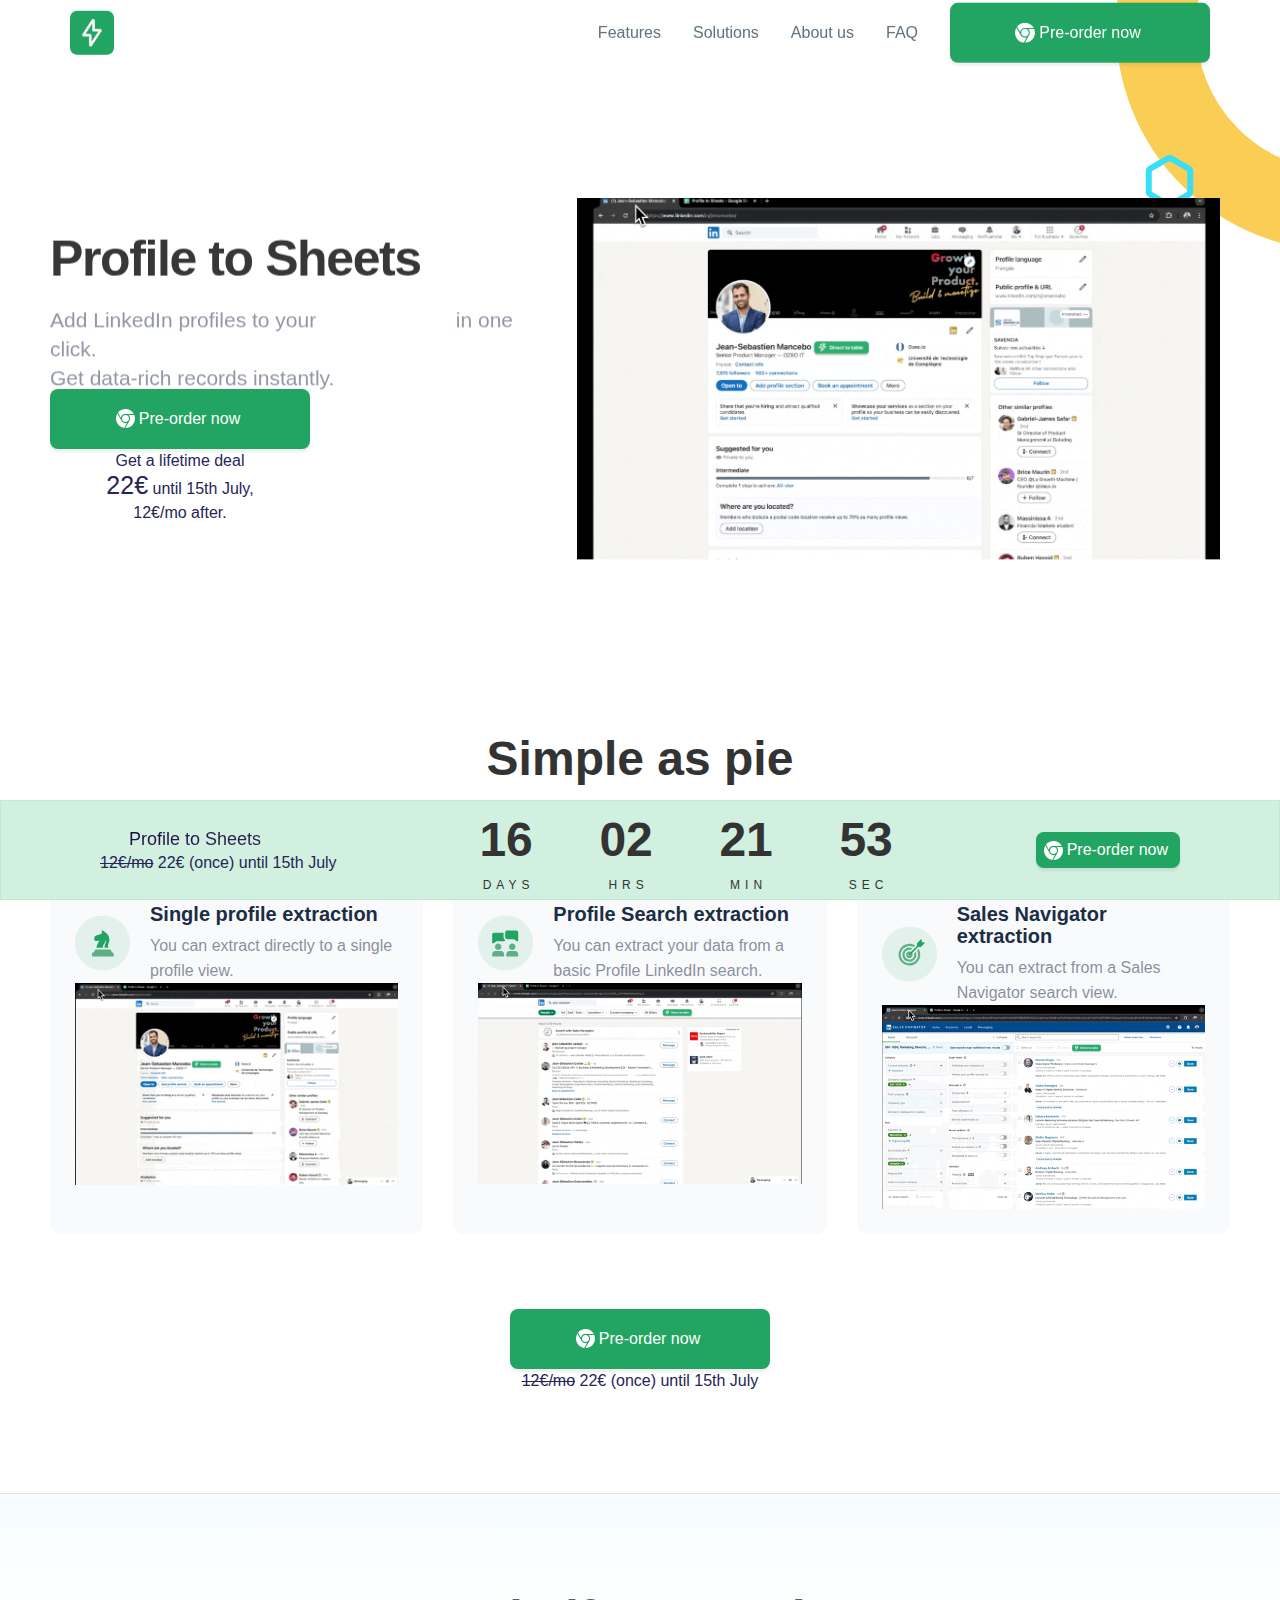
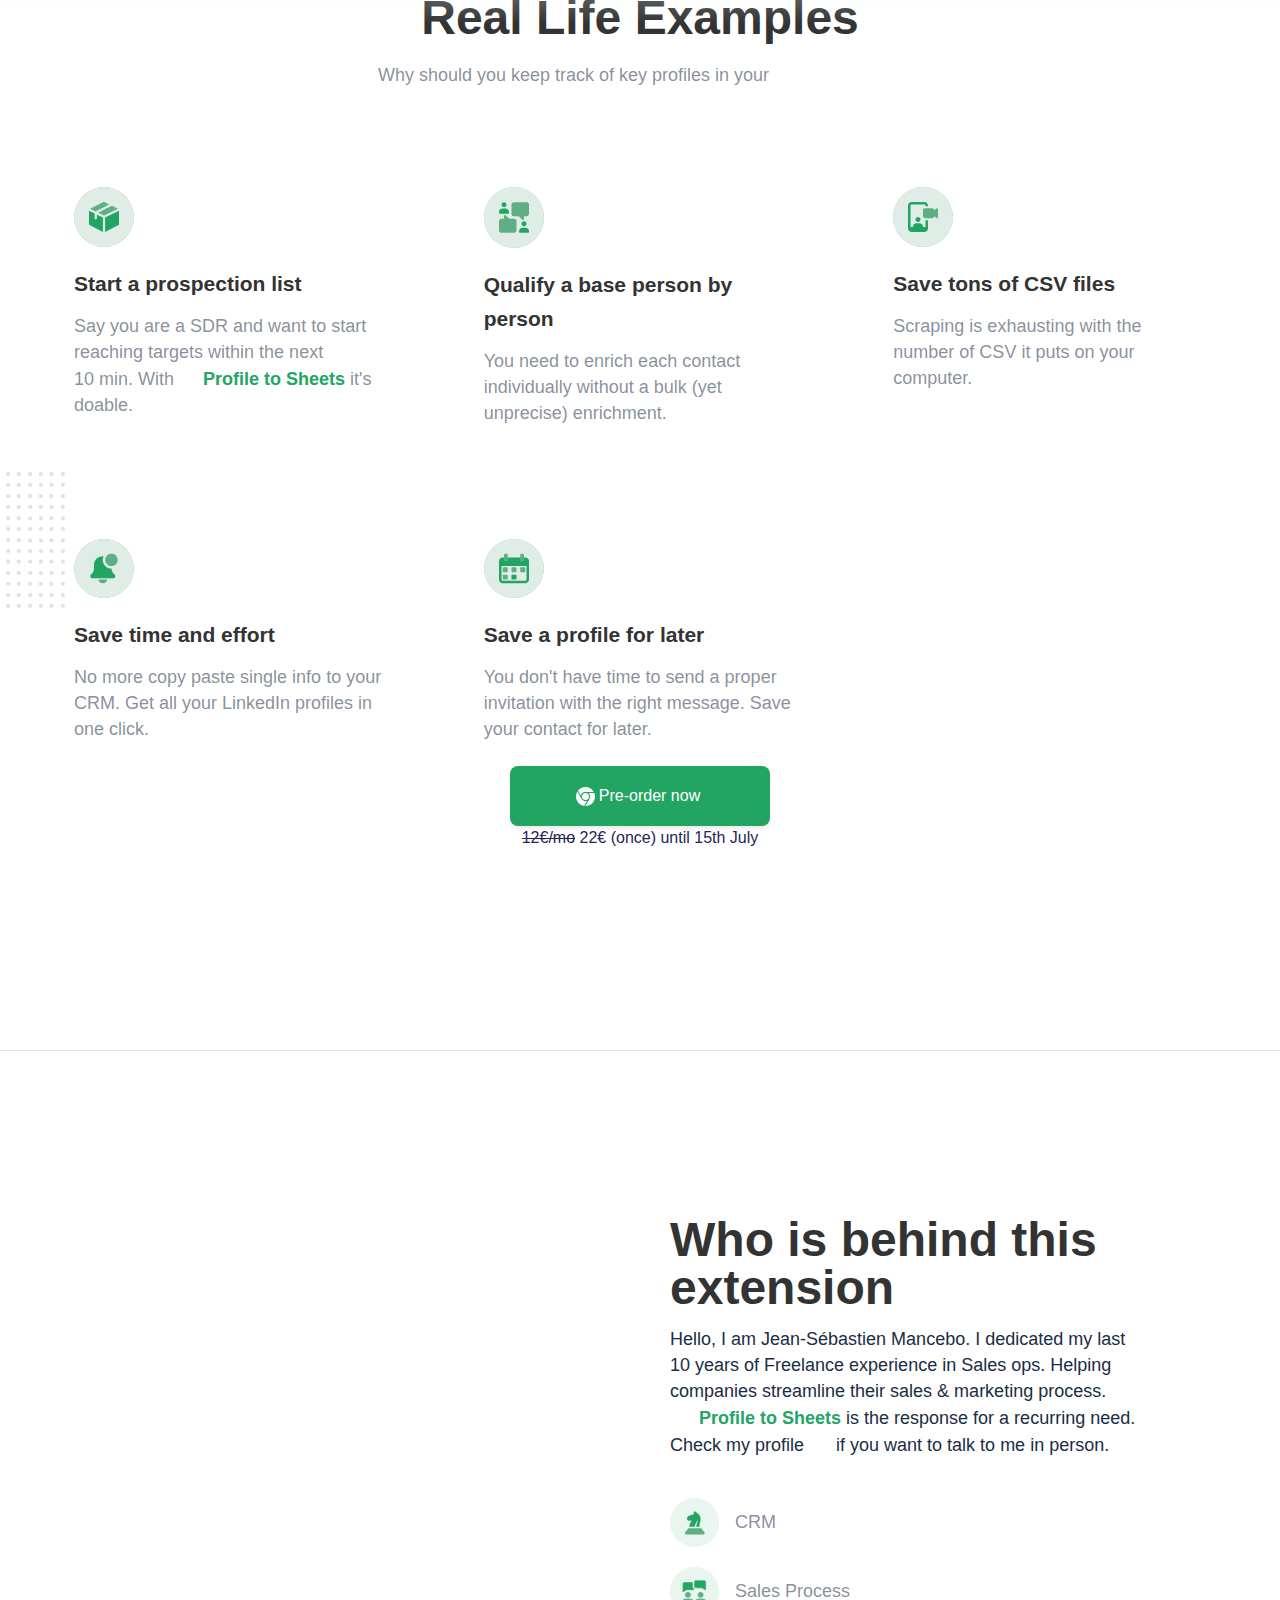
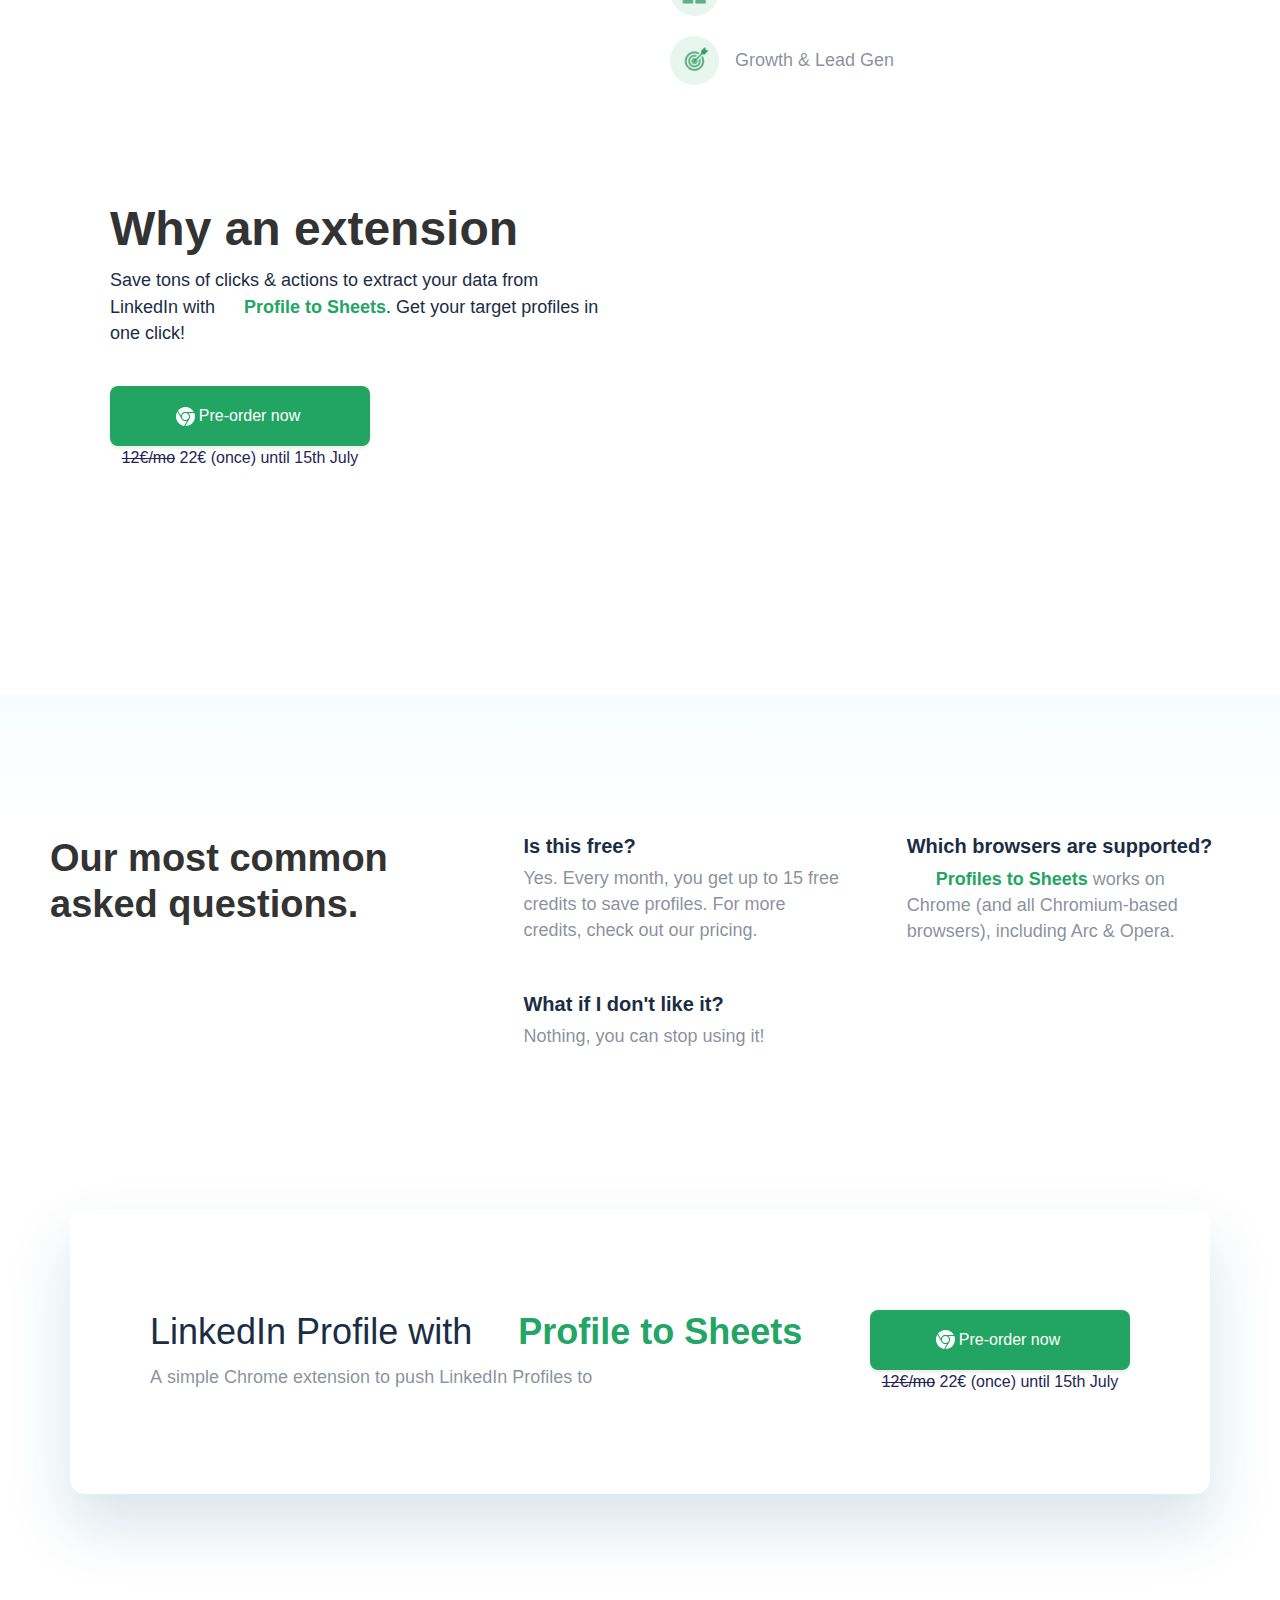
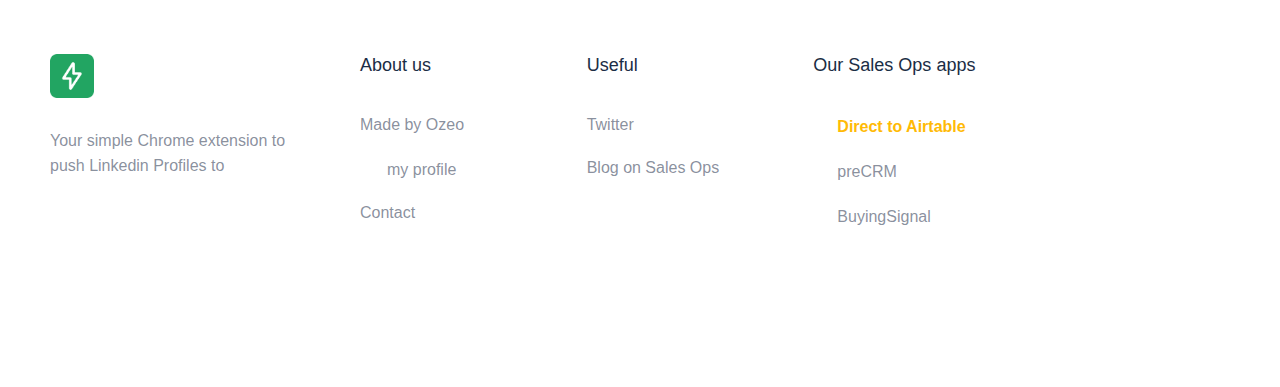
==== index.html @ b981e5f6 "Add files via upload" ====
<!DOCTYPE html>
<!-- saved from url=(0059)https://profile-to-sheets.com/ -->
<html data-wf-domain="profile-to-sheets.com" data-wf-page="6673d73413e19f8843991514" data-wf-site="6673d73413e19f884399151a" data-tag-assistant-present="" class=" w-mod-js w-mod-ix" data-lt-installed="true"><head><meta http-equiv="Content-Type" content="text/html; charset=UTF-8"><style>.wf-force-outline-none[tabindex="-1"]:focus{outline:none;}</style><title>Extract LinkedIn Profiles to Sheets</title><meta content="Add LinkedIn Profiles to Google Sheets in one click. Get data-rich records instantly. With our simple Chrome Extension." name="description"><meta content="Extract LinkedIn Profiles to Sheets" property="og:title"><meta content="Add LinkedIn Profiles to Google Sheets in one click. Get data-rich records instantly. With our simple Chrome Extension." property="og:description"><meta content="https://cdn.prod.website-files.com/666b4ca7bf951d8fb7a2afd6/666bf58a042ed1fea2cda086_screenshot%20(1).png" property="og:image"><meta content="Extract LinkedIn Profiles to Sheets" property="twitter:title"><meta content="Add LinkedIn Profiles to Google Sheets in one click. Get data-rich records instantly. With our simple Chrome Extension." property="twitter:description"><meta content="https://cdn.prod.website-files.com/666b4ca7bf951d8fb7a2afd6/666bf58a042ed1fea2cda086_screenshot%20(1).png" property="twitter:image"><meta property="og:type" content="website"><meta content="summary_large_image" name="twitter:card"><meta content="width=device-width, initial-scale=1" name="viewport"><meta content="Webflow" name="generator"><link href="./Extract LinkedIn Profiles to Sheets_files/chrome-extension-prop2-5a8d8b718d18f7bd.webflow.7ec76bd92.css" rel="stylesheet" type="text/css"><script type="text/javascript" async="" src="./Extract LinkedIn Profiles to Sheets_files/destination"></script><script async="" src="./Extract LinkedIn Profiles to Sheets_files/gtm.js"></script><script type="text/javascript">!function(o,c){var n=c.documentElement,t=" w-mod-";n.className+=t+"js",("ontouchstart"in o||o.DocumentTouch&&c instanceof DocumentTouch)&&(n.className+=t+"touch")}(window,document);</script><link href="https://cdn.prod.website-files.com/6673d73413e19f884399151a/66742d38466372b1e6b20ac6_linkedin%20profile%20to%20sheets%2032.png" rel="shortcut icon" type="image/x-icon"><link href="./Extract LinkedIn Profiles to Sheets_files/66742d3a8a43ccf897a19aab_linkedin profile to sheets 256.png" rel="apple-touch-icon"><!-- Google Tag Manager -->
<script>(function(w,d,s,l,i){w[l]=w[l]||[];w[l].push({'gtm.start':
new Date().getTime(),event:'gtm.js'});var f=d.getElementsByTagName(s)[0],
j=d.createElement(s),dl=l!='dataLayer'?'&l='+l:'';j.async=true;j.src=
'https://www.googletagmanager.com/gtm.js?id='+i+dl;f.parentNode.insertBefore(j,f);
})(window,document,'script','dataLayer','GTM-T9735ZNX');</script>
<!-- End Google Tag Manager --><script defer="" data-domain="profile-to-sheets.com" src="./Extract LinkedIn Profiles to Sheets_files/script.js"></script><meta http-equiv="origin-trial" content="A4oIpR6f5aUXFRMbL6t6qaMk4lrHWxcV3DcrzORsA9sEsIk1FBRMFzzhfMNLuUpokZH40FV8s7iiXtt/729v8A4AAACFeyJvcmlnaW4iOiJodHRwczovL3d3dy5nb29nbGV0YWdtYW5hZ2VyLmNvbTo0NDMiLCJmZWF0dXJlIjoiQXR0cmlidXRpb25SZXBvcnRpbmdDcm9zc0FwcFdlYiIsImV4cGlyeSI6MTcxNDUyMTU5OSwiaXNUaGlyZFBhcnR5Ijp0cnVlfQ=="><script attributionsrc="" type="text/javascript" async="" src="./Extract LinkedIn Profiles to Sheets_files/f.txt"></script></head><body><img src="./Extract LinkedIn Profiles to Sheets_files/6673d73413e19f8843991535_Hero Shape.svg" alt="" class="hero-graphic-right"><div class="navigation-wrap"><div data-collapse="medium" data-animation="default" data-duration="400" data-w-id="1910c175-2264-fd01-5982-c38f0c2b7bb7" data-easing="ease" data-easing2="ease" role="banner" class="navigation w-nav" style="transform: translate3d(0px, 0px, 0px) scale3d(1, 1, 1) rotateX(0deg) rotateY(0deg) rotateZ(0deg) skew(0deg, 0deg); transform-style: preserve-3d;"><div class="navigation-container"><div class="navigation-left"><a href="https://profile-to-sheets.com/#" class="brand w-nav-brand"><img src="./Extract LinkedIn Profiles to Sheets_files/66742d3a8a43ccf897a19aab_linkedin profile to sheets 256.png" alt="" class="image-2"></a></div><div class="navigation-right"><nav role="navigation" class="nav-menu-2 w-nav-menu"><a href="https://profile-to-sheets.com/#features" class="nav-link w-nav-link">Features</a><a href="https://profile-to-sheets.com/#solutions" class="nav-link w-nav-link">Solutions</a><a href="https://profile-to-sheets.com/#aboutus" class="nav-link w-nav-link">About us</a><a href="https://profile-to-sheets.com/#faq" class="nav-link w-nav-link">FAQ</a></nav><a href="https://buy.stripe.com/fZeeWLeNr7Hp9mUdQY" class="primary-cta w-inline-block"><img src="./Extract LinkedIn Profiles to Sheets_files/6673de66fac20de352afa1fb_chrome.svg" loading="lazy" alt="" class="image-4"><div class="nav-link dark-blue">Pre-order now</div></a></div></div><div class="w-nav-overlay" data-wf-ignore="" id="w-nav-overlay-0"></div></div><div data-collapse="medium" data-animation="default" data-duration="400" data-easing="ease-out" data-easing2="ease-out" role="banner" class="navigation-mob w-nav"><div class="navigation-container-mob"><a href="https://profile-to-sheets.com/#" class="w-nav-brand"><img src="./Extract LinkedIn Profiles to Sheets_files/66742d3a8a43ccf897a19aab_linkedin profile to sheets 256.png" alt="" class="nav-logo"></a><nav role="navigation" class="mobile-nav w-nav-menu"><a href="https://profile-to-sheets.com/#features" class="mobile-nav-link w-nav-link">Features</a><a href="https://profile-to-sheets.com/#solutions" class="mobile-nav-link w-nav-link">Solutions</a><a href="https://profile-to-sheets.com/#aboutus" class="mobile-nav-link w-nav-link">About us</a><a href="https://profile-to-sheets.com/#faq" class="mobile-nav-link w-nav-link">FAQ</a></nav><div class="menu-mob w-nav-button" style="-webkit-user-select: text;" aria-label="menu" role="button" tabindex="0" aria-controls="w-nav-overlay-1" aria-haspopup="menu" aria-expanded="false"><div class="w-icon-nav-menu"></div></div></div><div class="w-nav-overlay" data-wf-ignore="" id="w-nav-overlay-1"></div></div></div><div class="hero-section"><div class="flex-container"><div class="w-layout-grid hero-grid-wrapper"><div id="w-node-_96611e63-f868-bab7-b4e8-a00ebf768a65-43991514" class="hero-text-block"><h1 style="transform: translate3d(0px, 0px, 0px) scale3d(1, 1, 1) rotateX(0deg) rotateY(0deg) rotateZ(0deg) skew(0deg, 0deg); opacity: 1; transform-style: preserve-3d;" class="hero-h1">Profile to Sheets</h1><p style="transform: translate3d(0px, 0px, 0px) scale3d(1, 1, 1) rotateX(0deg) rotateY(0deg) rotateZ(0deg) skew(0deg, 0deg); opacity: 1; transform-style: preserve-3d;" class="hero-paragraph">Add LinkedIn profiles to your <span class="logo small"> </span> in one click.<br>Get data-rich records instantly.</p><div class="button-with-pricing"><a id="CTA" href="https://buy.stripe.com/fZeeWLeNr7Hp9mUdQY" class="secondary-cta w-inline-block"><img src="./Extract LinkedIn Profiles to Sheets_files/6673de66fac20de352afa1fb_chrome.svg" loading="lazy" alt="" class="image-3"><div class="nav-link dark-blue">Pre-order now</div></a><p class="global-paragraph">Get a lifetime deal</p><p class="global-paragraph"><span class="high">22€</span> until 15th July, </p><p class="global-paragraph">12€/mo after.</p></div></div><div class="hero-image-block"><img src="./Extract LinkedIn Profiles to Sheets_files/6675f9628b302c3d26b0a8ff_profile to sheets.gif" style="transform: translate3d(0px, 0px, 0px) scale3d(1, 1, 1) rotateX(0deg) rotateY(0deg) rotateZ(0deg) skew(0deg, 0deg); opacity: 1; transform-style: preserve-3d;" alt="" class="hero-image"></div></div></div></div><div id="features" class="service-section"><div class="flex-container"><h2 class="h2 h2-centre">Simple as pie</h2><p class="standard-paragraph center">In one click, export to Google Sheets what you see</p><div class="w-layout-grid service-grid"><a href="https://profile-to-sheets.com/#" class="grid-block w-inline-block"><div class="div-block-772"><img src="./Extract LinkedIn Profiles to Sheets_files/6673e074609b48a573b2d01c_green-horse.svg" alt="" class="grid-icon"><div class="profile-details"><div class="faq-title">Single profile extraction</div><p class="paragraph-basic">You can extract directly to a single profile view.</p></div></div><img src="./Extract LinkedIn Profiles to Sheets_files/6675f21248876d15a9ed2ebb_single-linkedin-2.gif" alt=""></a><a href="https://profile-to-sheets.com/#" class="grid-block w-inline-block"><div class="div-block-773"><img src="./Extract LinkedIn Profiles to Sheets_files/66757fd69732c8f66a059236_people 1.svg" alt="" class="grid-icon"><div class="profile-details"><div class="faq-title">Profile Search extraction</div><p class="paragraph-basic">You can extract your data from a basic Profile LinkedIn search.</p></div></div><img src="./Extract LinkedIn Profiles to Sheets_files/6675f6289c6684a091bc6e23_basicsearch-video.gif" alt=""></a><a href="https://profile-to-sheets.com/#" class="grid-block w-inline-block"><div class="div-block-774"><img src="./Extract LinkedIn Profiles to Sheets_files/66757fe460d798024cb5e973_target 1.svg" alt="" class="grid-icon"><div class="profile-details"><div class="faq-title">Sales&nbsp;Navigator extraction</div><p class="paragraph-basic">You can extract from a Sales Navigator search view.</p></div></div><img src="./Extract LinkedIn Profiles to Sheets_files/6675f432ddb23ba92c968d71_salesnav-search-video.gif" alt=""></a></div><div class="button-with-pricing"><a id="CTA" href="https://buy.stripe.com/fZeeWLeNr7Hp9mUdQY" class="secondary-cta w-inline-block"><img src="./Extract LinkedIn Profiles to Sheets_files/6673de66fac20de352afa1fb_chrome.svg" loading="lazy" alt="" class="image-3"><div class="nav-link dark-blue">Pre-order now</div></a><p class="global-paragraph"><span class="strike">12€/mo</span> 22€ (once) until 15th July </p></div></div></div><div id="solutions" class="feature-section"><img src="./Extract LinkedIn Profiles to Sheets_files/6673d73413e19f8843991529_dots.svg" alt="" class="halftone-pattern"><div class="gradient-div"></div><div class="flex-container"><h2 class="h2 h2-centre">Real Life Examples</h2><p class="standard-paragraph center">Why should you&nbsp;keep track of key profiles in your&nbsp;<span class="logo small"> </span></p><div class="w-layout-grid grid-wrapper-2"><div class="feature-grid-block"><img src="./Extract LinkedIn Profiles to Sheets_files/667582e8ea684d99b2cbf7dd_package.svg" alt="" class="icon-image"><div class="feature-header">Start a prospection list</div><div class="standard-paragraph">Say you are a SDR and want to start reaching targets within the next 10&nbsp;min. With<span class="lightning"> </span><span class="green"><strong>Profile to Sheets</strong></span> it's doable.</div></div><div class="feature-grid-block"><img src="./Extract LinkedIn Profiles to Sheets_files/667582e82a2c10d0ae41a22f_conversation.svg" alt="" class="icon-image"><div class="feature-header">Qualify a base person by person</div><div class="standard-paragraph">You need to enrich each contact individually without a bulk (yet unprecise) enrichment.</div></div><div class="feature-grid-block"><img src="./Extract LinkedIn Profiles to Sheets_files/667582e84f77f90ec5ef7177_facetime.svg" alt="" class="icon-image"><div class="feature-header">Save tons of CSV&nbsp;files</div><div class="standard-paragraph">Scraping is exhausting with the number of CSV&nbsp;it puts on your computer.</div></div><div class="feature-grid-block"><img src="./Extract LinkedIn Profiles to Sheets_files/667582e8efd95853eb64cce7_notification.svg" alt="" class="icon-image"><div class="feature-header">Save time and effort</div><div class="standard-paragraph">No more copy paste single info to your CRM.&nbsp;Get all your LinkedIn profiles in one click.</div></div><div class="feature-grid-block"><img src="./Extract LinkedIn Profiles to Sheets_files/667582e8dc4bbbad71b3c8b3_calendar.svg" alt="" class="icon-image"><div class="feature-header">Save a profile for later</div><div class="standard-paragraph">You don't have time to send a proper invitation with the right message.&nbsp;Save your contact for later.</div></div></div><div class="button-with-pricing"><a id="CTA" href="https://buy.stripe.com/fZeeWLeNr7Hp9mUdQY" class="secondary-cta w-inline-block"><img src="./Extract LinkedIn Profiles to Sheets_files/6673de66fac20de352afa1fb_chrome.svg" loading="lazy" alt="" class="image-3"><div class="nav-link dark-blue">Pre-order now</div></a><p class="global-paragraph"><span class="strike">12€/mo</span> 22€ (once) until 15th July </p></div></div></div><div id="aboutus" class="content-section"><div class="flex-container"><div class="w-layout-grid features-grid-wrapper"><div class="feature-image-block"><img src="./Extract LinkedIn Profiles to Sheets_files/66744f9a051bb080dd4ce59f_PRESENTATION DE JEAN-SEBASTIEN (2).png" sizes="(max-width: 767px) 94vw, 540px" srcset="https://cdn.prod.website-files.com/6673d73413e19f884399151a/66744f9a051bb080dd4ce59f_PRESENTATION%20DE%20JEAN-SEBASTIEN%20(2)-p-500.png 500w, https://cdn.prod.website-files.com/6673d73413e19f884399151a/66744f9a051bb080dd4ce59f_PRESENTATION%20DE%20JEAN-SEBASTIEN%20(2).png 600w" alt="" class="feature-image-1"></div><div class="feature-text-block"><h2 class="h2">Who is behind this extension</h2><p class="standard-paragraph _40-bottom-margin">Hello, I am Jean-Sébastien Mancebo.&nbsp;I&nbsp;dedicated my last 10&nbsp;years of Freelance experience in Sales ops.&nbsp;Helping companies streamline their sales &amp; marketing process. <br>‍<span class="lightning"> </span><span class="green"><strong>Profile to Sheets</strong></span> is the response for a recurring need.<br>Check my profile <a href="https://www.linkedin.com/in/jsmancebo" target="_blank"><span class="linkedin"> </span></a>if you want to talk to me in person.</p><div class="small-blocks"><img src="./Extract LinkedIn Profiles to Sheets_files/6673e074609b48a573b2d01c_green-horse.svg" alt="" class="feature-icon"><div class="feature-text">CRM</div></div><div class="small-blocks"><img src="./Extract LinkedIn Profiles to Sheets_files/6673e495b5de0ab303863ded_people 1.png" alt="" class="feature-icon"><div class="feature-text">Sales Process</div></div><div class="small-blocks"><img src="./Extract LinkedIn Profiles to Sheets_files/6673e4a19c3837d3e2c29d7f_target 1.png" alt="" class="feature-icon"><div class="feature-text">Growth &amp; Lead Gen</div></div></div><div id="w-node-_81897d98-5728-bd56-d865-56baff40e11e-43991514" class="feature-text-block-2"><h2 class="h2">Why an extension</h2><p class="standard-paragraph _40-bottom-margin">Save tons of clicks &amp; actions to extract your data from LinkedIn with<span class="lightning"> </span><span class="green"><strong>Profile to Sheets</strong></span>.&nbsp;Get your target profiles in one click!</p><div class="button-with-pricing"><a id="CTA" href="https://buy.stripe.com/fZeeWLeNr7Hp9mUdQY" class="secondary-cta w-inline-block"><img src="./Extract LinkedIn Profiles to Sheets_files/6673de66fac20de352afa1fb_chrome.svg" loading="lazy" alt="" class="image-3"><div class="nav-link dark-blue">Pre-order now</div></a><p class="global-paragraph"><span class="strike">12€/mo</span> 22€ (once) until 15th July </p></div></div><div id="w-node-a39fd47a-3a83-c060-10b6-94a4efe98bb3-43991514" class="feature-image-block"><img src="./Extract LinkedIn Profiles to Sheets_files/6673e68bdbd2454bcfa01bdf_PRESENTATION DE JEAN-SEBASTIEN (1).png" sizes="(max-width: 767px) 94vw, 540px" srcset="https://cdn.prod.website-files.com/6673d73413e19f884399151a/6673e68bdbd2454bcfa01bdf_PRESENTATION%20DE%20JEAN-SEBASTIEN%20(1)-p-500.png 500w, https://cdn.prod.website-files.com/6673d73413e19f884399151a/6673e68bdbd2454bcfa01bdf_PRESENTATION%20DE%20JEAN-SEBASTIEN%20(1)-p-800.png 800w, https://cdn.prod.website-files.com/6673d73413e19f884399151a/6673e68bdbd2454bcfa01bdf_PRESENTATION%20DE%20JEAN-SEBASTIEN%20(1)-p-1080.png 1080w, https://cdn.prod.website-files.com/6673d73413e19f884399151a/6673e68bdbd2454bcfa01bdf_PRESENTATION%20DE%20JEAN-SEBASTIEN%20(1).png 1200w" alt="" class="feature-image-1"></div></div></div></div><div class="testimonial-section hide"><img src="./Extract LinkedIn Profiles to Sheets_files/6673d73413e19f884399153e_Hero Shape CTA.svg" alt="" class="hero-graphic-right"><h2 class="h2 white">Our Clients Know Best</h2><p class="standard-paragraph center white">Far far away, behind the word mountains, far from the countries Vokalia and Consonantia, there live the blind text</p><div data-delay="4000" data-animation="slide" class="slider w-slider" data-autoplay="false" data-easing="ease" data-hide-arrows="false" data-disable-swipe="false" data-autoplay-limit="0" data-nav-spacing="3" data-duration="500" data-infinite="true" role="region" aria-label="carousel"><div class="mask w-slider-mask" id="w-slider-mask-0"><div class="slide w-slide" style="opacity: 1; transform: translateX(0px);" aria-label="1 of 3" role="group"><div class="slide-wrap"><img src="./Extract LinkedIn Profiles to Sheets_files/6673d73413e19f884399152b_icn.svg" alt="" class="quotes-icon" style="transform: translate3d(0px, 0px, 0px) scale3d(1, 1, 1) rotateX(0deg) rotateY(0deg) rotateZ(0deg) skew(0deg, 0deg); transform-style: preserve-3d;"><div class="standard-paragraph">Separated they live in Bookmarksgrove right at the coast of the Semantics, a large language ocean. A small river named Duden flows by their place and supplies it with the necessary regelialia.</div><div class="profile-block"><img src="./Extract LinkedIn Profiles to Sheets_files/6673d73413e19f884399154b_team05.jpg" width="60" alt="" class="profile-image"><div class="profile-details"><div class="faq-title">Sarah Smith</div><div class="paragraph-basic">Lead Developer, Flowbase</div></div></div></div></div><div class="slide w-slide" style="opacity: 0.5; transform: translateX(0px);" aria-label="2 of 3" role="group" aria-hidden="true"><div class="slide-wrap" aria-hidden="true"><img src="./Extract LinkedIn Profiles to Sheets_files/6673d73413e19f884399152b_icn.svg" alt="" class="quotes-icon" style="transform: translate3d(0px, 0px, 0px) scale3d(0, 0, 1) rotateX(0deg) rotateY(0deg) rotateZ(0deg) skew(0deg, 0deg); transform-style: preserve-3d;" aria-hidden="true"><div class="standard-paragraph" aria-hidden="true">Separated they live in Bookmarksgrove right at the coast of the Semantics, a large language ocean. A small river named Duden flows by their place and supplies it with the necessary regelialia.</div><div class="profile-block" aria-hidden="true"><img src="./Extract LinkedIn Profiles to Sheets_files/6673d73413e19f8843991540_team06.jpg" width="60" alt="" class="profile-image" aria-hidden="true"><div class="profile-details" aria-hidden="true"><div class="faq-title" aria-hidden="true">Craig Sams</div><div class="paragraph-basic" aria-hidden="true">Lead Developer, Flowbase</div></div></div></div></div><div class="slide w-slide" style="opacity: 0.5; transform: translateX(0px);" aria-label="3 of 3" role="group" aria-hidden="true"><div class="slide-wrap" aria-hidden="true"><img src="./Extract LinkedIn Profiles to Sheets_files/6673d73413e19f884399152b_icn.svg" alt="" class="quotes-icon" style="transform: translate3d(0px, 0px, 0px) scale3d(0, 0, 1) rotateX(0deg) rotateY(0deg) rotateZ(0deg) skew(0deg, 0deg); transform-style: preserve-3d;" aria-hidden="true"><div class="standard-paragraph" aria-hidden="true">Separated they live in Bookmarksgrove right at the coast of the Semantics, a large language ocean. A small river named Duden flows by their place and supplies it with the necessary regelialia.</div><div class="profile-block" aria-hidden="true"><img src="./Extract LinkedIn Profiles to Sheets_files/6673d73413e19f8843991543_team02.jpg" width="60" alt="" class="profile-image" aria-hidden="true"><div class="profile-details" aria-hidden="true"><div class="faq-title" aria-hidden="true">Simon Lee</div><div class="paragraph-basic" aria-hidden="true">Lead Developer, Flowbase</div></div></div></div></div><div aria-live="off" aria-atomic="true" class="w-slider-aria-label" data-wf-ignore=""></div></div><div class="arrow-left w-slider-arrow-left" role="button" tabindex="0" aria-controls="w-slider-mask-0" aria-label="previous slide"><div class="icon w-icon-slider-left"></div></div><div class="arrow-right w-slider-arrow-right" role="button" tabindex="0" aria-controls="w-slider-mask-0" aria-label="next slide"><div class="icon w-icon-slider-right"></div></div><div class="slide-nav w-slider-nav w-round"><div class="w-slider-dot w-active" data-wf-ignore="" aria-label="Show slide 1 of 3" aria-pressed="true" role="button" tabindex="0" style="margin-left: 3px; margin-right: 3px;"></div><div class="w-slider-dot" data-wf-ignore="" aria-label="Show slide 2 of 3" aria-pressed="false" role="button" tabindex="-1" style="margin-left: 3px; margin-right: 3px;"></div><div class="w-slider-dot" data-wf-ignore="" aria-label="Show slide 3 of 3" aria-pressed="false" role="button" tabindex="-1" style="margin-left: 3px; margin-right: 3px;"></div></div></div><img src="./Extract LinkedIn Profiles to Sheets_files/6673d73413e19f8843991529_dots.svg" alt="" class="halftone-pattern-2"></div><div class="blog-section hide"><div class="flex-container"><h2 class="h2">News &amp; Articles</h2><p class="standard-paragraph center">One day, after a troubling visit from the giant Catherine Clifford, Chloe leaves her house and sets out in search of three cosy sausages.</p><div class="w-layout-grid news-grid"><a href="https://profile-to-sheets.com/#" class="articles-block w-inline-block"><img src="./Extract LinkedIn Profiles to Sheets_files/6673d73413e19f8843991551_blog-img.png" alt="" class="article-thumbnail"><div class="blog-category">Business</div><div class="blog-title">Waves flung themselves at the blue evening</div><div class="article-profile-block"><img src="./Extract LinkedIn Profiles to Sheets_files/6673d73413e19f8843991540_team06.jpg" width="46" alt="" class="article-profile-image"><div class="profile-details"><div class="author-title">Steven Smith</div><div class="date">20 December 2019</div></div></div></a><a href="https://profile-to-sheets.com/#" class="articles-block w-inline-block"><img src="./Extract LinkedIn Profiles to Sheets_files/6673d73413e19f8843991551_blog-img.png" alt="" class="article-thumbnail"><div class="blog-category">Marketing</div><div class="blog-title">A red flare silhouetted the jagged edge of a wing</div><div class="article-profile-block"><img src="./Extract LinkedIn Profiles to Sheets_files/6673d73413e19f884399154b_team05.jpg" width="46" alt="" class="article-profile-image"><div class="profile-details"><div class="author-title">Tatiana Gagelman</div><div class="date">20 December 2019</div></div></div></a><a href="https://profile-to-sheets.com/#" class="articles-block w-inline-block"><img src="./Extract LinkedIn Profiles to Sheets_files/6673d73413e19f8843991551_blog-img.png" alt="" class="article-thumbnail"><div class="blog-category">Business</div><div class="blog-title">Almost before we knew it, we had left the ground</div><div class="article-profile-block"><img src="./Extract LinkedIn Profiles to Sheets_files/6673d73413e19f884399153d_team03.jpg" width="46" alt="" class="article-profile-image"><div class="profile-details"><div class="author-title">Torsten Paulsson</div><div class="date">20 December 2019</div></div></div></a></div></div></div><div id="faq" class="bottom-section"><div class="flex-container horizontal"><h3 class="h3">Our most common asked questions.</h3><div class="w-layout-grid grid-faq"><div class="questions-block"><div class="faq-title">Is this free?</div><p class="standard-paragraph">Yes.&nbsp;Every month, you get up to 15&nbsp;free credits to save profiles.&nbsp;For more credits, check out our pricing.</p></div><div class="questions-block"><div class="faq-title">Which browsers are supported?</div><p class="standard-paragraph"><span class="lightning"> </span><span class="green"><strong>Profiles to Sheets</strong></span> works on Chrome (and all Chromium-based browsers), including Arc &amp; Opera.</p></div><div class="questions-block"><div class="faq-title">What if I&nbsp;don't like it?</div><p class="standard-paragraph">Nothing, you can stop using it!</p></div></div></div><div class="gradient-div"></div><div class="banner"><div class="banner-text-wrapper"><div class="cta-header">LinkedIn Profile with <span class="lightning big"> </span><span class="green"><strong>Profile to Sheets</strong></span></div><div class="standard-paragraph">A&nbsp;simple Chrome extension to push LinkedIn Profiles to<span class="logo small"> </span></div></div><div class="button-with-pricing"><a id="CTA" href="https://buy.stripe.com/fZeeWLeNr7Hp9mUdQY" class="secondary-cta w-inline-block"><img src="./Extract LinkedIn Profiles to Sheets_files/6673de66fac20de352afa1fb_chrome.svg" loading="lazy" alt="" class="image-3"><div class="nav-link dark-blue">Pre-order now</div></a><p class="global-paragraph"><span class="strike">12€/mo</span> 22€ (once) until 15th July </p></div></div><div class="flex-container"><div class="w-layout-grid footer-grid"><div class="footer-block"><img src="./Extract LinkedIn Profiles to Sheets_files/66742d3a8a43ccf897a19aab_linkedin profile to sheets 256.png" alt="" class="footer-logo"><div class="paragraph-basic">Your simple Chrome extension to push Linkedin&nbsp;Profiles to<span class="logo small"> </span></div></div><div class="footer-block"><div class="footer-title">About us</div><a href="https://ozeo.io/" target="_blank" class="paragraph-basic _40-bottom-padding">Made by Ozeo</a><a href="https://linkedin.com/in/jsmancebo" target="_blank" class="paragraph-basic _40-bottom-padding"><span class="linkedin"> </span>my profile</a><a href="https://ozeo.io/#calendly" target="_blank" class="paragraph-basic _40-bottom-padding">Contact</a></div><div class="footer-block"><div class="footer-title">Useful</div><a href="https://x.com/jsmancebo" target="_blank" class="paragraph-basic _40-bottom-padding">Twitter</a><a href="https://ozeo.io/blog" target="_blank" class="paragraph-basic _40-bottom-padding">Blog on Sales Ops</a></div><div id="w-node-_05ee3c1c-3ac2-52c1-75bc-f2d885f68de2-43991514" class="footer-block"><div class="footer-title">Our Sales Ops apps</div><a href="http://directoairtable.precrm.fr/" target="_blank" class="paragraph-basic _40-bottom-padding"><span class="lightning-yellow"> </span><span class="yellow">Direct to Airtable</span></a><a href="https://precrm.fr/" target="_blank" class="paragraph-basic _40-bottom-padding"><span class="logo-precrm"> </span>preCRM</a><a href="https://buyingsignal.io/" target="_blank" class="paragraph-basic _40-bottom-padding"><span class="buyingsignal-logo"> </span>BuyingSignal</a></div></div></div></div><section class="global-fixed"><div class="global-canner-container"><div class="div-block-771"><div class="global-fixed-banner-text"><div><h3 class="global-banner-title"><span class="lightning"> </span><span class="green">Profile to Sheets</span></h3><p class="global-paragraph"><span class="strike">12€/mo</span> 22€ (once) until 15th July </p></div></div></div><div id="js-clock" class="js-clock mobile-hide"><div class="box"><div id="js-clock-days" class="clock-number">16</div><div class="clock-label">Days</div></div><div class="box"><div id="js-clock-hours" class="clock-number">02</div><div class="clock-label">Hrs</div></div><div class="box"><div id="js-clock-minutes" class="clock-number">21</div><div class="clock-label">Min</div></div><div class="box"><div id="js-clock-seconds" class="clock-number">53</div><div class="clock-label">Sec</div></div></div><a href="https://buy.stripe.com/fZeeWLeNr7Hp9mUdQY" class="third-cta w-inline-block"><img src="./Extract LinkedIn Profiles to Sheets_files/6673de66fac20de352afa1fb_chrome.svg" loading="lazy" alt="" class="image-3"><div class="nav-link dark-blue">Pre-order now</div></a></div></section><script src="./Extract LinkedIn Profiles to Sheets_files/jquery-3.5.1.min.dc5e7f18c8.js" type="text/javascript" integrity="sha256-9/aliU8dGd2tb6OSsuzixeV4y/faTqgFtohetphbbj0=" crossorigin="anonymous"></script><script src="./Extract LinkedIn Profiles to Sheets_files/webflow.386a3b95b.js" type="text/javascript"></script><!-- Google Tag Manager (noscript) -->
<noscript><iframe src="https://www.googletagmanager.com/ns.html?id=GTM-T9735ZNX"
height="0" width="0" style="display:none;visibility:hidden"></iframe></noscript>
<!-- End Google Tag Manager (noscript) --><script> 
(function () {

    var deadline = '2024/07/15 12:00';

    function pad(num, size) {
        var s = "0" + num;
        return s.substr(s.length - size);
    }

    // fixes "Date.parse(date)" on safari
    function parseDate(date) {
        const parsed = Date.parse(date);
        if (!isNaN(parsed)) return parsed
        return Date.parse(date.replace(/-/g, '/').replace(/[a-z]+/gi, ' '));
    }

    function getTimeRemaining(endtime) {
        let total = parseDate(endtime) - Date.parse(new Date())
        let seconds = Math.floor((total / 1000) % 60)
        let minutes = Math.floor((total / 1000 / 60) % 60)
        let hours = Math.floor((total / (1000 * 60 * 60)) % 24)
        let days = Math.floor(total / (1000 * 60 * 60 * 24))

        return { total, days, hours, minutes, seconds };
    }

    function clock(id, endtime) {
        let days = document.getElementById(id + '-days')
        let hours = document.getElementById(id + '-hours')
        let minutes = document.getElementById(id + '-minutes')
        let seconds = document.getElementById(id + '-seconds')

        var timeinterval = setInterval(function () {
            var time = getTimeRemaining(endtime);

            if (time.total <= 0) {
                clearInterval(timeinterval);
            } else {
                days.innerHTML = pad(time.days, 2);
                hours.innerHTML = pad(time.hours, 2);
                minutes.innerHTML = pad(time.minutes, 2);
                seconds.innerHTML = pad(time.seconds, 2);
            }
        }, 1000);
    }

    clock('js-clock', deadline);
})();
</script>

<script>
      // JavaScript code
    // Function to fetch user's IP address
    function fetchUserIP() {
        return fetch('https://api.ipify.org?format=json')
            .then(response => response.json())
            .then(data => data.ip)
            .catch(error => {
                console.error('Error fetching IP address:', error);
                return null;  // Return null if there is an error
            });
    }

    // Function to be called on button click
    async function handleClick() {
        // The URL of the API endpoint
        const url = 'https://plausible.io/api/event';
        
        // The data to be sent in the request body
        const data = {
            name: 'CTA',
            url: 'https://profile-to-sheets.com',
            domain: 'profile-to-sheets.com'
        };

        // Fetch the user's IP address
        const userIP = await fetchUserIP();

        // The headers for the request
        const headers = {
            'User-Agent': navigator.userAgent,  // Dynamically set the User-Agent header
            'X-Forwarded-For': userIP || '127.0.0.1',  // Use the fetched IP or fallback to a default
            'Content-Type': 'application/json'
        };

        // Making the POST request using fetch
        fetch(url, {
            method: 'POST',
            headers: headers,
            body: JSON.stringify(data)
        })
        .then(response => response.json())
        .then(data => {
            console.log('Success:', data);
        })
        .catch((error) => {
            console.error('Error:', error);
        });
    }

      document.querySelector('.primary-cta').addEventListener('click', handleClick);
      document.querySelector('.secondary-cta').addEventListener('click', handleClick);
      document.querySelector('.third-cta').addEventListener('click', handleClick);
</script></body></html>
---- Extract LinkedIn Profiles to Sheets_files/chrome-extension-prop2-5a8d8b718d18f7bd.webflow.7ec76bd92.css ----
html {
  -webkit-text-size-adjust: 100%;
  -ms-text-size-adjust: 100%;
  font-family: sans-serif;
}

body {
  margin: 0;
}

article, aside, details, figcaption, figure, footer, header, hgroup, main, menu, nav, section, summary {
  display: block;
}

audio, canvas, progress, video {
  vertical-align: baseline;
  display: inline-block;
}

audio:not([controls]) {
  height: 0;
  display: none;
}

[hidden], template {
  display: none;
}

a {
  background-color: rgba(0, 0, 0, 0);
}

a:active, a:hover {
  outline: 0;
}

abbr[title] {
  border-bottom: 1px dotted;
}

b, strong {
  font-weight: bold;
}

dfn {
  font-style: italic;
}

h1 {
  margin: .67em 0;
  font-size: 2em;
}

mark {
  color: #000;
  background: #ff0;
}

small {
  font-size: 80%;
}

sub, sup {
  vertical-align: baseline;
  font-size: 75%;
  line-height: 0;
  position: relative;
}

sup {
  top: -.5em;
}

sub {
  bottom: -.25em;
}

img {
  border: 0;
}

svg:not(:root) {
  overflow: hidden;
}

hr {
  box-sizing: content-box;
  height: 0;
}

pre {
  overflow: auto;
}

code, kbd, pre, samp {
  font-family: monospace;
  font-size: 1em;
}

button, input, optgroup, select, textarea {
  color: inherit;
  font: inherit;
  margin: 0;
}

button {
  overflow: visible;
}

button, select {
  text-transform: none;
}

button, html input[type="button"], input[type="reset"] {
  -webkit-appearance: button;
  cursor: pointer;
}

button[disabled], html input[disabled] {
  cursor: default;
}

button::-moz-focus-inner, input::-moz-focus-inner {
  border: 0;
  padding: 0;
}

input {
  line-height: normal;
}

input[type="checkbox"], input[type="radio"] {
  box-sizing: border-box;
  padding: 0;
}

input[type="number"]::-webkit-inner-spin-button, input[type="number"]::-webkit-outer-spin-button {
  height: auto;
}

input[type="search"] {
  -webkit-appearance: none;
}

input[type="search"]::-webkit-search-cancel-button, input[type="search"]::-webkit-search-decoration {
  -webkit-appearance: none;
}

legend {
  border: 0;
  padding: 0;
}

textarea {
  overflow: auto;
}

optgroup {
  font-weight: bold;
}

table {
  border-collapse: collapse;
  border-spacing: 0;
}

td, th {
  padding: 0;
}

@font-face {
  font-family: webflow-icons;
  src: url("[data-uri]") format("truetype");
  font-weight: normal;
  font-style: normal;
}

[class^="w-icon-"], [class*=" w-icon-"] {
  speak: none;
  font-variant: normal;
  text-transform: none;
  -webkit-font-smoothing: antialiased;
  -moz-osx-font-smoothing: grayscale;
  font-style: normal;
  font-weight: normal;
  line-height: 1;
  font-family: webflow-icons !important;
}

.w-icon-slider-right:before {
  content: "";
}

.w-icon-slider-left:before {
  content: "";
}

.w-icon-nav-menu:before {
  content: "";
}

.w-icon-arrow-down:before, .w-icon-dropdown-toggle:before {
  content: "";
}

.w-icon-file-upload-remove:before {
  content: "";
}

.w-icon-file-upload-icon:before {
  content: "";
}

* {
  box-sizing: border-box;
}

html {
  height: 100%;
}

body {
  color: #333;
  background-color: #fff;
  min-height: 100%;
  margin: 0;
  font-family: Arial, sans-serif;
  font-size: 14px;
  line-height: 20px;
}

img {
  vertical-align: middle;
  max-width: 100%;
  display: inline-block;
}

html.w-mod-touch * {
  background-attachment: scroll !important;
}

.w-block {
  display: block;
}

.w-inline-block {
  max-width: 100%;
  display: inline-block;
}

.w-clearfix:before, .w-clearfix:after {
  content: " ";
  grid-area: 1 / 1 / 2 / 2;
  display: table;
}

.w-clearfix:after {
  clear: both;
}

.w-hidden {
  display: none;
}

.w-button {
  color: #fff;
  line-height: inherit;
  cursor: pointer;
  background-color: #3898ec;
  border: 0;
  border-radius: 0;
  padding: 9px 15px;
  text-decoration: none;
  display: inline-block;
}

input.w-button {
  -webkit-appearance: button;
}

html[data-w-dynpage] [data-w-cloak] {
  color: rgba(0, 0, 0, 0) !important;
}

.w-code-block {
  margin: unset;
}

pre.w-code-block code {
  all: inherit;
}

.w-webflow-badge, .w-webflow-badge * {
  z-index: auto;
  visibility: visible;
  box-sizing: border-box;
  float: none;
  clear: none;
  box-shadow: none;
  opacity: 1;
  direction: ltr;
  font-family: inherit;
  font-weight: inherit;
  color: inherit;
  font-size: inherit;
  line-height: inherit;
  font-style: inherit;
  font-variant: inherit;
  text-align: inherit;
  letter-spacing: inherit;
  -webkit-text-decoration: inherit;
  text-decoration: inherit;
  text-indent: 0;
  text-transform: inherit;
  text-shadow: none;
  font-smoothing: auto;
  vertical-align: baseline;
  cursor: inherit;
  white-space: inherit;
  word-break: normal;
  word-spacing: normal;
  word-wrap: normal;
  background: none;
  border: 0 rgba(0, 0, 0, 0);
  border-radius: 0;
  width: auto;
  min-width: 0;
  max-width: none;
  height: auto;
  min-height: 0;
  max-height: none;
  margin: 0;
  padding: 0;
  list-style-type: disc;
  transition: none;
  display: block;
  position: static;
  top: auto;
  bottom: auto;
  left: auto;
  right: auto;
  overflow: visible;
  transform: none;
}

.w-webflow-badge {
  white-space: nowrap;
  cursor: pointer;
  box-shadow: 0 0 0 1px rgba(0, 0, 0, .1), 0 1px 3px rgba(0, 0, 0, .1);
  visibility: visible !important;
  z-index: 2147483647 !important;
  color: #aaadb0 !important;
  opacity: 1 !important;
  background-color: #fff !important;
  border-radius: 3px !important;
  width: auto !important;
  height: auto !important;
  margin: 0 !important;
  padding: 6px !important;
  font-size: 12px !important;
  line-height: 14px !important;
  text-decoration: none !important;
  display: inline-block !important;
  position: fixed !important;
  top: auto !important;
  bottom: 12px !important;
  left: auto !important;
  right: 12px !important;
  overflow: visible !important;
  transform: none !important;
}

.w-webflow-badge > img {
  visibility: visible !important;
  opacity: 1 !important;
  vertical-align: middle !important;
  display: inline-block !important;
}

h1, h2, h3, h4, h5, h6 {
  margin-bottom: 10px;
  font-weight: bold;
}

h1 {
  margin-top: 20px;
  font-size: 38px;
  line-height: 44px;
}

h2 {
  margin-top: 20px;
  font-size: 32px;
  line-height: 36px;
}

h3 {
  margin-top: 20px;
  font-size: 24px;
  line-height: 30px;
}

h4 {
  margin-top: 10px;
  font-size: 18px;
  line-height: 24px;
}

h5 {
  margin-top: 10px;
  font-size: 14px;
  line-height: 20px;
}

h6 {
  margin-top: 10px;
  font-size: 12px;
  line-height: 18px;
}

p {
  margin-top: 0;
  margin-bottom: 10px;
}

blockquote {
  border-left: 5px solid #e2e2e2;
  margin: 0 0 10px;
  padding: 10px 20px;
  font-size: 18px;
  line-height: 22px;
}

figure {
  margin: 0 0 10px;
}

figcaption {
  text-align: center;
  margin-top: 5px;
}

ul, ol {
  margin-top: 0;
  margin-bottom: 10px;
  padding-left: 40px;
}

.w-list-unstyled {
  padding-left: 0;
  list-style: none;
}

.w-embed:before, .w-embed:after {
  content: " ";
  grid-area: 1 / 1 / 2 / 2;
  display: table;
}

.w-embed:after {
  clear: both;
}

.w-video {
  width: 100%;
  padding: 0;
  position: relative;
}

.w-video iframe, .w-video object, .w-video embed {
  border: none;
  width: 100%;
  height: 100%;
  position: absolute;
  top: 0;
  left: 0;
}

fieldset {
  border: 0;
  margin: 0;
  padding: 0;
}

button, [type="button"], [type="reset"] {
  cursor: pointer;
  -webkit-appearance: button;
  border: 0;
}

.w-form {
  margin: 0 0 15px;
}

.w-form-done {
  text-align: center;
  background-color: #ddd;
  padding: 20px;
  display: none;
}

.w-form-fail {
  background-color: #ffdede;
  margin-top: 10px;
  padding: 10px;
  display: none;
}

label {
  margin-bottom: 5px;
  font-weight: bold;
  display: block;
}

.w-input, .w-select {
  color: #333;
  vertical-align: middle;
  background-color: #fff;
  border: 1px solid #ccc;
  width: 100%;
  height: 38px;
  margin-bottom: 10px;
  padding: 8px 12px;
  font-size: 14px;
  line-height: 1.42857;
  display: block;
}

.w-input:-moz-placeholder, .w-select:-moz-placeholder {
  color: #999;
}

.w-input::-moz-placeholder, .w-select::-moz-placeholder {
  color: #999;
  opacity: 1;
}

.w-input::-webkit-input-placeholder, .w-select::-webkit-input-placeholder {
  color: #999;
}

.w-input:focus, .w-select:focus {
  border-color: #3898ec;
  outline: 0;
}

.w-input[disabled], .w-select[disabled], .w-input[readonly], .w-select[readonly], fieldset[disabled] .w-input, fieldset[disabled] .w-select {
  cursor: not-allowed;
}

.w-input[disabled]:not(.w-input-disabled), .w-select[disabled]:not(.w-input-disabled), .w-input[readonly], .w-select[readonly], fieldset[disabled]:not(.w-input-disabled) .w-input, fieldset[disabled]:not(.w-input-disabled) .w-select {
  background-color: #eee;
}

textarea.w-input, textarea.w-select {
  height: auto;
}

.w-select {
  background-color: #f3f3f3;
}

.w-select[multiple] {
  height: auto;
}

.w-form-label {
  cursor: pointer;
  margin-bottom: 0;
  font-weight: normal;
  display: inline-block;
}

.w-radio {
  margin-bottom: 5px;
  padding-left: 20px;
  display: block;
}

.w-radio:before, .w-radio:after {
  content: " ";
  grid-area: 1 / 1 / 2 / 2;
  display: table;
}

.w-radio:after {
  clear: both;
}

.w-radio-input {
  float: left;
  margin: 3px 0 0 -20px;
  line-height: normal;
}

.w-file-upload {
  margin-bottom: 10px;
  display: block;
}

.w-file-upload-input {
  opacity: 0;
  z-index: -100;
  width: .1px;
  height: .1px;
  position: absolute;
  overflow: hidden;
}

.w-file-upload-default, .w-file-upload-uploading, .w-file-upload-success {
  color: #333;
  display: inline-block;
}

.w-file-upload-error {
  margin-top: 10px;
  display: block;
}

.w-file-upload-default.w-hidden, .w-file-upload-uploading.w-hidden, .w-file-upload-error.w-hidden, .w-file-upload-success.w-hidden {
  display: none;
}

.w-file-upload-uploading-btn {
  cursor: pointer;
  background-color: #fafafa;
  border: 1px solid #ccc;
  margin: 0;
  padding: 8px 12px;
  font-size: 14px;
  font-weight: normal;
  display: flex;
}

.w-file-upload-file {
  background-color: #fafafa;
  border: 1px solid #ccc;
  flex-grow: 1;
  justify-content: space-between;
  margin: 0;
  padding: 8px 9px 8px 11px;
  display: flex;
}

.w-file-upload-file-name {
  font-size: 14px;
  font-weight: normal;
  display: block;
}

.w-file-remove-link {
  cursor: pointer;
  width: auto;
  height: auto;
  margin-top: 3px;
  margin-left: 10px;
  padding: 3px;
  display: block;
}

.w-icon-file-upload-remove {
  margin: auto;
  font-size: 10px;
}

.w-file-upload-error-msg {
  color: #ea384c;
  padding: 2px 0;
  display: inline-block;
}

.w-file-upload-info {
  padding: 0 12px;
  line-height: 38px;
  display: inline-block;
}

.w-file-upload-label {
  cursor: pointer;
  background-color: #fafafa;
  border: 1px solid #ccc;
  margin: 0;
  padding: 8px 12px;
  font-size: 14px;
  font-weight: normal;
  display: inline-block;
}

.w-icon-file-upload-icon, .w-icon-file-upload-uploading {
  width: 20px;
  margin-right: 8px;
  display: inline-block;
}

.w-icon-file-upload-uploading {
  height: 20px;
}

.w-container {
  max-width: 940px;
  margin-left: auto;
  margin-right: auto;
}

.w-container:before, .w-container:after {
  content: " ";
  grid-area: 1 / 1 / 2 / 2;
  display: table;
}

.w-container:after {
  clear: both;
}

.w-container .w-row {
  margin-left: -10px;
  margin-right: -10px;
}

.w-row:before, .w-row:after {
  content: " ";
  grid-area: 1 / 1 / 2 / 2;
  display: table;
}

.w-row:after {
  clear: both;
}

.w-row .w-row {
  margin-left: 0;
  margin-right: 0;
}

.w-col {
  float: left;
  width: 100%;
  min-height: 1px;
  padding-left: 10px;
  padding-right: 10px;
  position: relative;
}

.w-col .w-col {
  padding-left: 0;
  padding-right: 0;
}

.w-col-1 {
  width: 8.33333%;
}

.w-col-2 {
  width: 16.6667%;
}

.w-col-3 {
  width: 25%;
}

.w-col-4 {
  width: 33.3333%;
}

.w-col-5 {
  width: 41.6667%;
}

.w-col-6 {
  width: 50%;
}

.w-col-7 {
  width: 58.3333%;
}

.w-col-8 {
  width: 66.6667%;
}

.w-col-9 {
  width: 75%;
}

.w-col-10 {
  width: 83.3333%;
}

.w-col-11 {
  width: 91.6667%;
}

.w-col-12 {
  width: 100%;
}

.w-hidden-main {
  display: none !important;
}

@media screen and (max-width: 991px) {
  .w-container {
    max-width: 728px;
  }

  .w-hidden-main {
    display: inherit !important;
  }

  .w-hidden-medium {
    display: none !important;
  }

  .w-col-medium-1 {
    width: 8.33333%;
  }

  .w-col-medium-2 {
    width: 16.6667%;
  }

  .w-col-medium-3 {
    width: 25%;
  }

  .w-col-medium-4 {
    width: 33.3333%;
  }

  .w-col-medium-5 {
    width: 41.6667%;
  }

  .w-col-medium-6 {
    width: 50%;
  }

  .w-col-medium-7 {
    width: 58.3333%;
  }

  .w-col-medium-8 {
    width: 66.6667%;
  }

  .w-col-medium-9 {
    width: 75%;
  }

  .w-col-medium-10 {
    width: 83.3333%;
  }

  .w-col-medium-11 {
    width: 91.6667%;
  }

  .w-col-medium-12 {
    width: 100%;
  }

  .w-col-stack {
    width: 100%;
    left: auto;
    right: auto;
  }
}

@media screen and (max-width: 767px) {
  .w-hidden-main, .w-hidden-medium {
    display: inherit !important;
  }

  .w-hidden-small {
    display: none !important;
  }

  .w-row, .w-container .w-row {
    margin-left: 0;
    margin-right: 0;
  }

  .w-col {
    width: 100%;
    left: auto;
    right: auto;
  }

  .w-col-small-1 {
    width: 8.33333%;
  }

  .w-col-small-2 {
    width: 16.6667%;
  }

  .w-col-small-3 {
    width: 25%;
  }

  .w-col-small-4 {
    width: 33.3333%;
  }

  .w-col-small-5 {
    width: 41.6667%;
  }

  .w-col-small-6 {
    width: 50%;
  }

  .w-col-small-7 {
    width: 58.3333%;
  }

  .w-col-small-8 {
    width: 66.6667%;
  }

  .w-col-small-9 {
    width: 75%;
  }

  .w-col-small-10 {
    width: 83.3333%;
  }

  .w-col-small-11 {
    width: 91.6667%;
  }

  .w-col-small-12 {
    width: 100%;
  }
}

@media screen and (max-width: 479px) {
  .w-container {
    max-width: none;
  }

  .w-hidden-main, .w-hidden-medium, .w-hidden-small {
    display: inherit !important;
  }

  .w-hidden-tiny {
    display: none !important;
  }

  .w-col {
    width: 100%;
  }

  .w-col-tiny-1 {
    width: 8.33333%;
  }

  .w-col-tiny-2 {
    width: 16.6667%;
  }

  .w-col-tiny-3 {
    width: 25%;
  }

  .w-col-tiny-4 {
    width: 33.3333%;
  }

  .w-col-tiny-5 {
    width: 41.6667%;
  }

  .w-col-tiny-6 {
    width: 50%;
  }

  .w-col-tiny-7 {
    width: 58.3333%;
  }

  .w-col-tiny-8 {
    width: 66.6667%;
  }

  .w-col-tiny-9 {
    width: 75%;
  }

  .w-col-tiny-10 {
    width: 83.3333%;
  }

  .w-col-tiny-11 {
    width: 91.6667%;
  }

  .w-col-tiny-12 {
    width: 100%;
  }
}

.w-widget {
  position: relative;
}

.w-widget-map {
  width: 100%;
  height: 400px;
}

.w-widget-map label {
  width: auto;
  display: inline;
}

.w-widget-map img {
  max-width: inherit;
}

.w-widget-map .gm-style-iw {
  text-align: center;
}

.w-widget-map .gm-style-iw > button {
  display: none !important;
}

.w-widget-twitter {
  overflow: hidden;
}

.w-widget-twitter-count-shim {
  vertical-align: top;
  text-align: center;
  background: #fff;
  border: 1px solid #758696;
  border-radius: 3px;
  width: 28px;
  height: 20px;
  display: inline-block;
  position: relative;
}

.w-widget-twitter-count-shim * {
  pointer-events: none;
  -webkit-user-select: none;
  -ms-user-select: none;
  user-select: none;
}

.w-widget-twitter-count-shim .w-widget-twitter-count-inner {
  text-align: center;
  color: #999;
  font-family: serif;
  font-size: 15px;
  line-height: 12px;
  position: relative;
}

.w-widget-twitter-count-shim .w-widget-twitter-count-clear {
  display: block;
  position: relative;
}

.w-widget-twitter-count-shim.w--large {
  width: 36px;
  height: 28px;
}

.w-widget-twitter-count-shim.w--large .w-widget-twitter-count-inner {
  font-size: 18px;
  line-height: 18px;
}

.w-widget-twitter-count-shim:not(.w--vertical) {
  margin-left: 5px;
  margin-right: 8px;
}

.w-widget-twitter-count-shim:not(.w--vertical).w--large {
  margin-left: 6px;
}

.w-widget-twitter-count-shim:not(.w--vertical):before, .w-widget-twitter-count-shim:not(.w--vertical):after {
  content: " ";
  pointer-events: none;
  border: solid rgba(0, 0, 0, 0);
  width: 0;
  height: 0;
  position: absolute;
  top: 50%;
  left: 0;
}

.w-widget-twitter-count-shim:not(.w--vertical):before {
  border-width: 4px;
  border-color: rgba(117, 134, 150, 0) #5d6c7b rgba(117, 134, 150, 0) rgba(117, 134, 150, 0);
  margin-top: -4px;
  margin-left: -9px;
}

.w-widget-twitter-count-shim:not(.w--vertical).w--large:before {
  border-width: 5px;
  margin-top: -5px;
  margin-left: -10px;
}

.w-widget-twitter-count-shim:not(.w--vertical):after {
  border-width: 4px;
  border-color: rgba(255, 255, 255, 0) #fff rgba(255, 255, 255, 0) rgba(255, 255, 255, 0);
  margin-top: -4px;
  margin-left: -8px;
}

.w-widget-twitter-count-shim:not(.w--vertical).w--large:after {
  border-width: 5px;
  margin-top: -5px;
  margin-left: -9px;
}

.w-widget-twitter-count-shim.w--vertical {
  width: 61px;
  height: 33px;
  margin-bottom: 8px;
}

.w-widget-twitter-count-shim.w--vertical:before, .w-widget-twitter-count-shim.w--vertical:after {
  content: " ";
  pointer-events: none;
  border: solid rgba(0, 0, 0, 0);
  width: 0;
  height: 0;
  position: absolute;
  top: 100%;
  left: 50%;
}

.w-widget-twitter-count-shim.w--vertical:before {
  border-width: 5px;
  border-color: #5d6c7b rgba(117, 134, 150, 0) rgba(117, 134, 150, 0);
  margin-left: -5px;
}

.w-widget-twitter-count-shim.w--vertical:after {
  border-width: 4px;
  border-color: #fff rgba(255, 255, 255, 0) rgba(255, 255, 255, 0);
  margin-left: -4px;
}

.w-widget-twitter-count-shim.w--vertical .w-widget-twitter-count-inner {
  font-size: 18px;
  line-height: 22px;
}

.w-widget-twitter-count-shim.w--vertical.w--large {
  width: 76px;
}

.w-background-video {
  color: #fff;
  height: 500px;
  position: relative;
  overflow: hidden;
}

.w-background-video > video {
  object-fit: cover;
  z-index: -100;
  background-position: 50%;
  background-size: cover;
  width: 100%;
  height: 100%;
  margin: auto;
  position: absolute;
  top: -100%;
  bottom: -100%;
  left: -100%;
  right: -100%;
}

.w-background-video > video::-webkit-media-controls-start-playback-button {
  -webkit-appearance: none;
  display: none !important;
}

.w-background-video--control {
  background-color: rgba(0, 0, 0, 0);
  padding: 0;
  position: absolute;
  bottom: 1em;
  right: 1em;
}

.w-background-video--control > [hidden] {
  display: none !important;
}

.w-slider {
  text-align: center;
  clear: both;
  -webkit-tap-highlight-color: rgba(0, 0, 0, 0);
  tap-highlight-color: rgba(0, 0, 0, 0);
  background: #ddd;
  height: 300px;
  position: relative;
}

.w-slider-mask {
  z-index: 1;
  white-space: nowrap;
  height: 100%;
  display: block;
  position: relative;
  left: 0;
  right: 0;
  overflow: hidden;
}

.w-slide {
  vertical-align: top;
  white-space: normal;
  text-align: left;
  width: 100%;
  height: 100%;
  display: inline-block;
  position: relative;
}

.w-slider-nav {
  z-index: 2;
  text-align: center;
  -webkit-tap-highlight-color: rgba(0, 0, 0, 0);
  tap-highlight-color: rgba(0, 0, 0, 0);
  height: 40px;
  margin: auto;
  padding-top: 10px;
  position: absolute;
  top: auto;
  bottom: 0;
  left: 0;
  right: 0;
}

.w-slider-nav.w-round > div {
  border-radius: 100%;
}

.w-slider-nav.w-num > div {
  font-size: inherit;
  line-height: inherit;
  width: auto;
  height: auto;
  padding: .2em .5em;
}

.w-slider-nav.w-shadow > div {
  box-shadow: 0 0 3px rgba(51, 51, 51, .4);
}

.w-slider-nav-invert {
  color: #fff;
}

.w-slider-nav-invert > div {
  background-color: rgba(34, 34, 34, .4);
}

.w-slider-nav-invert > div.w-active {
  background-color: #222;
}

.w-slider-dot {
  cursor: pointer;
  background-color: rgba(255, 255, 255, .4);
  width: 1em;
  height: 1em;
  margin: 0 3px .5em;
  transition: background-color .1s, color .1s;
  display: inline-block;
  position: relative;
}

.w-slider-dot.w-active {
  background-color: #fff;
}

.w-slider-dot:focus {
  outline: none;
  box-shadow: 0 0 0 2px #fff;
}

.w-slider-dot:focus.w-active {
  box-shadow: none;
}

.w-slider-arrow-left, .w-slider-arrow-right {
  cursor: pointer;
  color: #fff;
  -webkit-tap-highlight-color: rgba(0, 0, 0, 0);
  tap-highlight-color: rgba(0, 0, 0, 0);
  -webkit-user-select: none;
  -ms-user-select: none;
  user-select: none;
  width: 80px;
  margin: auto;
  font-size: 40px;
  position: absolute;
  top: 0;
  bottom: 0;
  left: 0;
  right: 0;
  overflow: hidden;
}

.w-slider-arrow-left [class^="w-icon-"], .w-slider-arrow-right [class^="w-icon-"], .w-slider-arrow-left [class*=" w-icon-"], .w-slider-arrow-right [class*=" w-icon-"] {
  position: absolute;
}

.w-slider-arrow-left:focus, .w-slider-arrow-right:focus {
  outline: 0;
}

.w-slider-arrow-left {
  z-index: 3;
  right: auto;
}

.w-slider-arrow-right {
  z-index: 4;
  left: auto;
}

.w-icon-slider-left, .w-icon-slider-right {
  width: 1em;
  height: 1em;
  margin: auto;
  top: 0;
  bottom: 0;
  left: 0;
  right: 0;
}

.w-slider-aria-label {
  clip: rect(0 0 0 0);
  border: 0;
  width: 1px;
  height: 1px;
  margin: -1px;
  padding: 0;
  position: absolute;
  overflow: hidden;
}

.w-slider-force-show {
  display: block !important;
}

.w-dropdown {
  text-align: left;
  z-index: 900;
  margin-left: auto;
  margin-right: auto;
  display: inline-block;
  position: relative;
}

.w-dropdown-btn, .w-dropdown-toggle, .w-dropdown-link {
  vertical-align: top;
  color: #222;
  text-align: left;
  white-space: nowrap;
  margin-left: auto;
  margin-right: auto;
  padding: 20px;
  text-decoration: none;
  position: relative;
}

.w-dropdown-toggle {
  -webkit-user-select: none;
  -ms-user-select: none;
  user-select: none;
  cursor: pointer;
  padding-right: 40px;
  display: inline-block;
}

.w-dropdown-toggle:focus {
  outline: 0;
}

.w-icon-dropdown-toggle {
  width: 1em;
  height: 1em;
  margin: auto 20px auto auto;
  position: absolute;
  top: 0;
  bottom: 0;
  right: 0;
}

.w-dropdown-list {
  background: #ddd;
  min-width: 100%;
  display: none;
  position: absolute;
}

.w-dropdown-list.w--open {
  display: block;
}

.w-dropdown-link {
  color: #222;
  padding: 10px 20px;
  display: block;
}

.w-dropdown-link.w--current {
  color: #0082f3;
}

.w-dropdown-link:focus {
  outline: 0;
}

@media screen and (max-width: 767px) {
  .w-nav-brand {
    padding-left: 10px;
  }
}

.w-lightbox-backdrop {
  cursor: auto;
  letter-spacing: normal;
  text-indent: 0;
  text-shadow: none;
  text-transform: none;
  visibility: visible;
  white-space: normal;
  word-break: normal;
  word-spacing: normal;
  word-wrap: normal;
  color: #fff;
  text-align: center;
  z-index: 2000;
  opacity: 0;
  -webkit-user-select: none;
  -moz-user-select: none;
  -webkit-tap-highlight-color: transparent;
  background: rgba(0, 0, 0, .9);
  outline: 0;
  font-family: Helvetica Neue, Helvetica, Ubuntu, Segoe UI, Verdana, sans-serif;
  font-size: 17px;
  font-style: normal;
  font-weight: 300;
  line-height: 1.2;
  list-style: disc;
  position: fixed;
  top: 0;
  bottom: 0;
  left: 0;
  right: 0;
  -webkit-transform: translate(0);
}

.w-lightbox-backdrop, .w-lightbox-container {
  -webkit-overflow-scrolling: touch;
  height: 100%;
  overflow: auto;
}

.w-lightbox-content {
  height: 100vh;
  position: relative;
  overflow: hidden;
}

.w-lightbox-view {
  opacity: 0;
  width: 100vw;
  height: 100vh;
  position: absolute;
}

.w-lightbox-view:before {
  content: "";
  height: 100vh;
}

.w-lightbox-group, .w-lightbox-group .w-lightbox-view, .w-lightbox-group .w-lightbox-view:before {
  height: 86vh;
}

.w-lightbox-frame, .w-lightbox-view:before {
  vertical-align: middle;
  display: inline-block;
}

.w-lightbox-figure {
  margin: 0;
  position: relative;
}

.w-lightbox-group .w-lightbox-figure {
  cursor: pointer;
}

.w-lightbox-img {
  width: auto;
  max-width: none;
  height: auto;
}

.w-lightbox-image {
  float: none;
  max-width: 100vw;
  max-height: 100vh;
  display: block;
}

.w-lightbox-group .w-lightbox-image {
  max-height: 86vh;
}

.w-lightbox-caption {
  text-align: left;
  text-overflow: ellipsis;
  white-space: nowrap;
  background: rgba(0, 0, 0, .4);
  padding: .5em 1em;
  position: absolute;
  bottom: 0;
  left: 0;
  right: 0;
  overflow: hidden;
}

.w-lightbox-embed {
  width: 100%;
  height: 100%;
  position: absolute;
  top: 0;
  bottom: 0;
  left: 0;
  right: 0;
}

.w-lightbox-control {
  cursor: pointer;
  background-position: center;
  background-repeat: no-repeat;
  background-size: 24px;
  width: 4em;
  transition: all .3s;
  position: absolute;
  top: 0;
}

.w-lightbox-left {
  background-image: url("[data-uri]");
  display: none;
  bottom: 0;
  left: 0;
}

.w-lightbox-right {
  background-image: url("[data-uri]");
  display: none;
  bottom: 0;
  right: 0;
}

.w-lightbox-close {
  background-image: url("[data-uri]");
  background-size: 18px;
  height: 2.6em;
  right: 0;
}

.w-lightbox-strip {
  white-space: nowrap;
  padding: 0 1vh;
  line-height: 0;
  position: absolute;
  bottom: 0;
  left: 0;
  right: 0;
  overflow-x: auto;
  overflow-y: hidden;
}

.w-lightbox-item {
  box-sizing: content-box;
  cursor: pointer;
  width: 10vh;
  padding: 2vh 1vh;
  display: inline-block;
  -webkit-transform: translate3d(0, 0, 0);
}

.w-lightbox-active {
  opacity: .3;
}

.w-lightbox-thumbnail {
  background: #222;
  height: 10vh;
  position: relative;
  overflow: hidden;
}

.w-lightbox-thumbnail-image {
  position: absolute;
  top: 0;
  left: 0;
}

.w-lightbox-thumbnail .w-lightbox-tall {
  width: 100%;
  top: 50%;
  transform: translate(0, -50%);
}

.w-lightbox-thumbnail .w-lightbox-wide {
  height: 100%;
  left: 50%;
  transform: translate(-50%);
}

.w-lightbox-spinner {
  box-sizing: border-box;
  border: 5px solid rgba(0, 0, 0, .4);
  border-radius: 50%;
  width: 40px;
  height: 40px;
  margin-top: -20px;
  margin-left: -20px;
  animation: .8s linear infinite spin;
  position: absolute;
  top: 50%;
  left: 50%;
}

.w-lightbox-spinner:after {
  content: "";
  border: 3px solid rgba(0, 0, 0, 0);
  border-bottom-color: #fff;
  border-radius: 50%;
  position: absolute;
  top: -4px;
  bottom: -4px;
  left: -4px;
  right: -4px;
}

.w-lightbox-hide {
  display: none;
}

.w-lightbox-noscroll {
  overflow: hidden;
}

@media (min-width: 768px) {
  .w-lightbox-content {
    height: 96vh;
    margin-top: 2vh;
  }

  .w-lightbox-view, .w-lightbox-view:before {
    height: 96vh;
  }

  .w-lightbox-group, .w-lightbox-group .w-lightbox-view, .w-lightbox-group .w-lightbox-view:before {
    height: 84vh;
  }

  .w-lightbox-image {
    max-width: 96vw;
    max-height: 96vh;
  }

  .w-lightbox-group .w-lightbox-image {
    max-width: 82.3vw;
    max-height: 84vh;
  }

  .w-lightbox-left, .w-lightbox-right {
    opacity: .5;
    display: block;
  }

  .w-lightbox-close {
    opacity: .8;
  }

  .w-lightbox-control:hover {
    opacity: 1;
  }
}

.w-lightbox-inactive, .w-lightbox-inactive:hover {
  opacity: 0;
}

.w-richtext:before, .w-richtext:after {
  content: " ";
  grid-area: 1 / 1 / 2 / 2;
  display: table;
}

.w-richtext:after {
  clear: both;
}

.w-richtext[contenteditable="true"]:before, .w-richtext[contenteditable="true"]:after {
  white-space: initial;
}

.w-richtext ol, .w-richtext ul {
  overflow: hidden;
}

.w-richtext .w-richtext-figure-selected.w-richtext-figure-type-video div:after, .w-richtext .w-richtext-figure-selected[data-rt-type="video"] div:after, .w-richtext .w-richtext-figure-selected.w-richtext-figure-type-image div, .w-richtext .w-richtext-figure-selected[data-rt-type="image"] div {
  outline: 2px solid #2895f7;
}

.w-richtext figure.w-richtext-figure-type-video > div:after, .w-richtext figure[data-rt-type="video"] > div:after {
  content: "";
  display: none;
  position: absolute;
  top: 0;
  bottom: 0;
  left: 0;
  right: 0;
}

.w-richtext figure {
  max-width: 60%;
  position: relative;
}

.w-richtext figure > div:before {
  cursor: default !important;
}

.w-richtext figure img {
  width: 100%;
}

.w-richtext figure figcaption.w-richtext-figcaption-placeholder {
  opacity: .6;
}

.w-richtext figure div {
  color: rgba(0, 0, 0, 0);
  font-size: 0;
}

.w-richtext figure.w-richtext-figure-type-image, .w-richtext figure[data-rt-type="image"] {
  display: table;
}

.w-richtext figure.w-richtext-figure-type-image > div, .w-richtext figure[data-rt-type="image"] > div {
  display: inline-block;
}

.w-richtext figure.w-richtext-figure-type-image > figcaption, .w-richtext figure[data-rt-type="image"] > figcaption {
  caption-side: bottom;
  display: table-caption;
}

.w-richtext figure.w-richtext-figure-type-video, .w-richtext figure[data-rt-type="video"] {
  width: 60%;
  height: 0;
}

.w-richtext figure.w-richtext-figure-type-video iframe, .w-richtext figure[data-rt-type="video"] iframe {
  width: 100%;
  height: 100%;
  position: absolute;
  top: 0;
  left: 0;
}

.w-richtext figure.w-richtext-figure-type-video > div, .w-richtext figure[data-rt-type="video"] > div {
  width: 100%;
}

.w-richtext figure.w-richtext-align-center {
  clear: both;
  margin-left: auto;
  margin-right: auto;
}

.w-richtext figure.w-richtext-align-center.w-richtext-figure-type-image > div, .w-richtext figure.w-richtext-align-center[data-rt-type="image"] > div {
  max-width: 100%;
}

.w-richtext figure.w-richtext-align-normal {
  clear: both;
}

.w-richtext figure.w-richtext-align-fullwidth {
  text-align: center;
  clear: both;
  width: 100%;
  max-width: 100%;
  margin-left: auto;
  margin-right: auto;
  display: block;
}

.w-richtext figure.w-richtext-align-fullwidth > div {
  padding-bottom: inherit;
  display: inline-block;
}

.w-richtext figure.w-richtext-align-fullwidth > figcaption {
  display: block;
}

.w-richtext figure.w-richtext-align-floatleft {
  float: left;
  clear: none;
  margin-right: 15px;
}

.w-richtext figure.w-richtext-align-floatright {
  float: right;
  clear: none;
  margin-left: 15px;
}

.w-nav {
  z-index: 1000;
  background: #ddd;
  position: relative;
}

.w-nav:before, .w-nav:after {
  content: " ";
  grid-area: 1 / 1 / 2 / 2;
  display: table;
}

.w-nav:after {
  clear: both;
}

.w-nav-brand {
  float: left;
  color: #333;
  text-decoration: none;
  position: relative;
}

.w-nav-link {
  vertical-align: top;
  color: #222;
  text-align: left;
  margin-left: auto;
  margin-right: auto;
  padding: 20px;
  text-decoration: none;
  display: inline-block;
  position: relative;
}

.w-nav-link.w--current {
  color: #0082f3;
}

.w-nav-menu {
  float: right;
  position: relative;
}

[data-nav-menu-open] {
  text-align: center;
  background: #c8c8c8;
  min-width: 200px;
  position: absolute;
  top: 100%;
  left: 0;
  right: 0;
  overflow: visible;
  display: block !important;
}

.w--nav-link-open {
  display: block;
  position: relative;
}

.w-nav-overlay {
  width: 100%;
  display: none;
  position: absolute;
  top: 100%;
  left: 0;
  right: 0;
  overflow: hidden;
}

.w-nav-overlay [data-nav-menu-open] {
  top: 0;
}

.w-nav[data-animation="over-left"] .w-nav-overlay {
  width: auto;
}

.w-nav[data-animation="over-left"] .w-nav-overlay, .w-nav[data-animation="over-left"] [data-nav-menu-open] {
  z-index: 1;
  top: 0;
  right: auto;
}

.w-nav[data-animation="over-right"] .w-nav-overlay {
  width: auto;
}

.w-nav[data-animation="over-right"] .w-nav-overlay, .w-nav[data-animation="over-right"] [data-nav-menu-open] {
  z-index: 1;
  top: 0;
  left: auto;
}

.w-nav-button {
  float: right;
  cursor: pointer;
  -webkit-tap-highlight-color: rgba(0, 0, 0, 0);
  tap-highlight-color: rgba(0, 0, 0, 0);
  -webkit-user-select: none;
  -ms-user-select: none;
  user-select: none;
  padding: 18px;
  font-size: 24px;
  display: none;
  position: relative;
}

.w-nav-button:focus {
  outline: 0;
}

.w-nav-button.w--open {
  color: #fff;
  background-color: #c8c8c8;
}

.w-nav[data-collapse="all"] .w-nav-menu {
  display: none;
}

.w-nav[data-collapse="all"] .w-nav-button, .w--nav-dropdown-open, .w--nav-dropdown-toggle-open {
  display: block;
}

.w--nav-dropdown-list-open {
  position: static;
}

@media screen and (max-width: 991px) {
  .w-nav[data-collapse="medium"] .w-nav-menu {
    display: none;
  }

  .w-nav[data-collapse="medium"] .w-nav-button {
    display: block;
  }
}

@media screen and (max-width: 767px) {
  .w-nav[data-collapse="small"] .w-nav-menu {
    display: none;
  }

  .w-nav[data-collapse="small"] .w-nav-button {
    display: block;
  }

  .w-nav-brand {
    padding-left: 10px;
  }
}

@media screen and (max-width: 479px) {
  .w-nav[data-collapse="tiny"] .w-nav-menu {
    display: none;
  }

  .w-nav[data-collapse="tiny"] .w-nav-button {
    display: block;
  }
}

.w-tabs {
  position: relative;
}

.w-tabs:before, .w-tabs:after {
  content: " ";
  grid-area: 1 / 1 / 2 / 2;
  display: table;
}

.w-tabs:after {
  clear: both;
}

.w-tab-menu {
  position: relative;
}

.w-tab-link {
  vertical-align: top;
  text-align: left;
  cursor: pointer;
  color: #222;
  background-color: #ddd;
  padding: 9px 30px;
  text-decoration: none;
  display: inline-block;
  position: relative;
}

.w-tab-link.w--current {
  background-color: #c8c8c8;
}

.w-tab-link:focus {
  outline: 0;
}

.w-tab-content {
  display: block;
  position: relative;
  overflow: hidden;
}

.w-tab-pane {
  display: none;
  position: relative;
}

.w--tab-active {
  display: block;
}

@media screen and (max-width: 479px) {
  .w-tab-link {
    display: block;
  }
}

.w-ix-emptyfix:after {
  content: "";
}

@keyframes spin {
  0% {
    transform: rotate(0);
  }

  100% {
    transform: rotate(360deg);
  }
}

.w-dyn-empty {
  background-color: #ddd;
  padding: 10px;
}

.w-dyn-hide, .w-dyn-bind-empty, .w-condition-invisible {
  display: none !important;
}

.wf-layout-layout {
  display: grid;
}

.w-code-component > * {
  width: 100%;
  height: 100%;
  position: absolute;
  top: 0;
  left: 0;
}

:root {
  --anthracit: #333;
  --slate-grey: #5e727d;
  --midnight-blue: #1b2d45;
  --white: white;
  --dark-turquoise: #22a565;
  --gainsboro: #e2e4e8;
  --gold: #ffba06;
  --dim-grey: rgba(86, 96, 115, .7);
  --green-sheets: var(--dark-turquoise);
  --yellow: white;
}

.w-layout-grid {
  grid-row-gap: 16px;
  grid-column-gap: 16px;
  grid-template-rows: auto auto;
  grid-template-columns: 1fr 1fr;
  grid-auto-columns: 1fr;
  display: grid;
}

body {
  color: #333;
  font-family: Circularstd, sans-serif;
  font-size: 14px;
  line-height: 20px;
}

h1 {
  color: var(--anthracit);
  margin-top: 0;
  margin-bottom: 0;
  font-family: Circularstd, sans-serif;
  font-size: 70px;
  font-weight: 700;
  line-height: 1;
}

h2 {
  color: var(--anthracit);
  margin-top: 20px;
  margin-bottom: 10px;
  font-family: Circularstd, sans-serif;
  font-size: 48px;
  font-weight: 700;
  line-height: 1;
  position: static;
}

h3 {
  color: var(--anthracit);
  margin-top: 20px;
  margin-bottom: 10px;
  font-family: Circularstd, sans-serif;
  font-size: 38px;
  font-weight: 700;
  line-height: 46px;
}

.flex-container {
  flex-direction: column;
  justify-content: center;
  align-items: center;
  width: 100%;
  max-width: 1180px;
  margin-left: auto;
  margin-right: auto;
  display: flex;
}

.flex-container.horizontal {
  grid-column-gap: 16px;
  grid-row-gap: 16px;
  flex-direction: row;
  grid-template-rows: auto auto;
  grid-template-columns: 1fr 1fr;
  grid-auto-columns: 1fr;
  justify-content: space-between;
  align-items: flex-start;
  display: flex;
}

.nav-link {
  color: var(--slate-grey);
  padding-left: 16px;
  padding-right: 16px;
  font-family: Circularstd book, sans-serif;
  font-size: 16px;
  font-weight: 400;
  text-decoration: none;
}

.nav-link:hover {
  color: var(--midnight-blue);
}

.nav-link.dark-blue {
  color: var(--white);
  white-space: nowrap;
  margin-right: 0;
  padding-left: 4px;
  padding-right: 4px;
  font-family: Circularstd, sans-serif;
  font-weight: 500;
}

.hero-graphic-right {
  z-index: -1;
  display: block;
  position: absolute;
  top: 0%;
  bottom: auto;
  left: auto;
  right: 0%;
}

.primary-cta {
  background-color: #22a562;
  border-radius: 8px;
  justify-content: center;
  align-items: center;
  width: 260px;
  margin-left: 16px;
  padding: 20px 26px;
  font-weight: 700;
  text-decoration: none;
  display: flex;
  box-shadow: 0 3px 3px rgba(0, 0, 0, .07);
}

.primary-cta.button-hero {
  border-radius: 7px;
  width: 280px;
}

.hero-section {
  padding: 100px 3%;
}

.hero-grid-wrapper {
  grid-column-gap: 19px;
  flex: 1;
  grid-template-rows: auto;
  grid-template-columns: .75fr 1fr;
}

.button {
  background-color: var(--dark-turquoise);
  border-radius: 100px;
  margin-top: 40px;
  padding: 18px 32px;
  font-family: Circularstd, sans-serif;
  font-size: 16px;
  font-weight: 500;
  line-height: 23px;
  transition: all .3s;
}

.button:hover {
  background-color: #30cde3;
}

.button.dark-blue {
  background-color: var(--midnight-blue);
}

.button.dark-blue:hover {
  background-color: #132134;
}

.button._0-top-margin {
  margin-top: 0;
}

.service-section {
  border-bottom: 1px solid var(--gainsboro);
  padding: 50px 3% 100px;
}

.service-grid {
  grid-column-gap: 30px;
  grid-template-rows: auto;
  grid-template-columns: 1fr 1fr 1fr;
  margin-top: 55px;
  margin-bottom: 75px;
}

.grid-block {
  background-color: #f9fafb;
  border: 1.4px solid rgba(0, 0, 0, 0);
  border-radius: 10px;
  flex-flow: column;
  justify-content: flex-start;
  align-items: flex-start;
  width: 100%;
  padding: 24px;
  text-decoration: none;
  transition: all .2s;
  display: flex;
}

.grid-block:hover {
  border-color: var(--gold);
}

.profile-details {
  flex-direction: column;
  align-items: flex-start;
  display: flex;
}

.grid-icon {
  margin-right: 20px;
}

.faq-title {
  color: var(--midnight-blue);
  margin-bottom: 8px;
  font-family: Circularstd, sans-serif;
  font-size: 20px;
  font-weight: 700;
  line-height: 22px;
  display: inline-block;
}

.paragraph-basic {
  color: var(--dim-grey);
  letter-spacing: 0;
  margin-bottom: 0;
  font-family: Circularstd book, sans-serif;
  font-size: 16px;
  font-weight: 400;
  line-height: 25px;
  text-decoration: none;
}

.paragraph-basic._40-bottom-padding {
  margin-bottom: 18px;
}

.content-section {
  padding: 120px 3% 200px;
}

.features-grid-wrapper {
  grid-column-gap: 60px;
  grid-row-gap: 30px;
  align-self: stretch;
}

.feature-image-1 {
  width: 100%;
  max-width: 540px;
  display: block;
}

.h2 {
  margin-bottom: 14px;
}

.h2.white {
  color: #fff;
}

.standard-paragraph {
  color: var(--dim-grey);
  letter-spacing: 0;
  margin-bottom: 0;
  font-family: Circularstd book, sans-serif;
  font-size: 18px;
  font-weight: 400;
  line-height: 26px;
}

.standard-paragraph.center {
  text-align: center;
  max-width: 650px;
  display: block;
}

.standard-paragraph.center.white {
  color: var(--white);
}

.standard-paragraph._40-bottom-margin {
  color: var(--midnight-blue);
  margin-bottom: 40px;
  margin-right: 6px;
}

.feature-text-block {
  padding-top: 25px;
  padding-bottom: 25px;
  padding-right: 60px;
}

.small-blocks {
  align-items: center;
  margin-bottom: 20px;
  display: flex;
}

.feature-icon {
  width: 49px;
  margin-right: 16px;
}

.feature-text {
  color: var(--dim-grey);
  letter-spacing: 0;
  margin-bottom: 0;
  font-family: Circularstd book, sans-serif;
  font-size: 18px;
  font-weight: 400;
  line-height: 25px;
}

.feature-text-block-2 {
  padding: 25px 0 25px 60px;
}

.feature-section {
  border-bottom: 1px solid var(--gainsboro);
  padding: 80px 3% 200px;
  position: relative;
}

.gradient-div {
  background-image: linear-gradient(#f7f7f7, #f6fcff 0%, #f6fcff 0%, rgba(246, 252, 255, 0));
  height: 130px;
  display: block;
  position: absolute;
  top: 0%;
  bottom: auto;
  left: 0%;
  right: 0%;
}

.halftone-pattern {
  z-index: -1;
  position: absolute;
  top: 50%;
  bottom: 0%;
  left: -60px;
  right: auto;
}

.grid-wrapper-2 {
  grid-column-gap: 49px;
  grid-row-gap: 65px;
  grid-template-columns: 1fr 1fr 1fr;
  align-self: stretch;
  margin-top: 75px;
}

.feature-grid-block {
  padding: 24px;
}

.feature-header {
  margin-bottom: 12px;
  font-family: Circularstd, sans-serif;
  font-size: 21px;
  font-weight: 700;
  line-height: 34px;
}

.testimonial-section {
  background-color: var(--green-sheets);
  flex-direction: column;
  justify-content: center;
  align-items: center;
  padding: 75px 3% 170px;
  display: flex;
  position: relative;
  overflow: hidden;
}

.testimonial-section.hide {
  display: none;
}

.slider {
  background-color: rgba(221, 221, 221, 0);
  width: 100%;
  max-width: 750px;
  height: 100%;
  margin-top: 90px;
}

.slide {
  background-color: #fff;
  border: 1px rgba(70, 137, 215, .2);
  border-radius: 10px;
  margin-right: 50px;
  padding: 0;
}

.mask {
  background-color: rgba(0, 0, 0, 0);
  overflow: visible;
  box-shadow: 0 20px 50px rgba(70, 137, 215, .2);
}

.quotes-icon {
  margin-left: auto;
  margin-right: auto;
  position: absolute;
  top: -40px;
  bottom: auto;
  left: 0;
  right: 0;
}

.profile-block {
  align-items: center;
  margin-top: 40px;
  display: flex;
}

.profile-image {
  border-radius: 100px;
  margin-right: 25px;
}

.slide-nav {
  display: none;
}

.slide-wrap {
  flex-direction: column;
  justify-content: space-between;
  min-height: 350px;
  padding: 90px 60px 50px;
  display: flex;
}

.arrow-right {
  background-color: #fff;
  border-radius: 100px;
  width: 55px;
  height: 55px;
  top: 0%;
  bottom: 0%;
  left: auto;
  right: -25px;
  box-shadow: 0 5px 10px rgba(27, 45, 69, .1);
}

.icon {
  color: var(--midnight-blue);
  font-size: 15px;
}

.arrow-left {
  background-color: #fff;
  border-radius: 100px;
  width: 55px;
  height: 55px;
  top: 0%;
  bottom: 0%;
  left: -25px;
  right: auto;
  box-shadow: 0 5px 10px rgba(27, 45, 69, .1);
}

.halftone-pattern-2 {
  position: absolute;
  top: auto;
  bottom: -70px;
  left: 4%;
  right: 0%;
}

.blog-section {
  padding: 140px 3%;
}

.blog-section.hide {
  display: none;
}

.news-grid {
  grid-column-gap: 40px;
  grid-template-rows: auto;
  grid-template-columns: 1fr 1fr 1fr;
  align-self: auto;
  margin-top: 56px;
}

.articles-block {
  flex-direction: column;
  align-items: flex-start;
  text-decoration: none;
  display: flex;
}

.article-thumbnail {
  border-radius: 10px;
  margin-bottom: 24px;
}

.article-profile-block {
  align-items: center;
  margin-top: 12px;
  display: flex;
}

.author-title {
  color: var(--midnight-blue);
  margin-bottom: 8px;
  font-family: Circularstd, sans-serif;
  font-size: 15px;
  font-weight: 700;
  line-height: 100%;
}

.date {
  color: var(--dim-grey);
  letter-spacing: 0;
  margin-bottom: 0;
  font-family: Circularstd book, sans-serif;
  font-size: 13px;
  font-weight: 400;
  line-height: 100%;
}

.article-profile-image {
  border-radius: 100px;
  margin-right: 12px;
}

.bottom-section {
  padding: 140px 3%;
  position: relative;
}

.h3 {
  flex: 0 auto;
  margin-top: 0;
  margin-bottom: 0;
}

.grid-faq {
  grid-column-gap: 60px;
  grid-row-gap: 49px;
  flex: 0 auto;
  grid-template-rows: auto auto;
  grid-template-columns: 1fr 1fr;
  align-self: auto;
  justify-items: stretch;
  width: 110%;
  margin-top: 0;
  margin-left: 100px;
}

.banner {
  background-color: #fff;
  background-image: url("https://cdn.prod.website-files.com/6673d73413e19f884399151a/6673d73413e19f8843991549_CTA%20Shapes%402x.png");
  background-position: 50%;
  background-repeat: no-repeat;
  background-size: cover;
  border-radius: 15px;
  justify-content: space-between;
  align-items: center;
  width: 100%;
  max-width: 1140px;
  min-height: 285px;
  margin: 160px auto;
  padding-left: 80px;
  padding-right: 80px;
  display: flex;
  position: relative;
  box-shadow: 0 32px 64px rgba(14, 86, 124, .16);
}

.cta-header {
  color: var(--midnight-blue);
  margin-bottom: 8px;
  font-family: Circularstd, sans-serif;
  font-size: 36px;
  font-weight: 500;
  line-height: 1;
  display: inline-block;
}

.banner-text-wrapper {
  z-index: 20;
  position: relative;
}

.banner-button {
  background-color: var(--dark-turquoise);
  border-radius: 500px;
  padding: 20px;
  font-family: Circularstd, sans-serif;
  font-size: 16px;
  font-weight: 500;
  position: relative;
}

.footer-grid {
  grid-column-gap: 60px;
  grid-template-rows: auto;
  grid-template-columns: .6fr .4fr .4fr 1fr;
}

.footer-block {
  flex-direction: column;
  align-items: flex-start;
  display: flex;
}

.footer-logo {
  width: 44px;
  margin-bottom: 30px;
}

.footer-title {
  color: var(--midnight-blue);
  margin-bottom: 36px;
  font-family: Circularstd, sans-serif;
  font-size: 18px;
  font-weight: 500;
  line-height: 22px;
  display: inline-block;
}

.input-field {
  background-image: url("https://cdn.prod.website-files.com/6673d73413e19f884399151a/6673d73413e19f884399152c_mail-icon.svg");
  background-position: 10%;
  background-repeat: no-repeat;
  background-size: 20px;
  border: 0 #000;
  padding-top: 28px;
  padding-bottom: 28px;
  padding-left: 80px;
  font-family: Circularstd book, sans-serif;
  font-size: 16px;
  box-shadow: 0 33px 84px rgba(14, 86, 124, .16);
}

.submit-button {
  background-color: var(--dark-turquoise);
  border-radius: 5px;
  width: 100%;
  margin-top: 12px;
  padding-top: 20px;
  padding-bottom: 20px;
  font-family: Circularstd, sans-serif;
  font-size: 16px;
  font-weight: 500;
  display: inline-block;
}

.arrow {
  width: 15px;
}

.nav-content-wrap {
  flex-direction: column;
  justify-content: center;
  align-items: flex-start;
  width: 100%;
  padding-left: 12px;
  display: flex;
}

.dropdown-toggle {
  color: var(--slate-grey);
  padding-left: 16px;
  padding-right: 16px;
  transition: all .2s;
}

.dropdown-toggle:hover {
  color: var(--midnight-blue);
}

.nav-blog-item {
  flex-direction: column;
  justify-content: center;
  align-items: flex-start;
  width: 100%;
  padding-top: 4px;
  padding-bottom: 4px;
  text-decoration: none;
  display: flex;
}

.dropdown-pointer {
  position: relative;
}

.nav-link-details {
  color: rgba(40, 51, 56, .6);
  white-space: normal;
  font-size: 14px;
}

.navigation-container-mob {
  align-items: center;
  width: 100%;
  max-width: 1300px;
  height: 100%;
  margin-left: auto;
  margin-right: auto;
  display: flex;
}

.brand {
  margin-right: 44px;
}

.navigation-mob {
  background-color: rgba(0, 0, 0, 0);
  flex-direction: column;
  align-items: center;
  display: none;
  position: relative;
  top: 0%;
  bottom: auto;
  left: 0%;
  right: 0%;
}

.navigation-container {
  justify-content: space-between;
  align-items: center;
  width: 100%;
  max-width: 1140px;
  height: 100%;
  margin-left: auto;
  margin-right: auto;
  display: flex;
}

.navigation-dropdown {
  min-width: 140px;
}

.navigation-dropdown.w--open {
  background-color: rgba(0, 0, 0, 0);
  min-width: 320px;
  max-height: 100vh;
  padding-top: 10px;
  left: -100px;
}

.navigation-left {
  align-items: center;
  display: flex;
}

.dropdown-block {
  z-index: 25;
  color: #283338;
  background-color: #fafafa;
  border-top: 1px solid rgba(0, 0, 0, .08);
  align-items: center;
  width: 100%;
  padding: 20px;
  font-size: 16px;
  text-decoration: none;
  position: relative;
}

.dropdown-title {
  margin-bottom: 2px;
  font-size: 15px;
}

.navigation-right {
  justify-content: flex-end;
  align-items: center;
  font-size: 16px;
  display: flex;
}

.dropdown-wrapper {
  background-color: #fff;
  border-radius: 10px;
  min-width: 140px;
  overflow: hidden;
  box-shadow: 4px -19px 35px rgba(32, 53, 90, .08), 11px 11px 30px -10px rgba(32, 53, 90, .15);
}

.dropdown-wrapper.w--open {
  background-color: #fff;
  border-radius: 15px;
  min-width: 300px;
  max-height: 100vh;
  left: -97px;
  box-shadow: 0 50px 25px -50px rgba(32, 53, 90, .15), 8px 18px 60px 4px rgba(0, 0, 0, .13);
}

.nav-menu-2 {
  color: #283338;
  align-items: center;
  font-size: 15px;
  font-weight: 500;
  display: flex;
  position: static;
}

.nav-logo {
  width: 54px;
}

.icon-wrap {
  flex: none;
  justify-content: center;
  align-items: center;
  width: 40px;
  height: 40px;
  display: flex;
}

.dropdown-icon {
  width: 100%;
}

.pointer {
  z-index: 20;
  background-color: #fff;
  border-radius: 2px;
  width: 20px;
  height: 20px;
  margin-left: auto;
  margin-right: auto;
  position: absolute;
  top: -3%;
  bottom: auto;
  left: 0%;
  right: 4%;
  transform: rotate(45deg);
}

.nav-link-blog {
  color: var(--gold);
  white-space: normal;
  font-size: 14px;
}

.navigation {
  background-color: rgba(0, 0, 0, 0);
  flex-direction: column;
  align-items: center;
  padding: 16px 3%;
  display: flex;
  position: relative;
  top: 0%;
  bottom: auto;
  left: 0%;
  right: 0%;
}

.dropdown {
  color: #5e727d;
  font-family: Circularstd book, sans-serif;
  font-size: 16px;
}

.dropdown-link {
  z-index: 25;
  color: #283338;
  align-items: center;
  padding: 20px;
  font-size: 16px;
  text-decoration: none;
  transition: all .2s;
  display: flex;
  position: relative;
}

.dropdown-link:hover {
  color: var(--midnight-blue);
  background-color: rgba(250, 250, 250, .8);
}

.hero-paragraph {
  color: var(--dim-grey);
  letter-spacing: 0;
  margin-bottom: 0;
  font-family: Circularstd book, sans-serif;
  font-size: 21px;
  font-weight: 400;
  line-height: 29px;
}

.blog-title {
  color: var(--midnight-blue);
  margin-bottom: 8px;
  font-family: Circularstd, sans-serif;
  font-size: 20px;
  font-weight: 700;
  line-height: 22px;
  display: inline-block;
}

.blog-category {
  color: var(--gold);
  margin-bottom: 12px;
  font-family: Circularstd, sans-serif;
  font-size: 19px;
  font-weight: 500;
  line-height: 22px;
  display: inline-block;
}

.hero-image {
  width: 100%;
}

.icon-image {
  width: 60px;
  margin-bottom: 20px;
}

.footer {
  padding: 20px 3% 140px;
  position: relative;
}

.button-hero {
  background-color: var(--green-sheets);
  -webkit-text-fill-color: inherit;
  background-clip: border-box;
  border-radius: 100px;
  margin-top: 40px;
  padding: 18px 32px;
  font-family: Circularstd, sans-serif;
  font-size: 16px;
  font-weight: 500;
  line-height: 23px;
  transition: all .3s;
}

.button-hero:hover {
  background-color: #30cde3;
}

.hero-h1 {
  color: var(--anthracit);
  letter-spacing: -1.4px;
  margin-bottom: 16px;
  font-size: 50px;
}

.flowbase-close-card {
  opacity: .43;
  cursor: pointer;
  justify-content: center;
  align-items: center;
  padding: 10px 13px 10px 10px;
  transition: all .2s ease-out;
  display: flex;
  position: absolute;
  top: 0;
  bottom: 0;
  right: 0;
}

.flowbase-close-card:hover {
  opacity: 1;
}

.flowbase-logo {
  position: absolute;
  top: 0;
  bottom: 0;
  left: 0;
  right: 0;
}

.flowbase-title {
  color: #5b3acc;
  margin-bottom: 4px;
  font-size: 17px;
  font-weight: 700;
}

.flowbase-author {
  color: #9b9eb8;
  font-size: 14px;
  font-weight: 500;
  text-decoration: none;
  display: inline-block;
}

.flowbase-left-wrap {
  display: flex;
}

.flowbase-title-wrap {
  flex-direction: column;
  justify-content: center;
  align-items: flex-start;
  min-height: 40px;
  margin-right: 25px;
  display: flex;
}

.notice-wrapper {
  justify-content: space-between;
  align-items: center;
  min-height: 40px;
  padding: 15px 20px;
  display: flex;
  position: relative;
}

.button-card {
  color: #fff;
  letter-spacing: 1px;
  text-transform: uppercase;
  background-color: #8c54ff;
  background-image: linear-gradient(159deg, #8c54ff, #7b41f1);
  border-radius: 50px;
  justify-content: center;
  align-items: center;
  min-width: 150px;
  min-height: 50px;
  margin-right: 15px;
  padding-left: 20px;
  padding-right: 20px;
  font-size: 13px;
  text-decoration: none;
  transition: all .4s ease-out;
  display: flex;
  box-shadow: inset -1px -1px 3px rgba(32, 27, 61, .6), inset 1px 1px 3px rgba(238, 230, 255, .44), 1px 1px 2px #5b3acc;
}

.button-card:hover {
  box-shadow: inset 1px 1px 3px rgba(32, 27, 61, .22), inset -1px -1px 3px rgba(238, 230, 255, 0), 1px 1px 2px #5b3acc;
}

.highlight-text {
  color: #5b3acc;
}

.notice-delete {
  z-index: 99999;
  background-color: #fff;
  border-radius: 200px;
  min-width: 520px;
  margin-bottom: 30px;
  margin-left: 30px;
  position: fixed;
  bottom: 0;
  left: 0;
  box-shadow: 8px 1px 20px rgba(128, 124, 142, .15);
}

.flowbase-underline {
  text-decoration: underline;
}

.flowbase-icon-wrap {
  background-color: #5b3acc;
  border-radius: 200px;
  justify-content: center;
  align-items: center;
  width: 60px;
  height: 60px;
  margin-right: 25px;
  display: flex;
  position: relative;
}

.flowbase-banner {
  height: 64px;
}

.global-component-banner {
  height: 50px;
  display: flex;
}

.global-fixed {
  z-index: 9999;
  grid-column-gap: 32px;
  grid-row-gap: 32px;
  text-align: center;
  background-color: #d1f0e0;
  border: 1px solid rgba(34, 165, 98, .09);
  flex-direction: column;
  justify-content: center;
  align-items: center;
  height: 100px;
  padding: 16px 3%;
  display: flex;
  position: fixed;
  top: auto;
  bottom: 0%;
  left: 0%;
  right: 0%;
}

.global-canner-container {
  justify-content: space-between;
  align-items: center;
  width: 100%;
  max-width: 1080px;
  display: flex;
}

.div-block-771 {
  grid-column-gap: 8px;
  grid-row-gap: 8px;
  text-align: left;
  flex-direction: column;
  justify-content: flex-start;
  align-items: flex-start;
  max-width: 510px;
  display: flex;
}

.global-fixed-banner-text {
  grid-column-gap: 8px;
  grid-row-gap: 8px;
  align-items: center;
  display: flex;
}

.global-fixed-logo {
  width: 44px;
}

.global-banner-title {
  color: #11023b;
  -webkit-text-fill-color: transparent;
  background-image: linear-gradient(167deg, #11023b, rgba(17, 2, 59, .86) 60%, #311572);
  -webkit-background-clip: text;
  background-clip: text;
  margin-top: 0;
  margin-bottom: 0;
  font-size: 18px;
  font-weight: 600;
  line-height: 24px;
}

.global-paragraph {
  color: #262556;
  margin-bottom: 0;
  font-size: 16px;
  line-height: 24px;
  text-decoration: none;
}

.global-button-primary {
  grid-column-gap: 6px;
  grid-row-gap: 6px;
  color: #fff;
  white-space: nowrap;
  background-color: #6f5cff;
  border-radius: 8px;
  justify-content: center;
  align-items: center;
  height: 32px;
  padding: 6px 12px;
  font-size: 14px;
  font-weight: 500;
  line-height: 20px;
  text-decoration: none;
  transition: color .3s ease-out, background-color .3s ease-out;
  display: flex;
  position: relative;
  overflow: hidden;
  box-shadow: inset 0 4px 12px rgba(155, 142, 255, .3), inset 0 1px rgba(155, 142, 255, .6), 0 -1px 1px rgba(91, 41, 255, .8), 0 0 0 1px #6e5bff;
}

.global-button-primary:hover {
  background-color: #7f6fff;
}

.global-button-primary:active {
  background-color: #705cfa;
}

.global-component-footer {
  border-top: 1px solid rgba(18, 43, 105, .08);
  display: flex;
}

.green {
  color: var(--green-sheets);
  font-family: Circularstd, sans-serif;
  font-weight: 500;
}

.strike {
  text-decoration: line-through;
}

.logo {
  text-align: center;
  -webkit-text-fill-color: inherit;
  vertical-align: baseline;
  background-image: url("https://cdn.prod.website-files.com/6673d73413e19f884399151a/6673d7d363d79366ad2caca4_google-sheets-full-logo-1.svg");
  background-position: 0%;
  background-size: cover;
  background-clip: border-box;
  width: 240px;
  height: 50px;
  margin-left: 4px;
  margin-right: 10px;
  display: inline-block;
  position: relative;
  top: 7px;
}

.logo.small {
  width: 120px;
  height: 25px;
  margin-left: 4px;
  margin-right: 4px;
  top: 3px;
}

.image {
  width: 260px;
}

.lightning {
  background-image: url("https://cdn.prod.website-files.com/6673d73413e19f884399151a/66742d38466372b1e6b20ac6_linkedin%20profile%20to%20sheets%2032.png");
  background-position: 0 0;
  background-size: cover;
  width: 20px;
  height: 20px;
  margin-left: 7px;
  margin-right: 2px;
  display: inline-block;
  position: relative;
  top: 2px;
}

.lightning.big {
  background-image: url("https://cdn.prod.website-files.com/6673d73413e19f884399151a/66742d38466372b1e6b20ac6_linkedin%20profile%20to%20sheets%2032.png");
  width: 27px;
  height: 27px;
  top: 2px;
}

.div-block-772, .div-block-773, .div-block-774 {
  display: flex;
}

.image-2 {
  width: 44px;
}

.image-3 {
  border: 1px #cf9c9c;
  width: 19px;
}

.image-4 {
  width: 20px;
}

.secondary-cta {
  background-color: #22a562;
  border-radius: 8px;
  justify-content: center;
  align-items: center;
  width: 260px;
  margin-left: 0;
  padding: 20px 26px;
  font-weight: 700;
  text-decoration: none;
  display: flex;
  box-shadow: 0 3px 3px rgba(0, 0, 0, .07);
}

.secondary-cta.button-hero {
  border-radius: 7px;
  width: 280px;
}

.third-cta {
  background-color: #22a562;
  border-radius: 8px;
  justify-content: center;
  align-items: center;
  width: auto;
  margin-left: 0;
  padding: 8px;
  font-weight: 700;
  text-decoration: none;
  display: flex;
  box-shadow: 0 3px 3px rgba(0, 0, 0, .07);
}

.third-cta.button-hero {
  border-radius: 7px;
  width: 280px;
}

.js-clock {
  flex: 0 auto;
  justify-content: center;
  align-items: center;
  display: flex;
}

.js-clock.desktop-hide {
  display: none;
}

.js-clock.mobile-hide {
  display: flex;
}

.box {
  flex-direction: column;
  justify-content: center;
  align-items: center;
  width: 120px;
  height: 120px;
  margin-left: 0;
  margin-right: 0;
  padding: 10px;
  font-size: 12px;
  line-height: 20px;
  display: flex;
}

.box.small {
  width: 60px;
  height: 40px;
  padding: 0;
}

.clock-number {
  font-size: 3rem;
  font-weight: 600;
  line-height: 70px;
}

.clock-number.small {
  font-size: 20px;
  line-height: 20px;
}

.clock-label {
  letter-spacing: 5px;
  text-transform: uppercase;
  margin-top: 0;
  margin-right: -5px;
}

.button-with-pricing {
  grid-column-gap: 16px;
  grid-row-gap: 16px;
  text-align: center;
  flex-flow: column;
  grid-template-rows: auto auto;
  grid-template-columns: 1fr 1fr;
  grid-auto-columns: 1fr;
  display: inline-block;
}

.high {
  font-size: 25px;
}

.linkedin {
  background-image: url("https://cdn.prod.website-files.com/6673d73413e19f884399151a/6675fbfcb933dff3972f3c3d_linkedin-logo.png");
  background-position: 0 0;
  background-size: cover;
  width: 20px;
  height: 20px;
  margin-left: 0;
  margin-right: 7px;
  display: inline-block;
  position: relative;
  top: 2px;
}

.linkedin.big {
  background-image: url("https://cdn.prod.website-files.com/6673d73413e19f884399151a/66742d38466372b1e6b20ac6_linkedin%20profile%20to%20sheets%2032.png");
  width: 27px;
  height: 27px;
  top: 2px;
}

.lightning-yellow {
  background-image: url("https://cdn.prod.website-files.com/6673d73413e19f884399151a/6673d73413e19f884399156e_favicon-extension-256.png");
  background-position: 0 0;
  background-size: cover;
  width: 20px;
  height: 20px;
  margin-left: 0;
  margin-right: 4px;
  display: inline-block;
  position: relative;
  top: 2px;
}

.lightning-yellow.big {
  background-image: url("https://cdn.prod.website-files.com/6673d73413e19f884399151a/66742d38466372b1e6b20ac6_linkedin%20profile%20to%20sheets%2032.png");
  width: 27px;
  height: 27px;
  top: 2px;
}

.logo-precrm {
  background-image: url("https://cdn.prod.website-files.com/6673d73413e19f884399151a/667601b8b735cd9a2f85f5f8_icon%20(1).svg");
  background-position: 0 0;
  background-size: cover;
  width: 20px;
  height: 20px;
  margin-left: 0;
  margin-right: 4px;
  display: inline-block;
  position: relative;
  top: 2px;
}

.logo-precrm.big {
  background-image: url("https://cdn.prod.website-files.com/6673d73413e19f884399151a/66742d38466372b1e6b20ac6_linkedin%20profile%20to%20sheets%2032.png");
  width: 27px;
  height: 27px;
  top: 2px;
}

.buyingsignal-logo {
  background-image: url("https://cdn.prod.website-files.com/6673d73413e19f884399151a/6675ffed4c4059d817007302_favicon-buyingsignal.svg");
  background-position: 0 0;
  background-size: cover;
  width: 20px;
  height: 20px;
  margin-left: 0;
  margin-right: 4px;
  display: inline-block;
  position: relative;
  top: 2px;
}

.buyingsignal-logo.big {
  background-image: url("https://cdn.prod.website-files.com/6673d73413e19f884399151a/66742d38466372b1e6b20ac6_linkedin%20profile%20to%20sheets%2032.png");
  width: 27px;
  height: 27px;
  top: 2px;
}

.yellow {
  color: var(--gold);
  font-family: Circularstd, sans-serif;
  font-weight: 700;
}

@media screen and (max-width: 991px) {
  .hero-grid-wrapper {
    grid-column-gap: 25px;
    grid-template-columns: 1fr;
  }

  .hero-text-block {
    flex-direction: column;
    justify-content: center;
    align-items: center;
    display: flex;
  }

  .hero-image-block {
    margin-top: 80px;
  }

  .service-grid {
    grid-template-columns: 1fr;
    justify-content: center;
    justify-items: center;
    width: 100%;
    max-width: 630px;
  }

  .grid-block {
    padding-top: 50px;
    padding-bottom: 50px;
  }

  .content-section {
    padding-bottom: 140px;
  }

  .features-grid-wrapper {
    grid-column-gap: 40px;
  }

  .feature-image-block {
    justify-content: center;
    align-items: center;
    display: flex;
  }

  .h2 {
    font-size: 42px;
  }

  .h2.white, .h2.h2-centre {
    text-align: center;
  }

  .small-blocks {
    margin-bottom: 12px;
  }

  .feature-icon {
    width: 45px;
  }

  .feature-text-block-2 {
    padding-left: 0;
  }

  .grid-wrapper-2 {
    grid-column-gap: 14px;
    grid-row-gap: 17px;
  }

  .feature-grid-block {
    padding: 12px;
  }

  .arrow-right {
    right: -10px;
  }

  .arrow-left {
    left: -10px;
  }

  .grid-faq {
    grid-column-gap: 27px;
    margin-left: 25px;
  }

  .banner {
    background-position: 0 0;
    background-size: cover;
    padding-left: 42px;
    padding-right: 42px;
  }

  .banner-button {
    white-space: nowrap;
  }

  .mobile-nav-link {
    width: 100%;
  }

  .navigation-container-mob {
    justify-content: space-between;
  }

  .navigation-mob {
    border-bottom: 1px solid rgba(68, 85, 103, .11);
    flex-direction: row;
    justify-content: center;
    height: 85px;
    padding-left: 3%;
    padding-right: 3%;
    display: flex;
  }

  .menu-mob {
    color: #000;
    background-color: #fafafa;
    border-radius: 100px;
    font-size: 22px;
  }

  .menu-mob.w--open {
    background-color: var(--dark-turquoise);
  }

  .navigation-left {
    display: flex;
  }

  .nav-menu-2 {
    display: none;
  }

  .mobile-nav {
    background-color: #fff;
    padding-top: 15px;
    box-shadow: 42px 42px 55px rgba(32, 53, 90, .09);
  }

  .nav-logo {
    width: 40px;
  }

  .navigation {
    display: none;
  }

  .hero-paragraph {
    text-align: center;
    max-width: 500px;
  }

  .hero-image {
    max-width: 560px;
  }

  .hero-h1 {
    text-align: center;
    max-width: 500px;
    font-size: 55px;
  }

  .notice-delete {
    min-width: auto;
    max-width: 610px;
    margin-right: 15px;
    display: block;
  }
}

@media screen and (max-width: 767px) {
  .flex-container.horizontal {
    flex-wrap: wrap;
  }

  .hero-grid-wrapper {
    grid-template-columns: 1fr;
  }

  .hero-text-block {
    flex-direction: column;
    justify-content: center;
    align-items: center;
    margin-bottom: 15px;
    display: flex;
  }

  .button {
    margin-left: auto;
    margin-right: auto;
  }

  .features-grid-wrapper {
    grid-template-columns: 1fr;
  }

  .feature-image-block {
    margin-bottom: 55px;
  }

  .feature-text-block-2 {
    padding-left: 0;
  }

  .grid-wrapper-2 {
    grid-template-columns: 1fr 1fr;
  }

  .slide-wrap {
    padding: 90px 50px;
  }

  .news-grid {
    grid-template-columns: 1fr;
  }

  .articles-block, .h3 {
    margin-bottom: 35px;
  }

  .grid-faq {
    grid-column-gap: 41px;
    margin-left: 0;
  }

  .banner {
    flex-wrap: wrap;
  }

  .footer-grid {
    grid-column-gap: 45px;
    grid-template-columns: .5fr 1fr;
  }

  .hero-paragraph {
    text-align: center;
  }

  .button-hero {
    margin-left: auto;
    margin-right: auto;
  }

  .hero-h1 {
    text-align: center;
  }

  .notice-wrapper {
    display: none;
  }

  .notice-delete {
    min-width: auto;
    margin-left: 15px;
  }
}

@media screen and (max-width: 479px) {
  .hero-section {
    padding-bottom: 50px;
  }

  .grid-block {
    flex-wrap: wrap;
  }

  .grid-icon {
    margin-bottom: 15px;
  }

  .grid-wrapper-2 {
    grid-template-columns: 1fr;
  }

  .profile-block {
    flex-wrap: wrap;
  }

  .profile-image {
    margin-bottom: 15px;
  }

  .grid-faq {
    grid-row-gap: 54px;
    grid-template-columns: 1fr;
  }

  .banner {
    padding: 55px 28px;
  }

  .banner-button {
    margin-top: 35px;
  }

  .footer-grid {
    grid-template-columns: 1fr;
  }

  .nav-logo {
    width: 52px;
  }

  .flowbase-close-card {
    top: 0;
    bottom: auto;
    right: 0;
  }

  .flowbase-title-wrap {
    width: 100%;
    padding-left: 4px;
  }

  .notice-wrapper {
    flex-direction: column;
    align-items: flex-start;
    padding-left: 10px;
    padding-right: 10px;
  }

  .notice-delete {
    min-width: auto;
    margin-left: 5px;
    margin-right: 5px;
  }

  .flowbase-icon-wrap {
    min-width: 60px;
  }

  .flowbase-banner {
    display: none;
  }

  .flowbase-footer {
    background-image: none;
    background-position: 50% 0;
    background-repeat: repeat-x;
    background-size: cover;
  }

  .global-component-banner {
    display: none;
  }

  .js-clock {
    flex-wrap: wrap;
  }

  .js-clock.desktop-hide {
    flex: 0 auto;
    display: flex;
  }

  .js-clock.mobile-hide {
    flex: 0 auto;
    display: none;
  }

  .box {
    margin-bottom: 10px;
  }
}

#w-node-_96611e63-f868-bab7-b4e8-a00ebf768a65-43991514 {
  align-self: center;
  justify-self: auto;
}

#w-node-a39fd47a-3a83-c060-10b6-94a4efe98bb3-43991514 {
  justify-self: auto;
}

@media screen and (max-width: 767px) {
  #w-node-_81897d98-5728-bd56-d865-56baff40e11e-43991514 {
    order: 9999;
  }
}

@font-face {
  font-family: 'Circularstd';
  src: url('https://uploads-ssl.webflow.com/6673d73413e19f884399151a/6673d73413e19f8843991530_CircularStd-Medium.woff') format('woff');
  font-weight: 500;
  font-style: normal;
  font-display: auto;
}
@font-face {
  font-family: 'Circularstd';
  src: url('https://uploads-ssl.webflow.com/6673d73413e19f884399151a/6673d73413e19f884399152a_CircularStd-Bold.woff') format('woff');
  font-weight: 700;
  font-style: normal;
  font-display: auto;
}
@font-face {
  font-family: 'Circularstd book';
  src: url('https://uploads-ssl.webflow.com/6673d73413e19f884399151a/6673d73413e19f884399152e_CircularStd-Book.woff') format('woff');
  font-weight: 400;
  font-style: normal;
  font-display: auto;
}
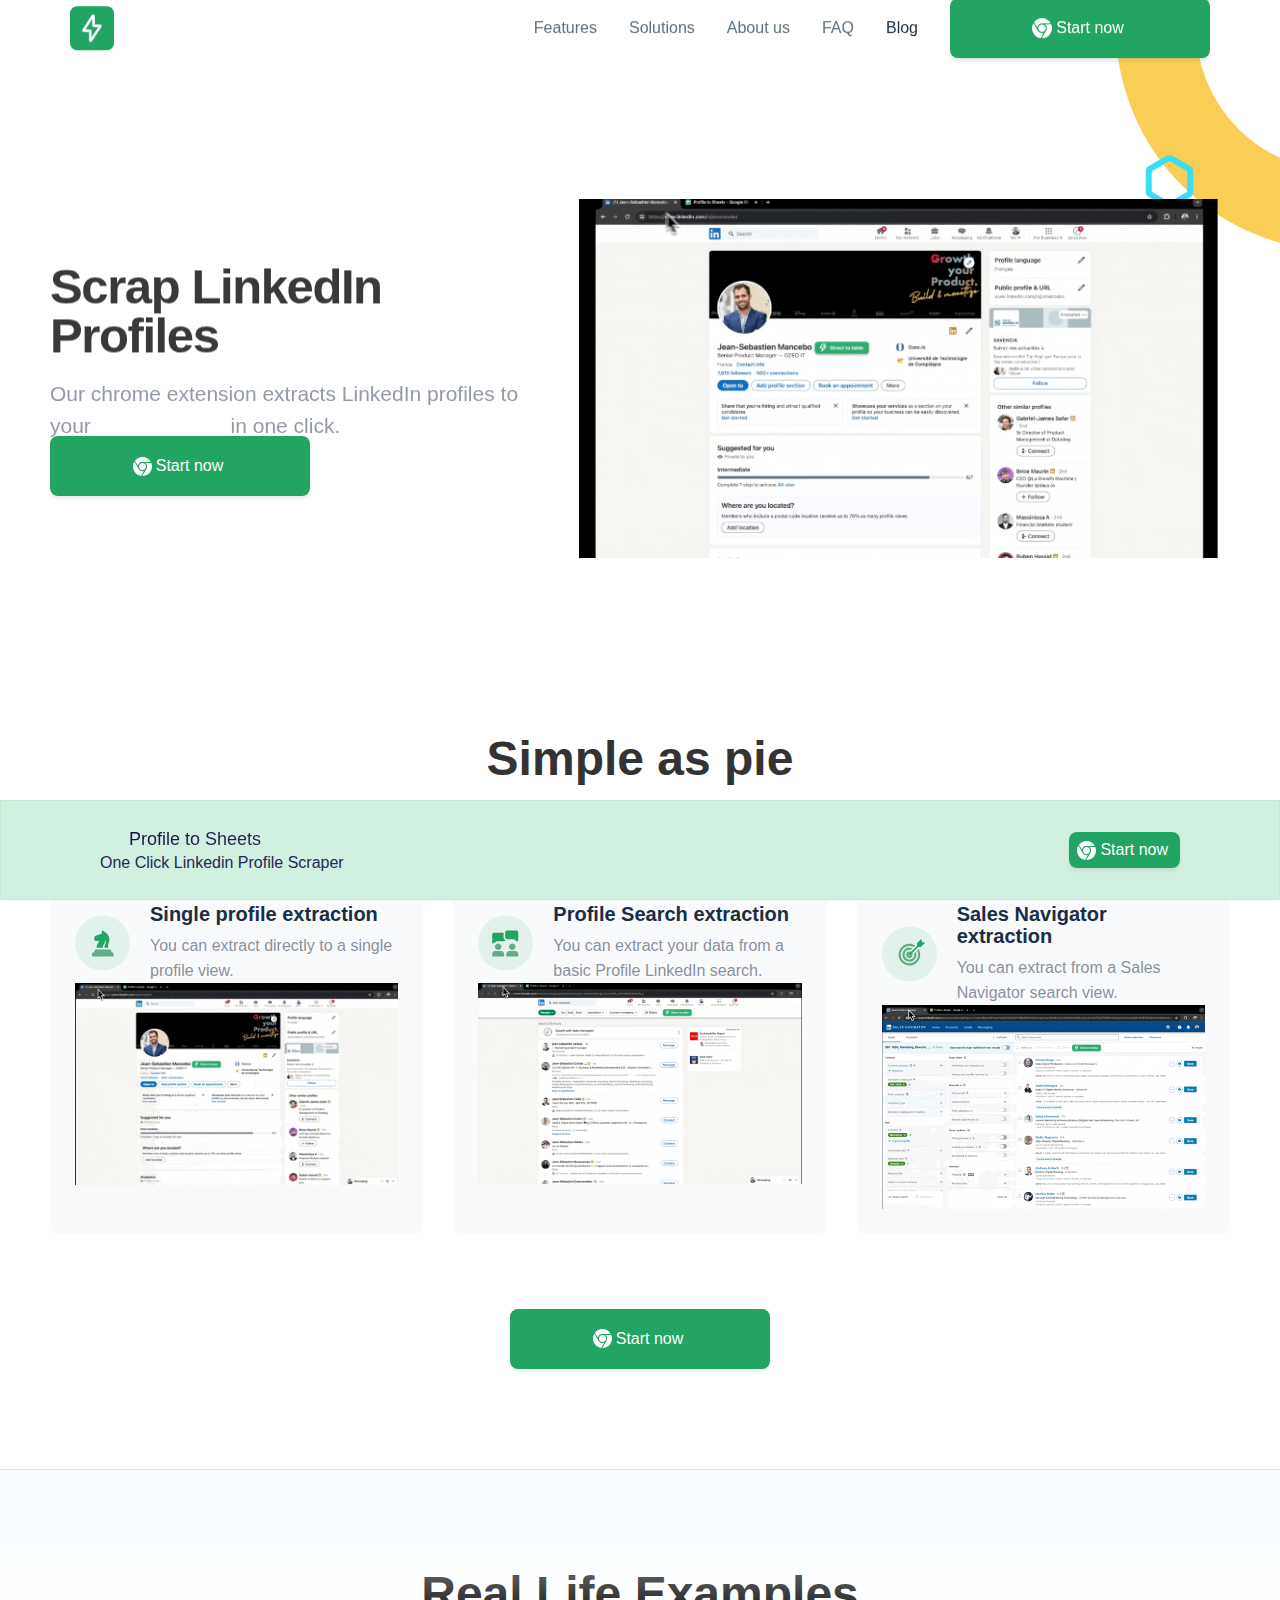
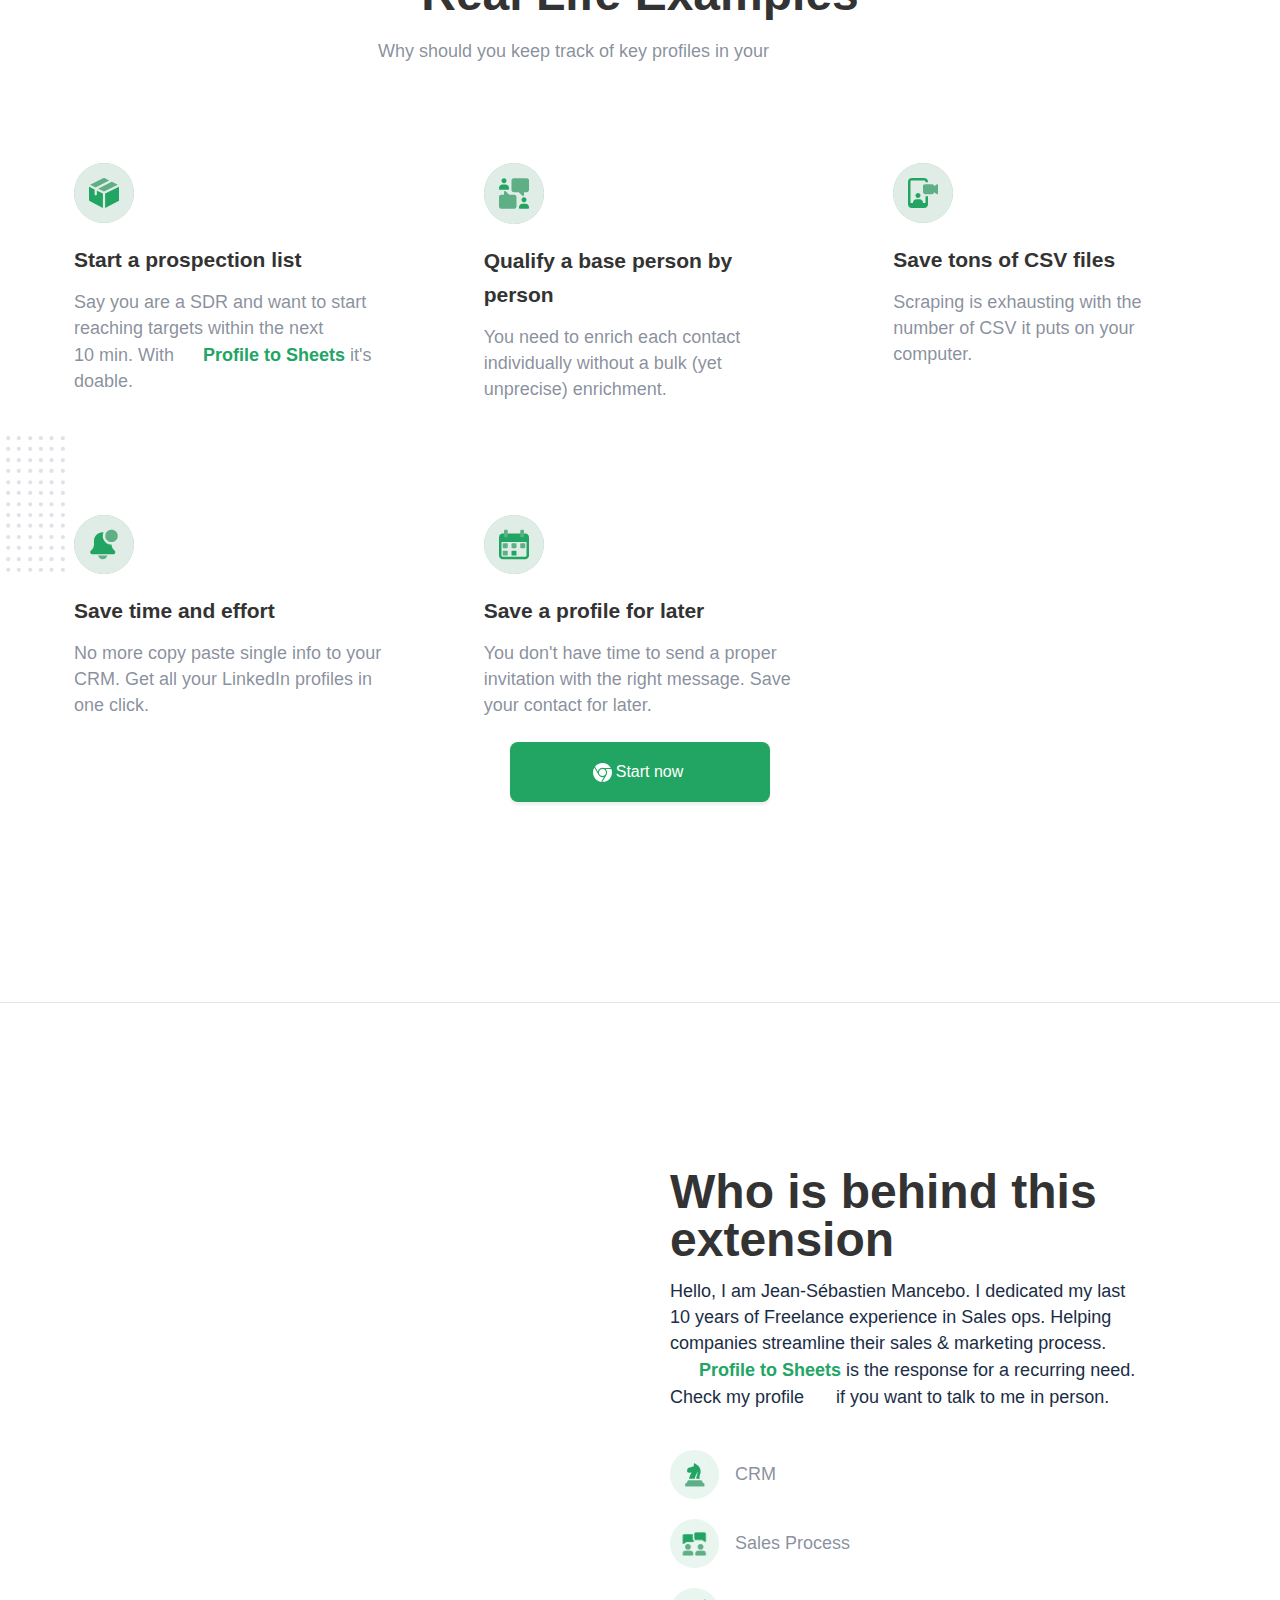
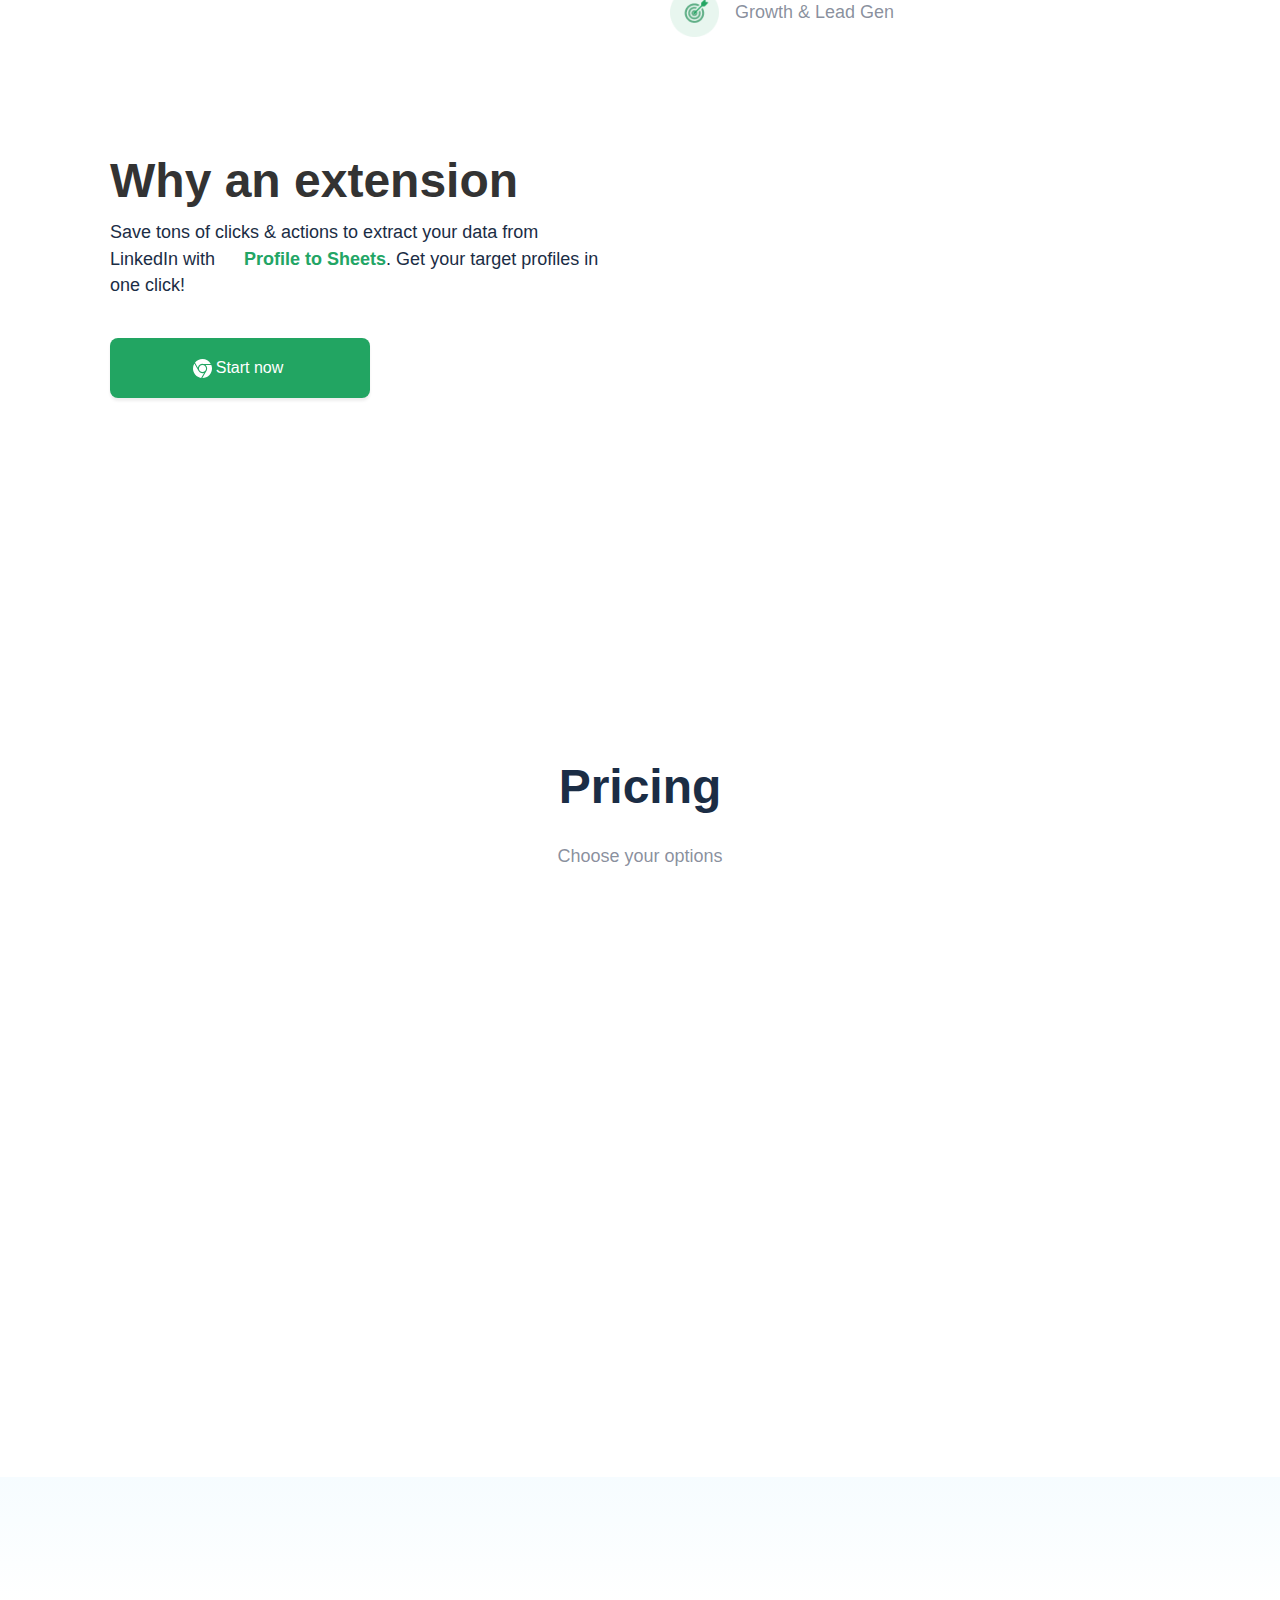
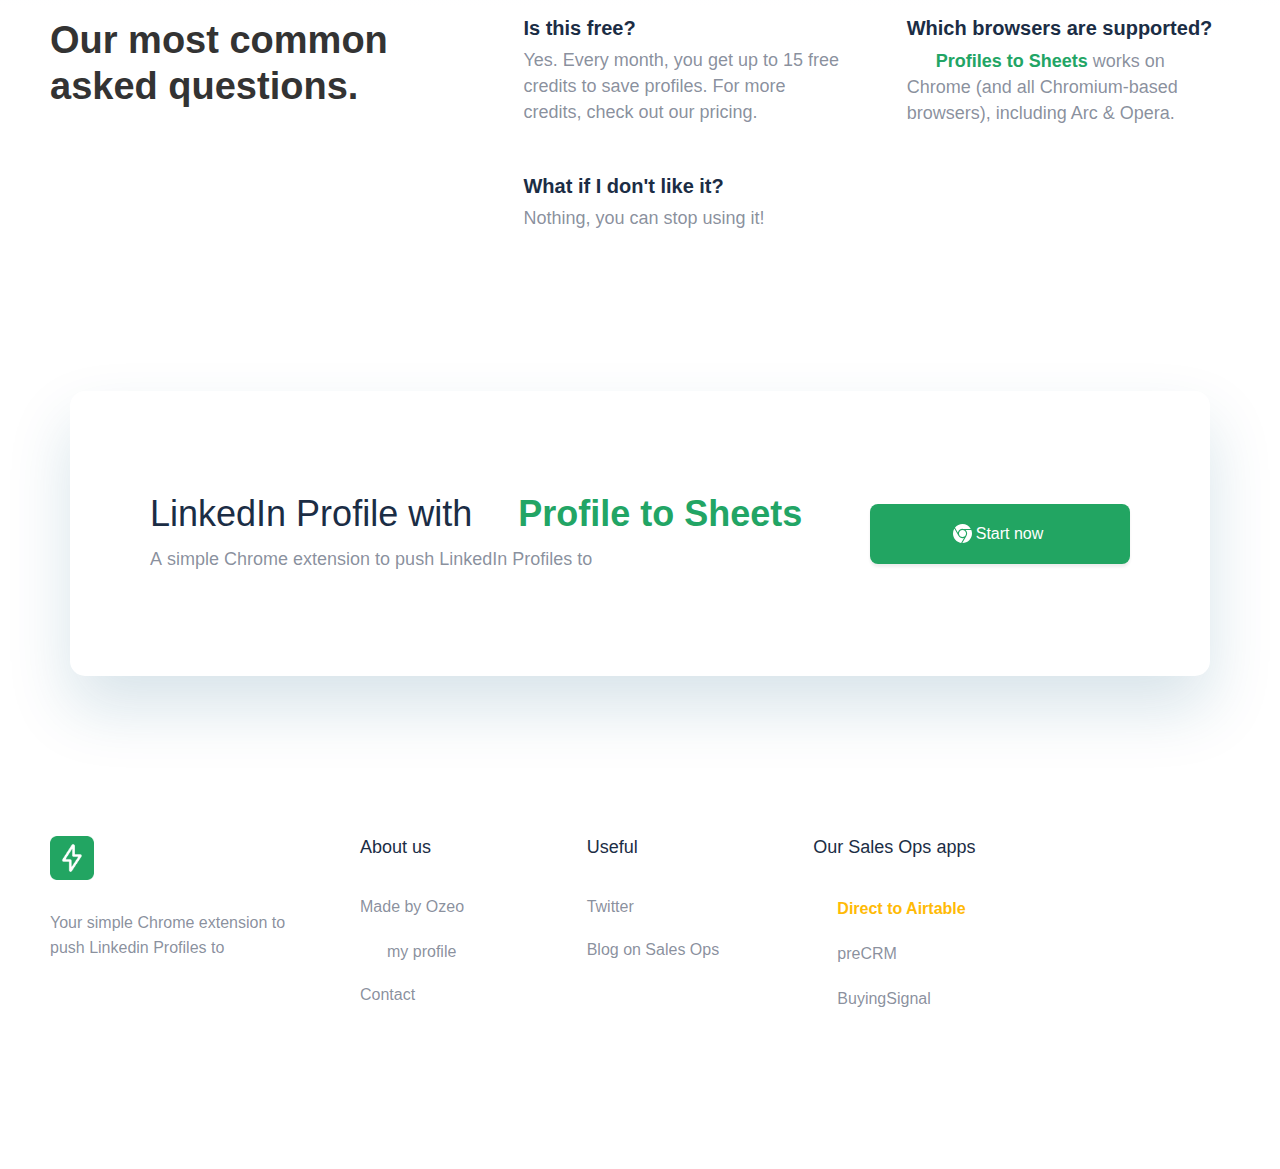
==== commit def3b1ce: "Add files via upload" ====
--- a/index.html
+++ b/index.html
@@ -1,116 +1,14 @@
 <!DOCTYPE html>
-<!-- saved from url=(0059)https://profile-to-sheets.com/ -->
-<html data-wf-domain="profile-to-sheets.com" data-wf-page="6673d73413e19f8843991514" data-wf-site="6673d73413e19f884399151a" data-tag-assistant-present="" class=" w-mod-js w-mod-ix" data-lt-installed="true"><head><meta http-equiv="Content-Type" content="text/html; charset=UTF-8"><style>.wf-force-outline-none[tabindex="-1"]:focus{outline:none;}</style><title>Extract LinkedIn Profiles to Sheets</title><meta content="Add LinkedIn Profiles to Google Sheets in one click. Get data-rich records instantly. With our simple Chrome Extension." name="description"><meta content="Extract LinkedIn Profiles to Sheets" property="og:title"><meta content="Add LinkedIn Profiles to Google Sheets in one click. Get data-rich records instantly. With our simple Chrome Extension." property="og:description"><meta content="https://cdn.prod.website-files.com/666b4ca7bf951d8fb7a2afd6/666bf58a042ed1fea2cda086_screenshot%20(1).png" property="og:image"><meta content="Extract LinkedIn Profiles to Sheets" property="twitter:title"><meta content="Add LinkedIn Profiles to Google Sheets in one click. Get data-rich records instantly. With our simple Chrome Extension." property="twitter:description"><meta content="https://cdn.prod.website-files.com/666b4ca7bf951d8fb7a2afd6/666bf58a042ed1fea2cda086_screenshot%20(1).png" property="twitter:image"><meta property="og:type" content="website"><meta content="summary_large_image" name="twitter:card"><meta content="width=device-width, initial-scale=1" name="viewport"><meta content="Webflow" name="generator"><link href="./Extract LinkedIn Profiles to Sheets_files/chrome-extension-prop2-5a8d8b718d18f7bd.webflow.7ec76bd92.css" rel="stylesheet" type="text/css"><script type="text/javascript" async="" src="./Extract LinkedIn Profiles to Sheets_files/destination"></script><script async="" src="./Extract LinkedIn Profiles to Sheets_files/gtm.js"></script><script type="text/javascript">!function(o,c){var n=c.documentElement,t=" w-mod-";n.className+=t+"js",("ontouchstart"in o||o.DocumentTouch&&c instanceof DocumentTouch)&&(n.className+=t+"touch")}(window,document);</script><link href="https://cdn.prod.website-files.com/6673d73413e19f884399151a/66742d38466372b1e6b20ac6_linkedin%20profile%20to%20sheets%2032.png" rel="shortcut icon" type="image/x-icon"><link href="./Extract LinkedIn Profiles to Sheets_files/66742d3a8a43ccf897a19aab_linkedin profile to sheets 256.png" rel="apple-touch-icon"><!-- Google Tag Manager -->
+<!-- saved from url=(0067)https://profile-to-sheets.com/ -->
+<html data-wf-domain="profile-to-sheets.com" data-wf-page="6673d73413e19f8843991514" data-wf-site="6673d73413e19f884399151a" class=" w-mod-js w-mod-ix" data-lt-installed="true"><head><meta http-equiv="Content-Type" content="text/html; charset=UTF-8"><style>.wf-force-outline-none[tabindex="-1"]:focus{outline:none;}</style><title>LinkedIn Profile Scraper</title><meta content="Extract LinkedIn Profiles to Google Sheets in one click. Download our free Chrome Extension and start right away, no credit card asked." name="description"><meta content="LinkedIn Profile Scraper" property="og:title"><meta content="Extract LinkedIn Profiles to Google Sheets in one click. Download our free Chrome Extension and start right away, no credit card asked." property="og:description"><meta content="https://cdn.prod.website-files.com/666b4ca7bf951d8fb7a2afd6/666bf58a042ed1fea2cda086_screenshot%20(1).png" property="og:image"><meta content="LinkedIn Profile Scraper" property="twitter:title"><meta content="Extract LinkedIn Profiles to Google Sheets in one click. Download our free Chrome Extension and start right away, no credit card asked." property="twitter:description"><meta content="https://cdn.prod.website-files.com/666b4ca7bf951d8fb7a2afd6/666bf58a042ed1fea2cda086_screenshot%20(1).png" property="twitter:image"><meta property="og:type" content="website"><meta content="summary_large_image" name="twitter:card"><meta content="width=device-width, initial-scale=1" name="viewport"><meta content="Webflow" name="generator"><link href="./LinkedIn Profile Scraper_files/chrome-extension-prop2-5a8d8b718d18f7bd.webflow.8a3246cbc.css" rel="stylesheet" type="text/css"><script type="text/javascript" async="" src="./LinkedIn Profile Scraper_files/destination"></script><script async="" src="./LinkedIn Profile Scraper_files/gtm.js"></script><script type="text/javascript">!function(o,c){var n=c.documentElement,t=" w-mod-";n.className+=t+"js",("ontouchstart"in o||o.DocumentTouch&&c instanceof DocumentTouch)&&(n.className+=t+"touch")}(window,document);</script><link href="https://cdn.prod.website-files.com/6673d73413e19f884399151a/66742d38466372b1e6b20ac6_linkedin%20profile%20to%20sheets%2032.png" rel="shortcut icon" type="image/x-icon"><link href="./LinkedIn Profile Scraper_files/66742d3a8a43ccf897a19aab_linkedin profile to sheets 256.png" rel="apple-touch-icon"><!-- Google Tag Manager -->
 <script>(function(w,d,s,l,i){w[l]=w[l]||[];w[l].push({'gtm.start':
 new Date().getTime(),event:'gtm.js'});var f=d.getElementsByTagName(s)[0],
 j=d.createElement(s),dl=l!='dataLayer'?'&l='+l:'';j.async=true;j.src=
 'https://www.googletagmanager.com/gtm.js?id='+i+dl;f.parentNode.insertBefore(j,f);
 })(window,document,'script','dataLayer','GTM-T9735ZNX');</script>
-<!-- End Google Tag Manager --><script defer="" data-domain="profile-to-sheets.com" src="./Extract LinkedIn Profiles to Sheets_files/script.js"></script><meta http-equiv="origin-trial" content="A4oIpR6f5aUXFRMbL6t6qaMk4lrHWxcV3DcrzORsA9sEsIk1FBRMFzzhfMNLuUpokZH40FV8s7iiXtt/729v8A4AAACFeyJvcmlnaW4iOiJodHRwczovL3d3dy5nb29nbGV0YWdtYW5hZ2VyLmNvbTo0NDMiLCJmZWF0dXJlIjoiQXR0cmlidXRpb25SZXBvcnRpbmdDcm9zc0FwcFdlYiIsImV4cGlyeSI6MTcxNDUyMTU5OSwiaXNUaGlyZFBhcnR5Ijp0cnVlfQ=="><script attributionsrc="" type="text/javascript" async="" src="./Extract LinkedIn Profiles to Sheets_files/f.txt"></script></head><body><img src="./Extract LinkedIn Profiles to Sheets_files/6673d73413e19f8843991535_Hero Shape.svg" alt="" class="hero-graphic-right"><div class="navigation-wrap"><div data-collapse="medium" data-animation="default" data-duration="400" data-w-id="1910c175-2264-fd01-5982-c38f0c2b7bb7" data-easing="ease" data-easing2="ease" role="banner" class="navigation w-nav" style="transform: translate3d(0px, 0px, 0px) scale3d(1, 1, 1) rotateX(0deg) rotateY(0deg) rotateZ(0deg) skew(0deg, 0deg); transform-style: preserve-3d;"><div class="navigation-container"><div class="navigation-left"><a href="https://profile-to-sheets.com/#" class="brand w-nav-brand"><img src="./Extract LinkedIn Profiles to Sheets_files/66742d3a8a43ccf897a19aab_linkedin profile to sheets 256.png" alt="" class="image-2"></a></div><div class="navigation-right"><nav role="navigation" class="nav-menu-2 w-nav-menu"><a href="https://profile-to-sheets.com/#features" class="nav-link w-nav-link">Features</a><a href="https://profile-to-sheets.com/#solutions" class="nav-link w-nav-link">Solutions</a><a href="https://profile-to-sheets.com/#aboutus" class="nav-link w-nav-link">About us</a><a href="https://profile-to-sheets.com/#faq" class="nav-link w-nav-link">FAQ</a></nav><a href="https://buy.stripe.com/fZeeWLeNr7Hp9mUdQY" class="primary-cta w-inline-block"><img src="./Extract LinkedIn Profiles to Sheets_files/6673de66fac20de352afa1fb_chrome.svg" loading="lazy" alt="" class="image-4"><div class="nav-link dark-blue">Pre-order now</div></a></div></div><div class="w-nav-overlay" data-wf-ignore="" id="w-nav-overlay-0"></div></div><div data-collapse="medium" data-animation="default" data-duration="400" data-easing="ease-out" data-easing2="ease-out" role="banner" class="navigation-mob w-nav"><div class="navigation-container-mob"><a href="https://profile-to-sheets.com/#" class="w-nav-brand"><img src="./Extract LinkedIn Profiles to Sheets_files/66742d3a8a43ccf897a19aab_linkedin profile to sheets 256.png" alt="" class="nav-logo"></a><nav role="navigation" class="mobile-nav w-nav-menu"><a href="https://profile-to-sheets.com/#features" class="mobile-nav-link w-nav-link">Features</a><a href="https://profile-to-sheets.com/#solutions" class="mobile-nav-link w-nav-link">Solutions</a><a href="https://profile-to-sheets.com/#aboutus" class="mobile-nav-link w-nav-link">About us</a><a href="https://profile-to-sheets.com/#faq" class="mobile-nav-link w-nav-link">FAQ</a></nav><div class="menu-mob w-nav-button" style="-webkit-user-select: text;" aria-label="menu" role="button" tabindex="0" aria-controls="w-nav-overlay-1" aria-haspopup="menu" aria-expanded="false"><div class="w-icon-nav-menu"></div></div></div><div class="w-nav-overlay" data-wf-ignore="" id="w-nav-overlay-1"></div></div></div><div class="hero-section"><div class="flex-container"><div class="w-layout-grid hero-grid-wrapper"><div id="w-node-_96611e63-f868-bab7-b4e8-a00ebf768a65-43991514" class="hero-text-block"><h1 style="transform: translate3d(0px, 0px, 0px) scale3d(1, 1, 1) rotateX(0deg) rotateY(0deg) rotateZ(0deg) skew(0deg, 0deg); opacity: 1; transform-style: preserve-3d;" class="hero-h1">Profile to Sheets</h1><p style="transform: translate3d(0px, 0px, 0px) scale3d(1, 1, 1) rotateX(0deg) rotateY(0deg) rotateZ(0deg) skew(0deg, 0deg); opacity: 1; transform-style: preserve-3d;" class="hero-paragraph">Add LinkedIn profiles to your <span class="logo small"> </span> in one click.<br>Get data-rich records instantly.</p><div class="button-with-pricing"><a id="CTA" href="https://buy.stripe.com/fZeeWLeNr7Hp9mUdQY" class="secondary-cta w-inline-block"><img src="./Extract LinkedIn Profiles to Sheets_files/6673de66fac20de352afa1fb_chrome.svg" loading="lazy" alt="" class="image-3"><div class="nav-link dark-blue">Pre-order now</div></a><p class="global-paragraph">Get a lifetime deal</p><p class="global-paragraph"><span class="high">22€</span> until 15th July, </p><p class="global-paragraph">12€/mo after.</p></div></div><div class="hero-image-block"><img src="./Extract LinkedIn Profiles to Sheets_files/6675f9628b302c3d26b0a8ff_profile to sheets.gif" style="transform: translate3d(0px, 0px, 0px) scale3d(1, 1, 1) rotateX(0deg) rotateY(0deg) rotateZ(0deg) skew(0deg, 0deg); opacity: 1; transform-style: preserve-3d;" alt="" class="hero-image"></div></div></div></div><div id="features" class="service-section"><div class="flex-container"><h2 class="h2 h2-centre">Simple as pie</h2><p class="standard-paragraph center">In one click, export to Google Sheets what you see</p><div class="w-layout-grid service-grid"><a href="https://profile-to-sheets.com/#" class="grid-block w-inline-block"><div class="div-block-772"><img src="./Extract LinkedIn Profiles to Sheets_files/6673e074609b48a573b2d01c_green-horse.svg" alt="" class="grid-icon"><div class="profile-details"><div class="faq-title">Single profile extraction</div><p class="paragraph-basic">You can extract directly to a single profile view.</p></div></div><img src="./Extract LinkedIn Profiles to Sheets_files/6675f21248876d15a9ed2ebb_single-linkedin-2.gif" alt=""></a><a href="https://profile-to-sheets.com/#" class="grid-block w-inline-block"><div class="div-block-773"><img src="./Extract LinkedIn Profiles to Sheets_files/66757fd69732c8f66a059236_people 1.svg" alt="" class="grid-icon"><div class="profile-details"><div class="faq-title">Profile Search extraction</div><p class="paragraph-basic">You can extract your data from a basic Profile LinkedIn search.</p></div></div><img src="./Extract LinkedIn Profiles to Sheets_files/6675f6289c6684a091bc6e23_basicsearch-video.gif" alt=""></a><a href="https://profile-to-sheets.com/#" class="grid-block w-inline-block"><div class="div-block-774"><img src="./Extract LinkedIn Profiles to Sheets_files/66757fe460d798024cb5e973_target 1.svg" alt="" class="grid-icon"><div class="profile-details"><div class="faq-title">Sales&nbsp;Navigator extraction</div><p class="paragraph-basic">You can extract from a Sales Navigator search view.</p></div></div><img src="./Extract LinkedIn Profiles to Sheets_files/6675f432ddb23ba92c968d71_salesnav-search-video.gif" alt=""></a></div><div class="button-with-pricing"><a id="CTA" href="https://buy.stripe.com/fZeeWLeNr7Hp9mUdQY" class="secondary-cta w-inline-block"><img src="./Extract LinkedIn Profiles to Sheets_files/6673de66fac20de352afa1fb_chrome.svg" loading="lazy" alt="" class="image-3"><div class="nav-link dark-blue">Pre-order now</div></a><p class="global-paragraph"><span class="strike">12€/mo</span> 22€ (once) until 15th July </p></div></div></div><div id="solutions" class="feature-section"><img src="./Extract LinkedIn Profiles to Sheets_files/6673d73413e19f8843991529_dots.svg" alt="" class="halftone-pattern"><div class="gradient-div"></div><div class="flex-container"><h2 class="h2 h2-centre">Real Life Examples</h2><p class="standard-paragraph center">Why should you&nbsp;keep track of key profiles in your&nbsp;<span class="logo small"> </span></p><div class="w-layout-grid grid-wrapper-2"><div class="feature-grid-block"><img src="./Extract LinkedIn Profiles to Sheets_files/667582e8ea684d99b2cbf7dd_package.svg" alt="" class="icon-image"><div class="feature-header">Start a prospection list</div><div class="standard-paragraph">Say you are a SDR and want to start reaching targets within the next 10&nbsp;min. With<span class="lightning"> </span><span class="green"><strong>Profile to Sheets</strong></span> it's doable.</div></div><div class="feature-grid-block"><img src="./Extract LinkedIn Profiles to Sheets_files/667582e82a2c10d0ae41a22f_conversation.svg" alt="" class="icon-image"><div class="feature-header">Qualify a base person by person</div><div class="standard-paragraph">You need to enrich each contact individually without a bulk (yet unprecise) enrichment.</div></div><div class="feature-grid-block"><img src="./Extract LinkedIn Profiles to Sheets_files/667582e84f77f90ec5ef7177_facetime.svg" alt="" class="icon-image"><div class="feature-header">Save tons of CSV&nbsp;files</div><div class="standard-paragraph">Scraping is exhausting with the number of CSV&nbsp;it puts on your computer.</div></div><div class="feature-grid-block"><img src="./Extract LinkedIn Profiles to Sheets_files/667582e8efd95853eb64cce7_notification.svg" alt="" class="icon-image"><div class="feature-header">Save time and effort</div><div class="standard-paragraph">No more copy paste single info to your CRM.&nbsp;Get all your LinkedIn profiles in one click.</div></div><div class="feature-grid-block"><img src="./Extract LinkedIn Profiles to Sheets_files/667582e8dc4bbbad71b3c8b3_calendar.svg" alt="" class="icon-image"><div class="feature-header">Save a profile for later</div><div class="standard-paragraph">You don't have time to send a proper invitation with the right message.&nbsp;Save your contact for later.</div></div></div><div class="button-with-pricing"><a id="CTA" href="https://buy.stripe.com/fZeeWLeNr7Hp9mUdQY" class="secondary-cta w-inline-block"><img src="./Extract LinkedIn Profiles to Sheets_files/6673de66fac20de352afa1fb_chrome.svg" loading="lazy" alt="" class="image-3"><div class="nav-link dark-blue">Pre-order now</div></a><p class="global-paragraph"><span class="strike">12€/mo</span> 22€ (once) until 15th July </p></div></div></div><div id="aboutus" class="content-section"><div class="flex-container"><div class="w-layout-grid features-grid-wrapper"><div class="feature-image-block"><img src="./Extract LinkedIn Profiles to Sheets_files/66744f9a051bb080dd4ce59f_PRESENTATION DE JEAN-SEBASTIEN (2).png" sizes="(max-width: 767px) 94vw, 540px" srcset="https://cdn.prod.website-files.com/6673d73413e19f884399151a/66744f9a051bb080dd4ce59f_PRESENTATION%20DE%20JEAN-SEBASTIEN%20(2)-p-500.png 500w, https://cdn.prod.website-files.com/6673d73413e19f884399151a/66744f9a051bb080dd4ce59f_PRESENTATION%20DE%20JEAN-SEBASTIEN%20(2).png 600w" alt="" class="feature-image-1"></div><div class="feature-text-block"><h2 class="h2">Who is behind this extension</h2><p class="standard-paragraph _40-bottom-margin">Hello, I am Jean-Sébastien Mancebo.&nbsp;I&nbsp;dedicated my last 10&nbsp;years of Freelance experience in Sales ops.&nbsp;Helping companies streamline their sales &amp; marketing process. <br>‍<span class="lightning"> </span><span class="green"><strong>Profile to Sheets</strong></span> is the response for a recurring need.<br>Check my profile <a href="https://www.linkedin.com/in/jsmancebo" target="_blank"><span class="linkedin"> </span></a>if you want to talk to me in person.</p><div class="small-blocks"><img src="./Extract LinkedIn Profiles to Sheets_files/6673e074609b48a573b2d01c_green-horse.svg" alt="" class="feature-icon"><div class="feature-text">CRM</div></div><div class="small-blocks"><img src="./Extract LinkedIn Profiles to Sheets_files/6673e495b5de0ab303863ded_people 1.png" alt="" class="feature-icon"><div class="feature-text">Sales Process</div></div><div class="small-blocks"><img src="./Extract LinkedIn Profiles to Sheets_files/6673e4a19c3837d3e2c29d7f_target 1.png" alt="" class="feature-icon"><div class="feature-text">Growth &amp; Lead Gen</div></div></div><div id="w-node-_81897d98-5728-bd56-d865-56baff40e11e-43991514" class="feature-text-block-2"><h2 class="h2">Why an extension</h2><p class="standard-paragraph _40-bottom-margin">Save tons of clicks &amp; actions to extract your data from LinkedIn with<span class="lightning"> </span><span class="green"><strong>Profile to Sheets</strong></span>.&nbsp;Get your target profiles in one click!</p><div class="button-with-pricing"><a id="CTA" href="https://buy.stripe.com/fZeeWLeNr7Hp9mUdQY" class="secondary-cta w-inline-block"><img src="./Extract LinkedIn Profiles to Sheets_files/6673de66fac20de352afa1fb_chrome.svg" loading="lazy" alt="" class="image-3"><div class="nav-link dark-blue">Pre-order now</div></a><p class="global-paragraph"><span class="strike">12€/mo</span> 22€ (once) until 15th July </p></div></div><div id="w-node-a39fd47a-3a83-c060-10b6-94a4efe98bb3-43991514" class="feature-image-block"><img src="./Extract LinkedIn Profiles to Sheets_files/6673e68bdbd2454bcfa01bdf_PRESENTATION DE JEAN-SEBASTIEN (1).png" sizes="(max-width: 767px) 94vw, 540px" srcset="https://cdn.prod.website-files.com/6673d73413e19f884399151a/6673e68bdbd2454bcfa01bdf_PRESENTATION%20DE%20JEAN-SEBASTIEN%20(1)-p-500.png 500w, https://cdn.prod.website-files.com/6673d73413e19f884399151a/6673e68bdbd2454bcfa01bdf_PRESENTATION%20DE%20JEAN-SEBASTIEN%20(1)-p-800.png 800w, https://cdn.prod.website-files.com/6673d73413e19f884399151a/6673e68bdbd2454bcfa01bdf_PRESENTATION%20DE%20JEAN-SEBASTIEN%20(1)-p-1080.png 1080w, https://cdn.prod.website-files.com/6673d73413e19f884399151a/6673e68bdbd2454bcfa01bdf_PRESENTATION%20DE%20JEAN-SEBASTIEN%20(1).png 1200w" alt="" class="feature-image-1"></div></div></div></div><div class="testimonial-section hide"><img src="./Extract LinkedIn Profiles to Sheets_files/6673d73413e19f884399153e_Hero Shape CTA.svg" alt="" class="hero-graphic-right"><h2 class="h2 white">Our Clients Know Best</h2><p class="standard-paragraph center white">Far far away, behind the word mountains, far from the countries Vokalia and Consonantia, there live the blind text</p><div data-delay="4000" data-animation="slide" class="slider w-slider" data-autoplay="false" data-easing="ease" data-hide-arrows="false" data-disable-swipe="false" data-autoplay-limit="0" data-nav-spacing="3" data-duration="500" data-infinite="true" role="region" aria-label="carousel"><div class="mask w-slider-mask" id="w-slider-mask-0"><div class="slide w-slide" style="opacity: 1; transform: translateX(0px);" aria-label="1 of 3" role="group"><div class="slide-wrap"><img src="./Extract LinkedIn Profiles to Sheets_files/6673d73413e19f884399152b_icn.svg" alt="" class="quotes-icon" style="transform: translate3d(0px, 0px, 0px) scale3d(1, 1, 1) rotateX(0deg) rotateY(0deg) rotateZ(0deg) skew(0deg, 0deg); transform-style: preserve-3d;"><div class="standard-paragraph">Separated they live in Bookmarksgrove right at the coast of the Semantics, a large language ocean. A small river named Duden flows by their place and supplies it with the necessary regelialia.</div><div class="profile-block"><img src="./Extract LinkedIn Profiles to Sheets_files/6673d73413e19f884399154b_team05.jpg" width="60" alt="" class="profile-image"><div class="profile-details"><div class="faq-title">Sarah Smith</div><div class="paragraph-basic">Lead Developer, Flowbase</div></div></div></div></div><div class="slide w-slide" style="opacity: 0.5; transform: translateX(0px);" aria-label="2 of 3" role="group" aria-hidden="true"><div class="slide-wrap" aria-hidden="true"><img src="./Extract LinkedIn Profiles to Sheets_files/6673d73413e19f884399152b_icn.svg" alt="" class="quotes-icon" style="transform: translate3d(0px, 0px, 0px) scale3d(0, 0, 1) rotateX(0deg) rotateY(0deg) rotateZ(0deg) skew(0deg, 0deg); transform-style: preserve-3d;" aria-hidden="true"><div class="standard-paragraph" aria-hidden="true">Separated they live in Bookmarksgrove right at the coast of the Semantics, a large language ocean. A small river named Duden flows by their place and supplies it with the necessary regelialia.</div><div class="profile-block" aria-hidden="true"><img src="./Extract LinkedIn Profiles to Sheets_files/6673d73413e19f8843991540_team06.jpg" width="60" alt="" class="profile-image" aria-hidden="true"><div class="profile-details" aria-hidden="true"><div class="faq-title" aria-hidden="true">Craig Sams</div><div class="paragraph-basic" aria-hidden="true">Lead Developer, Flowbase</div></div></div></div></div><div class="slide w-slide" style="opacity: 0.5; transform: translateX(0px);" aria-label="3 of 3" role="group" aria-hidden="true"><div class="slide-wrap" aria-hidden="true"><img src="./Extract LinkedIn Profiles to Sheets_files/6673d73413e19f884399152b_icn.svg" alt="" class="quotes-icon" style="transform: translate3d(0px, 0px, 0px) scale3d(0, 0, 1) rotateX(0deg) rotateY(0deg) rotateZ(0deg) skew(0deg, 0deg); transform-style: preserve-3d;" aria-hidden="true"><div class="standard-paragraph" aria-hidden="true">Separated they live in Bookmarksgrove right at the coast of the Semantics, a large language ocean. A small river named Duden flows by their place and supplies it with the necessary regelialia.</div><div class="profile-block" aria-hidden="true"><img src="./Extract LinkedIn Profiles to Sheets_files/6673d73413e19f8843991543_team02.jpg" width="60" alt="" class="profile-image" aria-hidden="true"><div class="profile-details" aria-hidden="true"><div class="faq-title" aria-hidden="true">Simon Lee</div><div class="paragraph-basic" aria-hidden="true">Lead Developer, Flowbase</div></div></div></div></div><div aria-live="off" aria-atomic="true" class="w-slider-aria-label" data-wf-ignore=""></div></div><div class="arrow-left w-slider-arrow-left" role="button" tabindex="0" aria-controls="w-slider-mask-0" aria-label="previous slide"><div class="icon w-icon-slider-left"></div></div><div class="arrow-right w-slider-arrow-right" role="button" tabindex="0" aria-controls="w-slider-mask-0" aria-label="next slide"><div class="icon w-icon-slider-right"></div></div><div class="slide-nav w-slider-nav w-round"><div class="w-slider-dot w-active" data-wf-ignore="" aria-label="Show slide 1 of 3" aria-pressed="true" role="button" tabindex="0" style="margin-left: 3px; margin-right: 3px;"></div><div class="w-slider-dot" data-wf-ignore="" aria-label="Show slide 2 of 3" aria-pressed="false" role="button" tabindex="-1" style="margin-left: 3px; margin-right: 3px;"></div><div class="w-slider-dot" data-wf-ignore="" aria-label="Show slide 3 of 3" aria-pressed="false" role="button" tabindex="-1" style="margin-left: 3px; margin-right: 3px;"></div></div></div><img src="./Extract LinkedIn Profiles to Sheets_files/6673d73413e19f8843991529_dots.svg" alt="" class="halftone-pattern-2"></div><div class="blog-section hide"><div class="flex-container"><h2 class="h2">News &amp; Articles</h2><p class="standard-paragraph center">One day, after a troubling visit from the giant Catherine Clifford, Chloe leaves her house and sets out in search of three cosy sausages.</p><div class="w-layout-grid news-grid"><a href="https://profile-to-sheets.com/#" class="articles-block w-inline-block"><img src="./Extract LinkedIn Profiles to Sheets_files/6673d73413e19f8843991551_blog-img.png" alt="" class="article-thumbnail"><div class="blog-category">Business</div><div class="blog-title">Waves flung themselves at the blue evening</div><div class="article-profile-block"><img src="./Extract LinkedIn Profiles to Sheets_files/6673d73413e19f8843991540_team06.jpg" width="46" alt="" class="article-profile-image"><div class="profile-details"><div class="author-title">Steven Smith</div><div class="date">20 December 2019</div></div></div></a><a href="https://profile-to-sheets.com/#" class="articles-block w-inline-block"><img src="./Extract LinkedIn Profiles to Sheets_files/6673d73413e19f8843991551_blog-img.png" alt="" class="article-thumbnail"><div class="blog-category">Marketing</div><div class="blog-title">A red flare silhouetted the jagged edge of a wing</div><div class="article-profile-block"><img src="./Extract LinkedIn Profiles to Sheets_files/6673d73413e19f884399154b_team05.jpg" width="46" alt="" class="article-profile-image"><div class="profile-details"><div class="author-title">Tatiana Gagelman</div><div class="date">20 December 2019</div></div></div></a><a href="https://profile-to-sheets.com/#" class="articles-block w-inline-block"><img src="./Extract LinkedIn Profiles to Sheets_files/6673d73413e19f8843991551_blog-img.png" alt="" class="article-thumbnail"><div class="blog-category">Business</div><div class="blog-title">Almost before we knew it, we had left the ground</div><div class="article-profile-block"><img src="./Extract LinkedIn Profiles to Sheets_files/6673d73413e19f884399153d_team03.jpg" width="46" alt="" class="article-profile-image"><div class="profile-details"><div class="author-title">Torsten Paulsson</div><div class="date">20 December 2019</div></div></div></a></div></div></div><div id="faq" class="bottom-section"><div class="flex-container horizontal"><h3 class="h3">Our most common asked questions.</h3><div class="w-layout-grid grid-faq"><div class="questions-block"><div class="faq-title">Is this free?</div><p class="standard-paragraph">Yes.&nbsp;Every month, you get up to 15&nbsp;free credits to save profiles.&nbsp;For more credits, check out our pricing.</p></div><div class="questions-block"><div class="faq-title">Which browsers are supported?</div><p class="standard-paragraph"><span class="lightning"> </span><span class="green"><strong>Profiles to Sheets</strong></span> works on Chrome (and all Chromium-based browsers), including Arc &amp; Opera.</p></div><div class="questions-block"><div class="faq-title">What if I&nbsp;don't like it?</div><p class="standard-paragraph">Nothing, you can stop using it!</p></div></div></div><div class="gradient-div"></div><div class="banner"><div class="banner-text-wrapper"><div class="cta-header">LinkedIn Profile with <span class="lightning big"> </span><span class="green"><strong>Profile to Sheets</strong></span></div><div class="standard-paragraph">A&nbsp;simple Chrome extension to push LinkedIn Profiles to<span class="logo small"> </span></div></div><div class="button-with-pricing"><a id="CTA" href="https://buy.stripe.com/fZeeWLeNr7Hp9mUdQY" class="secondary-cta w-inline-block"><img src="./Extract LinkedIn Profiles to Sheets_files/6673de66fac20de352afa1fb_chrome.svg" loading="lazy" alt="" class="image-3"><div class="nav-link dark-blue">Pre-order now</div></a><p class="global-paragraph"><span class="strike">12€/mo</span> 22€ (once) until 15th July </p></div></div><div class="flex-container"><div class="w-layout-grid footer-grid"><div class="footer-block"><img src="./Extract LinkedIn Profiles to Sheets_files/66742d3a8a43ccf897a19aab_linkedin profile to sheets 256.png" alt="" class="footer-logo"><div class="paragraph-basic">Your simple Chrome extension to push Linkedin&nbsp;Profiles to<span class="logo small"> </span></div></div><div class="footer-block"><div class="footer-title">About us</div><a href="https://ozeo.io/" target="_blank" class="paragraph-basic _40-bottom-padding">Made by Ozeo</a><a href="https://linkedin.com/in/jsmancebo" target="_blank" class="paragraph-basic _40-bottom-padding"><span class="linkedin"> </span>my profile</a><a href="https://ozeo.io/#calendly" target="_blank" class="paragraph-basic _40-bottom-padding">Contact</a></div><div class="footer-block"><div class="footer-title">Useful</div><a href="https://x.com/jsmancebo" target="_blank" class="paragraph-basic _40-bottom-padding">Twitter</a><a href="https://ozeo.io/blog" target="_blank" class="paragraph-basic _40-bottom-padding">Blog on Sales Ops</a></div><div id="w-node-_05ee3c1c-3ac2-52c1-75bc-f2d885f68de2-43991514" class="footer-block"><div class="footer-title">Our Sales Ops apps</div><a href="http://directoairtable.precrm.fr/" target="_blank" class="paragraph-basic _40-bottom-padding"><span class="lightning-yellow"> </span><span class="yellow">Direct to Airtable</span></a><a href="https://precrm.fr/" target="_blank" class="paragraph-basic _40-bottom-padding"><span class="logo-precrm"> </span>preCRM</a><a href="https://buyingsignal.io/" target="_blank" class="paragraph-basic _40-bottom-padding"><span class="buyingsignal-logo"> </span>BuyingSignal</a></div></div></div></div><section class="global-fixed"><div class="global-canner-container"><div class="div-block-771"><div class="global-fixed-banner-text"><div><h3 class="global-banner-title"><span class="lightning"> </span><span class="green">Profile to Sheets</span></h3><p class="global-paragraph"><span class="strike">12€/mo</span> 22€ (once) until 15th July </p></div></div></div><div id="js-clock" class="js-clock mobile-hide"><div class="box"><div id="js-clock-days" class="clock-number">16</div><div class="clock-label">Days</div></div><div class="box"><div id="js-clock-hours" class="clock-number">02</div><div class="clock-label">Hrs</div></div><div class="box"><div id="js-clock-minutes" class="clock-number">21</div><div class="clock-label">Min</div></div><div class="box"><div id="js-clock-seconds" class="clock-number">53</div><div class="clock-label">Sec</div></div></div><a href="https://buy.stripe.com/fZeeWLeNr7Hp9mUdQY" class="third-cta w-inline-block"><img src="./Extract LinkedIn Profiles to Sheets_files/6673de66fac20de352afa1fb_chrome.svg" loading="lazy" alt="" class="image-3"><div class="nav-link dark-blue">Pre-order now</div></a></div></section><script src="./Extract LinkedIn Profiles to Sheets_files/jquery-3.5.1.min.dc5e7f18c8.js" type="text/javascript" integrity="sha256-9/aliU8dGd2tb6OSsuzixeV4y/faTqgFtohetphbbj0=" crossorigin="anonymous"></script><script src="./Extract LinkedIn Profiles to Sheets_files/webflow.386a3b95b.js" type="text/javascript"></script><!-- Google Tag Manager (noscript) -->
+<!-- End Google Tag Manager --><script defer="" data-domain="profile-to-sheets.com" src="./LinkedIn Profile Scraper_files/script.js"></script><meta http-equiv="origin-trial" content="A4oIpR6f5aUXFRMbL6t6qaMk4lrHWxcV3DcrzORsA9sEsIk1FBRMFzzhfMNLuUpokZH40FV8s7iiXtt/729v8A4AAACFeyJvcmlnaW4iOiJodHRwczovL3d3dy5nb29nbGV0YWdtYW5hZ2VyLmNvbTo0NDMiLCJmZWF0dXJlIjoiQXR0cmlidXRpb25SZXBvcnRpbmdDcm9zc0FwcFdlYiIsImV4cGlyeSI6MTcxNDUyMTU5OSwiaXNUaGlyZFBhcnR5Ijp0cnVlfQ=="><script attributionsrc="" type="text/javascript" async="" src="./LinkedIn Profile Scraper_files/f.txt"></script></head><body><img src="./LinkedIn Profile Scraper_files/6673d73413e19f8843991535_Hero Shape.svg" alt="" class="hero-graphic-right"><div class="navigation-wrap"><div data-collapse="medium" data-animation="default" data-duration="400" data-w-id="1910c175-2264-fd01-5982-c38f0c2b7bb7" data-easing="ease" data-easing2="ease" role="banner" class="navigation w-nav" style="transform: translate3d(0px, 0px, 0px) scale3d(1, 1, 1) rotateX(0deg) rotateY(0deg) rotateZ(0deg) skew(0deg, 0deg); transform-style: preserve-3d;"><div class="navigation-container"><div class="navigation-left"><a href="https://profile-to-sheets.com/#" class="brand w-nav-brand"><img src="./LinkedIn Profile Scraper_files/66742d3a8a43ccf897a19aab_linkedin profile to sheets 256.png" alt="" class="image-2"></a></div><div class="navigation-right"><nav role="navigation" class="nav-menu-2 w-nav-menu"><a href="https://profile-to-sheets.com/#features" class="nav-link w-nav-link">Features</a><a href="https://profile-to-sheets.com/#solutions" class="nav-link w-nav-link">Solutions</a><a href="https://profile-to-sheets.com/#aboutus" class="nav-link w-nav-link">About us</a><a href="https://profile-to-sheets.com/#faq" class="nav-link w-nav-link">FAQ</a><a href="https://profile-to-sheets.com/blog" class="nav-link bold w-nav-link">Blog</a></nav><a href="https://profile-to-sheets.com/#Pricing" class="primary-cta w-inline-block w--current"><img src="./LinkedIn Profile Scraper_files/6673de66fac20de352afa1fb_chrome.svg" loading="lazy" alt="" class="image-4"><div class="nav-link dark-blue">Start now</div></a></div></div><div class="w-nav-overlay" data-wf-ignore="" id="w-nav-overlay-0"></div></div><div data-collapse="medium" data-animation="default" data-duration="400" data-easing="ease-out" data-easing2="ease-out" role="banner" class="navigation-mob w-nav"><div class="navigation-container-mob"><a href="https://profile-to-sheets.com/#" class="w-nav-brand"><img src="./LinkedIn Profile Scraper_files/66742d3a8a43ccf897a19aab_linkedin profile to sheets 256.png" alt="" class="nav-logo"></a><nav role="navigation" class="mobile-nav w-nav-menu"><a href="https://profile-to-sheets.com/#features" class="mobile-nav-link w-nav-link">Features</a><a href="https://profile-to-sheets.com/#solutions" class="mobile-nav-link w-nav-link">Solutions</a><a href="https://profile-to-sheets.com/#aboutus" class="mobile-nav-link w-nav-link">About us</a><a href="https://profile-to-sheets.com/#faq" class="mobile-nav-link w-nav-link">FAQ</a></nav><div class="menu-mob w-nav-button" style="-webkit-user-select: text;" aria-label="menu" role="button" tabindex="0" aria-controls="w-nav-overlay-1" aria-haspopup="menu" aria-expanded="false"><div class="w-icon-nav-menu"></div></div></div><div class="w-nav-overlay" data-wf-ignore="" id="w-nav-overlay-1"></div></div></div><div class="hero-section"><div class="flex-container"><div class="w-layout-grid hero-grid-wrapper"><div id="w-node-_96611e63-f868-bab7-b4e8-a00ebf768a65-43991514" class="hero-text-block"><h1 style="transform: translate3d(0px, 0px, 0px) scale3d(1, 1, 1) rotateX(0deg) rotateY(0deg) rotateZ(0deg) skew(0deg, 0deg); opacity: 1; transform-style: preserve-3d;" class="hero-h1">Scrap LinkedIn Profiles</h1><p style="transform: translate3d(0px, 0px, 0px) scale3d(1, 1, 1) rotateX(0deg) rotateY(0deg) rotateZ(0deg) skew(0deg, 0deg); opacity: 1; transform-style: preserve-3d;" class="hero-paragraph">Our chrome extension extracts LinkedIn profiles to your <span class="logo small"> </span> in one click.<br></p><div class="button-with-pricing"><a id="CTA" href="https://profile-to-sheets.com/#Pricing" class="secondary-cta w-inline-block w--current"><img src="./LinkedIn Profile Scraper_files/6673de66fac20de352afa1fb_chrome.svg" loading="lazy" alt="" class="image-3"><div class="nav-link dark-blue">Start now</div></a></div></div><div class="hero-image-block"><img src="./LinkedIn Profile Scraper_files/6675f9628b302c3d26b0a8ff_profile to sheets.gif" style="transform: translate3d(0px, 0px, 0px) scale3d(1, 1, 1) rotateX(0deg) rotateY(0deg) rotateZ(0deg) skew(0deg, 0deg); opacity: 1; transform-style: preserve-3d;" alt="" class="hero-image"></div></div></div></div><div id="features" class="service-section"><div class="flex-container"><h2 class="h2 h2-centre">Simple as pie</h2><p class="standard-paragraph center">In one click, export to Google Sheets what you see</p><div class="w-layout-grid service-grid"><a href="https://profile-to-sheets.com/#" class="grid-block w-inline-block"><div class="div-block-772"><img src="./LinkedIn Profile Scraper_files/6673e074609b48a573b2d01c_green-horse.svg" alt="" class="grid-icon"><div class="profile-details"><div class="faq-title">Single profile extraction</div><p class="paragraph-basic">You can extract directly to a single profile view.</p></div></div><img src="./LinkedIn Profile Scraper_files/6675f21248876d15a9ed2ebb_single-linkedin-2.gif" alt=""></a><a href="https://profile-to-sheets.com/#" class="grid-block w-inline-block"><div class="div-block-773"><img src="./LinkedIn Profile Scraper_files/66757fd69732c8f66a059236_people 1.svg" alt="" class="grid-icon"><div class="profile-details"><div class="faq-title">Profile Search extraction</div><p class="paragraph-basic">You can extract your data from a basic Profile LinkedIn search.</p></div></div><img src="./LinkedIn Profile Scraper_files/6675f6289c6684a091bc6e23_basicsearch-video.gif" alt=""></a><a href="https://profile-to-sheets.com/#" class="grid-block w-inline-block"><div class="div-block-774"><img src="./LinkedIn Profile Scraper_files/66757fe460d798024cb5e973_target 1.svg" alt="" class="grid-icon"><div class="profile-details"><div class="faq-title">Sales&nbsp;Navigator extraction</div><p class="paragraph-basic">You can extract from a Sales Navigator search view.</p></div></div><img src="./LinkedIn Profile Scraper_files/6675f432ddb23ba92c968d71_salesnav-search-video.gif" alt=""></a></div><div class="button-with-pricing"><a id="CTA" href="https://profile-to-sheets.com/#Pricing" class="secondary-cta w-inline-block w--current"><img src="./LinkedIn Profile Scraper_files/6673de66fac20de352afa1fb_chrome.svg" loading="lazy" alt="" class="image-3"><div class="nav-link dark-blue">Start now</div></a></div></div></div><div id="solutions" class="feature-section"><img src="./LinkedIn Profile Scraper_files/6673d73413e19f8843991529_dots.svg" alt="" class="halftone-pattern"><div class="gradient-div"></div><div class="flex-container"><h2 class="h2 h2-centre">Real Life Examples</h2><p class="standard-paragraph center">Why should you&nbsp;keep track of key profiles in your&nbsp;<span class="logo small"> </span></p><div class="w-layout-grid grid-wrapper-2"><div class="feature-grid-block"><img src="./LinkedIn Profile Scraper_files/667582e8ea684d99b2cbf7dd_package.svg" alt="" class="icon-image"><div class="feature-header">Start a prospection list</div><div class="standard-paragraph">Say you are a SDR and want to start reaching targets within the next 10&nbsp;min. With<span class="lightning"> </span><span class="green"><strong>Profile to Sheets</strong></span> it's doable.</div></div><div class="feature-grid-block"><img src="./LinkedIn Profile Scraper_files/667582e82a2c10d0ae41a22f_conversation.svg" alt="" class="icon-image"><div class="feature-header">Qualify a base person by person</div><div class="standard-paragraph">You need to enrich each contact individually without a bulk (yet unprecise) enrichment.</div></div><div class="feature-grid-block"><img src="./LinkedIn Profile Scraper_files/667582e84f77f90ec5ef7177_facetime.svg" alt="" class="icon-image"><div class="feature-header">Save tons of CSV&nbsp;files</div><div class="standard-paragraph">Scraping is exhausting with the number of CSV&nbsp;it puts on your computer.</div></div><div class="feature-grid-block"><img src="./LinkedIn Profile Scraper_files/667582e8efd95853eb64cce7_notification.svg" alt="" class="icon-image"><div class="feature-header">Save time and effort</div><div class="standard-paragraph">No more copy paste single info to your CRM.&nbsp;Get all your LinkedIn profiles in one click.</div></div><div class="feature-grid-block"><img src="./LinkedIn Profile Scraper_files/667582e8dc4bbbad71b3c8b3_calendar.svg" alt="" class="icon-image"><div class="feature-header">Save a profile for later</div><div class="standard-paragraph">You don't have time to send a proper invitation with the right message.&nbsp;Save your contact for later.</div></div></div><div class="button-with-pricing"><a id="CTA" href="https://profile-to-sheets.com/#Pricing" class="secondary-cta w-inline-block w--current"><img src="./LinkedIn Profile Scraper_files/6673de66fac20de352afa1fb_chrome.svg" loading="lazy" alt="" class="image-3"><div class="nav-link dark-blue">Start now</div></a></div></div></div><div id="aboutus" class="content-section"><div class="flex-container"><div class="w-layout-grid features-grid-wrapper"><div class="feature-image-block"><img src="./LinkedIn Profile Scraper_files/66744f9a051bb080dd4ce59f_PRESENTATION DE JEAN-SEBASTIEN (2).png" sizes="(max-width: 767px) 94vw, 540px" srcset="https://cdn.prod.website-files.com/6673d73413e19f884399151a/66744f9a051bb080dd4ce59f_PRESENTATION%20DE%20JEAN-SEBASTIEN%20(2)-p-500.png 500w, https://cdn.prod.website-files.com/6673d73413e19f884399151a/66744f9a051bb080dd4ce59f_PRESENTATION%20DE%20JEAN-SEBASTIEN%20(2).png 600w" alt="" class="feature-image-1"></div><div class="feature-text-block"><h2 class="h2">Who is behind this extension</h2><p class="standard-paragraph _40-bottom-margin">Hello, I am Jean-Sébastien Mancebo.&nbsp;I&nbsp;dedicated my last 10&nbsp;years of Freelance experience in Sales ops.&nbsp;Helping companies streamline their sales &amp; marketing process. <br>‍<span class="lightning"> </span><span class="green"><strong>Profile to Sheets</strong></span> is the response for a recurring need.<br>Check my profile <a href="https://www.linkedin.com/in/jsmancebo" target="_blank"><span class="linkedin"> </span></a>if you want to talk to me in person.</p><div class="small-blocks"><img src="./LinkedIn Profile Scraper_files/6673e074609b48a573b2d01c_green-horse.svg" alt="" class="feature-icon"><div class="feature-text">CRM</div></div><div class="small-blocks"><img src="./LinkedIn Profile Scraper_files/6673e495b5de0ab303863ded_people 1.png" alt="" class="feature-icon"><div class="feature-text">Sales Process</div></div><div class="small-blocks"><img src="./LinkedIn Profile Scraper_files/6673e4a19c3837d3e2c29d7f_target 1.png" alt="" class="feature-icon"><div class="feature-text">Growth &amp; Lead Gen</div></div></div><div id="w-node-_81897d98-5728-bd56-d865-56baff40e11e-43991514" class="feature-text-block-2"><h2 class="h2">Why an extension</h2><p class="standard-paragraph _40-bottom-margin">Save tons of clicks &amp; actions to extract your data from LinkedIn with<span class="lightning"> </span><span class="green"><strong>Profile to Sheets</strong></span>.&nbsp;Get your target profiles in one click!</p><div class="button-with-pricing"><a id="CTA" href="https://profile-to-sheets.com/#Pricing" class="secondary-cta w-inline-block w--current"><img src="./LinkedIn Profile Scraper_files/6673de66fac20de352afa1fb_chrome.svg" loading="lazy" alt="" class="image-3"><div class="nav-link dark-blue">Start now</div></a></div></div><div id="w-node-a39fd47a-3a83-c060-10b6-94a4efe98bb3-43991514" class="feature-image-block"><img src="./LinkedIn Profile Scraper_files/6673e68bdbd2454bcfa01bdf_PRESENTATION DE JEAN-SEBASTIEN (1).png" sizes="(max-width: 767px) 94vw, 540px" srcset="https://cdn.prod.website-files.com/6673d73413e19f884399151a/6673e68bdbd2454bcfa01bdf_PRESENTATION%20DE%20JEAN-SEBASTIEN%20(1)-p-500.png 500w, https://cdn.prod.website-files.com/6673d73413e19f884399151a/6673e68bdbd2454bcfa01bdf_PRESENTATION%20DE%20JEAN-SEBASTIEN%20(1)-p-800.png 800w, https://cdn.prod.website-files.com/6673d73413e19f884399151a/6673e68bdbd2454bcfa01bdf_PRESENTATION%20DE%20JEAN-SEBASTIEN%20(1)-p-1080.png 1080w, https://cdn.prod.website-files.com/6673d73413e19f884399151a/6673e68bdbd2454bcfa01bdf_PRESENTATION%20DE%20JEAN-SEBASTIEN%20(1).png 1200w" alt="" class="feature-image-1"></div></div></div></div><div id="Pricing" class="pricing"><h2 class="h2-2 h2-centre">Pricing</h2><p class="standard-paragraph-2 center">Choose your options</p><div class="container-2"><div data-current="Monthly" data-easing="ease" data-duration-in="300" data-duration-out="100" class="hide w-tabs"><div class="price-tabs-menu-2 w-tab-menu" role="tablist"><a data-w-tab="Monthly" class="price-tab-2 w-inline-block w-tab-link w--current" id="w-tabs-0-data-w-tab-0" href="https://profile-to-sheets.com/#w-tabs-0-data-w-pane-0" role="tab" aria-controls="w-tabs-0-data-w-pane-0" aria-selected="true"><div class="tab-text">MONTHLY&nbsp;BILLING</div><div class="toggle-contain w-clearfix"><div class="toggle-dot right"></div></div><div class="tab-text">YEARLY&nbsp;BILLING</div></a><a data-w-tab="Yearly" class="price-tab-2 w-inline-block w-tab-link" tabindex="-1" id="w-tabs-0-data-w-tab-1" href="https://profile-to-sheets.com/#w-tabs-0-data-w-pane-1" role="tab" aria-controls="w-tabs-0-data-w-pane-1" aria-selected="false"><div class="tab-text">MONTHLY&nbsp;BILLING</div><div class="toggle-contain"><div class="toggle-dot"></div></div><div class="tab-text">YEARLY&nbsp;BILLING</div></a></div><div class="w-tab-content"><div data-w-tab="Monthly" class="w-tab-pane w--tab-active" id="w-tabs-0-data-w-pane-0" role="tabpanel" aria-labelledby="w-tabs-0-data-w-tab-0"><div class="pricing-box-row monthly-row"><div class="pricing-box"><div>Free</div><div class="price">0€</div><div>forever</div><a href="https://profile-to-sheets.com/#" class="secondary-cta white w-inline-block"><div class="green">SIGN&nbsp;UP</div></a><div class="text-block-4">15&nbsp;profiles per month</div><div class="text-block-5">CSV&nbsp;export only</div></div><div class="pricing-box"><div>Basic</div><div class="price">15€</div><div>billed monthly</div><a href="https://profile-to-sheets.com/#" class="secondary-cta w-inline-block"><img loading="lazy" src="./LinkedIn Profile Scraper_files/6673de66fac20de352afa1fb_chrome.svg" alt="" class="image-3"><div>SIGN&nbsp;UP</div></a><div class="text-block-3">Uncapped profile exports</div><div class="text-block-6">Scrap basic search</div><div class="text-block-7">Sync with Google Sheets</div></div><div class="pricing-box"><div>Navigator</div><div class="price">29€</div><div>billed monthly</div><a href="https://profile-to-sheets.com/#" class="secondary-cta w-inline-block"><img loading="lazy" src="./LinkedIn Profile Scraper_files/6673de66fac20de352afa1fb_chrome.svg" alt="" class="image-3"><div>SIGN&nbsp;UP</div></a><div class="text-block-8">All Basic features plus:</div><div class="text-block-9">Sales Navigator scraping</div><div class="text-block-10">Sync with Zapier</div></div></div></div><div data-w-tab="Yearly" class="tab-pane-yearly w-tab-pane" id="w-tabs-0-data-w-pane-1" role="tabpanel" aria-labelledby="w-tabs-0-data-w-tab-1"><div class="pricing-box-row yearly-row"><div class="pricing-box"><div>Free</div><div class="price">0€</div><div>forever</div><div class="yearly-discount"></div><a href="https://profile-to-sheets.com/#" class="secondary-cta white w-inline-block"><div class="green">SIGN&nbsp;UP</div></a><div class="text-block-11">15&nbsp;single profiles per month</div><div class="text-block-12">CSV&nbsp;export only</div></div><div class="pricing-box"><div>Basic</div><div class="price">9€</div><div>per month billed yearly</div><div class="yearly-discount">Save 72€ per year</div><a href="https://profile-to-sheets.com/#" class="secondary-cta w-inline-block"><img loading="lazy" src="./LinkedIn Profile Scraper_files/6673de66fac20de352afa1fb_chrome.svg" alt="" class="image-3"><div>SIGN&nbsp;UP</div></a><div class="text-block-13">Uncaped profile export</div><div class="text-block-14">Scrape basic search</div><div class="text-block-15">Sync with Google Sheets</div></div><div class="pricing-box"><div>Navigator</div><div class="price">19€</div><div>per month billed yearly</div><div class="yearly-discount">Save 120€ per year</div><a href="https://profile-to-sheets.com/#" class="secondary-cta w-inline-block"><img loading="lazy" src="./LinkedIn Profile Scraper_files/6673de66fac20de352afa1fb_chrome.svg" alt="" class="image-3"><div>SIGN&nbsp;UP</div></a><div class="text-block-16">All Basic features plus:</div><div class="text-block-17">Sales Navigator scraping</div><div class="text-block-18">Sync with Zapier</div></div></div></div></div></div><div class="w-embed w-script"><script async="" src="./LinkedIn Profile Scraper_files/pricing-table.js"></script>
+<stripe-pricing-table pricing-table-id="prctbl_1PXjYfFA2LF6N9HrFA64GZFx" publishable-key="pk_live_jNqdb9zQgZwHMTwPzL1FDcL300NWps2AZQ"><template shadowrootmode="open"><iframe scrolling="no" src="https://js.stripe.com/v3/pricing-table-app-97cb06c5c7647b0ca32be59e5de0bee45fd7ee93.html?prctbl_id=prctbl_1PXjYfFA2LF6N9HrFA64GZFx&amp;pk=pk_live_jNqdb9zQgZwHMTwPzL1FDcL300NWps2AZQ&amp;uuid=42fdd4f427263&amp;lo=undefined&amp;customerEmail=undefined" style="display: block !important; margin: 0px !important; padding: 0px !important; border: none !important; width: 100% !important; height: 630px !important; transition: height 0.01s linear 0s !important;"></iframe></template>
+</stripe-pricing-table></div></div></div><div class="testimonial-section hide"><img src="./LinkedIn Profile Scraper_files/6673d73413e19f884399153e_Hero Shape CTA.svg" alt="" class="hero-graphic-right"><h2 class="h2 white">Our Clients Know Best</h2><p class="standard-paragraph center white">Far far away, behind the word mountains, far from the countries Vokalia and Consonantia, there live the blind text</p><div data-delay="4000" data-animation="slide" class="slider w-slider" data-autoplay="false" data-easing="ease" data-hide-arrows="false" data-disable-swipe="false" data-autoplay-limit="0" data-nav-spacing="3" data-duration="500" data-infinite="true" role="region" aria-label="carousel"><div class="mask w-slider-mask" id="w-slider-mask-0"><div class="slide w-slide" style="opacity: 1; transform: translateX(0px);" aria-label="1 of 3" role="group"><div class="slide-wrap"><img src="./LinkedIn Profile Scraper_files/6673d73413e19f884399152b_icn.svg" alt="" class="quotes-icon" style="transform: translate3d(0px, 0px, 0px) scale3d(1, 1, 1) rotateX(0deg) rotateY(0deg) rotateZ(0deg) skew(0deg, 0deg); transform-style: preserve-3d;"><div class="standard-paragraph">Separated they live in Bookmarksgrove right at the coast of the Semantics, a large language ocean. A small river named Duden flows by their place and supplies it with the necessary regelialia.</div><div class="profile-block"><img src="./LinkedIn Profile Scraper_files/6673d73413e19f884399154b_team05.jpg" width="60" alt="" class="profile-image"><div class="profile-details"><div class="faq-title">Sarah Smith</div><div class="paragraph-basic">Lead Developer, Flowbase</div></div></div></div></div><div class="slide w-slide" style="opacity: 0.5; transform: translateX(0px);" aria-label="2 of 3" role="group" aria-hidden="true"><div class="slide-wrap" aria-hidden="true"><img src="./LinkedIn Profile Scraper_files/6673d73413e19f884399152b_icn.svg" alt="" class="quotes-icon" style="transform: translate3d(0px, 0px, 0px) scale3d(0, 0, 1) rotateX(0deg) rotateY(0deg) rotateZ(0deg) skew(0deg, 0deg); transform-style: preserve-3d;" aria-hidden="true"><div class="standard-paragraph" aria-hidden="true">Separated they live in Bookmarksgrove right at the coast of the Semantics, a large language ocean. A small river named Duden flows by their place and supplies it with the necessary regelialia.</div><div class="profile-block" aria-hidden="true"><img src="./LinkedIn Profile Scraper_files/6673d73413e19f8843991540_team06.jpg" width="60" alt="" class="profile-image" aria-hidden="true"><div class="profile-details" aria-hidden="true"><div class="faq-title" aria-hidden="true">Craig Sams</div><div class="paragraph-basic" aria-hidden="true">Lead Developer, Flowbase</div></div></div></div></div><div class="slide w-slide" style="opacity: 0.5; transform: translateX(0px);" aria-label="3 of 3" role="group" aria-hidden="true"><div class="slide-wrap" aria-hidden="true"><img src="./LinkedIn Profile Scraper_files/6673d73413e19f884399152b_icn.svg" alt="" class="quotes-icon" style="transform: translate3d(0px, 0px, 0px) scale3d(0, 0, 1) rotateX(0deg) rotateY(0deg) rotateZ(0deg) skew(0deg, 0deg); transform-style: preserve-3d;" aria-hidden="true"><div class="standard-paragraph" aria-hidden="true">Separated they live in Bookmarksgrove right at the coast of the Semantics, a large language ocean. A small river named Duden flows by their place and supplies it with the necessary regelialia.</div><div class="profile-block" aria-hidden="true"><img src="./LinkedIn Profile Scraper_files/6673d73413e19f8843991543_team02.jpg" width="60" alt="" class="profile-image" aria-hidden="true"><div class="profile-details" aria-hidden="true"><div class="faq-title" aria-hidden="true">Simon Lee</div><div class="paragraph-basic" aria-hidden="true">Lead Developer, Flowbase</div></div></div></div></div><div aria-live="off" aria-atomic="true" class="w-slider-aria-label" data-wf-ignore=""></div></div><div class="arrow-left w-slider-arrow-left" role="button" tabindex="0" aria-controls="w-slider-mask-0" aria-label="previous slide"><div class="icon w-icon-slider-left"></div></div><div class="arrow-right w-slider-arrow-right" role="button" tabindex="0" aria-controls="w-slider-mask-0" aria-label="next slide"><div class="icon w-icon-slider-right"></div></div><div class="slide-nav w-slider-nav w-round"><div class="w-slider-dot w-active" data-wf-ignore="" aria-label="Show slide 1 of 3" aria-pressed="true" role="button" tabindex="0" style="margin-left: 3px; margin-right: 3px;"></div><div class="w-slider-dot" data-wf-ignore="" aria-label="Show slide 2 of 3" aria-pressed="false" role="button" tabindex="-1" style="margin-left: 3px; margin-right: 3px;"></div><div class="w-slider-dot" data-wf-ignore="" aria-label="Show slide 3 of 3" aria-pressed="false" role="button" tabindex="-1" style="margin-left: 3px; margin-right: 3px;"></div></div></div><img src="./LinkedIn Profile Scraper_files/6673d73413e19f8843991529_dots.svg" alt="" class="halftone-pattern-2"></div><div class="blog-section hide"><div class="flex-container"><h2 class="h2">News &amp; Articles</h2><p class="standard-paragraph center">One day, after a troubling visit from the giant Catherine Clifford, Chloe leaves her house and sets out in search of three cosy sausages.</p><div class="w-layout-grid news-grid"><a href="https://profile-to-sheets.com/#" class="articles-block w-inline-block"><img src="./LinkedIn Profile Scraper_files/6673d73413e19f8843991551_blog-img.png" alt="" class="article-thumbnail"><div class="blog-category">Business</div><div class="blog-title">Waves flung themselves at the blue evening</div><div class="article-profile-block"><img src="./LinkedIn Profile Scraper_files/6673d73413e19f8843991540_team06.jpg" width="46" alt="" class="article-profile-image"><div class="profile-details"><div class="author-title">Steven Smith</div><div class="date">20 December 2019</div></div></div></a><a href="https://profile-to-sheets.com/#" class="articles-block w-inline-block"><img src="./LinkedIn Profile Scraper_files/6673d73413e19f8843991551_blog-img.png" alt="" class="article-thumbnail"><div class="blog-category">Marketing</div><div class="blog-title">A red flare silhouetted the jagged edge of a wing</div><div class="article-profile-block"><img src="./LinkedIn Profile Scraper_files/6673d73413e19f884399154b_team05.jpg" width="46" alt="" class="article-profile-image"><div class="profile-details"><div class="author-title">Tatiana Gagelman</div><div class="date">20 December 2019</div></div></div></a><a href="https://profile-to-sheets.com/#" class="articles-block w-inline-block"><img src="./LinkedIn Profile Scraper_files/6673d73413e19f8843991551_blog-img.png" alt="" class="article-thumbnail"><div class="blog-category">Business</div><div class="blog-title">Almost before we knew it, we had left the ground</div><div class="article-profile-block"><img src="./LinkedIn Profile Scraper_files/6673d73413e19f884399153d_team03.jpg" width="46" alt="" class="article-profile-image"><div class="profile-details"><div class="author-title">Torsten Paulsson</div><div class="date">20 December 2019</div></div></div></a></div></div></div><div id="faq" class="bottom-section"><div class="flex-container horizontal"><h3 class="h3">Our most common asked questions.</h3><div class="w-layout-grid grid-faq"><div class="questions-block"><div class="faq-title">Is this free?</div><p class="standard-paragraph">Yes.&nbsp;Every month, you get up to 15&nbsp;free credits to save profiles.&nbsp;For more credits, check out our pricing.</p></div><div class="questions-block"><div class="faq-title">Which browsers are supported?</div><p class="standard-paragraph"><span class="lightning"> </span><span class="green"><strong>Profiles to Sheets</strong></span> works on Chrome (and all Chromium-based browsers), including Arc &amp; Opera.</p></div><div class="questions-block"><div class="faq-title">What if I&nbsp;don't like it?</div><p class="standard-paragraph">Nothing, you can stop using it!</p></div></div></div><div class="gradient-div"></div><div class="banner"><div class="banner-text-wrapper"><div class="cta-header">LinkedIn Profile with <span class="lightning big"> </span><span class="green"><strong>Profile to Sheets</strong></span></div><div class="standard-paragraph">A&nbsp;simple Chrome extension to push LinkedIn Profiles to<span class="logo small"> </span></div></div><div class="button-with-pricing"><a id="CTA" href="https://profile-to-sheets.com/#Pricing" class="secondary-cta w-inline-block w--current"><img src="./LinkedIn Profile Scraper_files/6673de66fac20de352afa1fb_chrome.svg" loading="lazy" alt="" class="image-3"><div class="nav-link dark-blue">Start now</div></a></div></div><div class="flex-container"><div class="w-layout-grid footer-grid"><div class="footer-block"><img src="./LinkedIn Profile Scraper_files/66742d3a8a43ccf897a19aab_linkedin profile to sheets 256.png" alt="" class="footer-logo"><div class="paragraph-basic">Your simple Chrome extension to push Linkedin&nbsp;Profiles to<span class="logo small"> </span></div></div><div class="footer-block"><div class="footer-title">About us</div><a href="https://ozeo.io/" target="_blank" class="paragraph-basic _40-bottom-padding">Made by Ozeo</a><a href="https://linkedin.com/in/jsmancebo" target="_blank" class="paragraph-basic _40-bottom-padding"><span class="linkedin"> </span>my profile</a><a href="https://ozeo.io/#calendly" target="_blank" class="paragraph-basic _40-bottom-padding">Contact</a></div><div class="footer-block"><div class="footer-title">Useful</div><a href="https://x.com/jsmancebo" target="_blank" class="paragraph-basic _40-bottom-padding">Twitter</a><a href="https://ozeo.io/blog" target="_blank" class="paragraph-basic _40-bottom-padding">Blog on Sales Ops</a></div><div id="w-node-_05ee3c1c-3ac2-52c1-75bc-f2d885f68de2-43991514" class="footer-block"><div class="footer-title">Our Sales Ops apps</div><a href="http://directoairtable.precrm.fr/" target="_blank" class="paragraph-basic _40-bottom-padding"><span class="lightning-yellow"> </span><span class="yellow">Direct to Airtable</span></a><a href="https://precrm.fr/" target="_blank" class="paragraph-basic _40-bottom-padding"><span class="logo-precrm"> </span>preCRM</a><a href="https://buyingsignal.io/" target="_blank" class="paragraph-basic _40-bottom-padding"><span class="buyingsignal-logo"> </span>BuyingSignal</a></div></div></div></div><section class="global-fixed"><div class="global-canner-container"><div class="div-block-771"><div class="global-fixed-banner-text"><div><h3 class="global-banner-title"><span class="lightning"> </span><span class="green">Profile to Sheets</span></h3><p class="global-paragraph">One Click Linkedin Profile Scraper</p></div></div></div><a href="https://profile-to-sheets.com/#Pricing" class="third-cta w-inline-block w--current"><img src="./LinkedIn Profile Scraper_files/6673de66fac20de352afa1fb_chrome.svg" loading="lazy" alt="" class="image-3"><div class="nav-link dark-blue">Start now</div></a></div></section><script src="./LinkedIn Profile Scraper_files/jquery-3.5.1.min.dc5e7f18c8.js" type="text/javascript" integrity="sha256-9/aliU8dGd2tb6OSsuzixeV4y/faTqgFtohetphbbj0=" crossorigin="anonymous"></script><script src="./LinkedIn Profile Scraper_files/webflow.dd5636f61.js" type="text/javascript"></script><!-- Google Tag Manager (noscript) -->
 <noscript><iframe src="https://www.googletagmanager.com/ns.html?id=GTM-T9735ZNX"
 height="0" width="0" style="display:none;visibility:hidden"></iframe></noscript>
-<!-- End Google Tag Manager (noscript) --><script> 
-(function () {
-
-    var deadline = '2024/07/15 12:00';
-
-    function pad(num, size) {
-        var s = "0" + num;
-        return s.substr(s.length - size);
-    }
-
-    // fixes "Date.parse(date)" on safari
-    function parseDate(date) {
-        const parsed = Date.parse(date);
-        if (!isNaN(parsed)) return parsed
-        return Date.parse(date.replace(/-/g, '/').replace(/[a-z]+/gi, ' '));
-    }
-
-    function getTimeRemaining(endtime) {
-        let total = parseDate(endtime) - Date.parse(new Date())
-        let seconds = Math.floor((total / 1000) % 60)
-        let minutes = Math.floor((total / 1000 / 60) % 60)
-        let hours = Math.floor((total / (1000 * 60 * 60)) % 24)
-        let days = Math.floor(total / (1000 * 60 * 60 * 24))
-
-        return { total, days, hours, minutes, seconds };
-    }
-
-    function clock(id, endtime) {
-        let days = document.getElementById(id + '-days')
-        let hours = document.getElementById(id + '-hours')
-        let minutes = document.getElementById(id + '-minutes')
-        let seconds = document.getElementById(id + '-seconds')
-
-        var timeinterval = setInterval(function () {
-            var time = getTimeRemaining(endtime);
-
-            if (time.total <= 0) {
-                clearInterval(timeinterval);
-            } else {
-                days.innerHTML = pad(time.days, 2);
-                hours.innerHTML = pad(time.hours, 2);
-                minutes.innerHTML = pad(time.minutes, 2);
-                seconds.innerHTML = pad(time.seconds, 2);
-            }
-        }, 1000);
-    }
-
-    clock('js-clock', deadline);
-})();
-</script>
-
-<script>
-      // JavaScript code
-    // Function to fetch user's IP address
-    function fetchUserIP() {
-        return fetch('https://api.ipify.org?format=json')
-            .then(response => response.json())
-            .then(data => data.ip)
-            .catch(error => {
-                console.error('Error fetching IP address:', error);
-                return null;  // Return null if there is an error
-            });
-    }
-
-    // Function to be called on button click
-    async function handleClick() {
-        // The URL of the API endpoint
-        const url = 'https://plausible.io/api/event';
-        
-        // The data to be sent in the request body
-        const data = {
-            name: 'CTA',
-            url: 'https://profile-to-sheets.com',
-            domain: 'profile-to-sheets.com'
-        };
-
-        // Fetch the user's IP address
-        const userIP = await fetchUserIP();
-
-        // The headers for the request
-        const headers = {
-            'User-Agent': navigator.userAgent,  // Dynamically set the User-Agent header
-            'X-Forwarded-For': userIP || '127.0.0.1',  // Use the fetched IP or fallback to a default
-            'Content-Type': 'application/json'
-        };
-
-        // Making the POST request using fetch
-        fetch(url, {
-            method: 'POST',
-            headers: headers,
-            body: JSON.stringify(data)
-        })
-        .then(response => response.json())
-        .then(data => {
-            console.log('Success:', data);
-        })
-        .catch((error) => {
-            console.error('Error:', error);
-        });
-    }
-
-      document.querySelector('.primary-cta').addEventListener('click', handleClick);
-      document.querySelector('.secondary-cta').addEventListener('click', handleClick);
-      document.querySelector('.third-cta').addEventListener('click', handleClick);
-</script></body></html>+<!-- End Google Tag Manager (noscript) --></body></html>--- a/LinkedIn Profile Scraper_files/chrome-extension-prop2-5a8d8b718d18f7bd.webflow.8a3246cbc.css
+++ b/LinkedIn Profile Scraper_files/chrome-extension-prop2-5a8d8b718d18f7bd.webflow.8a3246cbc.css
@@ -0,0 +1,5109 @@
+html {
+  -webkit-text-size-adjust: 100%;
+  -ms-text-size-adjust: 100%;
+  font-family: sans-serif;
+}
+
+body {
+  margin: 0;
+}
+
+article, aside, details, figcaption, figure, footer, header, hgroup, main, menu, nav, section, summary {
+  display: block;
+}
+
+audio, canvas, progress, video {
+  vertical-align: baseline;
+  display: inline-block;
+}
+
+audio:not([controls]) {
+  height: 0;
+  display: none;
+}
+
+[hidden], template {
+  display: none;
+}
+
+a {
+  background-color: rgba(0, 0, 0, 0);
+}
+
+a:active, a:hover {
+  outline: 0;
+}
+
+abbr[title] {
+  border-bottom: 1px dotted;
+}
+
+b, strong {
+  font-weight: bold;
+}
+
+dfn {
+  font-style: italic;
+}
+
+h1 {
+  margin: .67em 0;
+  font-size: 2em;
+}
+
+mark {
+  color: #000;
+  background: #ff0;
+}
+
+small {
+  font-size: 80%;
+}
+
+sub, sup {
+  vertical-align: baseline;
+  font-size: 75%;
+  line-height: 0;
+  position: relative;
+}
+
+sup {
+  top: -.5em;
+}
+
+sub {
+  bottom: -.25em;
+}
+
+img {
+  border: 0;
+}
+
+svg:not(:root) {
+  overflow: hidden;
+}
+
+hr {
+  box-sizing: content-box;
+  height: 0;
+}
+
+pre {
+  overflow: auto;
+}
+
+code, kbd, pre, samp {
+  font-family: monospace;
+  font-size: 1em;
+}
+
+button, input, optgroup, select, textarea {
+  color: inherit;
+  font: inherit;
+  margin: 0;
+}
+
+button {
+  overflow: visible;
+}
+
+button, select {
+  text-transform: none;
+}
+
+button, html input[type="button"], input[type="reset"] {
+  -webkit-appearance: button;
+  cursor: pointer;
+}
+
+button[disabled], html input[disabled] {
+  cursor: default;
+}
+
+button::-moz-focus-inner, input::-moz-focus-inner {
+  border: 0;
+  padding: 0;
+}
+
+input {
+  line-height: normal;
+}
+
+input[type="checkbox"], input[type="radio"] {
+  box-sizing: border-box;
+  padding: 0;
+}
+
+input[type="number"]::-webkit-inner-spin-button, input[type="number"]::-webkit-outer-spin-button {
+  height: auto;
+}
+
+input[type="search"] {
+  -webkit-appearance: none;
+}
+
+input[type="search"]::-webkit-search-cancel-button, input[type="search"]::-webkit-search-decoration {
+  -webkit-appearance: none;
+}
+
+legend {
+  border: 0;
+  padding: 0;
+}
+
+textarea {
+  overflow: auto;
+}
+
+optgroup {
+  font-weight: bold;
+}
+
+table {
+  border-collapse: collapse;
+  border-spacing: 0;
+}
+
+td, th {
+  padding: 0;
+}
+
+@font-face {
+  font-family: webflow-icons;
+  src: url("[data-uri]") format("truetype");
+  font-weight: normal;
+  font-style: normal;
+}
+
+[class^="w-icon-"], [class*=" w-icon-"] {
+  speak: none;
+  font-variant: normal;
+  text-transform: none;
+  -webkit-font-smoothing: antialiased;
+  -moz-osx-font-smoothing: grayscale;
+  font-style: normal;
+  font-weight: normal;
+  line-height: 1;
+  font-family: webflow-icons !important;
+}
+
+.w-icon-slider-right:before {
+  content: "";
+}
+
+.w-icon-slider-left:before {
+  content: "";
+}
+
+.w-icon-nav-menu:before {
+  content: "";
+}
+
+.w-icon-arrow-down:before, .w-icon-dropdown-toggle:before {
+  content: "";
+}
+
+.w-icon-file-upload-remove:before {
+  content: "";
+}
+
+.w-icon-file-upload-icon:before {
+  content: "";
+}
+
+* {
+  box-sizing: border-box;
+}
+
+html {
+  height: 100%;
+}
+
+body {
+  color: #333;
+  background-color: #fff;
+  min-height: 100%;
+  margin: 0;
+  font-family: Arial, sans-serif;
+  font-size: 14px;
+  line-height: 20px;
+}
+
+img {
+  vertical-align: middle;
+  max-width: 100%;
+  display: inline-block;
+}
+
+html.w-mod-touch * {
+  background-attachment: scroll !important;
+}
+
+.w-block {
+  display: block;
+}
+
+.w-inline-block {
+  max-width: 100%;
+  display: inline-block;
+}
+
+.w-clearfix:before, .w-clearfix:after {
+  content: " ";
+  grid-area: 1 / 1 / 2 / 2;
+  display: table;
+}
+
+.w-clearfix:after {
+  clear: both;
+}
+
+.w-hidden {
+  display: none;
+}
+
+.w-button {
+  color: #fff;
+  line-height: inherit;
+  cursor: pointer;
+  background-color: #3898ec;
+  border: 0;
+  border-radius: 0;
+  padding: 9px 15px;
+  text-decoration: none;
+  display: inline-block;
+}
+
+input.w-button {
+  -webkit-appearance: button;
+}
+
+html[data-w-dynpage] [data-w-cloak] {
+  color: rgba(0, 0, 0, 0) !important;
+}
+
+.w-code-block {
+  margin: unset;
+}
+
+pre.w-code-block code {
+  all: inherit;
+}
+
+.w-webflow-badge, .w-webflow-badge * {
+  z-index: auto;
+  visibility: visible;
+  box-sizing: border-box;
+  float: none;
+  clear: none;
+  box-shadow: none;
+  opacity: 1;
+  direction: ltr;
+  font-family: inherit;
+  font-weight: inherit;
+  color: inherit;
+  font-size: inherit;
+  line-height: inherit;
+  font-style: inherit;
+  font-variant: inherit;
+  text-align: inherit;
+  letter-spacing: inherit;
+  -webkit-text-decoration: inherit;
+  text-decoration: inherit;
+  text-indent: 0;
+  text-transform: inherit;
+  text-shadow: none;
+  font-smoothing: auto;
+  vertical-align: baseline;
+  cursor: inherit;
+  white-space: inherit;
+  word-break: normal;
+  word-spacing: normal;
+  word-wrap: normal;
+  background: none;
+  border: 0 rgba(0, 0, 0, 0);
+  border-radius: 0;
+  width: auto;
+  min-width: 0;
+  max-width: none;
+  height: auto;
+  min-height: 0;
+  max-height: none;
+  margin: 0;
+  padding: 0;
+  list-style-type: disc;
+  transition: none;
+  display: block;
+  position: static;
+  top: auto;
+  bottom: auto;
+  left: auto;
+  right: auto;
+  overflow: visible;
+  transform: none;
+}
+
+.w-webflow-badge {
+  white-space: nowrap;
+  cursor: pointer;
+  box-shadow: 0 0 0 1px rgba(0, 0, 0, .1), 0 1px 3px rgba(0, 0, 0, .1);
+  visibility: visible !important;
+  z-index: 2147483647 !important;
+  color: #aaadb0 !important;
+  opacity: 1 !important;
+  background-color: #fff !important;
+  border-radius: 3px !important;
+  width: auto !important;
+  height: auto !important;
+  margin: 0 !important;
+  padding: 6px !important;
+  font-size: 12px !important;
+  line-height: 14px !important;
+  text-decoration: none !important;
+  display: inline-block !important;
+  position: fixed !important;
+  top: auto !important;
+  bottom: 12px !important;
+  left: auto !important;
+  right: 12px !important;
+  overflow: visible !important;
+  transform: none !important;
+}
+
+.w-webflow-badge > img {
+  visibility: visible !important;
+  opacity: 1 !important;
+  vertical-align: middle !important;
+  display: inline-block !important;
+}
+
+h1, h2, h3, h4, h5, h6 {
+  margin-bottom: 10px;
+  font-weight: bold;
+}
+
+h1 {
+  margin-top: 20px;
+  font-size: 38px;
+  line-height: 44px;
+}
+
+h2 {
+  margin-top: 20px;
+  font-size: 32px;
+  line-height: 36px;
+}
+
+h3 {
+  margin-top: 20px;
+  font-size: 24px;
+  line-height: 30px;
+}
+
+h4 {
+  margin-top: 10px;
+  font-size: 18px;
+  line-height: 24px;
+}
+
+h5 {
+  margin-top: 10px;
+  font-size: 14px;
+  line-height: 20px;
+}
+
+h6 {
+  margin-top: 10px;
+  font-size: 12px;
+  line-height: 18px;
+}
+
+p {
+  margin-top: 0;
+  margin-bottom: 10px;
+}
+
+blockquote {
+  border-left: 5px solid #e2e2e2;
+  margin: 0 0 10px;
+  padding: 10px 20px;
+  font-size: 18px;
+  line-height: 22px;
+}
+
+figure {
+  margin: 0 0 10px;
+}
+
+figcaption {
+  text-align: center;
+  margin-top: 5px;
+}
+
+ul, ol {
+  margin-top: 0;
+  margin-bottom: 10px;
+  padding-left: 40px;
+}
+
+.w-list-unstyled {
+  padding-left: 0;
+  list-style: none;
+}
+
+.w-embed:before, .w-embed:after {
+  content: " ";
+  grid-area: 1 / 1 / 2 / 2;
+  display: table;
+}
+
+.w-embed:after {
+  clear: both;
+}
+
+.w-video {
+  width: 100%;
+  padding: 0;
+  position: relative;
+}
+
+.w-video iframe, .w-video object, .w-video embed {
+  border: none;
+  width: 100%;
+  height: 100%;
+  position: absolute;
+  top: 0;
+  left: 0;
+}
+
+fieldset {
+  border: 0;
+  margin: 0;
+  padding: 0;
+}
+
+button, [type="button"], [type="reset"] {
+  cursor: pointer;
+  -webkit-appearance: button;
+  border: 0;
+}
+
+.w-form {
+  margin: 0 0 15px;
+}
+
+.w-form-done {
+  text-align: center;
+  background-color: #ddd;
+  padding: 20px;
+  display: none;
+}
+
+.w-form-fail {
+  background-color: #ffdede;
+  margin-top: 10px;
+  padding: 10px;
+  display: none;
+}
+
+label {
+  margin-bottom: 5px;
+  font-weight: bold;
+  display: block;
+}
+
+.w-input, .w-select {
+  color: #333;
+  vertical-align: middle;
+  background-color: #fff;
+  border: 1px solid #ccc;
+  width: 100%;
+  height: 38px;
+  margin-bottom: 10px;
+  padding: 8px 12px;
+  font-size: 14px;
+  line-height: 1.42857;
+  display: block;
+}
+
+.w-input:-moz-placeholder, .w-select:-moz-placeholder {
+  color: #999;
+}
+
+.w-input::-moz-placeholder, .w-select::-moz-placeholder {
+  color: #999;
+  opacity: 1;
+}
+
+.w-input::-webkit-input-placeholder, .w-select::-webkit-input-placeholder {
+  color: #999;
+}
+
+.w-input:focus, .w-select:focus {
+  border-color: #3898ec;
+  outline: 0;
+}
+
+.w-input[disabled], .w-select[disabled], .w-input[readonly], .w-select[readonly], fieldset[disabled] .w-input, fieldset[disabled] .w-select {
+  cursor: not-allowed;
+}
+
+.w-input[disabled]:not(.w-input-disabled), .w-select[disabled]:not(.w-input-disabled), .w-input[readonly], .w-select[readonly], fieldset[disabled]:not(.w-input-disabled) .w-input, fieldset[disabled]:not(.w-input-disabled) .w-select {
+  background-color: #eee;
+}
+
+textarea.w-input, textarea.w-select {
+  height: auto;
+}
+
+.w-select {
+  background-color: #f3f3f3;
+}
+
+.w-select[multiple] {
+  height: auto;
+}
+
+.w-form-label {
+  cursor: pointer;
+  margin-bottom: 0;
+  font-weight: normal;
+  display: inline-block;
+}
+
+.w-radio {
+  margin-bottom: 5px;
+  padding-left: 20px;
+  display: block;
+}
+
+.w-radio:before, .w-radio:after {
+  content: " ";
+  grid-area: 1 / 1 / 2 / 2;
+  display: table;
+}
+
+.w-radio:after {
+  clear: both;
+}
+
+.w-radio-input {
+  float: left;
+  margin: 3px 0 0 -20px;
+  line-height: normal;
+}
+
+.w-file-upload {
+  margin-bottom: 10px;
+  display: block;
+}
+
+.w-file-upload-input {
+  opacity: 0;
+  z-index: -100;
+  width: .1px;
+  height: .1px;
+  position: absolute;
+  overflow: hidden;
+}
+
+.w-file-upload-default, .w-file-upload-uploading, .w-file-upload-success {
+  color: #333;
+  display: inline-block;
+}
+
+.w-file-upload-error {
+  margin-top: 10px;
+  display: block;
+}
+
+.w-file-upload-default.w-hidden, .w-file-upload-uploading.w-hidden, .w-file-upload-error.w-hidden, .w-file-upload-success.w-hidden {
+  display: none;
+}
+
+.w-file-upload-uploading-btn {
+  cursor: pointer;
+  background-color: #fafafa;
+  border: 1px solid #ccc;
+  margin: 0;
+  padding: 8px 12px;
+  font-size: 14px;
+  font-weight: normal;
+  display: flex;
+}
+
+.w-file-upload-file {
+  background-color: #fafafa;
+  border: 1px solid #ccc;
+  flex-grow: 1;
+  justify-content: space-between;
+  margin: 0;
+  padding: 8px 9px 8px 11px;
+  display: flex;
+}
+
+.w-file-upload-file-name {
+  font-size: 14px;
+  font-weight: normal;
+  display: block;
+}
+
+.w-file-remove-link {
+  cursor: pointer;
+  width: auto;
+  height: auto;
+  margin-top: 3px;
+  margin-left: 10px;
+  padding: 3px;
+  display: block;
+}
+
+.w-icon-file-upload-remove {
+  margin: auto;
+  font-size: 10px;
+}
+
+.w-file-upload-error-msg {
+  color: #ea384c;
+  padding: 2px 0;
+  display: inline-block;
+}
+
+.w-file-upload-info {
+  padding: 0 12px;
+  line-height: 38px;
+  display: inline-block;
+}
+
+.w-file-upload-label {
+  cursor: pointer;
+  background-color: #fafafa;
+  border: 1px solid #ccc;
+  margin: 0;
+  padding: 8px 12px;
+  font-size: 14px;
+  font-weight: normal;
+  display: inline-block;
+}
+
+.w-icon-file-upload-icon, .w-icon-file-upload-uploading {
+  width: 20px;
+  margin-right: 8px;
+  display: inline-block;
+}
+
+.w-icon-file-upload-uploading {
+  height: 20px;
+}
+
+.w-container {
+  max-width: 940px;
+  margin-left: auto;
+  margin-right: auto;
+}
+
+.w-container:before, .w-container:after {
+  content: " ";
+  grid-area: 1 / 1 / 2 / 2;
+  display: table;
+}
+
+.w-container:after {
+  clear: both;
+}
+
+.w-container .w-row {
+  margin-left: -10px;
+  margin-right: -10px;
+}
+
+.w-row:before, .w-row:after {
+  content: " ";
+  grid-area: 1 / 1 / 2 / 2;
+  display: table;
+}
+
+.w-row:after {
+  clear: both;
+}
+
+.w-row .w-row {
+  margin-left: 0;
+  margin-right: 0;
+}
+
+.w-col {
+  float: left;
+  width: 100%;
+  min-height: 1px;
+  padding-left: 10px;
+  padding-right: 10px;
+  position: relative;
+}
+
+.w-col .w-col {
+  padding-left: 0;
+  padding-right: 0;
+}
+
+.w-col-1 {
+  width: 8.33333%;
+}
+
+.w-col-2 {
+  width: 16.6667%;
+}
+
+.w-col-3 {
+  width: 25%;
+}
+
+.w-col-4 {
+  width: 33.3333%;
+}
+
+.w-col-5 {
+  width: 41.6667%;
+}
+
+.w-col-6 {
+  width: 50%;
+}
+
+.w-col-7 {
+  width: 58.3333%;
+}
+
+.w-col-8 {
+  width: 66.6667%;
+}
+
+.w-col-9 {
+  width: 75%;
+}
+
+.w-col-10 {
+  width: 83.3333%;
+}
+
+.w-col-11 {
+  width: 91.6667%;
+}
+
+.w-col-12 {
+  width: 100%;
+}
+
+.w-hidden-main {
+  display: none !important;
+}
+
+@media screen and (max-width: 991px) {
+  .w-container {
+    max-width: 728px;
+  }
+
+  .w-hidden-main {
+    display: inherit !important;
+  }
+
+  .w-hidden-medium {
+    display: none !important;
+  }
+
+  .w-col-medium-1 {
+    width: 8.33333%;
+  }
+
+  .w-col-medium-2 {
+    width: 16.6667%;
+  }
+
+  .w-col-medium-3 {
+    width: 25%;
+  }
+
+  .w-col-medium-4 {
+    width: 33.3333%;
+  }
+
+  .w-col-medium-5 {
+    width: 41.6667%;
+  }
+
+  .w-col-medium-6 {
+    width: 50%;
+  }
+
+  .w-col-medium-7 {
+    width: 58.3333%;
+  }
+
+  .w-col-medium-8 {
+    width: 66.6667%;
+  }
+
+  .w-col-medium-9 {
+    width: 75%;
+  }
+
+  .w-col-medium-10 {
+    width: 83.3333%;
+  }
+
+  .w-col-medium-11 {
+    width: 91.6667%;
+  }
+
+  .w-col-medium-12 {
+    width: 100%;
+  }
+
+  .w-col-stack {
+    width: 100%;
+    left: auto;
+    right: auto;
+  }
+}
+
+@media screen and (max-width: 767px) {
+  .w-hidden-main, .w-hidden-medium {
+    display: inherit !important;
+  }
+
+  .w-hidden-small {
+    display: none !important;
+  }
+
+  .w-row, .w-container .w-row {
+    margin-left: 0;
+    margin-right: 0;
+  }
+
+  .w-col {
+    width: 100%;
+    left: auto;
+    right: auto;
+  }
+
+  .w-col-small-1 {
+    width: 8.33333%;
+  }
+
+  .w-col-small-2 {
+    width: 16.6667%;
+  }
+
+  .w-col-small-3 {
+    width: 25%;
+  }
+
+  .w-col-small-4 {
+    width: 33.3333%;
+  }
+
+  .w-col-small-5 {
+    width: 41.6667%;
+  }
+
+  .w-col-small-6 {
+    width: 50%;
+  }
+
+  .w-col-small-7 {
+    width: 58.3333%;
+  }
+
+  .w-col-small-8 {
+    width: 66.6667%;
+  }
+
+  .w-col-small-9 {
+    width: 75%;
+  }
+
+  .w-col-small-10 {
+    width: 83.3333%;
+  }
+
+  .w-col-small-11 {
+    width: 91.6667%;
+  }
+
+  .w-col-small-12 {
+    width: 100%;
+  }
+}
+
+@media screen and (max-width: 479px) {
+  .w-container {
+    max-width: none;
+  }
+
+  .w-hidden-main, .w-hidden-medium, .w-hidden-small {
+    display: inherit !important;
+  }
+
+  .w-hidden-tiny {
+    display: none !important;
+  }
+
+  .w-col {
+    width: 100%;
+  }
+
+  .w-col-tiny-1 {
+    width: 8.33333%;
+  }
+
+  .w-col-tiny-2 {
+    width: 16.6667%;
+  }
+
+  .w-col-tiny-3 {
+    width: 25%;
+  }
+
+  .w-col-tiny-4 {
+    width: 33.3333%;
+  }
+
+  .w-col-tiny-5 {
+    width: 41.6667%;
+  }
+
+  .w-col-tiny-6 {
+    width: 50%;
+  }
+
+  .w-col-tiny-7 {
+    width: 58.3333%;
+  }
+
+  .w-col-tiny-8 {
+    width: 66.6667%;
+  }
+
+  .w-col-tiny-9 {
+    width: 75%;
+  }
+
+  .w-col-tiny-10 {
+    width: 83.3333%;
+  }
+
+  .w-col-tiny-11 {
+    width: 91.6667%;
+  }
+
+  .w-col-tiny-12 {
+    width: 100%;
+  }
+}
+
+.w-widget {
+  position: relative;
+}
+
+.w-widget-map {
+  width: 100%;
+  height: 400px;
+}
+
+.w-widget-map label {
+  width: auto;
+  display: inline;
+}
+
+.w-widget-map img {
+  max-width: inherit;
+}
+
+.w-widget-map .gm-style-iw {
+  text-align: center;
+}
+
+.w-widget-map .gm-style-iw > button {
+  display: none !important;
+}
+
+.w-widget-twitter {
+  overflow: hidden;
+}
+
+.w-widget-twitter-count-shim {
+  vertical-align: top;
+  text-align: center;
+  background: #fff;
+  border: 1px solid #758696;
+  border-radius: 3px;
+  width: 28px;
+  height: 20px;
+  display: inline-block;
+  position: relative;
+}
+
+.w-widget-twitter-count-shim * {
+  pointer-events: none;
+  -webkit-user-select: none;
+  -ms-user-select: none;
+  user-select: none;
+}
+
+.w-widget-twitter-count-shim .w-widget-twitter-count-inner {
+  text-align: center;
+  color: #999;
+  font-family: serif;
+  font-size: 15px;
+  line-height: 12px;
+  position: relative;
+}
+
+.w-widget-twitter-count-shim .w-widget-twitter-count-clear {
+  display: block;
+  position: relative;
+}
+
+.w-widget-twitter-count-shim.w--large {
+  width: 36px;
+  height: 28px;
+}
+
+.w-widget-twitter-count-shim.w--large .w-widget-twitter-count-inner {
+  font-size: 18px;
+  line-height: 18px;
+}
+
+.w-widget-twitter-count-shim:not(.w--vertical) {
+  margin-left: 5px;
+  margin-right: 8px;
+}
+
+.w-widget-twitter-count-shim:not(.w--vertical).w--large {
+  margin-left: 6px;
+}
+
+.w-widget-twitter-count-shim:not(.w--vertical):before, .w-widget-twitter-count-shim:not(.w--vertical):after {
+  content: " ";
+  pointer-events: none;
+  border: solid rgba(0, 0, 0, 0);
+  width: 0;
+  height: 0;
+  position: absolute;
+  top: 50%;
+  left: 0;
+}
+
+.w-widget-twitter-count-shim:not(.w--vertical):before {
+  border-width: 4px;
+  border-color: rgba(117, 134, 150, 0) #5d6c7b rgba(117, 134, 150, 0) rgba(117, 134, 150, 0);
+  margin-top: -4px;
+  margin-left: -9px;
+}
+
+.w-widget-twitter-count-shim:not(.w--vertical).w--large:before {
+  border-width: 5px;
+  margin-top: -5px;
+  margin-left: -10px;
+}
+
+.w-widget-twitter-count-shim:not(.w--vertical):after {
+  border-width: 4px;
+  border-color: rgba(255, 255, 255, 0) #fff rgba(255, 255, 255, 0) rgba(255, 255, 255, 0);
+  margin-top: -4px;
+  margin-left: -8px;
+}
+
+.w-widget-twitter-count-shim:not(.w--vertical).w--large:after {
+  border-width: 5px;
+  margin-top: -5px;
+  margin-left: -9px;
+}
+
+.w-widget-twitter-count-shim.w--vertical {
+  width: 61px;
+  height: 33px;
+  margin-bottom: 8px;
+}
+
+.w-widget-twitter-count-shim.w--vertical:before, .w-widget-twitter-count-shim.w--vertical:after {
+  content: " ";
+  pointer-events: none;
+  border: solid rgba(0, 0, 0, 0);
+  width: 0;
+  height: 0;
+  position: absolute;
+  top: 100%;
+  left: 50%;
+}
+
+.w-widget-twitter-count-shim.w--vertical:before {
+  border-width: 5px;
+  border-color: #5d6c7b rgba(117, 134, 150, 0) rgba(117, 134, 150, 0);
+  margin-left: -5px;
+}
+
+.w-widget-twitter-count-shim.w--vertical:after {
+  border-width: 4px;
+  border-color: #fff rgba(255, 255, 255, 0) rgba(255, 255, 255, 0);
+  margin-left: -4px;
+}
+
+.w-widget-twitter-count-shim.w--vertical .w-widget-twitter-count-inner {
+  font-size: 18px;
+  line-height: 22px;
+}
+
+.w-widget-twitter-count-shim.w--vertical.w--large {
+  width: 76px;
+}
+
+.w-background-video {
+  color: #fff;
+  height: 500px;
+  position: relative;
+  overflow: hidden;
+}
+
+.w-background-video > video {
+  object-fit: cover;
+  z-index: -100;
+  background-position: 50%;
+  background-size: cover;
+  width: 100%;
+  height: 100%;
+  margin: auto;
+  position: absolute;
+  top: -100%;
+  bottom: -100%;
+  left: -100%;
+  right: -100%;
+}
+
+.w-background-video > video::-webkit-media-controls-start-playback-button {
+  -webkit-appearance: none;
+  display: none !important;
+}
+
+.w-background-video--control {
+  background-color: rgba(0, 0, 0, 0);
+  padding: 0;
+  position: absolute;
+  bottom: 1em;
+  right: 1em;
+}
+
+.w-background-video--control > [hidden] {
+  display: none !important;
+}
+
+.w-slider {
+  text-align: center;
+  clear: both;
+  -webkit-tap-highlight-color: rgba(0, 0, 0, 0);
+  tap-highlight-color: rgba(0, 0, 0, 0);
+  background: #ddd;
+  height: 300px;
+  position: relative;
+}
+
+.w-slider-mask {
+  z-index: 1;
+  white-space: nowrap;
+  height: 100%;
+  display: block;
+  position: relative;
+  left: 0;
+  right: 0;
+  overflow: hidden;
+}
+
+.w-slide {
+  vertical-align: top;
+  white-space: normal;
+  text-align: left;
+  width: 100%;
+  height: 100%;
+  display: inline-block;
+  position: relative;
+}
+
+.w-slider-nav {
+  z-index: 2;
+  text-align: center;
+  -webkit-tap-highlight-color: rgba(0, 0, 0, 0);
+  tap-highlight-color: rgba(0, 0, 0, 0);
+  height: 40px;
+  margin: auto;
+  padding-top: 10px;
+  position: absolute;
+  top: auto;
+  bottom: 0;
+  left: 0;
+  right: 0;
+}
+
+.w-slider-nav.w-round > div {
+  border-radius: 100%;
+}
+
+.w-slider-nav.w-num > div {
+  font-size: inherit;
+  line-height: inherit;
+  width: auto;
+  height: auto;
+  padding: .2em .5em;
+}
+
+.w-slider-nav.w-shadow > div {
+  box-shadow: 0 0 3px rgba(51, 51, 51, .4);
+}
+
+.w-slider-nav-invert {
+  color: #fff;
+}
+
+.w-slider-nav-invert > div {
+  background-color: rgba(34, 34, 34, .4);
+}
+
+.w-slider-nav-invert > div.w-active {
+  background-color: #222;
+}
+
+.w-slider-dot {
+  cursor: pointer;
+  background-color: rgba(255, 255, 255, .4);
+  width: 1em;
+  height: 1em;
+  margin: 0 3px .5em;
+  transition: background-color .1s, color .1s;
+  display: inline-block;
+  position: relative;
+}
+
+.w-slider-dot.w-active {
+  background-color: #fff;
+}
+
+.w-slider-dot:focus {
+  outline: none;
+  box-shadow: 0 0 0 2px #fff;
+}
+
+.w-slider-dot:focus.w-active {
+  box-shadow: none;
+}
+
+.w-slider-arrow-left, .w-slider-arrow-right {
+  cursor: pointer;
+  color: #fff;
+  -webkit-tap-highlight-color: rgba(0, 0, 0, 0);
+  tap-highlight-color: rgba(0, 0, 0, 0);
+  -webkit-user-select: none;
+  -ms-user-select: none;
+  user-select: none;
+  width: 80px;
+  margin: auto;
+  font-size: 40px;
+  position: absolute;
+  top: 0;
+  bottom: 0;
+  left: 0;
+  right: 0;
+  overflow: hidden;
+}
+
+.w-slider-arrow-left [class^="w-icon-"], .w-slider-arrow-right [class^="w-icon-"], .w-slider-arrow-left [class*=" w-icon-"], .w-slider-arrow-right [class*=" w-icon-"] {
+  position: absolute;
+}
+
+.w-slider-arrow-left:focus, .w-slider-arrow-right:focus {
+  outline: 0;
+}
+
+.w-slider-arrow-left {
+  z-index: 3;
+  right: auto;
+}
+
+.w-slider-arrow-right {
+  z-index: 4;
+  left: auto;
+}
+
+.w-icon-slider-left, .w-icon-slider-right {
+  width: 1em;
+  height: 1em;
+  margin: auto;
+  top: 0;
+  bottom: 0;
+  left: 0;
+  right: 0;
+}
+
+.w-slider-aria-label {
+  clip: rect(0 0 0 0);
+  border: 0;
+  width: 1px;
+  height: 1px;
+  margin: -1px;
+  padding: 0;
+  position: absolute;
+  overflow: hidden;
+}
+
+.w-slider-force-show {
+  display: block !important;
+}
+
+.w-dropdown {
+  text-align: left;
+  z-index: 900;
+  margin-left: auto;
+  margin-right: auto;
+  display: inline-block;
+  position: relative;
+}
+
+.w-dropdown-btn, .w-dropdown-toggle, .w-dropdown-link {
+  vertical-align: top;
+  color: #222;
+  text-align: left;
+  white-space: nowrap;
+  margin-left: auto;
+  margin-right: auto;
+  padding: 20px;
+  text-decoration: none;
+  position: relative;
+}
+
+.w-dropdown-toggle {
+  -webkit-user-select: none;
+  -ms-user-select: none;
+  user-select: none;
+  cursor: pointer;
+  padding-right: 40px;
+  display: inline-block;
+}
+
+.w-dropdown-toggle:focus {
+  outline: 0;
+}
+
+.w-icon-dropdown-toggle {
+  width: 1em;
+  height: 1em;
+  margin: auto 20px auto auto;
+  position: absolute;
+  top: 0;
+  bottom: 0;
+  right: 0;
+}
+
+.w-dropdown-list {
+  background: #ddd;
+  min-width: 100%;
+  display: none;
+  position: absolute;
+}
+
+.w-dropdown-list.w--open {
+  display: block;
+}
+
+.w-dropdown-link {
+  color: #222;
+  padding: 10px 20px;
+  display: block;
+}
+
+.w-dropdown-link.w--current {
+  color: #0082f3;
+}
+
+.w-dropdown-link:focus {
+  outline: 0;
+}
+
+@media screen and (max-width: 767px) {
+  .w-nav-brand {
+    padding-left: 10px;
+  }
+}
+
+.w-lightbox-backdrop {
+  cursor: auto;
+  letter-spacing: normal;
+  text-indent: 0;
+  text-shadow: none;
+  text-transform: none;
+  visibility: visible;
+  white-space: normal;
+  word-break: normal;
+  word-spacing: normal;
+  word-wrap: normal;
+  color: #fff;
+  text-align: center;
+  z-index: 2000;
+  opacity: 0;
+  -webkit-user-select: none;
+  -moz-user-select: none;
+  -webkit-tap-highlight-color: transparent;
+  background: rgba(0, 0, 0, .9);
+  outline: 0;
+  font-family: Helvetica Neue, Helvetica, Ubuntu, Segoe UI, Verdana, sans-serif;
+  font-size: 17px;
+  font-style: normal;
+  font-weight: 300;
+  line-height: 1.2;
+  list-style: disc;
+  position: fixed;
+  top: 0;
+  bottom: 0;
+  left: 0;
+  right: 0;
+  -webkit-transform: translate(0);
+}
+
+.w-lightbox-backdrop, .w-lightbox-container {
+  -webkit-overflow-scrolling: touch;
+  height: 100%;
+  overflow: auto;
+}
+
+.w-lightbox-content {
+  height: 100vh;
+  position: relative;
+  overflow: hidden;
+}
+
+.w-lightbox-view {
+  opacity: 0;
+  width: 100vw;
+  height: 100vh;
+  position: absolute;
+}
+
+.w-lightbox-view:before {
+  content: "";
+  height: 100vh;
+}
+
+.w-lightbox-group, .w-lightbox-group .w-lightbox-view, .w-lightbox-group .w-lightbox-view:before {
+  height: 86vh;
+}
+
+.w-lightbox-frame, .w-lightbox-view:before {
+  vertical-align: middle;
+  display: inline-block;
+}
+
+.w-lightbox-figure {
+  margin: 0;
+  position: relative;
+}
+
+.w-lightbox-group .w-lightbox-figure {
+  cursor: pointer;
+}
+
+.w-lightbox-img {
+  width: auto;
+  max-width: none;
+  height: auto;
+}
+
+.w-lightbox-image {
+  float: none;
+  max-width: 100vw;
+  max-height: 100vh;
+  display: block;
+}
+
+.w-lightbox-group .w-lightbox-image {
+  max-height: 86vh;
+}
+
+.w-lightbox-caption {
+  text-align: left;
+  text-overflow: ellipsis;
+  white-space: nowrap;
+  background: rgba(0, 0, 0, .4);
+  padding: .5em 1em;
+  position: absolute;
+  bottom: 0;
+  left: 0;
+  right: 0;
+  overflow: hidden;
+}
+
+.w-lightbox-embed {
+  width: 100%;
+  height: 100%;
+  position: absolute;
+  top: 0;
+  bottom: 0;
+  left: 0;
+  right: 0;
+}
+
+.w-lightbox-control {
+  cursor: pointer;
+  background-position: center;
+  background-repeat: no-repeat;
+  background-size: 24px;
+  width: 4em;
+  transition: all .3s;
+  position: absolute;
+  top: 0;
+}
+
+.w-lightbox-left {
+  background-image: url("[data-uri]");
+  display: none;
+  bottom: 0;
+  left: 0;
+}
+
+.w-lightbox-right {
+  background-image: url("[data-uri]");
+  display: none;
+  bottom: 0;
+  right: 0;
+}
+
+.w-lightbox-close {
+  background-image: url("[data-uri]");
+  background-size: 18px;
+  height: 2.6em;
+  right: 0;
+}
+
+.w-lightbox-strip {
+  white-space: nowrap;
+  padding: 0 1vh;
+  line-height: 0;
+  position: absolute;
+  bottom: 0;
+  left: 0;
+  right: 0;
+  overflow-x: auto;
+  overflow-y: hidden;
+}
+
+.w-lightbox-item {
+  box-sizing: content-box;
+  cursor: pointer;
+  width: 10vh;
+  padding: 2vh 1vh;
+  display: inline-block;
+  -webkit-transform: translate3d(0, 0, 0);
+}
+
+.w-lightbox-active {
+  opacity: .3;
+}
+
+.w-lightbox-thumbnail {
+  background: #222;
+  height: 10vh;
+  position: relative;
+  overflow: hidden;
+}
+
+.w-lightbox-thumbnail-image {
+  position: absolute;
+  top: 0;
+  left: 0;
+}
+
+.w-lightbox-thumbnail .w-lightbox-tall {
+  width: 100%;
+  top: 50%;
+  transform: translate(0, -50%);
+}
+
+.w-lightbox-thumbnail .w-lightbox-wide {
+  height: 100%;
+  left: 50%;
+  transform: translate(-50%);
+}
+
+.w-lightbox-spinner {
+  box-sizing: border-box;
+  border: 5px solid rgba(0, 0, 0, .4);
+  border-radius: 50%;
+  width: 40px;
+  height: 40px;
+  margin-top: -20px;
+  margin-left: -20px;
+  animation: .8s linear infinite spin;
+  position: absolute;
+  top: 50%;
+  left: 50%;
+}
+
+.w-lightbox-spinner:after {
+  content: "";
+  border: 3px solid rgba(0, 0, 0, 0);
+  border-bottom-color: #fff;
+  border-radius: 50%;
+  position: absolute;
+  top: -4px;
+  bottom: -4px;
+  left: -4px;
+  right: -4px;
+}
+
+.w-lightbox-hide {
+  display: none;
+}
+
+.w-lightbox-noscroll {
+  overflow: hidden;
+}
+
+@media (min-width: 768px) {
+  .w-lightbox-content {
+    height: 96vh;
+    margin-top: 2vh;
+  }
+
+  .w-lightbox-view, .w-lightbox-view:before {
+    height: 96vh;
+  }
+
+  .w-lightbox-group, .w-lightbox-group .w-lightbox-view, .w-lightbox-group .w-lightbox-view:before {
+    height: 84vh;
+  }
+
+  .w-lightbox-image {
+    max-width: 96vw;
+    max-height: 96vh;
+  }
+
+  .w-lightbox-group .w-lightbox-image {
+    max-width: 82.3vw;
+    max-height: 84vh;
+  }
+
+  .w-lightbox-left, .w-lightbox-right {
+    opacity: .5;
+    display: block;
+  }
+
+  .w-lightbox-close {
+    opacity: .8;
+  }
+
+  .w-lightbox-control:hover {
+    opacity: 1;
+  }
+}
+
+.w-lightbox-inactive, .w-lightbox-inactive:hover {
+  opacity: 0;
+}
+
+.w-richtext:before, .w-richtext:after {
+  content: " ";
+  grid-area: 1 / 1 / 2 / 2;
+  display: table;
+}
+
+.w-richtext:after {
+  clear: both;
+}
+
+.w-richtext[contenteditable="true"]:before, .w-richtext[contenteditable="true"]:after {
+  white-space: initial;
+}
+
+.w-richtext ol, .w-richtext ul {
+  overflow: hidden;
+}
+
+.w-richtext .w-richtext-figure-selected.w-richtext-figure-type-video div:after, .w-richtext .w-richtext-figure-selected[data-rt-type="video"] div:after, .w-richtext .w-richtext-figure-selected.w-richtext-figure-type-image div, .w-richtext .w-richtext-figure-selected[data-rt-type="image"] div {
+  outline: 2px solid #2895f7;
+}
+
+.w-richtext figure.w-richtext-figure-type-video > div:after, .w-richtext figure[data-rt-type="video"] > div:after {
+  content: "";
+  display: none;
+  position: absolute;
+  top: 0;
+  bottom: 0;
+  left: 0;
+  right: 0;
+}
+
+.w-richtext figure {
+  max-width: 60%;
+  position: relative;
+}
+
+.w-richtext figure > div:before {
+  cursor: default !important;
+}
+
+.w-richtext figure img {
+  width: 100%;
+}
+
+.w-richtext figure figcaption.w-richtext-figcaption-placeholder {
+  opacity: .6;
+}
+
+.w-richtext figure div {
+  color: rgba(0, 0, 0, 0);
+  font-size: 0;
+}
+
+.w-richtext figure.w-richtext-figure-type-image, .w-richtext figure[data-rt-type="image"] {
+  display: table;
+}
+
+.w-richtext figure.w-richtext-figure-type-image > div, .w-richtext figure[data-rt-type="image"] > div {
+  display: inline-block;
+}
+
+.w-richtext figure.w-richtext-figure-type-image > figcaption, .w-richtext figure[data-rt-type="image"] > figcaption {
+  caption-side: bottom;
+  display: table-caption;
+}
+
+.w-richtext figure.w-richtext-figure-type-video, .w-richtext figure[data-rt-type="video"] {
+  width: 60%;
+  height: 0;
+}
+
+.w-richtext figure.w-richtext-figure-type-video iframe, .w-richtext figure[data-rt-type="video"] iframe {
+  width: 100%;
+  height: 100%;
+  position: absolute;
+  top: 0;
+  left: 0;
+}
+
+.w-richtext figure.w-richtext-figure-type-video > div, .w-richtext figure[data-rt-type="video"] > div {
+  width: 100%;
+}
+
+.w-richtext figure.w-richtext-align-center {
+  clear: both;
+  margin-left: auto;
+  margin-right: auto;
+}
+
+.w-richtext figure.w-richtext-align-center.w-richtext-figure-type-image > div, .w-richtext figure.w-richtext-align-center[data-rt-type="image"] > div {
+  max-width: 100%;
+}
+
+.w-richtext figure.w-richtext-align-normal {
+  clear: both;
+}
+
+.w-richtext figure.w-richtext-align-fullwidth {
+  text-align: center;
+  clear: both;
+  width: 100%;
+  max-width: 100%;
+  margin-left: auto;
+  margin-right: auto;
+  display: block;
+}
+
+.w-richtext figure.w-richtext-align-fullwidth > div {
+  padding-bottom: inherit;
+  display: inline-block;
+}
+
+.w-richtext figure.w-richtext-align-fullwidth > figcaption {
+  display: block;
+}
+
+.w-richtext figure.w-richtext-align-floatleft {
+  float: left;
+  clear: none;
+  margin-right: 15px;
+}
+
+.w-richtext figure.w-richtext-align-floatright {
+  float: right;
+  clear: none;
+  margin-left: 15px;
+}
+
+.w-nav {
+  z-index: 1000;
+  background: #ddd;
+  position: relative;
+}
+
+.w-nav:before, .w-nav:after {
+  content: " ";
+  grid-area: 1 / 1 / 2 / 2;
+  display: table;
+}
+
+.w-nav:after {
+  clear: both;
+}
+
+.w-nav-brand {
+  float: left;
+  color: #333;
+  text-decoration: none;
+  position: relative;
+}
+
+.w-nav-link {
+  vertical-align: top;
+  color: #222;
+  text-align: left;
+  margin-left: auto;
+  margin-right: auto;
+  padding: 20px;
+  text-decoration: none;
+  display: inline-block;
+  position: relative;
+}
+
+.w-nav-link.w--current {
+  color: #0082f3;
+}
+
+.w-nav-menu {
+  float: right;
+  position: relative;
+}
+
+[data-nav-menu-open] {
+  text-align: center;
+  background: #c8c8c8;
+  min-width: 200px;
+  position: absolute;
+  top: 100%;
+  left: 0;
+  right: 0;
+  overflow: visible;
+  display: block !important;
+}
+
+.w--nav-link-open {
+  display: block;
+  position: relative;
+}
+
+.w-nav-overlay {
+  width: 100%;
+  display: none;
+  position: absolute;
+  top: 100%;
+  left: 0;
+  right: 0;
+  overflow: hidden;
+}
+
+.w-nav-overlay [data-nav-menu-open] {
+  top: 0;
+}
+
+.w-nav[data-animation="over-left"] .w-nav-overlay {
+  width: auto;
+}
+
+.w-nav[data-animation="over-left"] .w-nav-overlay, .w-nav[data-animation="over-left"] [data-nav-menu-open] {
+  z-index: 1;
+  top: 0;
+  right: auto;
+}
+
+.w-nav[data-animation="over-right"] .w-nav-overlay {
+  width: auto;
+}
+
+.w-nav[data-animation="over-right"] .w-nav-overlay, .w-nav[data-animation="over-right"] [data-nav-menu-open] {
+  z-index: 1;
+  top: 0;
+  left: auto;
+}
+
+.w-nav-button {
+  float: right;
+  cursor: pointer;
+  -webkit-tap-highlight-color: rgba(0, 0, 0, 0);
+  tap-highlight-color: rgba(0, 0, 0, 0);
+  -webkit-user-select: none;
+  -ms-user-select: none;
+  user-select: none;
+  padding: 18px;
+  font-size: 24px;
+  display: none;
+  position: relative;
+}
+
+.w-nav-button:focus {
+  outline: 0;
+}
+
+.w-nav-button.w--open {
+  color: #fff;
+  background-color: #c8c8c8;
+}
+
+.w-nav[data-collapse="all"] .w-nav-menu {
+  display: none;
+}
+
+.w-nav[data-collapse="all"] .w-nav-button, .w--nav-dropdown-open, .w--nav-dropdown-toggle-open {
+  display: block;
+}
+
+.w--nav-dropdown-list-open {
+  position: static;
+}
+
+@media screen and (max-width: 991px) {
+  .w-nav[data-collapse="medium"] .w-nav-menu {
+    display: none;
+  }
+
+  .w-nav[data-collapse="medium"] .w-nav-button {
+    display: block;
+  }
+}
+
+@media screen and (max-width: 767px) {
+  .w-nav[data-collapse="small"] .w-nav-menu {
+    display: none;
+  }
+
+  .w-nav[data-collapse="small"] .w-nav-button {
+    display: block;
+  }
+
+  .w-nav-brand {
+    padding-left: 10px;
+  }
+}
+
+@media screen and (max-width: 479px) {
+  .w-nav[data-collapse="tiny"] .w-nav-menu {
+    display: none;
+  }
+
+  .w-nav[data-collapse="tiny"] .w-nav-button {
+    display: block;
+  }
+}
+
+.w-tabs {
+  position: relative;
+}
+
+.w-tabs:before, .w-tabs:after {
+  content: " ";
+  grid-area: 1 / 1 / 2 / 2;
+  display: table;
+}
+
+.w-tabs:after {
+  clear: both;
+}
+
+.w-tab-menu {
+  position: relative;
+}
+
+.w-tab-link {
+  vertical-align: top;
+  text-align: left;
+  cursor: pointer;
+  color: #222;
+  background-color: #ddd;
+  padding: 9px 30px;
+  text-decoration: none;
+  display: inline-block;
+  position: relative;
+}
+
+.w-tab-link.w--current {
+  background-color: #c8c8c8;
+}
+
+.w-tab-link:focus {
+  outline: 0;
+}
+
+.w-tab-content {
+  display: block;
+  position: relative;
+  overflow: hidden;
+}
+
+.w-tab-pane {
+  display: none;
+  position: relative;
+}
+
+.w--tab-active {
+  display: block;
+}
+
+@media screen and (max-width: 479px) {
+  .w-tab-link {
+    display: block;
+  }
+}
+
+.w-ix-emptyfix:after {
+  content: "";
+}
+
+@keyframes spin {
+  0% {
+    transform: rotate(0);
+  }
+
+  100% {
+    transform: rotate(360deg);
+  }
+}
+
+.w-dyn-empty {
+  background-color: #ddd;
+  padding: 10px;
+}
+
+.w-dyn-hide, .w-dyn-bind-empty, .w-condition-invisible {
+  display: none !important;
+}
+
+.wf-layout-layout {
+  display: grid;
+}
+
+.w-code-component > * {
+  width: 100%;
+  height: 100%;
+  position: absolute;
+  top: 0;
+  left: 0;
+}
+
+:root {
+  --anthracit: #333;
+  --slate-grey: #5e727d;
+  --midnight-blue: #1b2d45;
+  --white: white;
+  --dark-turquoise: #22a565;
+  --gainsboro: #e2e4e8;
+  --green-sheets: var(--dark-turquoise);
+  --dim-grey: rgba(86, 96, 115, .7);
+  --gold: #ffba06;
+  --yellow: white;
+}
+
+.w-layout-grid {
+  grid-row-gap: 16px;
+  grid-column-gap: 16px;
+  grid-template-rows: auto auto;
+  grid-template-columns: 1fr 1fr;
+  grid-auto-columns: 1fr;
+  display: grid;
+}
+
+body {
+  color: #333;
+  font-family: Circularstd, sans-serif;
+  font-size: 14px;
+  line-height: 20px;
+}
+
+h1 {
+  color: var(--anthracit);
+  margin-top: 0;
+  margin-bottom: 0;
+  font-family: Circularstd, sans-serif;
+  font-size: 70px;
+  font-weight: 700;
+  line-height: 1;
+}
+
+h2 {
+  color: var(--anthracit);
+  margin-top: 20px;
+  margin-bottom: 10px;
+  font-family: Circularstd, sans-serif;
+  font-size: 48px;
+  font-weight: 700;
+  line-height: 1;
+  position: static;
+}
+
+h3 {
+  color: var(--anthracit);
+  margin-top: 20px;
+  margin-bottom: 10px;
+  font-family: Circularstd, sans-serif;
+  font-size: 38px;
+  font-weight: 700;
+  line-height: 46px;
+}
+
+.flex-container {
+  flex-direction: column;
+  justify-content: center;
+  align-items: center;
+  width: 100%;
+  max-width: 1180px;
+  margin-left: auto;
+  margin-right: auto;
+  display: flex;
+}
+
+.flex-container.horizontal {
+  grid-column-gap: 16px;
+  grid-row-gap: 16px;
+  flex-direction: row;
+  grid-template-rows: auto auto;
+  grid-template-columns: 1fr 1fr;
+  grid-auto-columns: 1fr;
+  justify-content: space-between;
+  align-items: flex-start;
+  display: flex;
+}
+
+.nav-link {
+  color: var(--slate-grey);
+  padding-left: 16px;
+  padding-right: 16px;
+  font-family: Circularstd book, sans-serif;
+  font-size: 16px;
+  font-weight: 400;
+  text-decoration: none;
+}
+
+.nav-link:hover {
+  color: var(--midnight-blue);
+}
+
+.nav-link.dark-blue {
+  color: var(--white);
+  white-space: nowrap;
+  margin-right: 0;
+  padding-left: 4px;
+  padding-right: 4px;
+  font-family: Circularstd, sans-serif;
+  font-weight: 500;
+}
+
+.nav-link.bold {
+  color: var(--midnight-blue);
+  font-family: Circularstd, sans-serif;
+  font-weight: 500;
+}
+
+.hero-graphic-right {
+  z-index: -1;
+  display: block;
+  position: absolute;
+  top: 0%;
+  bottom: auto;
+  left: auto;
+  right: 0%;
+}
+
+.primary-cta {
+  background-color: #22a562;
+  border-radius: 8px;
+  justify-content: center;
+  align-items: center;
+  width: 260px;
+  margin-left: 16px;
+  padding: 20px 26px;
+  font-weight: 700;
+  text-decoration: none;
+  display: flex;
+  box-shadow: 0 3px 3px rgba(0, 0, 0, .07);
+}
+
+.primary-cta.button-hero {
+  border-radius: 7px;
+  width: 280px;
+}
+
+.hero-section {
+  padding: 100px 3%;
+}
+
+.hero-grid-wrapper {
+  grid-column-gap: 19px;
+  flex: 1;
+  grid-template-rows: auto;
+  grid-template-columns: .75fr 1fr;
+}
+
+.button {
+  background-color: var(--dark-turquoise);
+  border-radius: 100px;
+  margin-top: 40px;
+  padding: 18px 32px;
+  font-family: Circularstd, sans-serif;
+  font-size: 16px;
+  font-weight: 500;
+  line-height: 23px;
+  transition: all .3s;
+}
+
+.button:hover {
+  background-color: #30cde3;
+}
+
+.button.dark-blue {
+  background-color: var(--midnight-blue);
+}
+
+.button.dark-blue:hover {
+  background-color: #132134;
+}
+
+.button._0-top-margin {
+  margin-top: 0;
+}
+
+.service-section {
+  border-bottom: 1px solid var(--gainsboro);
+  padding: 50px 3% 100px;
+}
+
+.service-grid {
+  grid-column-gap: 30px;
+  grid-template-rows: auto;
+  grid-template-columns: 1fr 1fr 1fr;
+  margin-top: 55px;
+  margin-bottom: 75px;
+}
+
+.grid-block {
+  background-color: #f9fafb;
+  border: 1.4px solid rgba(0, 0, 0, 0);
+  border-radius: 10px;
+  flex-flow: column;
+  justify-content: flex-start;
+  align-items: flex-start;
+  width: 100%;
+  padding: 24px;
+  text-decoration: none;
+  transition: all .2s;
+  display: flex;
+}
+
+.grid-block:hover {
+  border-color: var(--green-sheets);
+}
+
+.profile-details {
+  flex-direction: column;
+  align-items: flex-start;
+  display: flex;
+}
+
+.grid-icon {
+  margin-right: 20px;
+}
+
+.faq-title {
+  color: var(--midnight-blue);
+  margin-bottom: 8px;
+  font-family: Circularstd, sans-serif;
+  font-size: 20px;
+  font-weight: 700;
+  line-height: 22px;
+  display: inline-block;
+}
+
+.paragraph-basic {
+  color: var(--dim-grey);
+  letter-spacing: 0;
+  margin-bottom: 0;
+  font-family: Circularstd book, sans-serif;
+  font-size: 16px;
+  font-weight: 400;
+  line-height: 25px;
+  text-decoration: none;
+}
+
+.paragraph-basic._40-bottom-padding {
+  margin-bottom: 18px;
+}
+
+.content-section {
+  padding: 120px 3% 200px;
+}
+
+.features-grid-wrapper {
+  grid-column-gap: 60px;
+  grid-row-gap: 30px;
+  align-self: stretch;
+}
+
+.feature-image-1 {
+  width: 100%;
+  max-width: 540px;
+  display: block;
+}
+
+.h2 {
+  margin-bottom: 14px;
+}
+
+.h2.white {
+  color: #fff;
+}
+
+.standard-paragraph {
+  color: var(--dim-grey);
+  letter-spacing: 0;
+  margin-bottom: 0;
+  font-family: Circularstd book, sans-serif;
+  font-size: 18px;
+  font-weight: 400;
+  line-height: 26px;
+}
+
+.standard-paragraph.center {
+  text-align: center;
+  max-width: 650px;
+  display: block;
+}
+
+.standard-paragraph.center.white {
+  color: var(--white);
+}
+
+.standard-paragraph._40-bottom-margin {
+  color: var(--midnight-blue);
+  margin-bottom: 40px;
+  margin-right: 6px;
+}
+
+.feature-text-block {
+  padding-top: 25px;
+  padding-bottom: 25px;
+  padding-right: 60px;
+}
+
+.small-blocks {
+  align-items: center;
+  margin-bottom: 20px;
+  display: flex;
+}
+
+.feature-icon {
+  width: 49px;
+  margin-right: 16px;
+}
+
+.feature-text {
+  color: var(--dim-grey);
+  letter-spacing: 0;
+  margin-bottom: 0;
+  font-family: Circularstd book, sans-serif;
+  font-size: 18px;
+  font-weight: 400;
+  line-height: 25px;
+}
+
+.feature-text-block-2 {
+  padding: 25px 0 25px 60px;
+}
+
+.feature-section {
+  border-bottom: 1px solid var(--gainsboro);
+  padding: 80px 3% 200px;
+  position: relative;
+}
+
+.gradient-div {
+  background-image: linear-gradient(#f7f7f7, #f6fcff 0%, #f6fcff 0%, rgba(246, 252, 255, 0));
+  height: 130px;
+  display: block;
+  position: absolute;
+  top: 0%;
+  bottom: auto;
+  left: 0%;
+  right: 0%;
+}
+
+.halftone-pattern {
+  z-index: -1;
+  position: absolute;
+  top: 50%;
+  bottom: 0%;
+  left: -60px;
+  right: auto;
+}
+
+.grid-wrapper-2 {
+  grid-column-gap: 49px;
+  grid-row-gap: 65px;
+  grid-template-columns: 1fr 1fr 1fr;
+  align-self: stretch;
+  margin-top: 75px;
+}
+
+.feature-grid-block {
+  padding: 24px;
+}
+
+.feature-header {
+  margin-bottom: 12px;
+  font-family: Circularstd, sans-serif;
+  font-size: 21px;
+  font-weight: 700;
+  line-height: 34px;
+}
+
+.testimonial-section {
+  background-color: var(--green-sheets);
+  flex-direction: column;
+  justify-content: center;
+  align-items: center;
+  padding: 75px 3% 170px;
+  display: flex;
+  position: relative;
+  overflow: hidden;
+}
+
+.testimonial-section.hide {
+  display: none;
+}
+
+.slider {
+  background-color: rgba(221, 221, 221, 0);
+  width: 100%;
+  max-width: 750px;
+  height: 100%;
+  margin-top: 90px;
+}
+
+.slide {
+  background-color: #fff;
+  border: 1px rgba(70, 137, 215, .2);
+  border-radius: 10px;
+  margin-right: 50px;
+  padding: 0;
+}
+
+.mask {
+  background-color: rgba(0, 0, 0, 0);
+  overflow: visible;
+  box-shadow: 0 20px 50px rgba(70, 137, 215, .2);
+}
+
+.quotes-icon {
+  margin-left: auto;
+  margin-right: auto;
+  position: absolute;
+  top: -40px;
+  bottom: auto;
+  left: 0;
+  right: 0;
+}
+
+.profile-block {
+  align-items: center;
+  margin-top: 40px;
+  display: flex;
+}
+
+.profile-image {
+  border-radius: 100px;
+  margin-right: 25px;
+}
+
+.slide-nav {
+  display: none;
+}
+
+.slide-wrap {
+  flex-direction: column;
+  justify-content: space-between;
+  min-height: 350px;
+  padding: 90px 60px 50px;
+  display: flex;
+}
+
+.arrow-right {
+  background-color: #fff;
+  border-radius: 100px;
+  width: 55px;
+  height: 55px;
+  top: 0%;
+  bottom: 0%;
+  left: auto;
+  right: -25px;
+  box-shadow: 0 5px 10px rgba(27, 45, 69, .1);
+}
+
+.icon {
+  color: var(--midnight-blue);
+  font-size: 15px;
+}
+
+.arrow-left {
+  background-color: #fff;
+  border-radius: 100px;
+  width: 55px;
+  height: 55px;
+  top: 0%;
+  bottom: 0%;
+  left: -25px;
+  right: auto;
+  box-shadow: 0 5px 10px rgba(27, 45, 69, .1);
+}
+
+.halftone-pattern-2 {
+  position: absolute;
+  top: auto;
+  bottom: -70px;
+  left: 4%;
+  right: 0%;
+}
+
+.blog-section {
+  padding: 140px 3%;
+}
+
+.blog-section.hide {
+  display: none;
+}
+
+.news-grid {
+  grid-column-gap: 40px;
+  grid-template-rows: auto;
+  grid-template-columns: 1fr 1fr 1fr;
+  align-self: auto;
+  margin-top: 56px;
+}
+
+.articles-block {
+  flex-direction: column;
+  align-items: flex-start;
+  text-decoration: none;
+  display: flex;
+}
+
+.article-thumbnail {
+  border-radius: 10px;
+  margin-bottom: 24px;
+}
+
+.article-profile-block {
+  align-items: center;
+  margin-top: 12px;
+  display: flex;
+}
+
+.author-title {
+  color: var(--midnight-blue);
+  margin-bottom: 8px;
+  font-family: Circularstd, sans-serif;
+  font-size: 15px;
+  font-weight: 700;
+  line-height: 100%;
+}
+
+.date {
+  color: var(--dim-grey);
+  letter-spacing: 0;
+  margin-bottom: 0;
+  font-family: Circularstd book, sans-serif;
+  font-size: 13px;
+  font-weight: 400;
+  line-height: 100%;
+}
+
+.article-profile-image {
+  border-radius: 100px;
+  margin-right: 12px;
+}
+
+.bottom-section {
+  padding: 140px 3%;
+  position: relative;
+}
+
+.h3 {
+  flex: 0 auto;
+  margin-top: 0;
+  margin-bottom: 0;
+}
+
+.grid-faq {
+  grid-column-gap: 60px;
+  grid-row-gap: 49px;
+  flex: 0 auto;
+  grid-template-rows: auto auto;
+  grid-template-columns: 1fr 1fr;
+  align-self: auto;
+  justify-items: stretch;
+  width: 110%;
+  margin-top: 0;
+  margin-left: 100px;
+}
+
+.banner {
+  background-color: #fff;
+  background-image: url("https://cdn.prod.website-files.com/6673d73413e19f884399151a/6673d73413e19f8843991549_CTA%20Shapes%402x.png");
+  background-position: 50%;
+  background-repeat: no-repeat;
+  background-size: cover;
+  border-radius: 15px;
+  justify-content: space-between;
+  align-items: center;
+  width: 100%;
+  max-width: 1140px;
+  min-height: 285px;
+  margin: 160px auto;
+  padding-left: 80px;
+  padding-right: 80px;
+  display: flex;
+  position: relative;
+  box-shadow: 0 32px 64px rgba(14, 86, 124, .16);
+}
+
+.cta-header {
+  color: var(--midnight-blue);
+  margin-bottom: 8px;
+  font-family: Circularstd, sans-serif;
+  font-size: 36px;
+  font-weight: 500;
+  line-height: 1;
+  display: inline-block;
+}
+
+.banner-text-wrapper {
+  z-index: 20;
+  position: relative;
+}
+
+.banner-button {
+  background-color: var(--dark-turquoise);
+  border-radius: 500px;
+  padding: 20px;
+  font-family: Circularstd, sans-serif;
+  font-size: 16px;
+  font-weight: 500;
+  position: relative;
+}
+
+.footer-grid {
+  grid-column-gap: 60px;
+  grid-template-rows: auto;
+  grid-template-columns: .6fr .4fr .4fr 1fr;
+}
+
+.footer-block {
+  flex-direction: column;
+  align-items: flex-start;
+  display: flex;
+}
+
+.footer-logo {
+  width: 44px;
+  margin-bottom: 30px;
+}
+
+.footer-title {
+  color: var(--midnight-blue);
+  margin-bottom: 36px;
+  font-family: Circularstd, sans-serif;
+  font-size: 18px;
+  font-weight: 500;
+  line-height: 22px;
+  display: inline-block;
+}
+
+.input-field {
+  background-image: url("https://cdn.prod.website-files.com/6673d73413e19f884399151a/6673d73413e19f884399152c_mail-icon.svg");
+  background-position: 10%;
+  background-repeat: no-repeat;
+  background-size: 20px;
+  border: 0 #000;
+  padding-top: 28px;
+  padding-bottom: 28px;
+  padding-left: 80px;
+  font-family: Circularstd book, sans-serif;
+  font-size: 16px;
+  box-shadow: 0 33px 84px rgba(14, 86, 124, .16);
+}
+
+.submit-button {
+  background-color: var(--dark-turquoise);
+  border-radius: 5px;
+  width: 100%;
+  margin-top: 12px;
+  padding-top: 20px;
+  padding-bottom: 20px;
+  font-family: Circularstd, sans-serif;
+  font-size: 16px;
+  font-weight: 500;
+  display: inline-block;
+}
+
+.arrow {
+  width: 15px;
+}
+
+.nav-content-wrap {
+  flex-direction: column;
+  justify-content: center;
+  align-items: flex-start;
+  width: 100%;
+  padding-left: 12px;
+  display: flex;
+}
+
+.dropdown-toggle {
+  color: var(--slate-grey);
+  padding-left: 16px;
+  padding-right: 16px;
+  transition: all .2s;
+}
+
+.dropdown-toggle:hover {
+  color: var(--midnight-blue);
+}
+
+.nav-blog-item {
+  flex-direction: column;
+  justify-content: center;
+  align-items: flex-start;
+  width: 100%;
+  padding-top: 4px;
+  padding-bottom: 4px;
+  text-decoration: none;
+  display: flex;
+}
+
+.dropdown-pointer {
+  position: relative;
+}
+
+.nav-link-details {
+  color: rgba(40, 51, 56, .6);
+  white-space: normal;
+  font-size: 14px;
+}
+
+.navigation-container-mob {
+  align-items: center;
+  width: 100%;
+  max-width: 1300px;
+  height: 100%;
+  margin-left: auto;
+  margin-right: auto;
+  display: flex;
+}
+
+.brand {
+  margin-right: 44px;
+}
+
+.navigation-mob {
+  background-color: rgba(0, 0, 0, 0);
+  flex-direction: column;
+  align-items: center;
+  display: none;
+  position: relative;
+  top: 0%;
+  bottom: auto;
+  left: 0%;
+  right: 0%;
+}
+
+.navigation-container {
+  justify-content: space-between;
+  align-items: center;
+  width: 100%;
+  max-width: 1140px;
+  height: 100%;
+  margin-left: auto;
+  margin-right: auto;
+  display: flex;
+}
+
+.navigation-dropdown {
+  min-width: 140px;
+}
+
+.navigation-dropdown.w--open {
+  background-color: rgba(0, 0, 0, 0);
+  min-width: 320px;
+  max-height: 100vh;
+  padding-top: 10px;
+  left: -100px;
+}
+
+.navigation-left {
+  align-items: center;
+  display: flex;
+}
+
+.dropdown-block {
+  z-index: 25;
+  color: #283338;
+  background-color: #fafafa;
+  border-top: 1px solid rgba(0, 0, 0, .08);
+  align-items: center;
+  width: 100%;
+  padding: 20px;
+  font-size: 16px;
+  text-decoration: none;
+  position: relative;
+}
+
+.dropdown-title {
+  margin-bottom: 2px;
+  font-size: 15px;
+}
+
+.navigation-right {
+  justify-content: flex-end;
+  align-items: center;
+  font-size: 16px;
+  display: flex;
+}
+
+.dropdown-wrapper {
+  background-color: #fff;
+  border-radius: 10px;
+  min-width: 140px;
+  overflow: hidden;
+  box-shadow: 4px -19px 35px rgba(32, 53, 90, .08), 11px 11px 30px -10px rgba(32, 53, 90, .15);
+}
+
+.dropdown-wrapper.w--open {
+  background-color: #fff;
+  border-radius: 15px;
+  min-width: 300px;
+  max-height: 100vh;
+  left: -97px;
+  box-shadow: 0 50px 25px -50px rgba(32, 53, 90, .15), 8px 18px 60px 4px rgba(0, 0, 0, .13);
+}
+
+.nav-menu-2 {
+  color: #283338;
+  align-items: center;
+  font-size: 15px;
+  font-weight: 500;
+  display: flex;
+  position: static;
+}
+
+.nav-logo {
+  width: 54px;
+}
+
+.icon-wrap {
+  flex: none;
+  justify-content: center;
+  align-items: center;
+  width: 40px;
+  height: 40px;
+  display: flex;
+}
+
+.dropdown-icon {
+  width: 100%;
+}
+
+.pointer {
+  z-index: 20;
+  background-color: #fff;
+  border-radius: 2px;
+  width: 20px;
+  height: 20px;
+  margin-left: auto;
+  margin-right: auto;
+  position: absolute;
+  top: -3%;
+  bottom: auto;
+  left: 0%;
+  right: 4%;
+  transform: rotate(45deg);
+}
+
+.nav-link-blog {
+  color: var(--gold);
+  white-space: normal;
+  font-size: 14px;
+}
+
+.navigation {
+  background-color: rgba(0, 0, 0, 0);
+  flex-direction: column;
+  align-items: center;
+  padding: 16px 3%;
+  display: flex;
+  position: relative;
+  top: 0%;
+  bottom: auto;
+  left: 0%;
+  right: 0%;
+}
+
+.dropdown {
+  color: #5e727d;
+  font-family: Circularstd book, sans-serif;
+  font-size: 16px;
+}
+
+.dropdown-link {
+  z-index: 25;
+  color: #283338;
+  align-items: center;
+  padding: 20px;
+  font-size: 16px;
+  text-decoration: none;
+  transition: all .2s;
+  display: flex;
+  position: relative;
+}
+
+.dropdown-link:hover {
+  color: var(--midnight-blue);
+  background-color: rgba(250, 250, 250, .8);
+}
+
+.hero-paragraph {
+  color: var(--dim-grey);
+  letter-spacing: 0;
+  margin-bottom: 0;
+  font-family: Circularstd book, sans-serif;
+  font-size: 21px;
+  font-weight: 400;
+  line-height: 29px;
+}
+
+.blog-title {
+  color: var(--midnight-blue);
+  margin-bottom: 8px;
+  font-family: Circularstd, sans-serif;
+  font-size: 20px;
+  font-weight: 700;
+  line-height: 22px;
+  display: inline-block;
+}
+
+.blog-category {
+  color: var(--gold);
+  margin-bottom: 12px;
+  font-family: Circularstd, sans-serif;
+  font-size: 19px;
+  font-weight: 500;
+  line-height: 22px;
+  display: inline-block;
+}
+
+.hero-image {
+  width: 100%;
+}
+
+.icon-image {
+  width: 60px;
+  margin-bottom: 20px;
+}
+
+.footer {
+  padding: 20px 3% 140px;
+  position: relative;
+}
+
+.button-hero {
+  background-color: var(--green-sheets);
+  -webkit-text-fill-color: inherit;
+  background-clip: border-box;
+  border-radius: 100px;
+  margin-top: 40px;
+  padding: 18px 32px;
+  font-family: Circularstd, sans-serif;
+  font-size: 16px;
+  font-weight: 500;
+  line-height: 23px;
+  transition: all .3s;
+}
+
+.button-hero:hover {
+  background-color: #30cde3;
+}
+
+.hero-h1 {
+  color: var(--anthracit);
+  letter-spacing: -1.4px;
+  margin-bottom: 16px;
+  font-size: 49px;
+}
+
+.flowbase-close-card {
+  opacity: .43;
+  cursor: pointer;
+  justify-content: center;
+  align-items: center;
+  padding: 10px 13px 10px 10px;
+  transition: all .2s ease-out;
+  display: flex;
+  position: absolute;
+  top: 0;
+  bottom: 0;
+  right: 0;
+}
+
+.flowbase-close-card:hover {
+  opacity: 1;
+}
+
+.flowbase-logo {
+  position: absolute;
+  top: 0;
+  bottom: 0;
+  left: 0;
+  right: 0;
+}
+
+.flowbase-title {
+  color: #5b3acc;
+  margin-bottom: 4px;
+  font-size: 17px;
+  font-weight: 700;
+}
+
+.flowbase-author {
+  color: #9b9eb8;
+  font-size: 14px;
+  font-weight: 500;
+  text-decoration: none;
+  display: inline-block;
+}
+
+.flowbase-left-wrap {
+  display: flex;
+}
+
+.flowbase-title-wrap {
+  flex-direction: column;
+  justify-content: center;
+  align-items: flex-start;
+  min-height: 40px;
+  margin-right: 25px;
+  display: flex;
+}
+
+.notice-wrapper {
+  justify-content: space-between;
+  align-items: center;
+  min-height: 40px;
+  padding: 15px 20px;
+  display: flex;
+  position: relative;
+}
+
+.button-card {
+  color: #fff;
+  letter-spacing: 1px;
+  text-transform: uppercase;
+  background-color: #8c54ff;
+  background-image: linear-gradient(159deg, #8c54ff, #7b41f1);
+  border-radius: 50px;
+  justify-content: center;
+  align-items: center;
+  min-width: 150px;
+  min-height: 50px;
+  margin-right: 15px;
+  padding-left: 20px;
+  padding-right: 20px;
+  font-size: 13px;
+  text-decoration: none;
+  transition: all .4s ease-out;
+  display: flex;
+  box-shadow: inset -1px -1px 3px rgba(32, 27, 61, .6), inset 1px 1px 3px rgba(238, 230, 255, .44), 1px 1px 2px #5b3acc;
+}
+
+.button-card:hover {
+  box-shadow: inset 1px 1px 3px rgba(32, 27, 61, .22), inset -1px -1px 3px rgba(238, 230, 255, 0), 1px 1px 2px #5b3acc;
+}
+
+.highlight-text {
+  color: #5b3acc;
+}
+
+.notice-delete {
+  z-index: 99999;
+  background-color: #fff;
+  border-radius: 200px;
+  min-width: 520px;
+  margin-bottom: 30px;
+  margin-left: 30px;
+  position: fixed;
+  bottom: 0;
+  left: 0;
+  box-shadow: 8px 1px 20px rgba(128, 124, 142, .15);
+}
+
+.flowbase-underline {
+  text-decoration: underline;
+}
+
+.flowbase-icon-wrap {
+  background-color: #5b3acc;
+  border-radius: 200px;
+  justify-content: center;
+  align-items: center;
+  width: 60px;
+  height: 60px;
+  margin-right: 25px;
+  display: flex;
+  position: relative;
+}
+
+.flowbase-banner {
+  height: 64px;
+}
+
+.global-component-banner {
+  height: 50px;
+  display: flex;
+}
+
+.global-fixed {
+  z-index: 9999;
+  grid-column-gap: 32px;
+  grid-row-gap: 32px;
+  text-align: center;
+  background-color: #d1f0e0;
+  border: 1px solid rgba(34, 165, 98, .09);
+  flex-direction: column;
+  justify-content: center;
+  align-items: center;
+  height: 100px;
+  padding: 16px 3%;
+  display: flex;
+  position: fixed;
+  top: auto;
+  bottom: 0%;
+  left: 0%;
+  right: 0%;
+}
+
+.global-canner-container {
+  justify-content: space-between;
+  align-items: center;
+  width: 100%;
+  max-width: 1080px;
+  display: flex;
+}
+
+.div-block-771 {
+  grid-column-gap: 8px;
+  grid-row-gap: 8px;
+  text-align: left;
+  flex-direction: column;
+  justify-content: flex-start;
+  align-items: flex-start;
+  max-width: 510px;
+  display: flex;
+}
+
+.global-fixed-banner-text {
+  grid-column-gap: 8px;
+  grid-row-gap: 8px;
+  align-items: center;
+  display: flex;
+}
+
+.global-fixed-logo {
+  width: 44px;
+}
+
+.global-banner-title {
+  color: #11023b;
+  -webkit-text-fill-color: transparent;
+  background-image: linear-gradient(167deg, #11023b, rgba(17, 2, 59, .86) 60%, #311572);
+  -webkit-background-clip: text;
+  background-clip: text;
+  margin-top: 0;
+  margin-bottom: 0;
+  font-size: 18px;
+  font-weight: 600;
+  line-height: 24px;
+}
+
+.global-paragraph {
+  color: #262556;
+  margin-bottom: 0;
+  font-size: 16px;
+  line-height: 24px;
+  text-decoration: none;
+}
+
+.global-button-primary {
+  grid-column-gap: 6px;
+  grid-row-gap: 6px;
+  color: #fff;
+  white-space: nowrap;
+  background-color: #6f5cff;
+  border-radius: 8px;
+  justify-content: center;
+  align-items: center;
+  height: 32px;
+  padding: 6px 12px;
+  font-size: 14px;
+  font-weight: 500;
+  line-height: 20px;
+  text-decoration: none;
+  transition: color .3s ease-out, background-color .3s ease-out;
+  display: flex;
+  position: relative;
+  overflow: hidden;
+  box-shadow: inset 0 4px 12px rgba(155, 142, 255, .3), inset 0 1px rgba(155, 142, 255, .6), 0 -1px 1px rgba(91, 41, 255, .8), 0 0 0 1px #6e5bff;
+}
+
+.global-button-primary:hover {
+  background-color: #7f6fff;
+}
+
+.global-button-primary:active {
+  background-color: #705cfa;
+}
+
+.global-component-footer {
+  border-top: 1px solid rgba(18, 43, 105, .08);
+  display: flex;
+}
+
+.green {
+  color: var(--green-sheets);
+  font-family: Circularstd, sans-serif;
+  font-weight: 500;
+}
+
+.strike {
+  text-decoration: line-through;
+}
+
+.logo {
+  text-align: center;
+  -webkit-text-fill-color: inherit;
+  vertical-align: baseline;
+  background-image: url("https://cdn.prod.website-files.com/6673d73413e19f884399151a/6673d7d363d79366ad2caca4_google-sheets-full-logo-1.svg");
+  background-position: 0%;
+  background-size: cover;
+  background-clip: border-box;
+  width: 240px;
+  height: 50px;
+  margin-left: 4px;
+  margin-right: 10px;
+  display: inline-block;
+  position: relative;
+  top: 7px;
+}
+
+.logo.small {
+  background-attachment: scroll;
+  width: 120px;
+  height: 25px;
+  margin-left: 4px;
+  margin-right: 4px;
+  top: 3px;
+}
+
+.image {
+  width: 260px;
+}
+
+.lightning {
+  background-image: url("https://cdn.prod.website-files.com/6673d73413e19f884399151a/66742d38466372b1e6b20ac6_linkedin%20profile%20to%20sheets%2032.png");
+  background-position: 0 0;
+  background-size: cover;
+  width: 20px;
+  height: 20px;
+  margin-left: 7px;
+  margin-right: 2px;
+  display: inline-block;
+  position: relative;
+  top: 2px;
+}
+
+.lightning.big {
+  background-image: url("https://cdn.prod.website-files.com/6673d73413e19f884399151a/66742d38466372b1e6b20ac6_linkedin%20profile%20to%20sheets%2032.png");
+  width: 27px;
+  height: 27px;
+  top: 2px;
+}
+
+.div-block-772, .div-block-773, .div-block-774 {
+  display: flex;
+}
+
+.image-2 {
+  width: 44px;
+}
+
+.image-3 {
+  border: 1px #cf9c9c;
+  width: 19px;
+}
+
+.image-4 {
+  width: 20px;
+}
+
+.secondary-cta {
+  color: #fff;
+  background-color: #22a562;
+  border-radius: 8px;
+  justify-content: center;
+  align-items: center;
+  width: 260px;
+  margin-left: 0;
+  padding: 20px 26px;
+  font-weight: 700;
+  text-decoration: none;
+  display: flex;
+  box-shadow: 0 3px 3px rgba(0, 0, 0, .07);
+}
+
+.secondary-cta.button-hero {
+  border-radius: 7px;
+  width: 280px;
+}
+
+.secondary-cta.white {
+  background-color: rgba(34, 165, 98, 0);
+  border: 2px solid #22a562;
+  padding: 18px 24px;
+}
+
+.third-cta {
+  background-color: #22a562;
+  border-radius: 8px;
+  justify-content: center;
+  align-items: center;
+  width: auto;
+  margin-left: 0;
+  padding: 8px;
+  font-weight: 700;
+  text-decoration: none;
+  display: flex;
+  box-shadow: 0 3px 3px rgba(0, 0, 0, .07);
+}
+
+.third-cta.button-hero {
+  border-radius: 7px;
+  width: 280px;
+}
+
+.js-clock {
+  flex: 0 auto;
+  justify-content: center;
+  align-items: center;
+  display: flex;
+}
+
+.js-clock.desktop-hide {
+  display: none;
+}
+
+.js-clock.mobile-hide {
+  display: flex;
+}
+
+.box {
+  flex-direction: column;
+  justify-content: center;
+  align-items: center;
+  width: 120px;
+  height: 120px;
+  margin-left: 0;
+  margin-right: 0;
+  padding: 10px;
+  font-size: 12px;
+  line-height: 20px;
+  display: flex;
+}
+
+.box.small {
+  width: 60px;
+  height: 40px;
+  padding: 0;
+}
+
+.clock-number {
+  font-size: 3rem;
+  font-weight: 600;
+  line-height: 70px;
+}
+
+.clock-number.small {
+  font-size: 20px;
+  line-height: 20px;
+}
+
+.clock-label {
+  letter-spacing: 5px;
+  text-transform: uppercase;
+  margin-top: 0;
+  margin-right: -5px;
+}
+
+.button-with-pricing {
+  grid-column-gap: 16px;
+  grid-row-gap: 16px;
+  text-align: center;
+  flex-flow: column;
+  grid-template-rows: auto auto;
+  grid-template-columns: 1fr 1fr;
+  grid-auto-columns: 1fr;
+  display: inline-block;
+}
+
+.high {
+  font-size: 25px;
+}
+
+.linkedin {
+  background-image: url("https://cdn.prod.website-files.com/6673d73413e19f884399151a/6675fbfcb933dff3972f3c3d_linkedin-logo.png");
+  background-position: 0 0;
+  background-size: cover;
+  width: 20px;
+  height: 20px;
+  margin-left: 0;
+  margin-right: 7px;
+  display: inline-block;
+  position: relative;
+  top: 2px;
+}
+
+.linkedin.big {
+  background-image: url("https://cdn.prod.website-files.com/6673d73413e19f884399151a/66742d38466372b1e6b20ac6_linkedin%20profile%20to%20sheets%2032.png");
+  width: 27px;
+  height: 27px;
+  top: 2px;
+}
+
+.lightning-yellow {
+  background-image: url("https://cdn.prod.website-files.com/6673d73413e19f884399151a/6673d73413e19f884399156e_favicon-extension-256.png");
+  background-position: 0 0;
+  background-size: cover;
+  width: 20px;
+  height: 20px;
+  margin-left: 0;
+  margin-right: 4px;
+  display: inline-block;
+  position: relative;
+  top: 2px;
+}
+
+.lightning-yellow.big {
+  background-image: url("https://cdn.prod.website-files.com/6673d73413e19f884399151a/66742d38466372b1e6b20ac6_linkedin%20profile%20to%20sheets%2032.png");
+  width: 27px;
+  height: 27px;
+  top: 2px;
+}
+
+.logo-precrm {
+  background-image: url("https://cdn.prod.website-files.com/6673d73413e19f884399151a/667601b8b735cd9a2f85f5f8_icon%20(1).svg");
+  background-position: 0 0;
+  background-size: cover;
+  width: 20px;
+  height: 20px;
+  margin-left: 0;
+  margin-right: 4px;
+  display: inline-block;
+  position: relative;
+  top: 2px;
+}
+
+.logo-precrm.big {
+  background-image: url("https://cdn.prod.website-files.com/6673d73413e19f884399151a/66742d38466372b1e6b20ac6_linkedin%20profile%20to%20sheets%2032.png");
+  width: 27px;
+  height: 27px;
+  top: 2px;
+}
+
+.buyingsignal-logo {
+  background-image: url("https://cdn.prod.website-files.com/6673d73413e19f884399151a/6675ffed4c4059d817007302_favicon-buyingsignal.svg");
+  background-position: 0 0;
+  background-size: cover;
+  width: 20px;
+  height: 20px;
+  margin-left: 0;
+  margin-right: 4px;
+  display: inline-block;
+  position: relative;
+  top: 2px;
+}
+
+.buyingsignal-logo.big {
+  background-image: url("https://cdn.prod.website-files.com/6673d73413e19f884399151a/66742d38466372b1e6b20ac6_linkedin%20profile%20to%20sheets%2032.png");
+  width: 27px;
+  height: 27px;
+  top: 2px;
+}
+
+.yellow {
+  color: var(--gold);
+  font-family: Circularstd, sans-serif;
+  font-weight: 700;
+}
+
+.profile-picture {
+  border-radius: 100px;
+  margin-right: 10px;
+}
+
+.blog-image {
+  width: 100%;
+}
+
+.submit-button-2 {
+  background-color: rgba(0, 0, 0, 0);
+  width: 60px;
+  height: 60px;
+}
+
+.feature-image {
+  border-radius: 15px;
+  margin-right: 20px;
+  box-shadow: 0 22px 34px rgba(0, 0, 0, .16);
+}
+
+.paragraph-detials-medium {
+  color: #9899ad;
+  margin-bottom: 24px;
+  font-size: 15px;
+  line-height: 24px;
+}
+
+.featured-item {
+  color: #202146;
+  align-items: center;
+  margin-bottom: 20px;
+  text-decoration: none;
+  transition: color .2s;
+  display: flex;
+}
+
+.featured-item:hover {
+  color: #5c4ebd;
+}
+
+.blog-grid {
+  grid-column-gap: 40px;
+  grid-template-rows: auto;
+  grid-template-columns: 1fr .4fr;
+}
+
+.featured-block {
+  margin-top: 10px;
+}
+
+.search-button-wrapper {
+  height: 100%;
+  position: absolute;
+  top: 0%;
+  bottom: auto;
+  left: auto;
+  right: 0%;
+}
+
+.title-medium {
+  color: #5c4ebd;
+  margin-bottom: 0;
+  font-size: 17px;
+  font-weight: 700;
+  line-height: 130%;
+  text-decoration: none;
+}
+
+.heading-h2 {
+  color: #202146;
+  margin-top: 0;
+  font-size: 36px;
+}
+
+.subscription {
+  background-color: #fff;
+  background-image: url("https://cdn.prod.website-files.com/6673d73413e19f884399151a/667582e8efd95853eb64cce7_notification.svg");
+  background-position: -20px -30px;
+  background-repeat: no-repeat;
+  background-size: 125px;
+  border-radius: 15px;
+  margin-bottom: 40px;
+  padding: 100px 20px 20px;
+  box-shadow: 0 12px 14px rgba(0, 0, 0, .06);
+}
+
+.blog-content {
+  flex-direction: column;
+  justify-content: space-between;
+  align-items: flex-start;
+  display: flex;
+}
+
+.blog-item {
+  grid-column-gap: 40px;
+  grid-row-gap: 16px;
+  background-color: #fff;
+  border-radius: 15px;
+  grid-template-rows: auto;
+  grid-template-columns: 1fr .8fr;
+  grid-auto-columns: 1fr;
+  margin-bottom: 40px;
+  padding: 20px;
+  text-decoration: none;
+  display: grid;
+  box-shadow: 0 22px 34px rgba(0, 0, 0, .06);
+}
+
+.stick-wrapper {
+  position: -webkit-sticky;
+  position: sticky;
+  top: 60px;
+}
+
+.categories-pill {
+  background-color: #fff;
+  border-radius: 100px;
+  margin-bottom: 20px;
+  margin-right: 20px;
+  padding: 6px 16px;
+  text-decoration: none;
+}
+
+.content-section-2 {
+  padding: 132px 3%;
+}
+
+.search-button {
+  background-color: #5c4ebd;
+  border-radius: 15px;
+  width: 60px;
+  height: 100%;
+  position: static;
+  top: 0%;
+  bottom: auto;
+  left: auto;
+  right: 0%;
+}
+
+.categories-block {
+  margin-top: 40px;
+}
+
+.profile-block-2 {
+  align-items: center;
+  display: flex;
+}
+
+.paragraph-detials-small {
+  color: #9899ad;
+  margin-bottom: 0;
+  font-size: 14px;
+  line-height: 120%;
+}
+
+.title-large {
+  color: #202146;
+  margin-bottom: 20px;
+  font-size: 20px;
+  font-weight: 700;
+  line-height: 130%;
+}
+
+.content-left {
+  grid-column-gap: 16px;
+  grid-row-gap: 40px;
+  flex-direction: column;
+  grid-template-rows: auto auto auto auto;
+  grid-template-columns: 1fr;
+  grid-auto-columns: 1fr;
+  justify-content: flex-start;
+  align-items: center;
+  display: flex;
+}
+
+.content-left.small {
+  padding-left: 209px;
+  padding-right: 209px;
+}
+
+.container {
+  width: 100%;
+  max-width: 1110px;
+  height: 100%;
+  margin-left: auto;
+  margin-right: auto;
+}
+
+.form {
+  background-color: #f2f5f8;
+  border-radius: 15px;
+  display: flex;
+}
+
+.image-5 {
+  position: absolute;
+}
+
+.title-small {
+  color: #202146;
+  margin-bottom: 4px;
+  font-weight: 700;
+}
+
+.title-small.pink {
+  color: #fb9acf;
+  margin-bottom: 0;
+}
+
+.text-field {
+  background-color: rgba(0, 0, 0, 0);
+  border: 1px #000;
+  height: 60px;
+  margin-bottom: 0;
+  padding-top: 20px;
+  padding-bottom: 20px;
+  padding-left: 20px;
+  font-size: 15px;
+}
+
+.blog-image-wrap {
+  border-radius: 10px;
+  overflow: hidden;
+}
+
+.submit-button-wrap {
+  justify-content: center;
+  align-items: center;
+  display: flex;
+  position: relative;
+}
+
+.content-right {
+  position: -webkit-sticky;
+  position: sticky;
+}
+
+.seach-bar {
+  color: #9899ad;
+  border: 1px #000;
+  border-radius: 15px;
+  height: 60px;
+  margin-bottom: 40px;
+  padding-left: 20px;
+  font-size: 15px;
+  box-shadow: 0 12px 14px rgba(0, 0, 0, .06);
+}
+
+.search-icon {
+  position: absolute;
+  top: 22px;
+  bottom: 0%;
+  left: 22px;
+  right: 0%;
+}
+
+.search {
+  position: relative;
+}
+
+.next-button {
+  background-color: #fb9acf;
+  border-radius: 15px;
+  margin-top: 20px;
+  padding: 20px 36px;
+  text-decoration: none;
+}
+
+.bar-small {
+  background-image: linear-gradient(90deg, rgba(251, 154, 193, 0), #000);
+  border-radius: 100px;
+  width: 180px;
+  height: 5px;
+}
+
+.bar-big {
+  background-color: rgba(255, 255, 255, .1);
+  border-radius: 100px;
+  width: 220px;
+  height: 5px;
+  margin-top: 32px;
+}
+
+.navigation-menu {
+  align-items: center;
+  display: flex;
+}
+
+.navigation-container-full {
+  justify-content: space-between;
+  align-items: center;
+  width: 100%;
+  max-width: 1100px;
+  margin-left: auto;
+  margin-right: auto;
+  display: flex;
+}
+
+.header {
+  background-color: #a7f1cc;
+  background-image: url("https://cdn.prod.website-files.com/6673d73413e19f884399151a/668279ceb80a6a5901ca35cd_drawing.svg"), url("https://cdn.prod.website-files.com/6673d73413e19f884399151a/66827a06edcc2d4a07e63664_lines-13-white.svg");
+  background-position: 0 0, 100% 100%;
+  background-repeat: no-repeat, no-repeat;
+  background-size: contain, auto;
+  flex-direction: column;
+  justify-content: center;
+  align-items: center;
+  min-height: 490px;
+  padding-top: 100px;
+  padding-bottom: 100px;
+  display: flex;
+  position: relative;
+}
+
+.navigation-button {
+  color: #fff;
+  background-color: #22a562;
+  border-radius: 10px;
+  margin-left: 40px;
+  padding: 18px 30px;
+  font-size: 17px;
+  font-weight: 700;
+}
+
+.title-centre {
+  flex-direction: column;
+  justify-content: center;
+  align-items: center;
+  display: flex;
+}
+
+.heading-h1 {
+  text-align: center;
+  max-width: 650px;
+  margin-top: 0;
+  margin-bottom: 0;
+  font-size: 60px;
+  font-weight: 500;
+  line-height: 1.1;
+}
+
+.navigation-2 {
+  background-color: rgba(0, 0, 0, 0);
+  justify-content: center;
+  align-items: center;
+  padding: 20px 3%;
+  position: absolute;
+  top: 0%;
+  bottom: auto;
+  left: 0%;
+  right: 0%;
+}
+
+.navigation-link {
+  color: #000;
+  padding-left: 25px;
+  padding-right: 25px;
+  font-size: 17px;
+  font-weight: 700;
+}
+
+.navigation-link.w--current {
+  color: #555353;
+}
+
+.image-6 {
+  width: 44px;
+}
+
+.footer-2 {
+  padding: 140px 3%;
+  position: relative;
+}
+
+.blog-h2 {
+  color: #202146;
+  margin-top: 40px;
+  margin-bottom: 20px;
+  font-size: 32px;
+}
+
+.feature-image-2 {
+  border-radius: 15px;
+  margin-right: 20px;
+  box-shadow: 0 22px 34px rgba(0, 0, 0, .16);
+}
+
+.content-left_blog {
+  grid-column-gap: 16px;
+  grid-row-gap: 40px;
+  flex-direction: column;
+  grid-template-rows: auto auto auto auto;
+  grid-template-columns: 1fr;
+  grid-auto-columns: 1fr;
+  justify-content: flex-start;
+  align-items: flex-start;
+  display: block;
+}
+
+.blog-section-2 {
+  margin-top: 0;
+  padding: 100px 3% 132px;
+}
+
+.subscription-2 {
+  background-color: #fff;
+  background-image: url("https://cdn.prod.website-files.com/6673d73413e19f884399151a/667582e8efd95853eb64cce7_notification.svg");
+  background-position: -20px -30px;
+  background-repeat: no-repeat;
+  background-size: 125px;
+  border-radius: 15px;
+  margin-bottom: 40px;
+  padding: 100px 20px 20px;
+  box-shadow: 0 12px 14px rgba(0, 0, 0, .06);
+}
+
+.blog-hero-image {
+  border-radius: 15px;
+  margin-top: -220px;
+  margin-bottom: 80px;
+  box-shadow: 0 22px 34px rgba(0, 0, 0, .06);
+}
+
+.image-7 {
+  position: absolute;
+}
+
+.paragraph-detials-large {
+  color: #202146;
+  margin-bottom: 40px;
+  font-size: 17px;
+  line-height: 30px;
+}
+
+.heading-h3 {
+  text-align: left;
+  margin-top: 0;
+  margin-bottom: 30px;
+  line-height: 140%;
+}
+
+.paragraph {
+  color: #202146;
+  font-size: 17px;
+}
+
+.rich-text-block {
+  font-size: 16px;
+}
+
+.text-block-2 {
+  color: #1b2d45;
+  flex: 0 auto;
+}
+
+.clock-number-2 {
+  color: #262556;
+  -webkit-text-stroke-color: #262556;
+  font-size: 3rem;
+  font-weight: 600;
+  line-height: 70px;
+}
+
+.h2-2 {
+  color: #37def5;
+  margin-bottom: 14px;
+}
+
+.h2-2.h2-centre {
+  color: #1b2d45;
+  text-align: left;
+  -webkit-text-stroke-color: #1b2d45;
+}
+
+.div-block-779-copy {
+  grid-column-gap: 8px;
+  grid-row-gap: 8px;
+  background-color: #f6f7f9;
+  border: 1px solid #edeff3;
+  border-radius: 11px;
+  justify-content: flex-start;
+  align-items: flex-start;
+  margin-bottom: 10px;
+  padding: 0 4px;
+  display: flex;
+}
+
+.paragraph-2 {
+  color: #838383;
+  letter-spacing: 1px;
+  font-family: Circularstd book, sans-serif;
+  font-size: 14px;
+}
+
+.price-tabs-menu {
+  justify-content: center;
+  margin-bottom: 0;
+  display: flex;
+}
+
+.global-paragraph-2 {
+  color: #262556;
+  letter-spacing: 0;
+  margin-bottom: 0;
+  font-size: 16px;
+  line-height: 24px;
+  text-decoration: none;
+}
+
+.global-paragraph-2.first {
+  order: -1;
+}
+
+.midnight-blue {
+  color: #1b2d45;
+  font-family: Circularstd, sans-serif;
+  font-weight: 500;
+}
+
+.div-block-785 {
+  flex-flow: column;
+  padding-bottom: 30px;
+  padding-left: 4px;
+  padding-right: 4px;
+  display: flex;
+}
+
+.div-block-778 {
+  grid-column-gap: 0px;
+  grid-row-gap: 0px;
+  flex: 1;
+  order: 0;
+  grid-template-rows: auto auto;
+  grid-template-columns: 1fr 1fr;
+  grid-auto-columns: 1fr;
+  justify-content: flex-start;
+  align-self: auto;
+  align-items: center;
+  display: flex;
+}
+
+.price {
+  margin-top: -10px;
+  margin-bottom: 3px;
+  font-size: 55px;
+  font-weight: 700;
+  line-height: 70px;
+  position: relative;
+}
+
+.standard-paragraph-2 {
+  color: rgba(86, 96, 115, .7);
+  letter-spacing: 0;
+  margin-bottom: 10px;
+  font-family: Circularstd book, sans-serif;
+  font-size: 18px;
+  font-weight: 400;
+  line-height: 26px;
+}
+
+.standard-paragraph-2.center {
+  text-align: center;
+  max-width: 650px;
+  display: block;
+}
+
+.js-clock-2 {
+  flex: 1;
+  justify-content: center;
+  align-items: center;
+  display: flex;
+}
+
+.div-block-780 {
+  flex-flow: column;
+  flex: 1;
+  display: flex;
+}
+
+.div-block-781 {
+  flex-flow: column;
+  flex: 0 auto;
+  justify-content: center;
+  align-self: center;
+  align-items: center;
+  display: flex;
+  position: relative;
+  top: 11px;
+}
+
+.yearly-discount {
+  color: #378ae8;
+  letter-spacing: .5px;
+  width: 100%;
+  height: 21px;
+  font-size: 17px;
+  font-weight: 700;
+  line-height: 21px;
+  display: inline-block;
+  position: relative;
+  top: 3px;
+}
+
+.toggle-contain-3 {
+  -webkit-text-stroke-color: #edeff3;
+  background-color: #fff;
+  border: 1px solid #edeff3;
+  border-radius: 50px;
+  flex: 0 auto;
+  width: 70px;
+  height: 34px;
+  padding-top: 5px;
+  padding-left: 5px;
+  padding-right: 5px;
+  position: relative;
+}
+
+.price-tab {
+  grid-column-gap: 8px;
+  grid-row-gap: 8px;
+  color: #fff;
+  letter-spacing: 2px;
+  background-color: rgba(0, 0, 0, 0);
+  flex: 1;
+  justify-content: flex-start;
+  align-items: flex-start;
+  width: 50%;
+  padding-left: 0;
+  padding-right: 0;
+  font-weight: 700;
+  display: flex;
+}
+
+.price-tab.w--current {
+  background-color: rgba(0, 0, 0, 0);
+  align-self: auto;
+  display: none;
+}
+
+.pricing-box {
+  text-align: center;
+  background-color: #fff;
+  border-radius: 6px;
+  width: 31.3%;
+  min-height: 420px;
+  margin-left: 1%;
+  margin-right: 1%;
+  padding-top: 30px;
+  padding-left: 40px;
+  padding-right: 40px;
+  font-size: 16px;
+  font-weight: 300;
+  line-height: 2em;
+  box-shadow: 0 10px 25px 3px rgba(38, 37, 86, .1);
+}
+
+.pricing {
+  grid-column-gap: 18px;
+  grid-row-gap: 18px;
+  flex-flow: column;
+  justify-content: center;
+  align-items: center;
+  padding: 120px 0 200px;
+  display: flex;
+}
+
+.toggle-dot-2 {
+  background-color: #1b2d45;
+  border-radius: 50%;
+  width: 24px;
+  height: 24px;
+}
+
+.toggle-dot-2.right {
+  float: right;
+  background-color: #38def5;
+  top: 0%;
+  bottom: auto;
+  left: auto;
+  right: 0%;
+}
+
+.tick {
+  width: 24px;
+}
+
+.div-block-779 {
+  grid-column-gap: 8px;
+  grid-row-gap: 8px;
+  background-color: rgba(255, 255, 255, 0);
+  justify-content: flex-start;
+  align-items: flex-start;
+  padding: 0 4px 4px;
+  display: flex;
+}
+
+.div-block-779.hide {
+  display: none;
+}
+
+.pricing-box-row {
+  flex-wrap: wrap;
+  justify-content: center;
+  margin-bottom: 50px;
+  display: flex;
+}
+
+.pricing-box-row.yearly-row {
+  margin-top: 0;
+  padding-top: 0;
+  padding-bottom: 0;
+}
+
+.pricing-box-row.monthly-row {
+  margin-top: 0;
+}
+
+.box-2 {
+  flex-direction: column;
+  flex: 1;
+  justify-content: center;
+  align-self: auto;
+  align-items: center;
+  margin-left: 0;
+  margin-right: 0;
+  padding: 0;
+  font-size: 12px;
+  line-height: 20px;
+  display: flex;
+}
+
+.div-block-777 {
+  -webkit-text-stroke-width: 0px;
+  border: 1px solid #d7dae2;
+  border-radius: 10px;
+  flex: 0 auto;
+  width: 350px;
+  height: auto;
+  padding-left: 7px;
+  padding-right: 7px;
+}
+
+.div-block-777.preorder {
+  background-color: #e2f5ff;
+}
+
+.tabs-content-2 {
+  display: none;
+}
+
+.heading-3 {
+  color: #1b2d45;
+  word-break: normal;
+  margin-bottom: 19px;
+}
+
+.global-button-primary-2 {
+  grid-column-gap: 0px;
+  grid-row-gap: 0px;
+  opacity: 1;
+  color: #fff;
+  white-space: nowrap;
+  background-color: #38def5;
+  border-radius: 8px;
+  justify-content: center;
+  align-items: center;
+  height: 32px;
+  margin-bottom: 0;
+  padding: 6px 12px;
+  font-size: 14px;
+  font-weight: 500;
+  line-height: 20px;
+  text-decoration: none;
+  transition: color .3s ease-out;
+  display: flex;
+  position: relative;
+  overflow: hidden;
+}
+
+.global-button-primary-2:hover {
+  background-color: #7f6fff;
+}
+
+.global-button-primary-2:active {
+  background-color: #705cfa;
+}
+
+.button-2 {
+  color: #fff;
+  letter-spacing: 1px;
+  background-color: #378ae8;
+  border-radius: 3px;
+  padding: 15px 25px 11px;
+  font-size: 12.5px;
+  font-weight: 700;
+  line-height: 20px;
+  transition: background-color .2s;
+}
+
+.button-2:hover {
+  background-color: #2566b0;
+}
+
+.button-2.pricing-button {
+  letter-spacing: 1.5px;
+  width: 100%;
+  margin-top: 15px;
+  margin-bottom: 25px;
+  padding-top: 20px;
+  padding-bottom: 15px;
+  font-size: 16.5px;
+}
+
+.button-2.pricing-button.outline-button {
+  color: #000;
+  background-color: rgba(0, 0, 0, 0);
+  border: 1px solid #000;
+  margin-top: 14px;
+  margin-bottom: 24px;
+  font-weight: 400;
+}
+
+.price-color {
+  grid-column-gap: 16px;
+  grid-row-gap: 16px;
+  color: #a81c1c;
+  vertical-align: baseline;
+  object-fit: fill;
+  background-color: #f6f7f9;
+  border: 1px solid #edeff3;
+  border-radius: 11px;
+  flex-flow: row;
+  grid-template-rows: auto auto;
+  grid-template-columns: 1fr 1fr;
+  grid-auto-columns: 1fr;
+  justify-content: center;
+  align-items: center;
+  margin-bottom: 16px;
+  margin-left: auto;
+  margin-right: auto;
+  padding: 0 12px;
+  display: flex;
+  position: static;
+}
+
+.div-block-784 {
+  grid-column-gap: 18px;
+  grid-row-gap: 18px;
+  display: flex;
+}
+
+.clock-label-2 {
+  letter-spacing: 5px;
+  -webkit-text-stroke-color: #262556;
+  text-transform: uppercase;
+  margin-top: 0;
+  margin-right: -5px;
+}
+
+.toggle-contain {
+  -webkit-text-stroke-width: 1px;
+  -webkit-text-stroke-color: #b4b4b4;
+  background-color: #fff;
+  border: 1px solid #1b2d45;
+  border-radius: 50px;
+  width: 70px;
+  height: 34px;
+  padding-top: 5px;
+  padding-left: 5px;
+  padding-right: 5px;
+  position: relative;
+}
+
+.tab-text {
+  color: #202146;
+  padding-left: 25px;
+  padding-right: 25px;
+}
+
+.toggle-dot {
+  background-color: #22a562;
+  border-radius: 50%;
+  width: 24px;
+  height: 24px;
+}
+
+.toggle-dot.right {
+  float: right;
+  background-color: #22a562;
+  top: 0%;
+  bottom: auto;
+  left: auto;
+  right: 0%;
+}
+
+.button-3 {
+  color: #fff;
+  letter-spacing: 1px;
+  background-color: #378ae8;
+  border-radius: 3px;
+  padding: 15px 25px 11px;
+  font-size: 12.5px;
+  font-weight: 700;
+  line-height: 20px;
+  transition: background-color .2s;
+}
+
+.button-3:hover {
+  background-color: #2566b0;
+}
+
+.button-3.pricing-button {
+  letter-spacing: 1.5px;
+  width: 100%;
+  margin-top: 15px;
+  margin-bottom: 25px;
+  padding-top: 20px;
+  padding-bottom: 15px;
+  font-size: 16.5px;
+}
+
+.button-3.pricing-button.outline-button {
+  color: #000;
+  background-color: rgba(0, 0, 0, 0);
+  border: 1px solid #000;
+  margin-top: 14px;
+  margin-bottom: 24px;
+  font-weight: 400;
+}
+
+.price-tabs-menu-2 {
+  justify-content: center;
+  margin-bottom: 40px;
+  display: flex;
+}
+
+.container-2 {
+  width: 100%;
+  max-width: 1100px;
+  margin-left: auto;
+  margin-right: auto;
+  padding-left: 0;
+  padding-right: 0;
+  display: block;
+}
+
+.price-tab-2 {
+  color: #fff;
+  letter-spacing: 2px;
+  background-color: rgba(0, 0, 0, 0);
+  align-items: center;
+  width: 50%;
+  padding-left: 0;
+  font-weight: 700;
+  display: flex;
+}
+
+.price-tab-2.w--current {
+  background-color: rgba(0, 0, 0, 0);
+  display: none;
+}
+
+.text-block-3, .text-block-4, .text-block-5, .text-block-6, .text-block-7, .text-block-8, .text-block-9, .text-block-10, .text-block-11, .text-block-12, .text-block-13, .text-block-14, .text-block-15, .text-block-16, .text-block-17, .text-block-18 {
+  text-align: left;
+}
+
+.tab-pane-yearly {
+  padding-top: 0;
+}
+
+.hide {
+  display: none;
+}
+
+@media screen and (max-width: 991px) {
+  .hero-grid-wrapper {
+    grid-column-gap: 25px;
+    grid-template-columns: 1fr;
+  }
+
+  .hero-text-block {
+    flex-direction: column;
+    justify-content: center;
+    align-items: center;
+    display: flex;
+  }
+
+  .hero-image-block {
+    margin-top: 80px;
+  }
+
+  .service-grid {
+    grid-template-columns: 1fr;
+    justify-content: center;
+    justify-items: center;
+    width: 100%;
+    max-width: 630px;
+  }
+
+  .grid-block {
+    padding-top: 50px;
+    padding-bottom: 50px;
+  }
+
+  .content-section {
+    padding-bottom: 140px;
+  }
+
+  .features-grid-wrapper {
+    grid-column-gap: 40px;
+  }
+
+  .feature-image-block {
+    justify-content: center;
+    align-items: center;
+    display: flex;
+  }
+
+  .h2 {
+    font-size: 42px;
+  }
+
+  .h2.white, .h2.h2-centre {
+    text-align: center;
+  }
+
+  .small-blocks {
+    margin-bottom: 12px;
+  }
+
+  .feature-icon {
+    width: 45px;
+  }
+
+  .feature-text-block-2 {
+    padding-left: 0;
+  }
+
+  .grid-wrapper-2 {
+    grid-column-gap: 14px;
+    grid-row-gap: 17px;
+  }
+
+  .feature-grid-block {
+    padding: 12px;
+  }
+
+  .arrow-right {
+    right: -10px;
+  }
+
+  .arrow-left {
+    left: -10px;
+  }
+
+  .grid-faq {
+    grid-column-gap: 27px;
+    margin-left: 25px;
+  }
+
+  .banner {
+    background-position: 0 0;
+    background-size: cover;
+    padding-left: 42px;
+    padding-right: 42px;
+  }
+
+  .banner-button {
+    white-space: nowrap;
+  }
+
+  .mobile-nav-link {
+    width: 100%;
+  }
+
+  .navigation-container-mob {
+    justify-content: space-between;
+  }
+
+  .navigation-mob {
+    border-bottom: 1px solid rgba(68, 85, 103, .11);
+    flex-direction: row;
+    justify-content: center;
+    height: 85px;
+    padding-left: 3%;
+    padding-right: 3%;
+    display: flex;
+  }
+
+  .menu-mob {
+    color: #000;
+    background-color: #fafafa;
+    border-radius: 100px;
+    font-size: 22px;
+  }
+
+  .menu-mob.w--open {
+    background-color: var(--dark-turquoise);
+  }
+
+  .navigation-left {
+    display: flex;
+  }
+
+  .nav-menu-2 {
+    display: none;
+  }
+
+  .mobile-nav {
+    background-color: #fff;
+    padding-top: 15px;
+    box-shadow: 42px 42px 55px rgba(32, 53, 90, .09);
+  }
+
+  .nav-logo {
+    width: 40px;
+  }
+
+  .navigation {
+    display: none;
+  }
+
+  .hero-paragraph {
+    text-align: center;
+    max-width: 500px;
+  }
+
+  .hero-image {
+    max-width: 560px;
+  }
+
+  .hero-h1 {
+    text-align: center;
+    max-width: 500px;
+    font-size: 55px;
+  }
+
+  .notice-delete {
+    min-width: auto;
+    max-width: 610px;
+    margin-right: 15px;
+    display: block;
+  }
+
+  .feature-image {
+    margin-bottom: 10px;
+  }
+
+  .featured-item {
+    flex-wrap: wrap;
+  }
+
+  .blog-grid {
+    grid-column-gap: 22px;
+    grid-template-columns: 1fr .6fr;
+  }
+
+  .blog-item {
+    grid-template-rows: auto auto;
+    grid-template-columns: 1fr;
+  }
+
+  .navigation-menu {
+    background-color: #202146;
+  }
+
+  .header {
+    background-image: url("https://cdn.prod.website-files.com/6673d73413e19f884399151a/6682781945897a6589ec001c_BG%20Shape%2001.svg");
+    background-position: 100% 100%;
+    background-repeat: no-repeat;
+    background-size: auto;
+  }
+
+  .menu-button {
+    color: #fb9acf;
+    border: 1px solid #fb9acf;
+    border-radius: 15px;
+  }
+
+  .menu-button.w--open {
+    background-color: rgba(0, 0, 0, 0);
+  }
+
+  .navigation-button {
+    margin-left: 0;
+  }
+
+  .feature-image-2 {
+    margin-bottom: 10px;
+  }
+
+  .h2-2 {
+    font-size: 42px;
+  }
+
+  .h2-2.h2-centre {
+    text-align: center;
+  }
+
+  .pricing-box {
+    width: 48%;
+    max-width: 310px;
+    margin-bottom: 2%;
+  }
+}
+
+@media screen and (max-width: 767px) {
+  .flex-container.horizontal {
+    flex-wrap: wrap;
+  }
+
+  .hero-grid-wrapper {
+    grid-template-columns: 1fr;
+  }
+
+  .hero-text-block {
+    flex-direction: column;
+    justify-content: center;
+    align-items: center;
+    margin-bottom: 15px;
+    display: flex;
+  }
+
+  .button {
+    margin-left: auto;
+    margin-right: auto;
+  }
+
+  .features-grid-wrapper {
+    grid-template-columns: 1fr;
+  }
+
+  .feature-image-block {
+    margin-bottom: 55px;
+  }
+
+  .feature-text-block-2 {
+    padding-left: 0;
+  }
+
+  .grid-wrapper-2 {
+    grid-template-columns: 1fr 1fr;
+  }
+
+  .slide-wrap {
+    padding: 90px 50px;
+  }
+
+  .news-grid {
+    grid-template-columns: 1fr;
+  }
+
+  .articles-block, .h3 {
+    margin-bottom: 35px;
+  }
+
+  .grid-faq {
+    grid-column-gap: 41px;
+    margin-left: 0;
+  }
+
+  .banner {
+    flex-wrap: wrap;
+  }
+
+  .footer-grid {
+    grid-column-gap: 45px;
+    grid-template-columns: .5fr 1fr;
+  }
+
+  .hero-paragraph {
+    text-align: center;
+  }
+
+  .button-hero {
+    margin-left: auto;
+    margin-right: auto;
+  }
+
+  .hero-h1 {
+    text-align: center;
+  }
+
+  .notice-wrapper {
+    display: none;
+  }
+
+  .notice-delete {
+    min-width: auto;
+    margin-left: 15px;
+  }
+
+  .blog-grid {
+    grid-row-gap: 62px;
+    grid-template-rows: auto auto;
+    grid-template-columns: 1fr;
+  }
+
+  .content-section-2 {
+    padding-top: 92px;
+    padding-bottom: 92px;
+  }
+
+  .header {
+    background-image: none;
+    background-position: 0 0;
+    background-repeat: repeat;
+    background-size: auto;
+  }
+
+  .heading-h1 {
+    font-size: 55px;
+  }
+
+  .blog-hero-image {
+    margin-top: -100px;
+  }
+
+  .pricing-box {
+    width: 100%;
+    min-height: auto;
+    padding-bottom: 40px;
+    padding-left: 5%;
+    padding-right: 5%;
+    font-size: 14px;
+  }
+
+  .container-2 {
+    padding-left: 3%;
+    padding-right: 3%;
+  }
+}
+
+@media screen and (max-width: 479px) {
+  .hero-section {
+    padding-bottom: 50px;
+  }
+
+  .grid-block {
+    flex-wrap: wrap;
+  }
+
+  .grid-icon {
+    margin-bottom: 15px;
+  }
+
+  .grid-wrapper-2 {
+    grid-template-columns: 1fr;
+  }
+
+  .profile-block {
+    flex-wrap: wrap;
+  }
+
+  .profile-image {
+    margin-bottom: 15px;
+  }
+
+  .grid-faq {
+    grid-row-gap: 54px;
+    grid-template-columns: 1fr;
+  }
+
+  .banner {
+    padding: 55px 28px;
+  }
+
+  .banner-button {
+    margin-top: 35px;
+  }
+
+  .footer-grid {
+    grid-template-columns: 1fr;
+  }
+
+  .nav-logo {
+    width: 52px;
+  }
+
+  .flowbase-close-card {
+    top: 0;
+    bottom: auto;
+    right: 0;
+  }
+
+  .flowbase-title-wrap {
+    width: 100%;
+    padding-left: 4px;
+  }
+
+  .notice-wrapper {
+    flex-direction: column;
+    align-items: flex-start;
+    padding-left: 10px;
+    padding-right: 10px;
+  }
+
+  .notice-delete {
+    min-width: auto;
+    margin-left: 5px;
+    margin-right: 5px;
+  }
+
+  .flowbase-icon-wrap {
+    min-width: 60px;
+  }
+
+  .flowbase-banner {
+    display: none;
+  }
+
+  .flowbase-footer {
+    background-image: none;
+    background-position: 50% 0;
+    background-repeat: repeat-x;
+    background-size: cover;
+  }
+
+  .global-component-banner {
+    display: none;
+  }
+
+  .js-clock {
+    flex-wrap: wrap;
+  }
+
+  .js-clock.desktop-hide {
+    flex: 0 auto;
+    display: flex;
+  }
+
+  .js-clock.mobile-hide {
+    flex: 0 auto;
+    display: none;
+  }
+
+  .box {
+    margin-bottom: 10px;
+  }
+
+  .content-left.small {
+    padding-left: 0;
+    padding-right: 0;
+  }
+
+  .heading-h1 {
+    font-size: 44px;
+  }
+
+  .div-block-779-copy {
+    margin-bottom: 8px;
+    padding-top: 10px;
+    padding-bottom: 0;
+  }
+
+  .global-paragraph-2 {
+    order: 0;
+  }
+
+  .global-paragraph-2.first {
+    order: -1;
+  }
+
+  .midnight-blue {
+    color: #1b2d45;
+    font-family: Circularstd, sans-serif;
+  }
+
+  .div-block-785 {
+    padding-bottom: 16px;
+  }
+
+  .js-clock-2 {
+    flex-wrap: wrap;
+    flex: 1;
+    order: 1;
+    align-self: auto;
+  }
+
+  .toggle-contain-3 {
+    margin-left: 0;
+    margin-right: 0;
+  }
+
+  .price-tab {
+    padding-top: 0;
+    padding-bottom: 0;
+  }
+
+  .box-2 {
+    margin-bottom: 10px;
+  }
+
+  .div-block-777 {
+    width: 300px;
+  }
+
+  .div-block-784 {
+    flex-flow: wrap;
+    justify-content: center;
+    align-items: center;
+  }
+
+  .toggle-contain {
+    margin-left: 15px;
+    margin-right: 15px;
+  }
+}
+
+#w-node-_96611e63-f868-bab7-b4e8-a00ebf768a65-43991514 {
+  align-self: center;
+  justify-self: auto;
+}
+
+#w-node-a39fd47a-3a83-c060-10b6-94a4efe98bb3-43991514 {
+  justify-self: auto;
+}
+
+@media screen and (max-width: 767px) {
+  #w-node-_81897d98-5728-bd56-d865-56baff40e11e-43991514 {
+    order: 9999;
+  }
+}
+
+@font-face {
+  font-family: 'Circularstd';
+  src: url('https://uploads-ssl.webflow.com/6673d73413e19f884399151a/6673d73413e19f8843991530_CircularStd-Medium.woff') format('woff');
+  font-weight: 500;
+  font-style: normal;
+  font-display: auto;
+}
+@font-face {
+  font-family: 'Circularstd';
+  src: url('https://uploads-ssl.webflow.com/6673d73413e19f884399151a/6673d73413e19f884399152a_CircularStd-Bold.woff') format('woff');
+  font-weight: 700;
+  font-style: normal;
+  font-display: auto;
+}
+@font-face {
+  font-family: 'Circularstd book';
+  src: url('https://uploads-ssl.webflow.com/6673d73413e19f884399151a/6673d73413e19f884399152e_CircularStd-Book.woff') format('woff');
+  font-weight: 400;
+  font-style: normal;
+  font-display: auto;
+}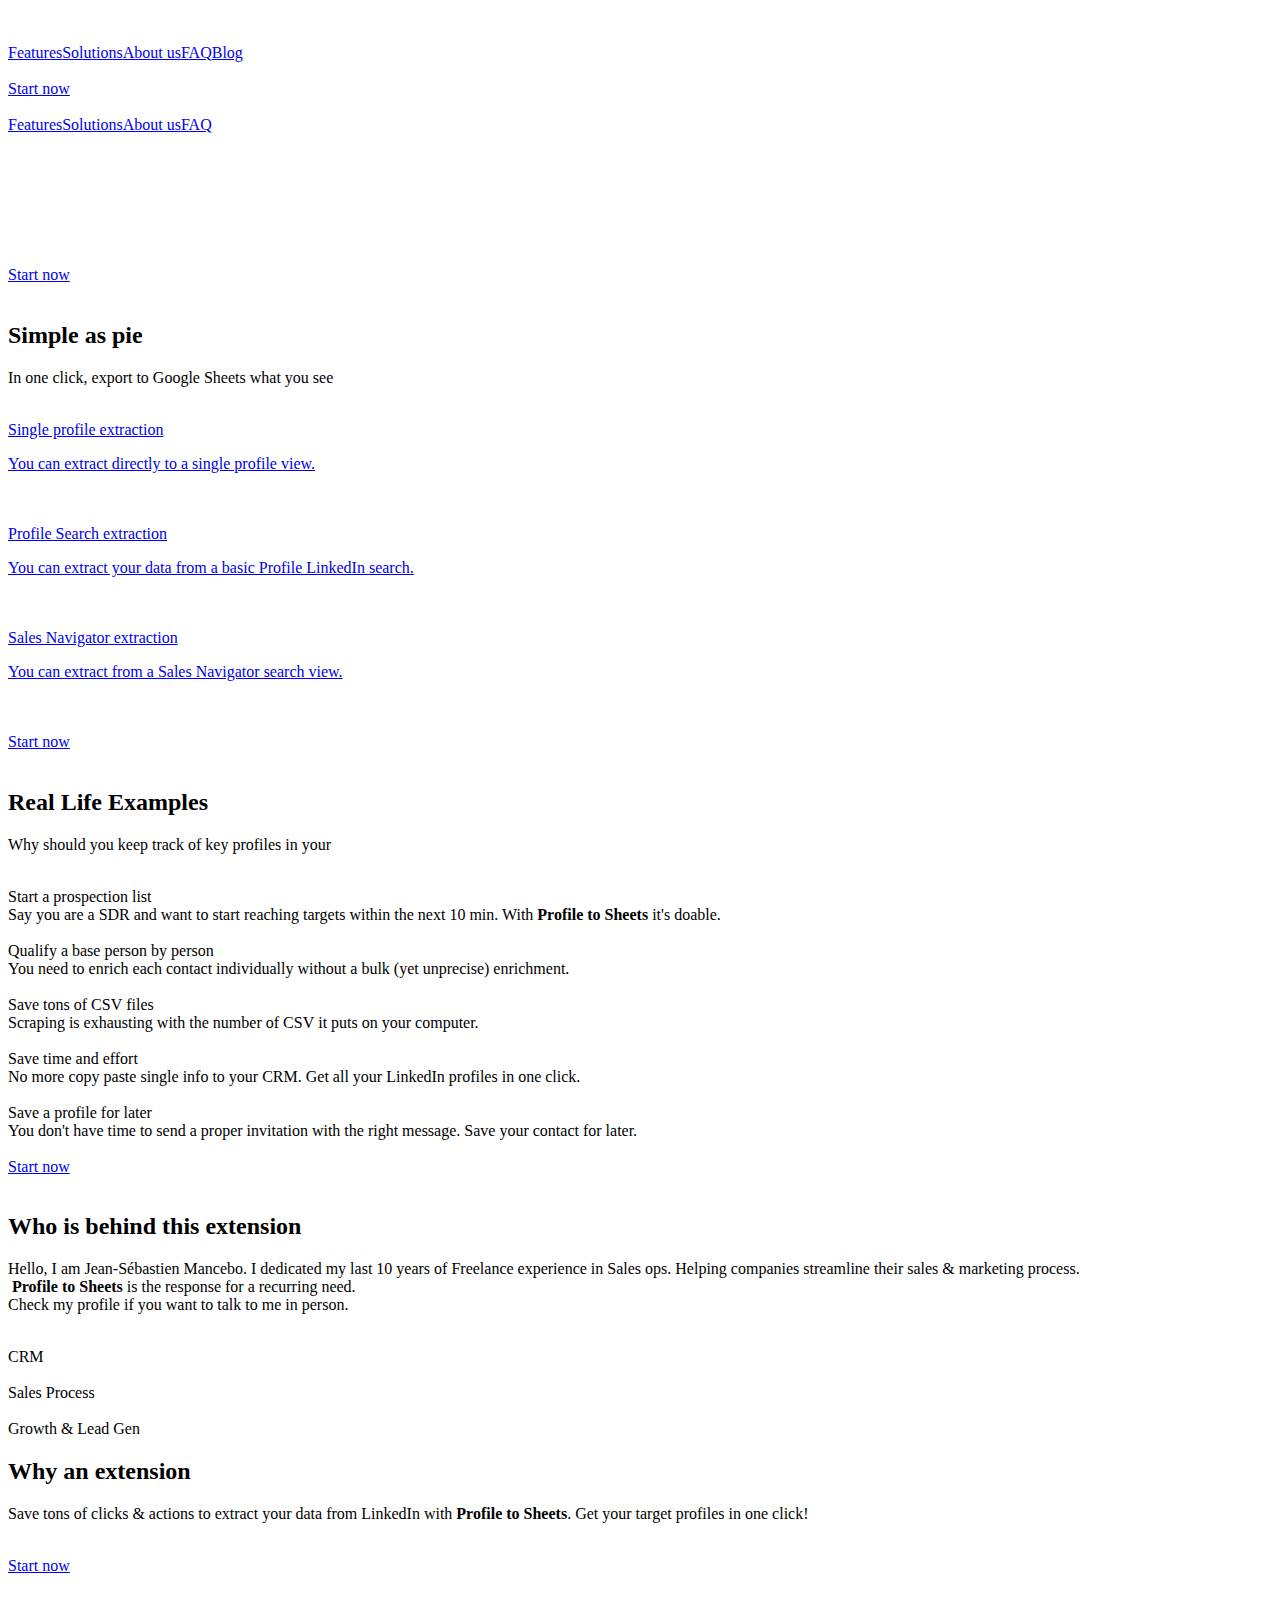
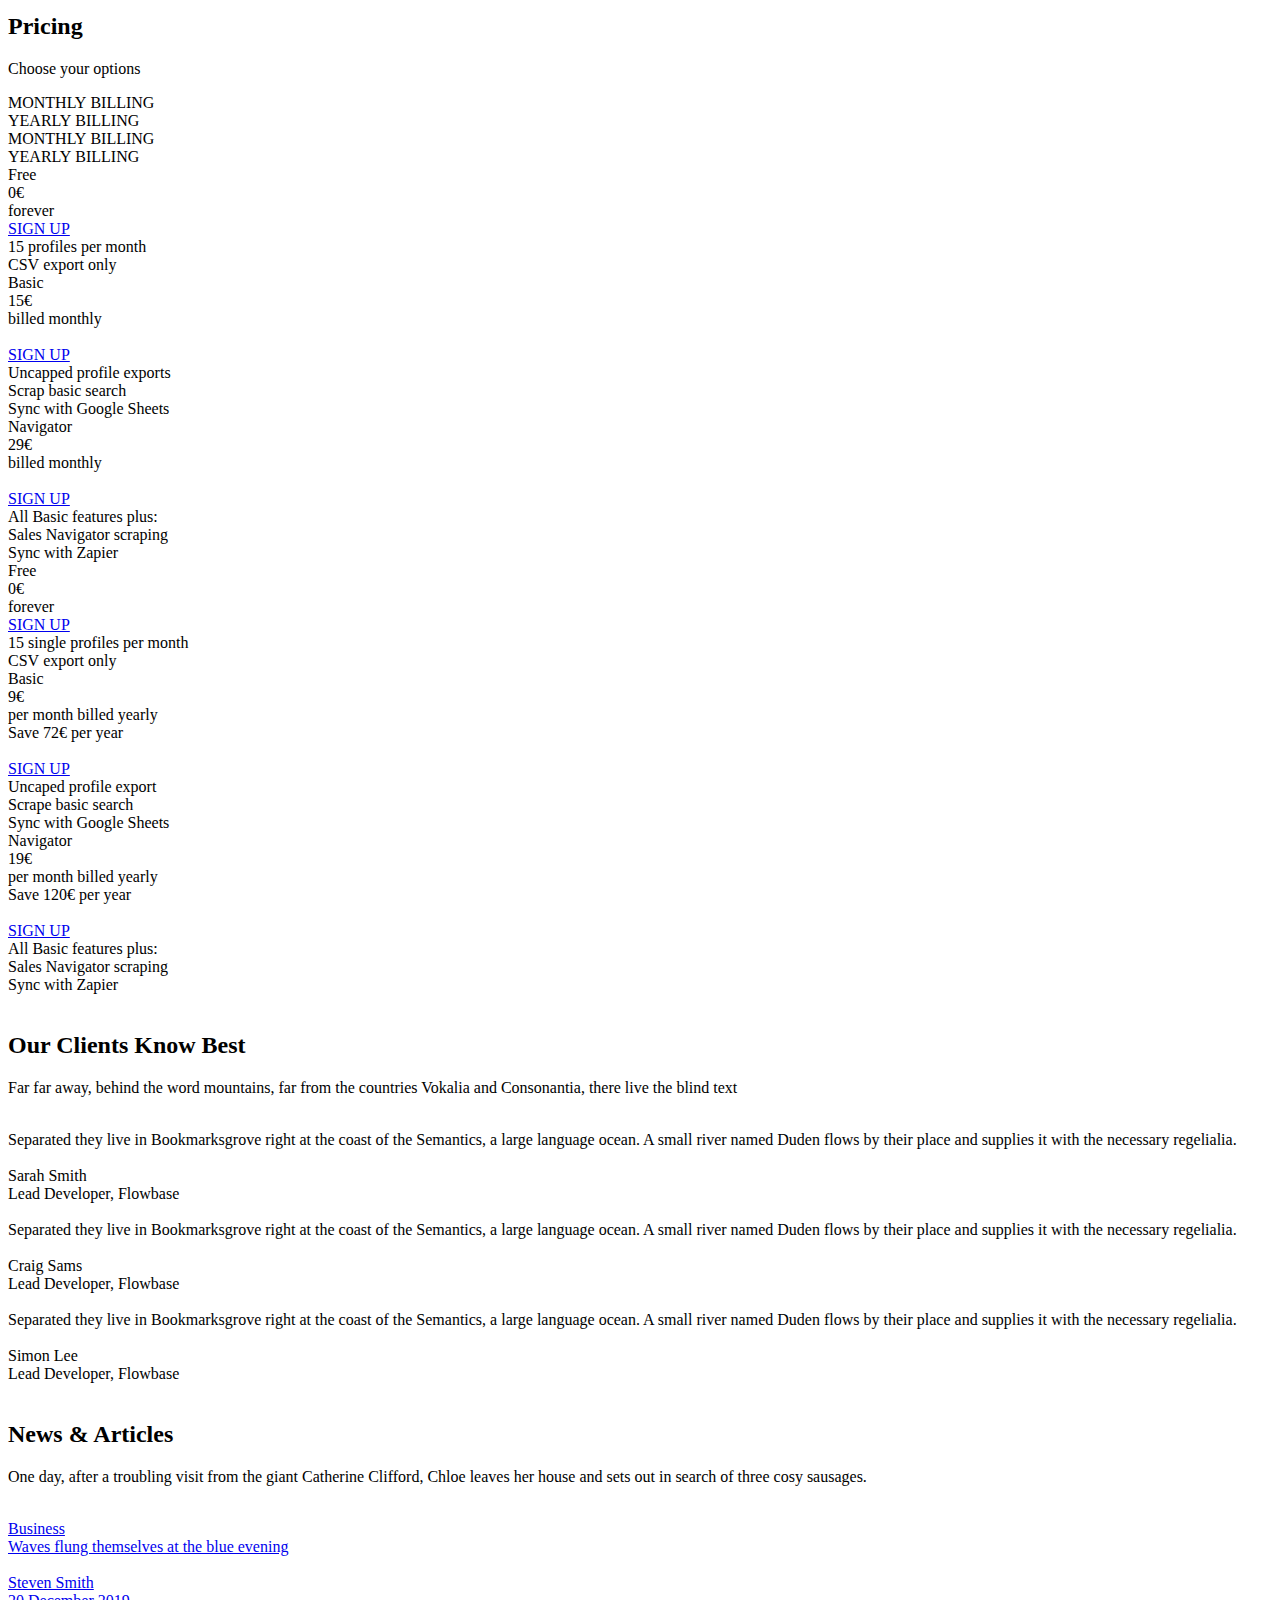
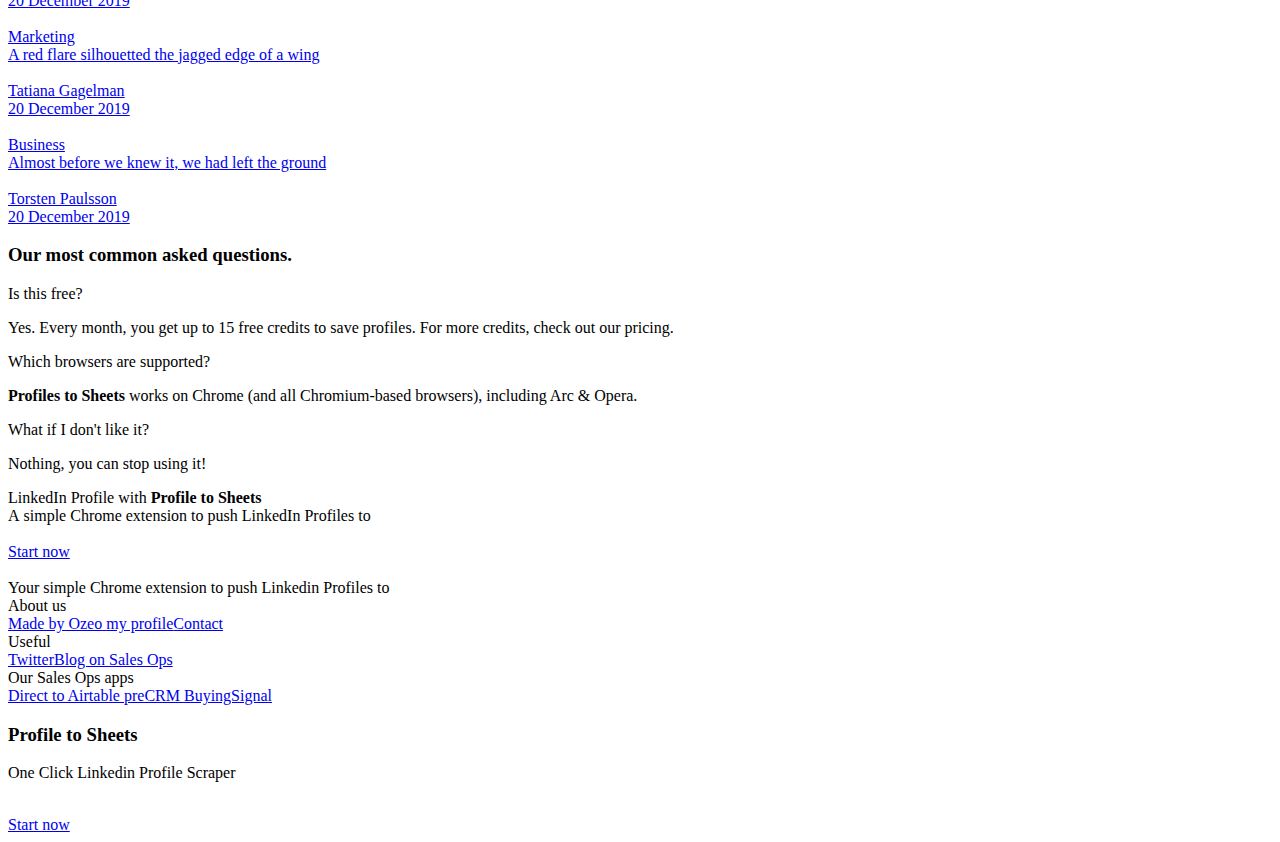
==== commit 4ddb3e14: "Add files via upload" ====
--- a/index.html
+++ b/index.html
@@ -1,14 +1,13 @@
-<!DOCTYPE html>
-<!-- saved from url=(0067)https://profile-to-sheets.com/ -->
-<html data-wf-domain="profile-to-sheets.com" data-wf-page="6673d73413e19f8843991514" data-wf-site="6673d73413e19f884399151a" class=" w-mod-js w-mod-ix" data-lt-installed="true"><head><meta http-equiv="Content-Type" content="text/html; charset=UTF-8"><style>.wf-force-outline-none[tabindex="-1"]:focus{outline:none;}</style><title>LinkedIn Profile Scraper</title><meta content="Extract LinkedIn Profiles to Google Sheets in one click. Download our free Chrome Extension and start right away, no credit card asked." name="description"><meta content="LinkedIn Profile Scraper" property="og:title"><meta content="Extract LinkedIn Profiles to Google Sheets in one click. Download our free Chrome Extension and start right away, no credit card asked." property="og:description"><meta content="https://cdn.prod.website-files.com/666b4ca7bf951d8fb7a2afd6/666bf58a042ed1fea2cda086_screenshot%20(1).png" property="og:image"><meta content="LinkedIn Profile Scraper" property="twitter:title"><meta content="Extract LinkedIn Profiles to Google Sheets in one click. Download our free Chrome Extension and start right away, no credit card asked." property="twitter:description"><meta content="https://cdn.prod.website-files.com/666b4ca7bf951d8fb7a2afd6/666bf58a042ed1fea2cda086_screenshot%20(1).png" property="twitter:image"><meta property="og:type" content="website"><meta content="summary_large_image" name="twitter:card"><meta content="width=device-width, initial-scale=1" name="viewport"><meta content="Webflow" name="generator"><link href="./LinkedIn Profile Scraper_files/chrome-extension-prop2-5a8d8b718d18f7bd.webflow.8a3246cbc.css" rel="stylesheet" type="text/css"><script type="text/javascript" async="" src="./LinkedIn Profile Scraper_files/destination"></script><script async="" src="./LinkedIn Profile Scraper_files/gtm.js"></script><script type="text/javascript">!function(o,c){var n=c.documentElement,t=" w-mod-";n.className+=t+"js",("ontouchstart"in o||o.DocumentTouch&&c instanceof DocumentTouch)&&(n.className+=t+"touch")}(window,document);</script><link href="https://cdn.prod.website-files.com/6673d73413e19f884399151a/66742d38466372b1e6b20ac6_linkedin%20profile%20to%20sheets%2032.png" rel="shortcut icon" type="image/x-icon"><link href="./LinkedIn Profile Scraper_files/66742d3a8a43ccf897a19aab_linkedin profile to sheets 256.png" rel="apple-touch-icon"><!-- Google Tag Manager -->
+<!DOCTYPE html><!-- This site was created in Webflow. https://webflow.com --><!-- Last Published: Mon Jul 01 2024 12:43:17 GMT+0000 (Coordinated Universal Time) --><html data-wf-domain="profile-to-sheets.com" data-wf-page="6673d73413e19f8843991514" data-wf-site="6673d73413e19f884399151a"><head><meta charset="utf-8"/><title>LinkedIn Profile Scraper</title><meta content="Extract LinkedIn Profiles to Google Sheets in one click. Download our free Chrome Extension and start right away, no credit card asked." name="description"/><meta content="LinkedIn Profile Scraper" property="og:title"/><meta content="Extract LinkedIn Profiles to Google Sheets in one click. Download our free Chrome Extension and start right away, no credit card asked." property="og:description"/><meta content="https://cdn.prod.website-files.com/666b4ca7bf951d8fb7a2afd6/666bf58a042ed1fea2cda086_screenshot%20(1).png" property="og:image"/><meta content="LinkedIn Profile Scraper" property="twitter:title"/><meta content="Extract LinkedIn Profiles to Google Sheets in one click. Download our free Chrome Extension and start right away, no credit card asked." property="twitter:description"/><meta content="https://cdn.prod.website-files.com/666b4ca7bf951d8fb7a2afd6/666bf58a042ed1fea2cda086_screenshot%20(1).png" property="twitter:image"/><meta property="og:type" content="website"/><meta content="summary_large_image" name="twitter:card"/><meta content="width=device-width, initial-scale=1" name="viewport"/><meta content="Webflow" name="generator"/><link href="https://cdn.prod.website-files.com/6673d73413e19f884399151a/css/chrome-extension-prop2-5a8d8b718d18f7bd.webflow.8a3246cbc.css" rel="stylesheet" type="text/css"/><script type="text/javascript">!function(o,c){var n=c.documentElement,t=" w-mod-";n.className+=t+"js",("ontouchstart"in o||o.DocumentTouch&&c instanceof DocumentTouch)&&(n.className+=t+"touch")}(window,document);</script><link href="https://cdn.prod.website-files.com/6673d73413e19f884399151a/66742d38466372b1e6b20ac6_linkedin%20profile%20to%20sheets%2032.png" rel="shortcut icon" type="image/x-icon"/><link href="https://cdn.prod.website-files.com/6673d73413e19f884399151a/66742d3a8a43ccf897a19aab_linkedin%20profile%20to%20sheets%20256.png" rel="apple-touch-icon"/><!-- Google Tag Manager -->
 <script>(function(w,d,s,l,i){w[l]=w[l]||[];w[l].push({'gtm.start':
 new Date().getTime(),event:'gtm.js'});var f=d.getElementsByTagName(s)[0],
 j=d.createElement(s),dl=l!='dataLayer'?'&l='+l:'';j.async=true;j.src=
 'https://www.googletagmanager.com/gtm.js?id='+i+dl;f.parentNode.insertBefore(j,f);
 })(window,document,'script','dataLayer','GTM-T9735ZNX');</script>
-<!-- End Google Tag Manager --><script defer="" data-domain="profile-to-sheets.com" src="./LinkedIn Profile Scraper_files/script.js"></script><meta http-equiv="origin-trial" content="A4oIpR6f5aUXFRMbL6t6qaMk4lrHWxcV3DcrzORsA9sEsIk1FBRMFzzhfMNLuUpokZH40FV8s7iiXtt/729v8A4AAACFeyJvcmlnaW4iOiJodHRwczovL3d3dy5nb29nbGV0YWdtYW5hZ2VyLmNvbTo0NDMiLCJmZWF0dXJlIjoiQXR0cmlidXRpb25SZXBvcnRpbmdDcm9zc0FwcFdlYiIsImV4cGlyeSI6MTcxNDUyMTU5OSwiaXNUaGlyZFBhcnR5Ijp0cnVlfQ=="><script attributionsrc="" type="text/javascript" async="" src="./LinkedIn Profile Scraper_files/f.txt"></script></head><body><img src="./LinkedIn Profile Scraper_files/6673d73413e19f8843991535_Hero Shape.svg" alt="" class="hero-graphic-right"><div class="navigation-wrap"><div data-collapse="medium" data-animation="default" data-duration="400" data-w-id="1910c175-2264-fd01-5982-c38f0c2b7bb7" data-easing="ease" data-easing2="ease" role="banner" class="navigation w-nav" style="transform: translate3d(0px, 0px, 0px) scale3d(1, 1, 1) rotateX(0deg) rotateY(0deg) rotateZ(0deg) skew(0deg, 0deg); transform-style: preserve-3d;"><div class="navigation-container"><div class="navigation-left"><a href="https://profile-to-sheets.com/#" class="brand w-nav-brand"><img src="./LinkedIn Profile Scraper_files/66742d3a8a43ccf897a19aab_linkedin profile to sheets 256.png" alt="" class="image-2"></a></div><div class="navigation-right"><nav role="navigation" class="nav-menu-2 w-nav-menu"><a href="https://profile-to-sheets.com/#features" class="nav-link w-nav-link">Features</a><a href="https://profile-to-sheets.com/#solutions" class="nav-link w-nav-link">Solutions</a><a href="https://profile-to-sheets.com/#aboutus" class="nav-link w-nav-link">About us</a><a href="https://profile-to-sheets.com/#faq" class="nav-link w-nav-link">FAQ</a><a href="https://profile-to-sheets.com/blog" class="nav-link bold w-nav-link">Blog</a></nav><a href="https://profile-to-sheets.com/#Pricing" class="primary-cta w-inline-block w--current"><img src="./LinkedIn Profile Scraper_files/6673de66fac20de352afa1fb_chrome.svg" loading="lazy" alt="" class="image-4"><div class="nav-link dark-blue">Start now</div></a></div></div><div class="w-nav-overlay" data-wf-ignore="" id="w-nav-overlay-0"></div></div><div data-collapse="medium" data-animation="default" data-duration="400" data-easing="ease-out" data-easing2="ease-out" role="banner" class="navigation-mob w-nav"><div class="navigation-container-mob"><a href="https://profile-to-sheets.com/#" class="w-nav-brand"><img src="./LinkedIn Profile Scraper_files/66742d3a8a43ccf897a19aab_linkedin profile to sheets 256.png" alt="" class="nav-logo"></a><nav role="navigation" class="mobile-nav w-nav-menu"><a href="https://profile-to-sheets.com/#features" class="mobile-nav-link w-nav-link">Features</a><a href="https://profile-to-sheets.com/#solutions" class="mobile-nav-link w-nav-link">Solutions</a><a href="https://profile-to-sheets.com/#aboutus" class="mobile-nav-link w-nav-link">About us</a><a href="https://profile-to-sheets.com/#faq" class="mobile-nav-link w-nav-link">FAQ</a></nav><div class="menu-mob w-nav-button" style="-webkit-user-select: text;" aria-label="menu" role="button" tabindex="0" aria-controls="w-nav-overlay-1" aria-haspopup="menu" aria-expanded="false"><div class="w-icon-nav-menu"></div></div></div><div class="w-nav-overlay" data-wf-ignore="" id="w-nav-overlay-1"></div></div></div><div class="hero-section"><div class="flex-container"><div class="w-layout-grid hero-grid-wrapper"><div id="w-node-_96611e63-f868-bab7-b4e8-a00ebf768a65-43991514" class="hero-text-block"><h1 style="transform: translate3d(0px, 0px, 0px) scale3d(1, 1, 1) rotateX(0deg) rotateY(0deg) rotateZ(0deg) skew(0deg, 0deg); opacity: 1; transform-style: preserve-3d;" class="hero-h1">Scrap LinkedIn Profiles</h1><p style="transform: translate3d(0px, 0px, 0px) scale3d(1, 1, 1) rotateX(0deg) rotateY(0deg) rotateZ(0deg) skew(0deg, 0deg); opacity: 1; transform-style: preserve-3d;" class="hero-paragraph">Our chrome extension extracts LinkedIn profiles to your <span class="logo small"> </span> in one click.<br></p><div class="button-with-pricing"><a id="CTA" href="https://profile-to-sheets.com/#Pricing" class="secondary-cta w-inline-block w--current"><img src="./LinkedIn Profile Scraper_files/6673de66fac20de352afa1fb_chrome.svg" loading="lazy" alt="" class="image-3"><div class="nav-link dark-blue">Start now</div></a></div></div><div class="hero-image-block"><img src="./LinkedIn Profile Scraper_files/6675f9628b302c3d26b0a8ff_profile to sheets.gif" style="transform: translate3d(0px, 0px, 0px) scale3d(1, 1, 1) rotateX(0deg) rotateY(0deg) rotateZ(0deg) skew(0deg, 0deg); opacity: 1; transform-style: preserve-3d;" alt="" class="hero-image"></div></div></div></div><div id="features" class="service-section"><div class="flex-container"><h2 class="h2 h2-centre">Simple as pie</h2><p class="standard-paragraph center">In one click, export to Google Sheets what you see</p><div class="w-layout-grid service-grid"><a href="https://profile-to-sheets.com/#" class="grid-block w-inline-block"><div class="div-block-772"><img src="./LinkedIn Profile Scraper_files/6673e074609b48a573b2d01c_green-horse.svg" alt="" class="grid-icon"><div class="profile-details"><div class="faq-title">Single profile extraction</div><p class="paragraph-basic">You can extract directly to a single profile view.</p></div></div><img src="./LinkedIn Profile Scraper_files/6675f21248876d15a9ed2ebb_single-linkedin-2.gif" alt=""></a><a href="https://profile-to-sheets.com/#" class="grid-block w-inline-block"><div class="div-block-773"><img src="./LinkedIn Profile Scraper_files/66757fd69732c8f66a059236_people 1.svg" alt="" class="grid-icon"><div class="profile-details"><div class="faq-title">Profile Search extraction</div><p class="paragraph-basic">You can extract your data from a basic Profile LinkedIn search.</p></div></div><img src="./LinkedIn Profile Scraper_files/6675f6289c6684a091bc6e23_basicsearch-video.gif" alt=""></a><a href="https://profile-to-sheets.com/#" class="grid-block w-inline-block"><div class="div-block-774"><img src="./LinkedIn Profile Scraper_files/66757fe460d798024cb5e973_target 1.svg" alt="" class="grid-icon"><div class="profile-details"><div class="faq-title">Sales&nbsp;Navigator extraction</div><p class="paragraph-basic">You can extract from a Sales Navigator search view.</p></div></div><img src="./LinkedIn Profile Scraper_files/6675f432ddb23ba92c968d71_salesnav-search-video.gif" alt=""></a></div><div class="button-with-pricing"><a id="CTA" href="https://profile-to-sheets.com/#Pricing" class="secondary-cta w-inline-block w--current"><img src="./LinkedIn Profile Scraper_files/6673de66fac20de352afa1fb_chrome.svg" loading="lazy" alt="" class="image-3"><div class="nav-link dark-blue">Start now</div></a></div></div></div><div id="solutions" class="feature-section"><img src="./LinkedIn Profile Scraper_files/6673d73413e19f8843991529_dots.svg" alt="" class="halftone-pattern"><div class="gradient-div"></div><div class="flex-container"><h2 class="h2 h2-centre">Real Life Examples</h2><p class="standard-paragraph center">Why should you&nbsp;keep track of key profiles in your&nbsp;<span class="logo small"> </span></p><div class="w-layout-grid grid-wrapper-2"><div class="feature-grid-block"><img src="./LinkedIn Profile Scraper_files/667582e8ea684d99b2cbf7dd_package.svg" alt="" class="icon-image"><div class="feature-header">Start a prospection list</div><div class="standard-paragraph">Say you are a SDR and want to start reaching targets within the next 10&nbsp;min. With<span class="lightning"> </span><span class="green"><strong>Profile to Sheets</strong></span> it's doable.</div></div><div class="feature-grid-block"><img src="./LinkedIn Profile Scraper_files/667582e82a2c10d0ae41a22f_conversation.svg" alt="" class="icon-image"><div class="feature-header">Qualify a base person by person</div><div class="standard-paragraph">You need to enrich each contact individually without a bulk (yet unprecise) enrichment.</div></div><div class="feature-grid-block"><img src="./LinkedIn Profile Scraper_files/667582e84f77f90ec5ef7177_facetime.svg" alt="" class="icon-image"><div class="feature-header">Save tons of CSV&nbsp;files</div><div class="standard-paragraph">Scraping is exhausting with the number of CSV&nbsp;it puts on your computer.</div></div><div class="feature-grid-block"><img src="./LinkedIn Profile Scraper_files/667582e8efd95853eb64cce7_notification.svg" alt="" class="icon-image"><div class="feature-header">Save time and effort</div><div class="standard-paragraph">No more copy paste single info to your CRM.&nbsp;Get all your LinkedIn profiles in one click.</div></div><div class="feature-grid-block"><img src="./LinkedIn Profile Scraper_files/667582e8dc4bbbad71b3c8b3_calendar.svg" alt="" class="icon-image"><div class="feature-header">Save a profile for later</div><div class="standard-paragraph">You don't have time to send a proper invitation with the right message.&nbsp;Save your contact for later.</div></div></div><div class="button-with-pricing"><a id="CTA" href="https://profile-to-sheets.com/#Pricing" class="secondary-cta w-inline-block w--current"><img src="./LinkedIn Profile Scraper_files/6673de66fac20de352afa1fb_chrome.svg" loading="lazy" alt="" class="image-3"><div class="nav-link dark-blue">Start now</div></a></div></div></div><div id="aboutus" class="content-section"><div class="flex-container"><div class="w-layout-grid features-grid-wrapper"><div class="feature-image-block"><img src="./LinkedIn Profile Scraper_files/66744f9a051bb080dd4ce59f_PRESENTATION DE JEAN-SEBASTIEN (2).png" sizes="(max-width: 767px) 94vw, 540px" srcset="https://cdn.prod.website-files.com/6673d73413e19f884399151a/66744f9a051bb080dd4ce59f_PRESENTATION%20DE%20JEAN-SEBASTIEN%20(2)-p-500.png 500w, https://cdn.prod.website-files.com/6673d73413e19f884399151a/66744f9a051bb080dd4ce59f_PRESENTATION%20DE%20JEAN-SEBASTIEN%20(2).png 600w" alt="" class="feature-image-1"></div><div class="feature-text-block"><h2 class="h2">Who is behind this extension</h2><p class="standard-paragraph _40-bottom-margin">Hello, I am Jean-Sébastien Mancebo.&nbsp;I&nbsp;dedicated my last 10&nbsp;years of Freelance experience in Sales ops.&nbsp;Helping companies streamline their sales &amp; marketing process. <br>‍<span class="lightning"> </span><span class="green"><strong>Profile to Sheets</strong></span> is the response for a recurring need.<br>Check my profile <a href="https://www.linkedin.com/in/jsmancebo" target="_blank"><span class="linkedin"> </span></a>if you want to talk to me in person.</p><div class="small-blocks"><img src="./LinkedIn Profile Scraper_files/6673e074609b48a573b2d01c_green-horse.svg" alt="" class="feature-icon"><div class="feature-text">CRM</div></div><div class="small-blocks"><img src="./LinkedIn Profile Scraper_files/6673e495b5de0ab303863ded_people 1.png" alt="" class="feature-icon"><div class="feature-text">Sales Process</div></div><div class="small-blocks"><img src="./LinkedIn Profile Scraper_files/6673e4a19c3837d3e2c29d7f_target 1.png" alt="" class="feature-icon"><div class="feature-text">Growth &amp; Lead Gen</div></div></div><div id="w-node-_81897d98-5728-bd56-d865-56baff40e11e-43991514" class="feature-text-block-2"><h2 class="h2">Why an extension</h2><p class="standard-paragraph _40-bottom-margin">Save tons of clicks &amp; actions to extract your data from LinkedIn with<span class="lightning"> </span><span class="green"><strong>Profile to Sheets</strong></span>.&nbsp;Get your target profiles in one click!</p><div class="button-with-pricing"><a id="CTA" href="https://profile-to-sheets.com/#Pricing" class="secondary-cta w-inline-block w--current"><img src="./LinkedIn Profile Scraper_files/6673de66fac20de352afa1fb_chrome.svg" loading="lazy" alt="" class="image-3"><div class="nav-link dark-blue">Start now</div></a></div></div><div id="w-node-a39fd47a-3a83-c060-10b6-94a4efe98bb3-43991514" class="feature-image-block"><img src="./LinkedIn Profile Scraper_files/6673e68bdbd2454bcfa01bdf_PRESENTATION DE JEAN-SEBASTIEN (1).png" sizes="(max-width: 767px) 94vw, 540px" srcset="https://cdn.prod.website-files.com/6673d73413e19f884399151a/6673e68bdbd2454bcfa01bdf_PRESENTATION%20DE%20JEAN-SEBASTIEN%20(1)-p-500.png 500w, https://cdn.prod.website-files.com/6673d73413e19f884399151a/6673e68bdbd2454bcfa01bdf_PRESENTATION%20DE%20JEAN-SEBASTIEN%20(1)-p-800.png 800w, https://cdn.prod.website-files.com/6673d73413e19f884399151a/6673e68bdbd2454bcfa01bdf_PRESENTATION%20DE%20JEAN-SEBASTIEN%20(1)-p-1080.png 1080w, https://cdn.prod.website-files.com/6673d73413e19f884399151a/6673e68bdbd2454bcfa01bdf_PRESENTATION%20DE%20JEAN-SEBASTIEN%20(1).png 1200w" alt="" class="feature-image-1"></div></div></div></div><div id="Pricing" class="pricing"><h2 class="h2-2 h2-centre">Pricing</h2><p class="standard-paragraph-2 center">Choose your options</p><div class="container-2"><div data-current="Monthly" data-easing="ease" data-duration-in="300" data-duration-out="100" class="hide w-tabs"><div class="price-tabs-menu-2 w-tab-menu" role="tablist"><a data-w-tab="Monthly" class="price-tab-2 w-inline-block w-tab-link w--current" id="w-tabs-0-data-w-tab-0" href="https://profile-to-sheets.com/#w-tabs-0-data-w-pane-0" role="tab" aria-controls="w-tabs-0-data-w-pane-0" aria-selected="true"><div class="tab-text">MONTHLY&nbsp;BILLING</div><div class="toggle-contain w-clearfix"><div class="toggle-dot right"></div></div><div class="tab-text">YEARLY&nbsp;BILLING</div></a><a data-w-tab="Yearly" class="price-tab-2 w-inline-block w-tab-link" tabindex="-1" id="w-tabs-0-data-w-tab-1" href="https://profile-to-sheets.com/#w-tabs-0-data-w-pane-1" role="tab" aria-controls="w-tabs-0-data-w-pane-1" aria-selected="false"><div class="tab-text">MONTHLY&nbsp;BILLING</div><div class="toggle-contain"><div class="toggle-dot"></div></div><div class="tab-text">YEARLY&nbsp;BILLING</div></a></div><div class="w-tab-content"><div data-w-tab="Monthly" class="w-tab-pane w--tab-active" id="w-tabs-0-data-w-pane-0" role="tabpanel" aria-labelledby="w-tabs-0-data-w-tab-0"><div class="pricing-box-row monthly-row"><div class="pricing-box"><div>Free</div><div class="price">0€</div><div>forever</div><a href="https://profile-to-sheets.com/#" class="secondary-cta white w-inline-block"><div class="green">SIGN&nbsp;UP</div></a><div class="text-block-4">15&nbsp;profiles per month</div><div class="text-block-5">CSV&nbsp;export only</div></div><div class="pricing-box"><div>Basic</div><div class="price">15€</div><div>billed monthly</div><a href="https://profile-to-sheets.com/#" class="secondary-cta w-inline-block"><img loading="lazy" src="./LinkedIn Profile Scraper_files/6673de66fac20de352afa1fb_chrome.svg" alt="" class="image-3"><div>SIGN&nbsp;UP</div></a><div class="text-block-3">Uncapped profile exports</div><div class="text-block-6">Scrap basic search</div><div class="text-block-7">Sync with Google Sheets</div></div><div class="pricing-box"><div>Navigator</div><div class="price">29€</div><div>billed monthly</div><a href="https://profile-to-sheets.com/#" class="secondary-cta w-inline-block"><img loading="lazy" src="./LinkedIn Profile Scraper_files/6673de66fac20de352afa1fb_chrome.svg" alt="" class="image-3"><div>SIGN&nbsp;UP</div></a><div class="text-block-8">All Basic features plus:</div><div class="text-block-9">Sales Navigator scraping</div><div class="text-block-10">Sync with Zapier</div></div></div></div><div data-w-tab="Yearly" class="tab-pane-yearly w-tab-pane" id="w-tabs-0-data-w-pane-1" role="tabpanel" aria-labelledby="w-tabs-0-data-w-tab-1"><div class="pricing-box-row yearly-row"><div class="pricing-box"><div>Free</div><div class="price">0€</div><div>forever</div><div class="yearly-discount"></div><a href="https://profile-to-sheets.com/#" class="secondary-cta white w-inline-block"><div class="green">SIGN&nbsp;UP</div></a><div class="text-block-11">15&nbsp;single profiles per month</div><div class="text-block-12">CSV&nbsp;export only</div></div><div class="pricing-box"><div>Basic</div><div class="price">9€</div><div>per month billed yearly</div><div class="yearly-discount">Save 72€ per year</div><a href="https://profile-to-sheets.com/#" class="secondary-cta w-inline-block"><img loading="lazy" src="./LinkedIn Profile Scraper_files/6673de66fac20de352afa1fb_chrome.svg" alt="" class="image-3"><div>SIGN&nbsp;UP</div></a><div class="text-block-13">Uncaped profile export</div><div class="text-block-14">Scrape basic search</div><div class="text-block-15">Sync with Google Sheets</div></div><div class="pricing-box"><div>Navigator</div><div class="price">19€</div><div>per month billed yearly</div><div class="yearly-discount">Save 120€ per year</div><a href="https://profile-to-sheets.com/#" class="secondary-cta w-inline-block"><img loading="lazy" src="./LinkedIn Profile Scraper_files/6673de66fac20de352afa1fb_chrome.svg" alt="" class="image-3"><div>SIGN&nbsp;UP</div></a><div class="text-block-16">All Basic features plus:</div><div class="text-block-17">Sales Navigator scraping</div><div class="text-block-18">Sync with Zapier</div></div></div></div></div></div><div class="w-embed w-script"><script async="" src="./LinkedIn Profile Scraper_files/pricing-table.js"></script>
-<stripe-pricing-table pricing-table-id="prctbl_1PXjYfFA2LF6N9HrFA64GZFx" publishable-key="pk_live_jNqdb9zQgZwHMTwPzL1FDcL300NWps2AZQ"><template shadowrootmode="open"><iframe scrolling="no" src="https://js.stripe.com/v3/pricing-table-app-97cb06c5c7647b0ca32be59e5de0bee45fd7ee93.html?prctbl_id=prctbl_1PXjYfFA2LF6N9HrFA64GZFx&amp;pk=pk_live_jNqdb9zQgZwHMTwPzL1FDcL300NWps2AZQ&amp;uuid=42fdd4f427263&amp;lo=undefined&amp;customerEmail=undefined" style="display: block !important; margin: 0px !important; padding: 0px !important; border: none !important; width: 100% !important; height: 630px !important; transition: height 0.01s linear 0s !important;"></iframe></template>
-</stripe-pricing-table></div></div></div><div class="testimonial-section hide"><img src="./LinkedIn Profile Scraper_files/6673d73413e19f884399153e_Hero Shape CTA.svg" alt="" class="hero-graphic-right"><h2 class="h2 white">Our Clients Know Best</h2><p class="standard-paragraph center white">Far far away, behind the word mountains, far from the countries Vokalia and Consonantia, there live the blind text</p><div data-delay="4000" data-animation="slide" class="slider w-slider" data-autoplay="false" data-easing="ease" data-hide-arrows="false" data-disable-swipe="false" data-autoplay-limit="0" data-nav-spacing="3" data-duration="500" data-infinite="true" role="region" aria-label="carousel"><div class="mask w-slider-mask" id="w-slider-mask-0"><div class="slide w-slide" style="opacity: 1; transform: translateX(0px);" aria-label="1 of 3" role="group"><div class="slide-wrap"><img src="./LinkedIn Profile Scraper_files/6673d73413e19f884399152b_icn.svg" alt="" class="quotes-icon" style="transform: translate3d(0px, 0px, 0px) scale3d(1, 1, 1) rotateX(0deg) rotateY(0deg) rotateZ(0deg) skew(0deg, 0deg); transform-style: preserve-3d;"><div class="standard-paragraph">Separated they live in Bookmarksgrove right at the coast of the Semantics, a large language ocean. A small river named Duden flows by their place and supplies it with the necessary regelialia.</div><div class="profile-block"><img src="./LinkedIn Profile Scraper_files/6673d73413e19f884399154b_team05.jpg" width="60" alt="" class="profile-image"><div class="profile-details"><div class="faq-title">Sarah Smith</div><div class="paragraph-basic">Lead Developer, Flowbase</div></div></div></div></div><div class="slide w-slide" style="opacity: 0.5; transform: translateX(0px);" aria-label="2 of 3" role="group" aria-hidden="true"><div class="slide-wrap" aria-hidden="true"><img src="./LinkedIn Profile Scraper_files/6673d73413e19f884399152b_icn.svg" alt="" class="quotes-icon" style="transform: translate3d(0px, 0px, 0px) scale3d(0, 0, 1) rotateX(0deg) rotateY(0deg) rotateZ(0deg) skew(0deg, 0deg); transform-style: preserve-3d;" aria-hidden="true"><div class="standard-paragraph" aria-hidden="true">Separated they live in Bookmarksgrove right at the coast of the Semantics, a large language ocean. A small river named Duden flows by their place and supplies it with the necessary regelialia.</div><div class="profile-block" aria-hidden="true"><img src="./LinkedIn Profile Scraper_files/6673d73413e19f8843991540_team06.jpg" width="60" alt="" class="profile-image" aria-hidden="true"><div class="profile-details" aria-hidden="true"><div class="faq-title" aria-hidden="true">Craig Sams</div><div class="paragraph-basic" aria-hidden="true">Lead Developer, Flowbase</div></div></div></div></div><div class="slide w-slide" style="opacity: 0.5; transform: translateX(0px);" aria-label="3 of 3" role="group" aria-hidden="true"><div class="slide-wrap" aria-hidden="true"><img src="./LinkedIn Profile Scraper_files/6673d73413e19f884399152b_icn.svg" alt="" class="quotes-icon" style="transform: translate3d(0px, 0px, 0px) scale3d(0, 0, 1) rotateX(0deg) rotateY(0deg) rotateZ(0deg) skew(0deg, 0deg); transform-style: preserve-3d;" aria-hidden="true"><div class="standard-paragraph" aria-hidden="true">Separated they live in Bookmarksgrove right at the coast of the Semantics, a large language ocean. A small river named Duden flows by their place and supplies it with the necessary regelialia.</div><div class="profile-block" aria-hidden="true"><img src="./LinkedIn Profile Scraper_files/6673d73413e19f8843991543_team02.jpg" width="60" alt="" class="profile-image" aria-hidden="true"><div class="profile-details" aria-hidden="true"><div class="faq-title" aria-hidden="true">Simon Lee</div><div class="paragraph-basic" aria-hidden="true">Lead Developer, Flowbase</div></div></div></div></div><div aria-live="off" aria-atomic="true" class="w-slider-aria-label" data-wf-ignore=""></div></div><div class="arrow-left w-slider-arrow-left" role="button" tabindex="0" aria-controls="w-slider-mask-0" aria-label="previous slide"><div class="icon w-icon-slider-left"></div></div><div class="arrow-right w-slider-arrow-right" role="button" tabindex="0" aria-controls="w-slider-mask-0" aria-label="next slide"><div class="icon w-icon-slider-right"></div></div><div class="slide-nav w-slider-nav w-round"><div class="w-slider-dot w-active" data-wf-ignore="" aria-label="Show slide 1 of 3" aria-pressed="true" role="button" tabindex="0" style="margin-left: 3px; margin-right: 3px;"></div><div class="w-slider-dot" data-wf-ignore="" aria-label="Show slide 2 of 3" aria-pressed="false" role="button" tabindex="-1" style="margin-left: 3px; margin-right: 3px;"></div><div class="w-slider-dot" data-wf-ignore="" aria-label="Show slide 3 of 3" aria-pressed="false" role="button" tabindex="-1" style="margin-left: 3px; margin-right: 3px;"></div></div></div><img src="./LinkedIn Profile Scraper_files/6673d73413e19f8843991529_dots.svg" alt="" class="halftone-pattern-2"></div><div class="blog-section hide"><div class="flex-container"><h2 class="h2">News &amp; Articles</h2><p class="standard-paragraph center">One day, after a troubling visit from the giant Catherine Clifford, Chloe leaves her house and sets out in search of three cosy sausages.</p><div class="w-layout-grid news-grid"><a href="https://profile-to-sheets.com/#" class="articles-block w-inline-block"><img src="./LinkedIn Profile Scraper_files/6673d73413e19f8843991551_blog-img.png" alt="" class="article-thumbnail"><div class="blog-category">Business</div><div class="blog-title">Waves flung themselves at the blue evening</div><div class="article-profile-block"><img src="./LinkedIn Profile Scraper_files/6673d73413e19f8843991540_team06.jpg" width="46" alt="" class="article-profile-image"><div class="profile-details"><div class="author-title">Steven Smith</div><div class="date">20 December 2019</div></div></div></a><a href="https://profile-to-sheets.com/#" class="articles-block w-inline-block"><img src="./LinkedIn Profile Scraper_files/6673d73413e19f8843991551_blog-img.png" alt="" class="article-thumbnail"><div class="blog-category">Marketing</div><div class="blog-title">A red flare silhouetted the jagged edge of a wing</div><div class="article-profile-block"><img src="./LinkedIn Profile Scraper_files/6673d73413e19f884399154b_team05.jpg" width="46" alt="" class="article-profile-image"><div class="profile-details"><div class="author-title">Tatiana Gagelman</div><div class="date">20 December 2019</div></div></div></a><a href="https://profile-to-sheets.com/#" class="articles-block w-inline-block"><img src="./LinkedIn Profile Scraper_files/6673d73413e19f8843991551_blog-img.png" alt="" class="article-thumbnail"><div class="blog-category">Business</div><div class="blog-title">Almost before we knew it, we had left the ground</div><div class="article-profile-block"><img src="./LinkedIn Profile Scraper_files/6673d73413e19f884399153d_team03.jpg" width="46" alt="" class="article-profile-image"><div class="profile-details"><div class="author-title">Torsten Paulsson</div><div class="date">20 December 2019</div></div></div></a></div></div></div><div id="faq" class="bottom-section"><div class="flex-container horizontal"><h3 class="h3">Our most common asked questions.</h3><div class="w-layout-grid grid-faq"><div class="questions-block"><div class="faq-title">Is this free?</div><p class="standard-paragraph">Yes.&nbsp;Every month, you get up to 15&nbsp;free credits to save profiles.&nbsp;For more credits, check out our pricing.</p></div><div class="questions-block"><div class="faq-title">Which browsers are supported?</div><p class="standard-paragraph"><span class="lightning"> </span><span class="green"><strong>Profiles to Sheets</strong></span> works on Chrome (and all Chromium-based browsers), including Arc &amp; Opera.</p></div><div class="questions-block"><div class="faq-title">What if I&nbsp;don't like it?</div><p class="standard-paragraph">Nothing, you can stop using it!</p></div></div></div><div class="gradient-div"></div><div class="banner"><div class="banner-text-wrapper"><div class="cta-header">LinkedIn Profile with <span class="lightning big"> </span><span class="green"><strong>Profile to Sheets</strong></span></div><div class="standard-paragraph">A&nbsp;simple Chrome extension to push LinkedIn Profiles to<span class="logo small"> </span></div></div><div class="button-with-pricing"><a id="CTA" href="https://profile-to-sheets.com/#Pricing" class="secondary-cta w-inline-block w--current"><img src="./LinkedIn Profile Scraper_files/6673de66fac20de352afa1fb_chrome.svg" loading="lazy" alt="" class="image-3"><div class="nav-link dark-blue">Start now</div></a></div></div><div class="flex-container"><div class="w-layout-grid footer-grid"><div class="footer-block"><img src="./LinkedIn Profile Scraper_files/66742d3a8a43ccf897a19aab_linkedin profile to sheets 256.png" alt="" class="footer-logo"><div class="paragraph-basic">Your simple Chrome extension to push Linkedin&nbsp;Profiles to<span class="logo small"> </span></div></div><div class="footer-block"><div class="footer-title">About us</div><a href="https://ozeo.io/" target="_blank" class="paragraph-basic _40-bottom-padding">Made by Ozeo</a><a href="https://linkedin.com/in/jsmancebo" target="_blank" class="paragraph-basic _40-bottom-padding"><span class="linkedin"> </span>my profile</a><a href="https://ozeo.io/#calendly" target="_blank" class="paragraph-basic _40-bottom-padding">Contact</a></div><div class="footer-block"><div class="footer-title">Useful</div><a href="https://x.com/jsmancebo" target="_blank" class="paragraph-basic _40-bottom-padding">Twitter</a><a href="https://ozeo.io/blog" target="_blank" class="paragraph-basic _40-bottom-padding">Blog on Sales Ops</a></div><div id="w-node-_05ee3c1c-3ac2-52c1-75bc-f2d885f68de2-43991514" class="footer-block"><div class="footer-title">Our Sales Ops apps</div><a href="http://directoairtable.precrm.fr/" target="_blank" class="paragraph-basic _40-bottom-padding"><span class="lightning-yellow"> </span><span class="yellow">Direct to Airtable</span></a><a href="https://precrm.fr/" target="_blank" class="paragraph-basic _40-bottom-padding"><span class="logo-precrm"> </span>preCRM</a><a href="https://buyingsignal.io/" target="_blank" class="paragraph-basic _40-bottom-padding"><span class="buyingsignal-logo"> </span>BuyingSignal</a></div></div></div></div><section class="global-fixed"><div class="global-canner-container"><div class="div-block-771"><div class="global-fixed-banner-text"><div><h3 class="global-banner-title"><span class="lightning"> </span><span class="green">Profile to Sheets</span></h3><p class="global-paragraph">One Click Linkedin Profile Scraper</p></div></div></div><a href="https://profile-to-sheets.com/#Pricing" class="third-cta w-inline-block w--current"><img src="./LinkedIn Profile Scraper_files/6673de66fac20de352afa1fb_chrome.svg" loading="lazy" alt="" class="image-3"><div class="nav-link dark-blue">Start now</div></a></div></section><script src="./LinkedIn Profile Scraper_files/jquery-3.5.1.min.dc5e7f18c8.js" type="text/javascript" integrity="sha256-9/aliU8dGd2tb6OSsuzixeV4y/faTqgFtohetphbbj0=" crossorigin="anonymous"></script><script src="./LinkedIn Profile Scraper_files/webflow.dd5636f61.js" type="text/javascript"></script><!-- Google Tag Manager (noscript) -->
+<!-- End Google Tag Manager --><script defer data-domain="profile-to-sheets.com" src="https://plausible.io/js/script.js"></script></head><body><img src="https://cdn.prod.website-files.com/6673d73413e19f884399151a/6673d73413e19f8843991535_Hero%20Shape.svg" alt="" class="hero-graphic-right"/><div class="navigation-wrap"><div data-collapse="medium" data-animation="default" data-duration="400" data-w-id="1910c175-2264-fd01-5982-c38f0c2b7bb7" data-easing="ease" data-easing2="ease" role="banner" class="navigation w-nav"><div class="navigation-container"><div class="navigation-left"><a href="index.html#" class="brand w-nav-brand"><img src="https://cdn.prod.website-files.com/6673d73413e19f884399151a/66742d3a8a43ccf897a19aab_linkedin%20profile%20to%20sheets%20256.png" alt="" class="image-2"/></a></div><div class="navigation-right"><nav role="navigation" class="nav-menu-2 w-nav-menu"><a href="index.html#features" class="nav-link w-nav-link">Features</a><a href="index.html#solutions" class="nav-link w-nav-link">Solutions</a><a href="index.html#aboutus" class="nav-link w-nav-link">About us</a><a href="index.html#faq" class="nav-link w-nav-link">FAQ</a><a href="blog.html" class="nav-link bold w-nav-link">Blog</a></nav><a href="index.html#Pricing" class="primary-cta w-inline-block"><img src="https://cdn.prod.website-files.com/6673d73413e19f884399151a/6673de66fac20de352afa1fb_chrome.svg" loading="lazy" alt="" class="image-4"/><div class="nav-link dark-blue">Start now</div></a></div></div></div><div data-collapse="medium" data-animation="default" data-duration="400" data-easing="ease-out" data-easing2="ease-out" role="banner" class="navigation-mob w-nav"><div class="navigation-container-mob"><a href="index.html#" class="w-nav-brand"><img src="https://cdn.prod.website-files.com/6673d73413e19f884399151a/66742d3a8a43ccf897a19aab_linkedin%20profile%20to%20sheets%20256.png" alt="" class="nav-logo"/></a><nav role="navigation" class="mobile-nav w-nav-menu"><a href="index.html#features" class="mobile-nav-link w-nav-link">Features</a><a href="index.html#solutions" class="mobile-nav-link w-nav-link">Solutions</a><a href="index.html#aboutus" class="mobile-nav-link w-nav-link">About us</a><a href="index.html#faq" class="mobile-nav-link w-nav-link">FAQ</a></nav><div class="menu-mob w-nav-button"><div class="w-icon-nav-menu"></div></div></div></div></div><div class="hero-section"><div class="flex-container"><div class="w-layout-grid hero-grid-wrapper"><div id="w-node-_96611e63-f868-bab7-b4e8-a00ebf768a65-43991514" class="hero-text-block"><h1 style="-webkit-transform:translate3d(0, 45PX, 0) scale3d(1, 1, 1) rotateX(0) rotateY(0) rotateZ(0) skew(0, 0);-moz-transform:translate3d(0, 45PX, 0) scale3d(1, 1, 1) rotateX(0) rotateY(0) rotateZ(0) skew(0, 0);-ms-transform:translate3d(0, 45PX, 0) scale3d(1, 1, 1) rotateX(0) rotateY(0) rotateZ(0) skew(0, 0);transform:translate3d(0, 45PX, 0) scale3d(1, 1, 1) rotateX(0) rotateY(0) rotateZ(0) skew(0, 0);opacity:0" class="hero-h1">Scrap LinkedIn Profiles</h1><p style="-webkit-transform:translate3d(0, 45PX, 0) scale3d(1, 1, 1) rotateX(0) rotateY(0) rotateZ(0) skew(0, 0);-moz-transform:translate3d(0, 45PX, 0) scale3d(1, 1, 1) rotateX(0) rotateY(0) rotateZ(0) skew(0, 0);-ms-transform:translate3d(0, 45PX, 0) scale3d(1, 1, 1) rotateX(0) rotateY(0) rotateZ(0) skew(0, 0);transform:translate3d(0, 45PX, 0) scale3d(1, 1, 1) rotateX(0) rotateY(0) rotateZ(0) skew(0, 0);opacity:0" class="hero-paragraph">Our chrome extension extracts LinkedIn profiles to your <span class="logo small"> </span> in one click.<br/></p><div class="button-with-pricing"><a id="CTA" href="index.html#Pricing" class="secondary-cta w-inline-block"><img src="https://cdn.prod.website-files.com/6673d73413e19f884399151a/6673de66fac20de352afa1fb_chrome.svg" loading="lazy" alt="" class="image-3"/><div class="nav-link dark-blue">Start now</div></a></div></div><div class="hero-image-block"><img src="https://cdn.prod.website-files.com/6673d73413e19f884399151a/6675f9628b302c3d26b0a8ff_profile%20to%20sheets.gif" style="-webkit-transform:translate3d(0, 0, 0) scale3d(0.6, 0.6, 1) rotateX(0) rotateY(0) rotateZ(0) skew(0, 0);-moz-transform:translate3d(0, 0, 0) scale3d(0.6, 0.6, 1) rotateX(0) rotateY(0) rotateZ(0) skew(0, 0);-ms-transform:translate3d(0, 0, 0) scale3d(0.6, 0.6, 1) rotateX(0) rotateY(0) rotateZ(0) skew(0, 0);transform:translate3d(0, 0, 0) scale3d(0.6, 0.6, 1) rotateX(0) rotateY(0) rotateZ(0) skew(0, 0);opacity:0" alt="" class="hero-image"/></div></div></div></div><div id="features" class="service-section"><div class="flex-container"><h2 class="h2 h2-centre">Simple as pie</h2><p class="standard-paragraph center">In one click, export to Google Sheets what you see</p><div class="w-layout-grid service-grid"><a href="index.html#" class="grid-block w-inline-block"><div class="div-block-772"><img src="https://cdn.prod.website-files.com/6673d73413e19f884399151a/6673e074609b48a573b2d01c_green-horse.svg" alt="" class="grid-icon"/><div class="profile-details"><div class="faq-title">Single profile extraction</div><p class="paragraph-basic">You can extract directly to a single profile view.</p></div></div><img src="https://cdn.prod.website-files.com/6673d73413e19f884399151a/6675f21248876d15a9ed2ebb_single-linkedin-2.gif" alt=""/></a><a href="index.html#" class="grid-block w-inline-block"><div class="div-block-773"><img src="https://cdn.prod.website-files.com/6673d73413e19f884399151a/66757fd69732c8f66a059236_people%201.svg" alt="" class="grid-icon"/><div class="profile-details"><div class="faq-title">Profile Search extraction</div><p class="paragraph-basic">You can extract your data from a basic Profile LinkedIn search.</p></div></div><img src="https://cdn.prod.website-files.com/6673d73413e19f884399151a/6675f6289c6684a091bc6e23_basicsearch-video.gif" alt=""/></a><a href="index.html#" class="grid-block w-inline-block"><div class="div-block-774"><img src="https://cdn.prod.website-files.com/6673d73413e19f884399151a/66757fe460d798024cb5e973_target%201.svg" alt="" class="grid-icon"/><div class="profile-details"><div class="faq-title">Sales Navigator extraction</div><p class="paragraph-basic">You can extract from a Sales Navigator search view.</p></div></div><img src="https://cdn.prod.website-files.com/6673d73413e19f884399151a/6675f432ddb23ba92c968d71_salesnav-search-video.gif" alt=""/></a></div><div class="button-with-pricing"><a id="CTA" href="index.html#Pricing" class="secondary-cta w-inline-block"><img src="https://cdn.prod.website-files.com/6673d73413e19f884399151a/6673de66fac20de352afa1fb_chrome.svg" loading="lazy" alt="" class="image-3"/><div class="nav-link dark-blue">Start now</div></a></div></div></div><div id="solutions" class="feature-section"><img src="https://cdn.prod.website-files.com/6673d73413e19f884399151a/6673d73413e19f8843991529_dots.svg" alt="" class="halftone-pattern"/><div class="gradient-div"></div><div class="flex-container"><h2 class="h2 h2-centre">Real Life Examples</h2><p class="standard-paragraph center">Why should you keep track of key profiles in your <span class="logo small"> </span></p><div class="w-layout-grid grid-wrapper-2"><div class="feature-grid-block"><img src="https://cdn.prod.website-files.com/6673d73413e19f884399151a/667582e8ea684d99b2cbf7dd_package.svg" alt="" class="icon-image"/><div class="feature-header">Start a prospection list</div><div class="standard-paragraph">Say you are a SDR and want to start reaching targets within the next 10 min. With<span class="lightning"> </span><span class="green"><strong>Profile to Sheets</strong></span> it&#x27;s doable.</div></div><div class="feature-grid-block"><img src="https://cdn.prod.website-files.com/6673d73413e19f884399151a/667582e82a2c10d0ae41a22f_conversation.svg" alt="" class="icon-image"/><div class="feature-header">Qualify a base person by person</div><div class="standard-paragraph">You need to enrich each contact individually without a bulk (yet unprecise) enrichment.</div></div><div class="feature-grid-block"><img src="https://cdn.prod.website-files.com/6673d73413e19f884399151a/667582e84f77f90ec5ef7177_facetime.svg" alt="" class="icon-image"/><div class="feature-header">Save tons of CSV files</div><div class="standard-paragraph">Scraping is exhausting with the number of CSV it puts on your computer.</div></div><div class="feature-grid-block"><img src="https://cdn.prod.website-files.com/6673d73413e19f884399151a/667582e8efd95853eb64cce7_notification.svg" alt="" class="icon-image"/><div class="feature-header">Save time and effort</div><div class="standard-paragraph">No more copy paste single info to your CRM. Get all your LinkedIn profiles in one click.</div></div><div class="feature-grid-block"><img src="https://cdn.prod.website-files.com/6673d73413e19f884399151a/667582e8dc4bbbad71b3c8b3_calendar.svg" alt="" class="icon-image"/><div class="feature-header">Save a profile for later</div><div class="standard-paragraph">You don&#x27;t have time to send a proper invitation with the right message. Save your contact for later.</div></div></div><div class="button-with-pricing"><a id="CTA" href="index.html#Pricing" class="secondary-cta w-inline-block"><img src="https://cdn.prod.website-files.com/6673d73413e19f884399151a/6673de66fac20de352afa1fb_chrome.svg" loading="lazy" alt="" class="image-3"/><div class="nav-link dark-blue">Start now</div></a></div></div></div><div id="aboutus" class="content-section"><div class="flex-container"><div class="w-layout-grid features-grid-wrapper"><div class="feature-image-block"><img src="https://cdn.prod.website-files.com/6673d73413e19f884399151a/66744f9a051bb080dd4ce59f_PRESENTATION%20DE%20JEAN-SEBASTIEN%20(2).png" sizes="(max-width: 767px) 94vw, 540px" srcset="https://cdn.prod.website-files.com/6673d73413e19f884399151a/66744f9a051bb080dd4ce59f_PRESENTATION%20DE%20JEAN-SEBASTIEN%20(2)-p-500.png 500w, https://cdn.prod.website-files.com/6673d73413e19f884399151a/66744f9a051bb080dd4ce59f_PRESENTATION%20DE%20JEAN-SEBASTIEN%20(2).png 600w" alt="" class="feature-image-1"/></div><div class="feature-text-block"><h2 class="h2">Who is behind this extension</h2><p class="standard-paragraph _40-bottom-margin">Hello, I am Jean-Sébastien Mancebo. I dedicated my last 10 years of Freelance experience in Sales ops. Helping companies streamline their sales &amp; marketing process. <br/>‍<span class="lightning"> </span><span class="green"><strong>Profile to Sheets</strong></span> is the response for a recurring need.<br/>Check my profile <a href="https://www.linkedin.com/in/jsmancebo" target="_blank"><span class="linkedin"> </span></a>if you want to talk to me in person.</p><div class="small-blocks"><img src="https://cdn.prod.website-files.com/6673d73413e19f884399151a/6673e074609b48a573b2d01c_green-horse.svg" alt="" class="feature-icon"/><div class="feature-text">CRM</div></div><div class="small-blocks"><img src="https://cdn.prod.website-files.com/6673d73413e19f884399151a/6673e495b5de0ab303863ded_people%201.png" alt="" class="feature-icon"/><div class="feature-text">Sales Process</div></div><div class="small-blocks"><img src="https://cdn.prod.website-files.com/6673d73413e19f884399151a/6673e4a19c3837d3e2c29d7f_target%201.png" alt="" class="feature-icon"/><div class="feature-text">Growth &amp; Lead Gen</div></div></div><div id="w-node-_81897d98-5728-bd56-d865-56baff40e11e-43991514" class="feature-text-block-2"><h2 class="h2">Why an extension</h2><p class="standard-paragraph _40-bottom-margin">Save tons of clicks &amp; actions to extract your data from LinkedIn with<span class="lightning"> </span><span class="green"><strong>Profile to Sheets</strong></span>. Get your target profiles in one click!</p><div class="button-with-pricing"><a id="CTA" href="index.html#Pricing" class="secondary-cta w-inline-block"><img src="https://cdn.prod.website-files.com/6673d73413e19f884399151a/6673de66fac20de352afa1fb_chrome.svg" loading="lazy" alt="" class="image-3"/><div class="nav-link dark-blue">Start now</div></a></div></div><div id="w-node-a39fd47a-3a83-c060-10b6-94a4efe98bb3-43991514" class="feature-image-block"><img src="https://cdn.prod.website-files.com/6673d73413e19f884399151a/6673e68bdbd2454bcfa01bdf_PRESENTATION%20DE%20JEAN-SEBASTIEN%20(1).png" sizes="(max-width: 767px) 94vw, 540px" srcset="https://cdn.prod.website-files.com/6673d73413e19f884399151a/6673e68bdbd2454bcfa01bdf_PRESENTATION%20DE%20JEAN-SEBASTIEN%20(1)-p-500.png 500w, https://cdn.prod.website-files.com/6673d73413e19f884399151a/6673e68bdbd2454bcfa01bdf_PRESENTATION%20DE%20JEAN-SEBASTIEN%20(1)-p-800.png 800w, https://cdn.prod.website-files.com/6673d73413e19f884399151a/6673e68bdbd2454bcfa01bdf_PRESENTATION%20DE%20JEAN-SEBASTIEN%20(1)-p-1080.png 1080w, https://cdn.prod.website-files.com/6673d73413e19f884399151a/6673e68bdbd2454bcfa01bdf_PRESENTATION%20DE%20JEAN-SEBASTIEN%20(1).png 1200w" alt="" class="feature-image-1"/></div></div></div></div><div id="Pricing" class="pricing"><h2 class="h2-2 h2-centre">Pricing</h2><p class="standard-paragraph-2 center">Choose your options</p><div class="container-2"><div data-current="Monthly" data-easing="ease" data-duration-in="300" data-duration-out="100" class="hide w-tabs"><div class="price-tabs-menu-2 w-tab-menu"><a data-w-tab="Monthly" class="price-tab-2 w-inline-block w-tab-link w--current"><div class="tab-text">MONTHLY BILLING</div><div class="toggle-contain w-clearfix"><div class="toggle-dot right"></div></div><div class="tab-text">YEARLY BILLING</div></a><a data-w-tab="Yearly" class="price-tab-2 w-inline-block w-tab-link"><div class="tab-text">MONTHLY BILLING</div><div class="toggle-contain"><div class="toggle-dot"></div></div><div class="tab-text">YEARLY BILLING</div></a></div><div class="w-tab-content"><div data-w-tab="Monthly" class="w-tab-pane w--tab-active"><div class="pricing-box-row monthly-row"><div class="pricing-box"><div>Free</div><div class="price">0€</div><div>forever</div><a href="index.html#" class="secondary-cta white w-inline-block"><div class="green">SIGN UP</div></a><div class="text-block-4">15 profiles per month</div><div class="text-block-5">CSV export only</div></div><div class="pricing-box"><div>Basic</div><div class="price">15€</div><div>billed monthly</div><a href="index.html#" class="secondary-cta w-inline-block"><img loading="lazy" src="https://cdn.prod.website-files.com/6673d73413e19f884399151a/6673de66fac20de352afa1fb_chrome.svg" alt="" class="image-3"/><div>SIGN UP</div></a><div class="text-block-3">Uncapped profile exports</div><div class="text-block-6">Scrap basic search</div><div class="text-block-7">Sync with Google Sheets</div></div><div class="pricing-box"><div>Navigator</div><div class="price">29€</div><div>billed monthly</div><a href="index.html#" class="secondary-cta w-inline-block"><img loading="lazy" src="https://cdn.prod.website-files.com/6673d73413e19f884399151a/6673de66fac20de352afa1fb_chrome.svg" alt="" class="image-3"/><div>SIGN UP</div></a><div class="text-block-8">All Basic features plus:</div><div class="text-block-9">Sales Navigator scraping</div><div class="text-block-10">Sync with Zapier</div></div></div></div><div data-w-tab="Yearly" class="tab-pane-yearly w-tab-pane"><div class="pricing-box-row yearly-row"><div class="pricing-box"><div>Free</div><div class="price">0€</div><div>forever</div><div class="yearly-discount"></div><a href="index.html#" class="secondary-cta white w-inline-block"><div class="green">SIGN UP</div></a><div class="text-block-11">15 single profiles per month</div><div class="text-block-12">CSV export only</div></div><div class="pricing-box"><div>Basic</div><div class="price">9€</div><div>per month billed yearly</div><div class="yearly-discount">Save 72€ per year</div><a href="index.html#" class="secondary-cta w-inline-block"><img loading="lazy" src="https://cdn.prod.website-files.com/6673d73413e19f884399151a/6673de66fac20de352afa1fb_chrome.svg" alt="" class="image-3"/><div>SIGN UP</div></a><div class="text-block-13">Uncaped profile export</div><div class="text-block-14">Scrape basic search</div><div class="text-block-15">Sync with Google Sheets</div></div><div class="pricing-box"><div>Navigator</div><div class="price">19€</div><div>per month billed yearly</div><div class="yearly-discount">Save 120€ per year</div><a href="index.html#" class="secondary-cta w-inline-block"><img loading="lazy" src="https://cdn.prod.website-files.com/6673d73413e19f884399151a/6673de66fac20de352afa1fb_chrome.svg" alt="" class="image-3"/><div>SIGN UP</div></a><div class="text-block-16">All Basic features plus:</div><div class="text-block-17">Sales Navigator scraping</div><div class="text-block-18">Sync with Zapier</div></div></div></div></div></div><div class="w-embed w-script"><script async src="https://js.stripe.com/v3/pricing-table.js"></script>
+<stripe-pricing-table pricing-table-id="prctbl_1PXjYfFA2LF6N9HrFA64GZFx"
+publishable-key="pk_live_jNqdb9zQgZwHMTwPzL1FDcL300NWps2AZQ">
+</stripe-pricing-table></div></div></div><div class="testimonial-section hide"><img src="https://cdn.prod.website-files.com/6673d73413e19f884399151a/6673d73413e19f884399153e_Hero%20Shape%20CTA.svg" alt="" class="hero-graphic-right"/><h2 class="h2 white">Our Clients Know Best</h2><p class="standard-paragraph center white">Far far away, behind the word mountains, far from the countries Vokalia and Consonantia, there live the blind text</p><div data-delay="4000" data-animation="slide" class="slider w-slider" data-autoplay="false" data-easing="ease" data-hide-arrows="false" data-disable-swipe="false" data-autoplay-limit="0" data-nav-spacing="3" data-duration="500" data-infinite="true"><div class="mask w-slider-mask"><div class="slide w-slide"><div class="slide-wrap"><img src="https://cdn.prod.website-files.com/6673d73413e19f884399151a/6673d73413e19f884399152b_icn.svg" alt="" class="quotes-icon"/><div class="standard-paragraph">Separated they live in Bookmarksgrove right at the coast of the Semantics, a large language ocean. A small river named Duden flows by their place and supplies it with the necessary regelialia.</div><div class="profile-block"><img src="https://cdn.prod.website-files.com/6673d73413e19f884399151a/6673d73413e19f884399154b_team05.jpg" width="60" alt="" class="profile-image"/><div class="profile-details"><div class="faq-title">Sarah Smith</div><div class="paragraph-basic">Lead Developer, Flowbase</div></div></div></div></div><div class="slide w-slide"><div class="slide-wrap"><img src="https://cdn.prod.website-files.com/6673d73413e19f884399151a/6673d73413e19f884399152b_icn.svg" alt="" class="quotes-icon"/><div class="standard-paragraph">Separated they live in Bookmarksgrove right at the coast of the Semantics, a large language ocean. A small river named Duden flows by their place and supplies it with the necessary regelialia.</div><div class="profile-block"><img src="https://cdn.prod.website-files.com/6673d73413e19f884399151a/6673d73413e19f8843991540_team06.jpg" width="60" alt="" class="profile-image"/><div class="profile-details"><div class="faq-title">Craig Sams</div><div class="paragraph-basic">Lead Developer, Flowbase</div></div></div></div></div><div class="slide w-slide"><div class="slide-wrap"><img src="https://cdn.prod.website-files.com/6673d73413e19f884399151a/6673d73413e19f884399152b_icn.svg" alt="" class="quotes-icon"/><div class="standard-paragraph">Separated they live in Bookmarksgrove right at the coast of the Semantics, a large language ocean. A small river named Duden flows by their place and supplies it with the necessary regelialia.</div><div class="profile-block"><img src="https://cdn.prod.website-files.com/6673d73413e19f884399151a/6673d73413e19f8843991543_team02.jpg" width="60" alt="" class="profile-image"/><div class="profile-details"><div class="faq-title">Simon Lee</div><div class="paragraph-basic">Lead Developer, Flowbase</div></div></div></div></div></div><div class="arrow-left w-slider-arrow-left"><div class="icon w-icon-slider-left"></div></div><div class="arrow-right w-slider-arrow-right"><div class="icon w-icon-slider-right"></div></div><div class="slide-nav w-slider-nav w-round"></div></div><img src="https://cdn.prod.website-files.com/6673d73413e19f884399151a/6673d73413e19f8843991529_dots.svg" alt="" class="halftone-pattern-2"/></div><div class="blog-section hide"><div class="flex-container"><h2 class="h2">News &amp; Articles</h2><p class="standard-paragraph center">One day, after a troubling visit from the giant Catherine Clifford, Chloe leaves her house and sets out in search of three cosy sausages.</p><div class="w-layout-grid news-grid"><a href="index.html#" class="articles-block w-inline-block"><img src="https://cdn.prod.website-files.com/6673d73413e19f884399151a/6673d73413e19f8843991551_blog-img.png" alt="" class="article-thumbnail"/><div class="blog-category">Business</div><div class="blog-title">Waves flung themselves at the blue evening</div><div class="article-profile-block"><img src="https://cdn.prod.website-files.com/6673d73413e19f884399151a/6673d73413e19f8843991540_team06.jpg" width="46" alt="" class="article-profile-image"/><div class="profile-details"><div class="author-title">Steven Smith</div><div class="date">20 December 2019</div></div></div></a><a href="index.html#" class="articles-block w-inline-block"><img src="https://cdn.prod.website-files.com/6673d73413e19f884399151a/6673d73413e19f8843991551_blog-img.png" alt="" class="article-thumbnail"/><div class="blog-category">Marketing</div><div class="blog-title">A red flare silhouetted the jagged edge of a wing</div><div class="article-profile-block"><img src="https://cdn.prod.website-files.com/6673d73413e19f884399151a/6673d73413e19f884399154b_team05.jpg" width="46" alt="" class="article-profile-image"/><div class="profile-details"><div class="author-title">Tatiana Gagelman</div><div class="date">20 December 2019</div></div></div></a><a href="index.html#" class="articles-block w-inline-block"><img src="https://cdn.prod.website-files.com/6673d73413e19f884399151a/6673d73413e19f8843991551_blog-img.png" alt="" class="article-thumbnail"/><div class="blog-category">Business</div><div class="blog-title">Almost before we knew it, we had left the ground</div><div class="article-profile-block"><img src="https://cdn.prod.website-files.com/6673d73413e19f884399151a/6673d73413e19f884399153d_team03.jpg" width="46" alt="" class="article-profile-image"/><div class="profile-details"><div class="author-title">Torsten Paulsson</div><div class="date">20 December 2019</div></div></div></a></div></div></div><div id="faq" class="bottom-section"><div class="flex-container horizontal"><h3 class="h3">Our most common asked questions.</h3><div class="w-layout-grid grid-faq"><div class="questions-block"><div class="faq-title">Is this free?</div><p class="standard-paragraph">Yes. Every month, you get up to 15 free credits to save profiles. For more credits, check out our pricing.</p></div><div class="questions-block"><div class="faq-title">Which browsers are supported?</div><p class="standard-paragraph"><span class="lightning"> </span><span class="green"><strong>Profiles to Sheets</strong></span> works on Chrome (and all Chromium-based browsers), including Arc &amp; Opera.</p></div><div class="questions-block"><div class="faq-title">What if I don&#x27;t like it?</div><p class="standard-paragraph">Nothing, you can stop using it!</p></div></div></div><div class="gradient-div"></div><div class="banner"><div class="banner-text-wrapper"><div class="cta-header">LinkedIn Profile with <span class="lightning big"> </span><span class="green"><strong>Profile to Sheets</strong></span></div><div class="standard-paragraph">A simple Chrome extension to push LinkedIn Profiles to<span class="logo small"> </span></div></div><div class="button-with-pricing"><a id="CTA" href="index.html#Pricing" class="secondary-cta w-inline-block"><img src="https://cdn.prod.website-files.com/6673d73413e19f884399151a/6673de66fac20de352afa1fb_chrome.svg" loading="lazy" alt="" class="image-3"/><div class="nav-link dark-blue">Start now</div></a></div></div><div class="flex-container"><div class="w-layout-grid footer-grid"><div class="footer-block"><img src="https://cdn.prod.website-files.com/6673d73413e19f884399151a/66742d3a8a43ccf897a19aab_linkedin%20profile%20to%20sheets%20256.png" alt="" class="footer-logo"/><div class="paragraph-basic">Your simple Chrome extension to push Linkedin Profiles to<span class="logo small"> </span></div></div><div class="footer-block"><div class="footer-title">About us</div><a href="https://ozeo.io" target="_blank" class="paragraph-basic _40-bottom-padding">Made by Ozeo</a><a href="https://linkedin.com/in/jsmancebo" target="_blank" class="paragraph-basic _40-bottom-padding"><span class="linkedin"> </span>my profile</a><a href="https://ozeo.io#calendly" target="_blank" class="paragraph-basic _40-bottom-padding">Contact</a></div><div class="footer-block"><div class="footer-title">Useful</div><a href="https://x.com/jsmancebo" target="_blank" class="paragraph-basic _40-bottom-padding">Twitter</a><a href="https://ozeo.io/blog" target="_blank" class="paragraph-basic _40-bottom-padding">Blog on Sales Ops</a></div><div id="w-node-_05ee3c1c-3ac2-52c1-75bc-f2d885f68de2-43991514" class="footer-block"><div class="footer-title">Our Sales Ops apps</div><a href="http://directoairtable.precrm.fr" target="_blank" class="paragraph-basic _40-bottom-padding"><span class="lightning-yellow"> </span><span class="yellow">Direct to Airtable</span></a><a href="https://precrm.fr" target="_blank" class="paragraph-basic _40-bottom-padding"><span class="logo-precrm"> </span>preCRM</a><a href="https://buyingsignal.io" target="_blank" class="paragraph-basic _40-bottom-padding"><span class="buyingsignal-logo"> </span>BuyingSignal</a></div></div></div></div><section class="global-fixed"><div class="global-canner-container"><div class="div-block-771"><div class="global-fixed-banner-text"><div><h3 class="global-banner-title"><span class="lightning"> </span><span class="green">Profile to Sheets</span></h3><p class="global-paragraph">One Click Linkedin Profile Scraper</p></div></div></div><a href="index.html#Pricing" class="third-cta w-inline-block"><img src="https://cdn.prod.website-files.com/6673d73413e19f884399151a/6673de66fac20de352afa1fb_chrome.svg" loading="lazy" alt="" class="image-3"/><div class="nav-link dark-blue">Start now</div></a></div></section><script src="https://d3e54v103j8qbb.cloudfront.net/js/jquery-3.5.1.min.dc5e7f18c8.js?site=6673d73413e19f884399151a" type="text/javascript" integrity="sha256-9/aliU8dGd2tb6OSsuzixeV4y/faTqgFtohetphbbj0=" crossorigin="anonymous"></script><script src="https://cdn.prod.website-files.com/6673d73413e19f884399151a/js/webflow.dd5636f61.js" type="text/javascript"></script><!-- Google Tag Manager (noscript) -->
 <noscript><iframe src="https://www.googletagmanager.com/ns.html?id=GTM-T9735ZNX"
 height="0" width="0" style="display:none;visibility:hidden"></iframe></noscript>
 <!-- End Google Tag Manager (noscript) --></body></html>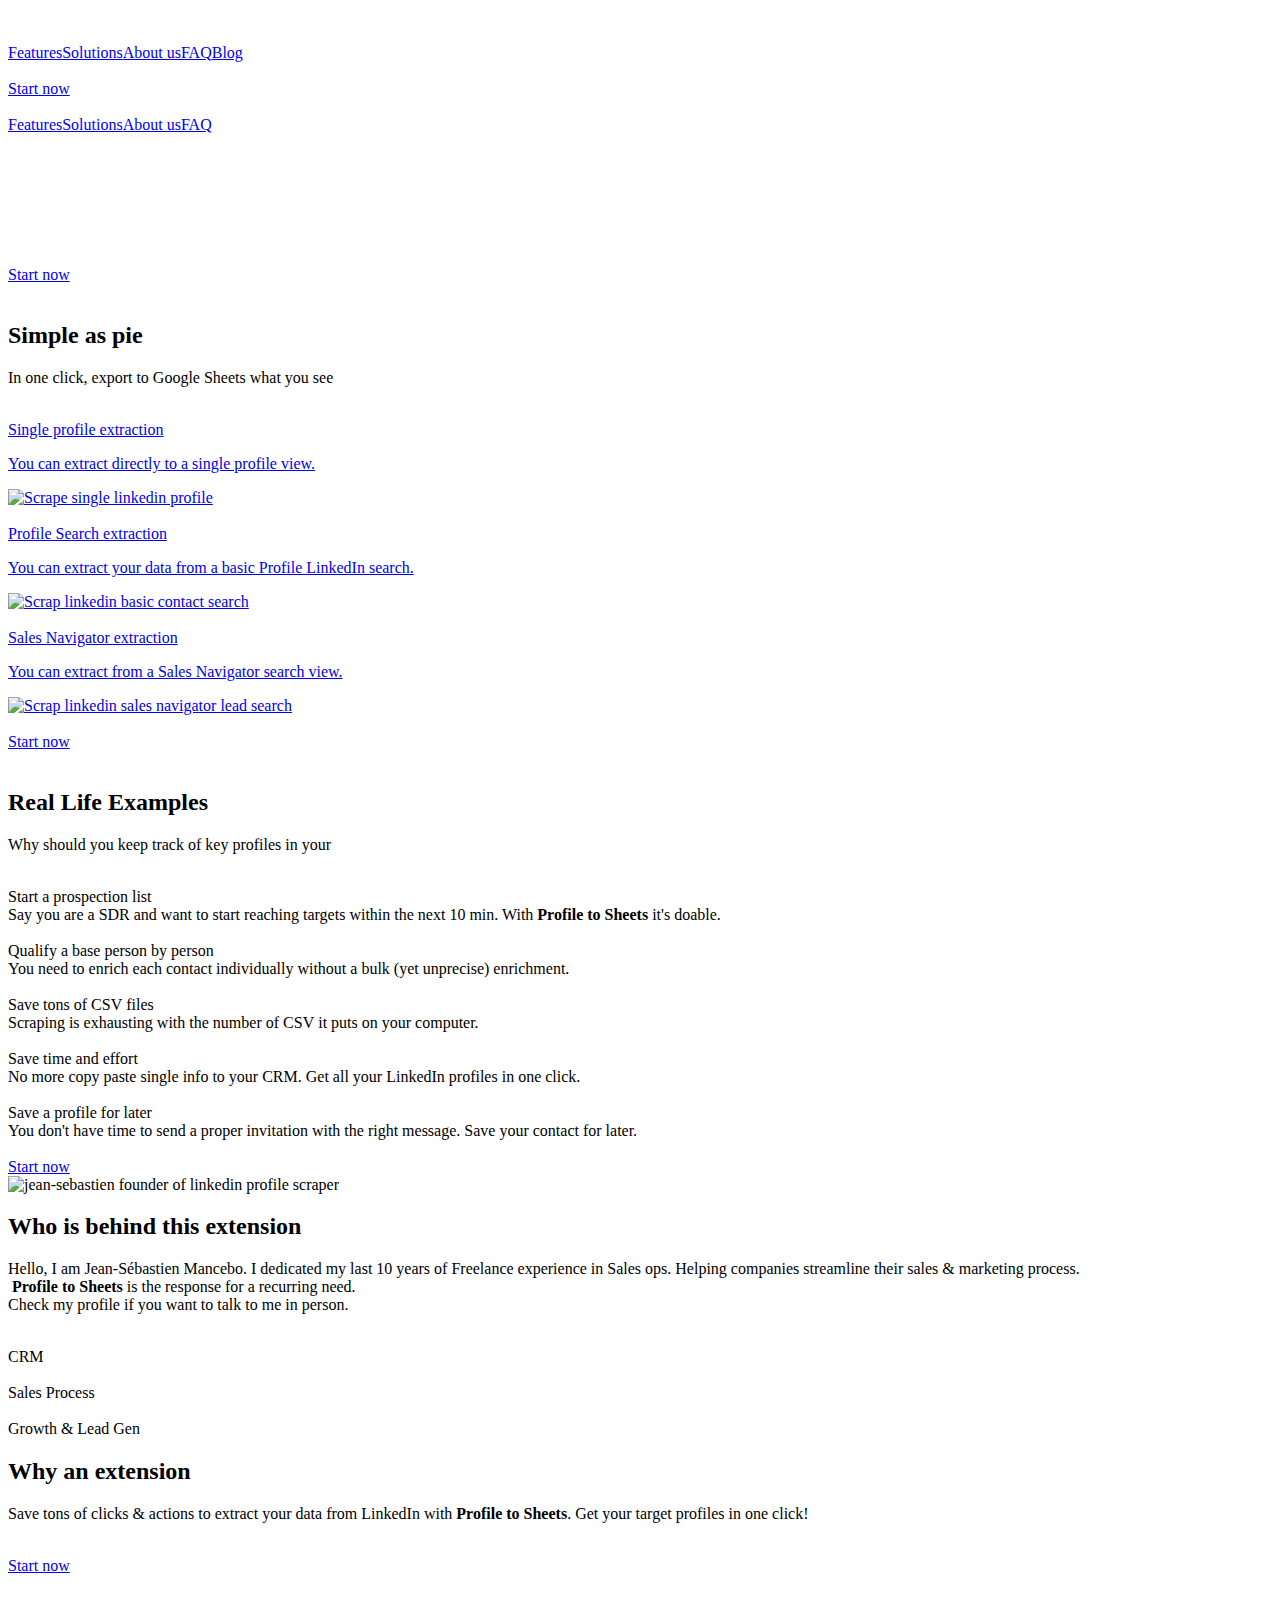
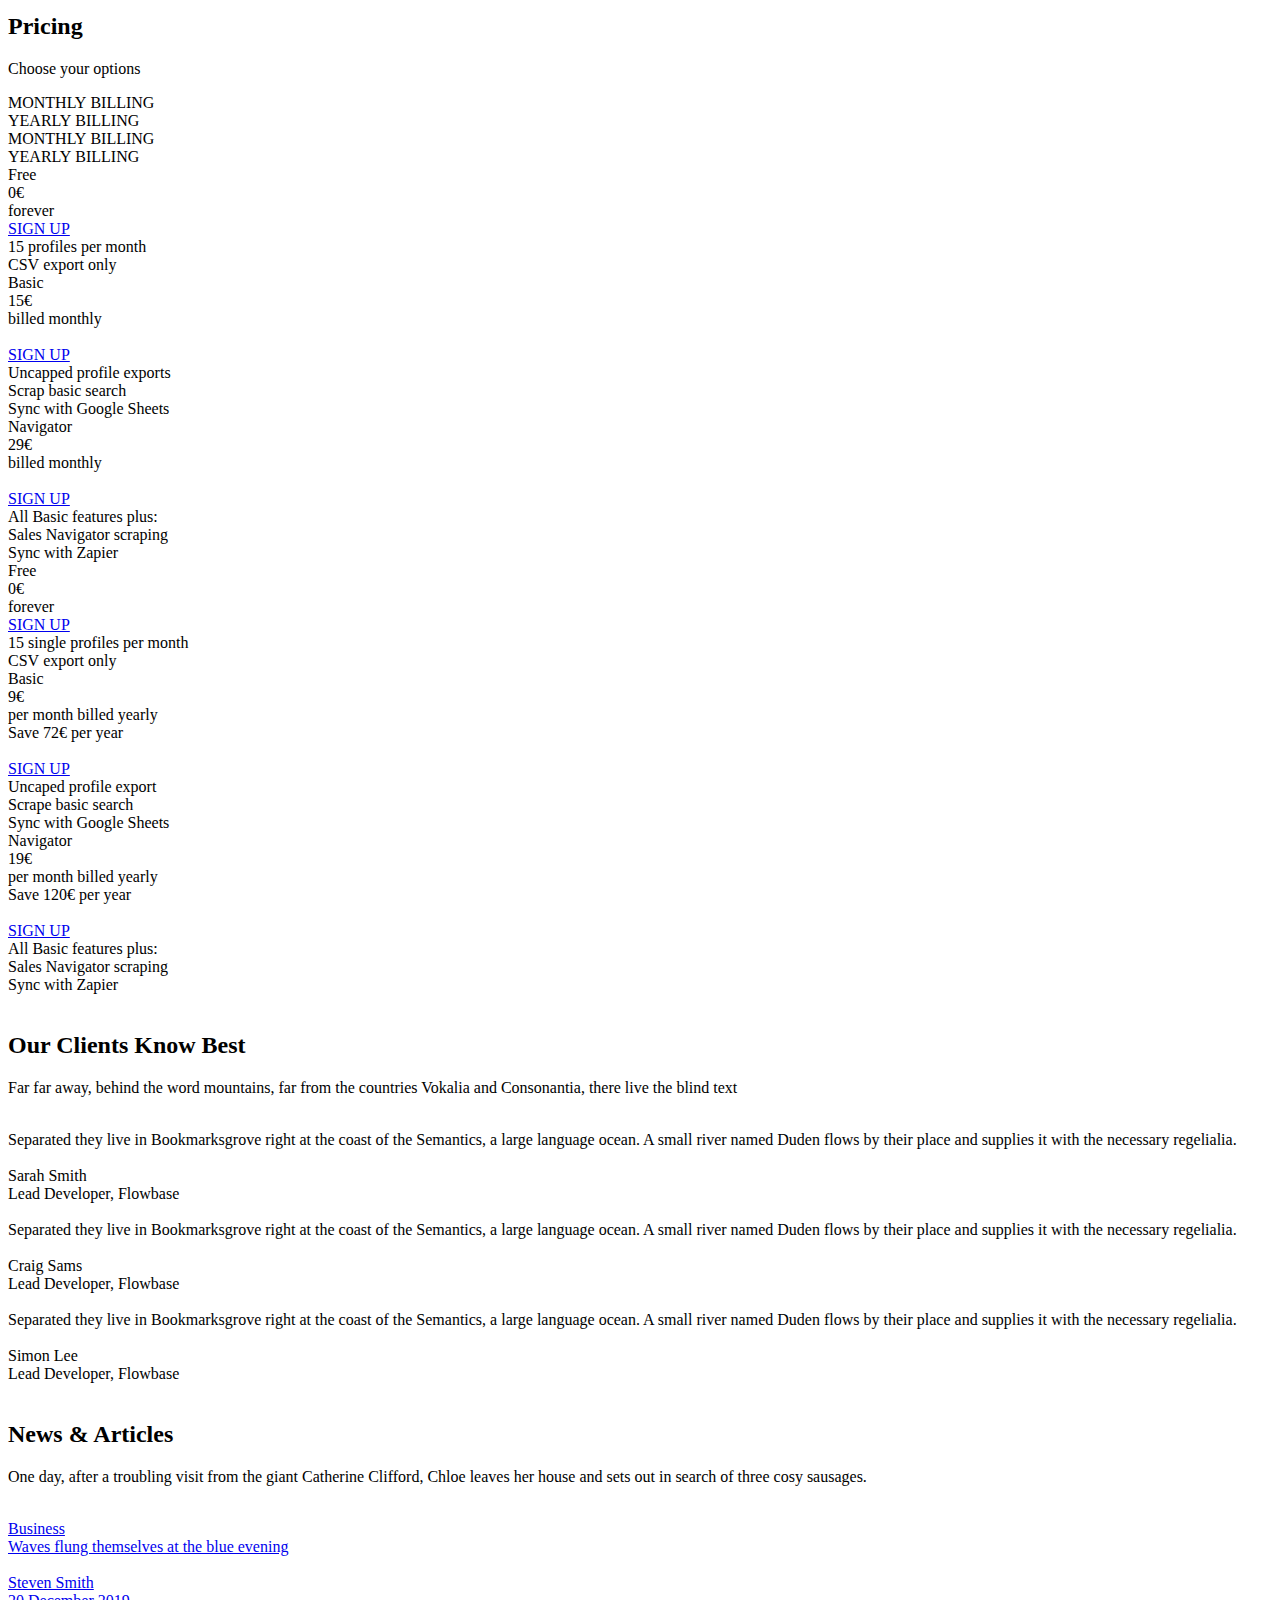
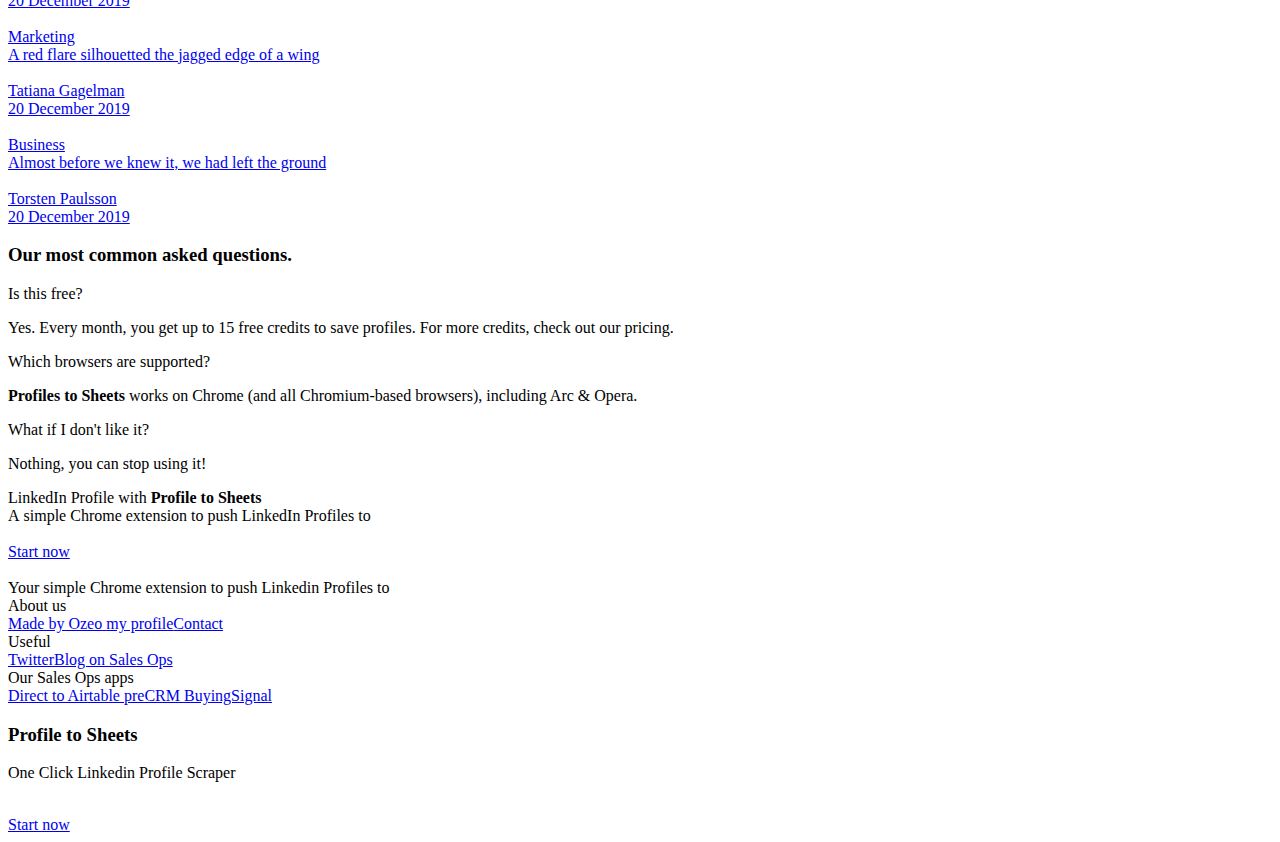
==== commit 124f2273: "Add files via upload" ====
--- a/index.html
+++ b/index.html
@@ -1,13 +1,13 @@
-<!DOCTYPE html><!-- This site was created in Webflow. https://webflow.com --><!-- Last Published: Mon Jul 01 2024 12:43:17 GMT+0000 (Coordinated Universal Time) --><html data-wf-domain="profile-to-sheets.com" data-wf-page="6673d73413e19f8843991514" data-wf-site="6673d73413e19f884399151a"><head><meta charset="utf-8"/><title>LinkedIn Profile Scraper</title><meta content="Extract LinkedIn Profiles to Google Sheets in one click. Download our free Chrome Extension and start right away, no credit card asked." name="description"/><meta content="LinkedIn Profile Scraper" property="og:title"/><meta content="Extract LinkedIn Profiles to Google Sheets in one click. Download our free Chrome Extension and start right away, no credit card asked." property="og:description"/><meta content="https://cdn.prod.website-files.com/666b4ca7bf951d8fb7a2afd6/666bf58a042ed1fea2cda086_screenshot%20(1).png" property="og:image"/><meta content="LinkedIn Profile Scraper" property="twitter:title"/><meta content="Extract LinkedIn Profiles to Google Sheets in one click. Download our free Chrome Extension and start right away, no credit card asked." property="twitter:description"/><meta content="https://cdn.prod.website-files.com/666b4ca7bf951d8fb7a2afd6/666bf58a042ed1fea2cda086_screenshot%20(1).png" property="twitter:image"/><meta property="og:type" content="website"/><meta content="summary_large_image" name="twitter:card"/><meta content="width=device-width, initial-scale=1" name="viewport"/><meta content="Webflow" name="generator"/><link href="https://cdn.prod.website-files.com/6673d73413e19f884399151a/css/chrome-extension-prop2-5a8d8b718d18f7bd.webflow.8a3246cbc.css" rel="stylesheet" type="text/css"/><script type="text/javascript">!function(o,c){var n=c.documentElement,t=" w-mod-";n.className+=t+"js",("ontouchstart"in o||o.DocumentTouch&&c instanceof DocumentTouch)&&(n.className+=t+"touch")}(window,document);</script><link href="https://cdn.prod.website-files.com/6673d73413e19f884399151a/66742d38466372b1e6b20ac6_linkedin%20profile%20to%20sheets%2032.png" rel="shortcut icon" type="image/x-icon"/><link href="https://cdn.prod.website-files.com/6673d73413e19f884399151a/66742d3a8a43ccf897a19aab_linkedin%20profile%20to%20sheets%20256.png" rel="apple-touch-icon"/><!-- Google Tag Manager -->
+<!DOCTYPE html><!-- This site was created in Webflow. https://webflow.com --><!-- Last Published: Tue Jul 02 2024 11:27:54 GMT+0000 (Coordinated Universal Time) --><html data-wf-domain="profile-to-sheets.com" data-wf-page="6673d73413e19f8843991514" data-wf-site="6673d73413e19f884399151a"><head><meta charset="utf-8"/><title>LinkedIn Profile Scraper</title><meta content="Extract LinkedIn Profiles to Google Sheets in one click. Download our free Chrome Extension and start right away, no credit card asked." name="description"/><meta content="LinkedIn Profile Scraper" property="og:title"/><meta content="Extract LinkedIn Profiles to Google Sheets in one click. Download our free Chrome Extension and start right away, no credit card asked." property="og:description"/><meta content="https://cdn.prod.website-files.com/666b4ca7bf951d8fb7a2afd6/666bf58a042ed1fea2cda086_screenshot%20(1).png" property="og:image"/><meta content="LinkedIn Profile Scraper" property="twitter:title"/><meta content="Extract LinkedIn Profiles to Google Sheets in one click. Download our free Chrome Extension and start right away, no credit card asked." property="twitter:description"/><meta content="https://cdn.prod.website-files.com/666b4ca7bf951d8fb7a2afd6/666bf58a042ed1fea2cda086_screenshot%20(1).png" property="twitter:image"/><meta property="og:type" content="website"/><meta content="summary_large_image" name="twitter:card"/><meta content="width=device-width, initial-scale=1" name="viewport"/><meta content="Webflow" name="generator"/><link href="https://cdn.prod.website-files.com/6673d73413e19f884399151a/css/chrome-extension-prop2-5a8d8b718d18f7bd.webflow.1f47d9c33.css" rel="stylesheet" type="text/css"/><script type="text/javascript">!function(o,c){var n=c.documentElement,t=" w-mod-";n.className+=t+"js",("ontouchstart"in o||o.DocumentTouch&&c instanceof DocumentTouch)&&(n.className+=t+"touch")}(window,document);</script><link href="https://cdn.prod.website-files.com/6673d73413e19f884399151a/66742d38466372b1e6b20ac6_linkedin%20profile%20to%20sheets%2032.png" rel="shortcut icon" type="image/x-icon"/><link href="https://cdn.prod.website-files.com/6673d73413e19f884399151a/66742d3a8a43ccf897a19aab_linkedin%20profile%20to%20sheets%20256.png" rel="apple-touch-icon"/><link href="https://profile-to-sheets.com/" rel="canonical"/><!-- Google Tag Manager -->
 <script>(function(w,d,s,l,i){w[l]=w[l]||[];w[l].push({'gtm.start':
 new Date().getTime(),event:'gtm.js'});var f=d.getElementsByTagName(s)[0],
 j=d.createElement(s),dl=l!='dataLayer'?'&l='+l:'';j.async=true;j.src=
 'https://www.googletagmanager.com/gtm.js?id='+i+dl;f.parentNode.insertBefore(j,f);
 })(window,document,'script','dataLayer','GTM-T9735ZNX');</script>
-<!-- End Google Tag Manager --><script defer data-domain="profile-to-sheets.com" src="https://plausible.io/js/script.js"></script></head><body><img src="https://cdn.prod.website-files.com/6673d73413e19f884399151a/6673d73413e19f8843991535_Hero%20Shape.svg" alt="" class="hero-graphic-right"/><div class="navigation-wrap"><div data-collapse="medium" data-animation="default" data-duration="400" data-w-id="1910c175-2264-fd01-5982-c38f0c2b7bb7" data-easing="ease" data-easing2="ease" role="banner" class="navigation w-nav"><div class="navigation-container"><div class="navigation-left"><a href="index.html#" class="brand w-nav-brand"><img src="https://cdn.prod.website-files.com/6673d73413e19f884399151a/66742d3a8a43ccf897a19aab_linkedin%20profile%20to%20sheets%20256.png" alt="" class="image-2"/></a></div><div class="navigation-right"><nav role="navigation" class="nav-menu-2 w-nav-menu"><a href="index.html#features" class="nav-link w-nav-link">Features</a><a href="index.html#solutions" class="nav-link w-nav-link">Solutions</a><a href="index.html#aboutus" class="nav-link w-nav-link">About us</a><a href="index.html#faq" class="nav-link w-nav-link">FAQ</a><a href="blog.html" class="nav-link bold w-nav-link">Blog</a></nav><a href="index.html#Pricing" class="primary-cta w-inline-block"><img src="https://cdn.prod.website-files.com/6673d73413e19f884399151a/6673de66fac20de352afa1fb_chrome.svg" loading="lazy" alt="" class="image-4"/><div class="nav-link dark-blue">Start now</div></a></div></div></div><div data-collapse="medium" data-animation="default" data-duration="400" data-easing="ease-out" data-easing2="ease-out" role="banner" class="navigation-mob w-nav"><div class="navigation-container-mob"><a href="index.html#" class="w-nav-brand"><img src="https://cdn.prod.website-files.com/6673d73413e19f884399151a/66742d3a8a43ccf897a19aab_linkedin%20profile%20to%20sheets%20256.png" alt="" class="nav-logo"/></a><nav role="navigation" class="mobile-nav w-nav-menu"><a href="index.html#features" class="mobile-nav-link w-nav-link">Features</a><a href="index.html#solutions" class="mobile-nav-link w-nav-link">Solutions</a><a href="index.html#aboutus" class="mobile-nav-link w-nav-link">About us</a><a href="index.html#faq" class="mobile-nav-link w-nav-link">FAQ</a></nav><div class="menu-mob w-nav-button"><div class="w-icon-nav-menu"></div></div></div></div></div><div class="hero-section"><div class="flex-container"><div class="w-layout-grid hero-grid-wrapper"><div id="w-node-_96611e63-f868-bab7-b4e8-a00ebf768a65-43991514" class="hero-text-block"><h1 style="-webkit-transform:translate3d(0, 45PX, 0) scale3d(1, 1, 1) rotateX(0) rotateY(0) rotateZ(0) skew(0, 0);-moz-transform:translate3d(0, 45PX, 0) scale3d(1, 1, 1) rotateX(0) rotateY(0) rotateZ(0) skew(0, 0);-ms-transform:translate3d(0, 45PX, 0) scale3d(1, 1, 1) rotateX(0) rotateY(0) rotateZ(0) skew(0, 0);transform:translate3d(0, 45PX, 0) scale3d(1, 1, 1) rotateX(0) rotateY(0) rotateZ(0) skew(0, 0);opacity:0" class="hero-h1">Scrap LinkedIn Profiles</h1><p style="-webkit-transform:translate3d(0, 45PX, 0) scale3d(1, 1, 1) rotateX(0) rotateY(0) rotateZ(0) skew(0, 0);-moz-transform:translate3d(0, 45PX, 0) scale3d(1, 1, 1) rotateX(0) rotateY(0) rotateZ(0) skew(0, 0);-ms-transform:translate3d(0, 45PX, 0) scale3d(1, 1, 1) rotateX(0) rotateY(0) rotateZ(0) skew(0, 0);transform:translate3d(0, 45PX, 0) scale3d(1, 1, 1) rotateX(0) rotateY(0) rotateZ(0) skew(0, 0);opacity:0" class="hero-paragraph">Our chrome extension extracts LinkedIn profiles to your <span class="logo small"> </span> in one click.<br/></p><div class="button-with-pricing"><a id="CTA" href="index.html#Pricing" class="secondary-cta w-inline-block"><img src="https://cdn.prod.website-files.com/6673d73413e19f884399151a/6673de66fac20de352afa1fb_chrome.svg" loading="lazy" alt="" class="image-3"/><div class="nav-link dark-blue">Start now</div></a></div></div><div class="hero-image-block"><img src="https://cdn.prod.website-files.com/6673d73413e19f884399151a/6675f9628b302c3d26b0a8ff_profile%20to%20sheets.gif" style="-webkit-transform:translate3d(0, 0, 0) scale3d(0.6, 0.6, 1) rotateX(0) rotateY(0) rotateZ(0) skew(0, 0);-moz-transform:translate3d(0, 0, 0) scale3d(0.6, 0.6, 1) rotateX(0) rotateY(0) rotateZ(0) skew(0, 0);-ms-transform:translate3d(0, 0, 0) scale3d(0.6, 0.6, 1) rotateX(0) rotateY(0) rotateZ(0) skew(0, 0);transform:translate3d(0, 0, 0) scale3d(0.6, 0.6, 1) rotateX(0) rotateY(0) rotateZ(0) skew(0, 0);opacity:0" alt="" class="hero-image"/></div></div></div></div><div id="features" class="service-section"><div class="flex-container"><h2 class="h2 h2-centre">Simple as pie</h2><p class="standard-paragraph center">In one click, export to Google Sheets what you see</p><div class="w-layout-grid service-grid"><a href="index.html#" class="grid-block w-inline-block"><div class="div-block-772"><img src="https://cdn.prod.website-files.com/6673d73413e19f884399151a/6673e074609b48a573b2d01c_green-horse.svg" alt="" class="grid-icon"/><div class="profile-details"><div class="faq-title">Single profile extraction</div><p class="paragraph-basic">You can extract directly to a single profile view.</p></div></div><img src="https://cdn.prod.website-files.com/6673d73413e19f884399151a/6675f21248876d15a9ed2ebb_single-linkedin-2.gif" alt=""/></a><a href="index.html#" class="grid-block w-inline-block"><div class="div-block-773"><img src="https://cdn.prod.website-files.com/6673d73413e19f884399151a/66757fd69732c8f66a059236_people%201.svg" alt="" class="grid-icon"/><div class="profile-details"><div class="faq-title">Profile Search extraction</div><p class="paragraph-basic">You can extract your data from a basic Profile LinkedIn search.</p></div></div><img src="https://cdn.prod.website-files.com/6673d73413e19f884399151a/6675f6289c6684a091bc6e23_basicsearch-video.gif" alt=""/></a><a href="index.html#" class="grid-block w-inline-block"><div class="div-block-774"><img src="https://cdn.prod.website-files.com/6673d73413e19f884399151a/66757fe460d798024cb5e973_target%201.svg" alt="" class="grid-icon"/><div class="profile-details"><div class="faq-title">Sales Navigator extraction</div><p class="paragraph-basic">You can extract from a Sales Navigator search view.</p></div></div><img src="https://cdn.prod.website-files.com/6673d73413e19f884399151a/6675f432ddb23ba92c968d71_salesnav-search-video.gif" alt=""/></a></div><div class="button-with-pricing"><a id="CTA" href="index.html#Pricing" class="secondary-cta w-inline-block"><img src="https://cdn.prod.website-files.com/6673d73413e19f884399151a/6673de66fac20de352afa1fb_chrome.svg" loading="lazy" alt="" class="image-3"/><div class="nav-link dark-blue">Start now</div></a></div></div></div><div id="solutions" class="feature-section"><img src="https://cdn.prod.website-files.com/6673d73413e19f884399151a/6673d73413e19f8843991529_dots.svg" alt="" class="halftone-pattern"/><div class="gradient-div"></div><div class="flex-container"><h2 class="h2 h2-centre">Real Life Examples</h2><p class="standard-paragraph center">Why should you keep track of key profiles in your <span class="logo small"> </span></p><div class="w-layout-grid grid-wrapper-2"><div class="feature-grid-block"><img src="https://cdn.prod.website-files.com/6673d73413e19f884399151a/667582e8ea684d99b2cbf7dd_package.svg" alt="" class="icon-image"/><div class="feature-header">Start a prospection list</div><div class="standard-paragraph">Say you are a SDR and want to start reaching targets within the next 10 min. With<span class="lightning"> </span><span class="green"><strong>Profile to Sheets</strong></span> it&#x27;s doable.</div></div><div class="feature-grid-block"><img src="https://cdn.prod.website-files.com/6673d73413e19f884399151a/667582e82a2c10d0ae41a22f_conversation.svg" alt="" class="icon-image"/><div class="feature-header">Qualify a base person by person</div><div class="standard-paragraph">You need to enrich each contact individually without a bulk (yet unprecise) enrichment.</div></div><div class="feature-grid-block"><img src="https://cdn.prod.website-files.com/6673d73413e19f884399151a/667582e84f77f90ec5ef7177_facetime.svg" alt="" class="icon-image"/><div class="feature-header">Save tons of CSV files</div><div class="standard-paragraph">Scraping is exhausting with the number of CSV it puts on your computer.</div></div><div class="feature-grid-block"><img src="https://cdn.prod.website-files.com/6673d73413e19f884399151a/667582e8efd95853eb64cce7_notification.svg" alt="" class="icon-image"/><div class="feature-header">Save time and effort</div><div class="standard-paragraph">No more copy paste single info to your CRM. Get all your LinkedIn profiles in one click.</div></div><div class="feature-grid-block"><img src="https://cdn.prod.website-files.com/6673d73413e19f884399151a/667582e8dc4bbbad71b3c8b3_calendar.svg" alt="" class="icon-image"/><div class="feature-header">Save a profile for later</div><div class="standard-paragraph">You don&#x27;t have time to send a proper invitation with the right message. Save your contact for later.</div></div></div><div class="button-with-pricing"><a id="CTA" href="index.html#Pricing" class="secondary-cta w-inline-block"><img src="https://cdn.prod.website-files.com/6673d73413e19f884399151a/6673de66fac20de352afa1fb_chrome.svg" loading="lazy" alt="" class="image-3"/><div class="nav-link dark-blue">Start now</div></a></div></div></div><div id="aboutus" class="content-section"><div class="flex-container"><div class="w-layout-grid features-grid-wrapper"><div class="feature-image-block"><img src="https://cdn.prod.website-files.com/6673d73413e19f884399151a/66744f9a051bb080dd4ce59f_PRESENTATION%20DE%20JEAN-SEBASTIEN%20(2).png" sizes="(max-width: 767px) 94vw, 540px" srcset="https://cdn.prod.website-files.com/6673d73413e19f884399151a/66744f9a051bb080dd4ce59f_PRESENTATION%20DE%20JEAN-SEBASTIEN%20(2)-p-500.png 500w, https://cdn.prod.website-files.com/6673d73413e19f884399151a/66744f9a051bb080dd4ce59f_PRESENTATION%20DE%20JEAN-SEBASTIEN%20(2).png 600w" alt="" class="feature-image-1"/></div><div class="feature-text-block"><h2 class="h2">Who is behind this extension</h2><p class="standard-paragraph _40-bottom-margin">Hello, I am Jean-Sébastien Mancebo. I dedicated my last 10 years of Freelance experience in Sales ops. Helping companies streamline their sales &amp; marketing process. <br/>‍<span class="lightning"> </span><span class="green"><strong>Profile to Sheets</strong></span> is the response for a recurring need.<br/>Check my profile <a href="https://www.linkedin.com/in/jsmancebo" target="_blank"><span class="linkedin"> </span></a>if you want to talk to me in person.</p><div class="small-blocks"><img src="https://cdn.prod.website-files.com/6673d73413e19f884399151a/6673e074609b48a573b2d01c_green-horse.svg" alt="" class="feature-icon"/><div class="feature-text">CRM</div></div><div class="small-blocks"><img src="https://cdn.prod.website-files.com/6673d73413e19f884399151a/6673e495b5de0ab303863ded_people%201.png" alt="" class="feature-icon"/><div class="feature-text">Sales Process</div></div><div class="small-blocks"><img src="https://cdn.prod.website-files.com/6673d73413e19f884399151a/6673e4a19c3837d3e2c29d7f_target%201.png" alt="" class="feature-icon"/><div class="feature-text">Growth &amp; Lead Gen</div></div></div><div id="w-node-_81897d98-5728-bd56-d865-56baff40e11e-43991514" class="feature-text-block-2"><h2 class="h2">Why an extension</h2><p class="standard-paragraph _40-bottom-margin">Save tons of clicks &amp; actions to extract your data from LinkedIn with<span class="lightning"> </span><span class="green"><strong>Profile to Sheets</strong></span>. Get your target profiles in one click!</p><div class="button-with-pricing"><a id="CTA" href="index.html#Pricing" class="secondary-cta w-inline-block"><img src="https://cdn.prod.website-files.com/6673d73413e19f884399151a/6673de66fac20de352afa1fb_chrome.svg" loading="lazy" alt="" class="image-3"/><div class="nav-link dark-blue">Start now</div></a></div></div><div id="w-node-a39fd47a-3a83-c060-10b6-94a4efe98bb3-43991514" class="feature-image-block"><img src="https://cdn.prod.website-files.com/6673d73413e19f884399151a/6673e68bdbd2454bcfa01bdf_PRESENTATION%20DE%20JEAN-SEBASTIEN%20(1).png" sizes="(max-width: 767px) 94vw, 540px" srcset="https://cdn.prod.website-files.com/6673d73413e19f884399151a/6673e68bdbd2454bcfa01bdf_PRESENTATION%20DE%20JEAN-SEBASTIEN%20(1)-p-500.png 500w, https://cdn.prod.website-files.com/6673d73413e19f884399151a/6673e68bdbd2454bcfa01bdf_PRESENTATION%20DE%20JEAN-SEBASTIEN%20(1)-p-800.png 800w, https://cdn.prod.website-files.com/6673d73413e19f884399151a/6673e68bdbd2454bcfa01bdf_PRESENTATION%20DE%20JEAN-SEBASTIEN%20(1)-p-1080.png 1080w, https://cdn.prod.website-files.com/6673d73413e19f884399151a/6673e68bdbd2454bcfa01bdf_PRESENTATION%20DE%20JEAN-SEBASTIEN%20(1).png 1200w" alt="" class="feature-image-1"/></div></div></div></div><div id="Pricing" class="pricing"><h2 class="h2-2 h2-centre">Pricing</h2><p class="standard-paragraph-2 center">Choose your options</p><div class="container-2"><div data-current="Monthly" data-easing="ease" data-duration-in="300" data-duration-out="100" class="hide w-tabs"><div class="price-tabs-menu-2 w-tab-menu"><a data-w-tab="Monthly" class="price-tab-2 w-inline-block w-tab-link w--current"><div class="tab-text">MONTHLY BILLING</div><div class="toggle-contain w-clearfix"><div class="toggle-dot right"></div></div><div class="tab-text">YEARLY BILLING</div></a><a data-w-tab="Yearly" class="price-tab-2 w-inline-block w-tab-link"><div class="tab-text">MONTHLY BILLING</div><div class="toggle-contain"><div class="toggle-dot"></div></div><div class="tab-text">YEARLY BILLING</div></a></div><div class="w-tab-content"><div data-w-tab="Monthly" class="w-tab-pane w--tab-active"><div class="pricing-box-row monthly-row"><div class="pricing-box"><div>Free</div><div class="price">0€</div><div>forever</div><a href="index.html#" class="secondary-cta white w-inline-block"><div class="green">SIGN UP</div></a><div class="text-block-4">15 profiles per month</div><div class="text-block-5">CSV export only</div></div><div class="pricing-box"><div>Basic</div><div class="price">15€</div><div>billed monthly</div><a href="index.html#" class="secondary-cta w-inline-block"><img loading="lazy" src="https://cdn.prod.website-files.com/6673d73413e19f884399151a/6673de66fac20de352afa1fb_chrome.svg" alt="" class="image-3"/><div>SIGN UP</div></a><div class="text-block-3">Uncapped profile exports</div><div class="text-block-6">Scrap basic search</div><div class="text-block-7">Sync with Google Sheets</div></div><div class="pricing-box"><div>Navigator</div><div class="price">29€</div><div>billed monthly</div><a href="index.html#" class="secondary-cta w-inline-block"><img loading="lazy" src="https://cdn.prod.website-files.com/6673d73413e19f884399151a/6673de66fac20de352afa1fb_chrome.svg" alt="" class="image-3"/><div>SIGN UP</div></a><div class="text-block-8">All Basic features plus:</div><div class="text-block-9">Sales Navigator scraping</div><div class="text-block-10">Sync with Zapier</div></div></div></div><div data-w-tab="Yearly" class="tab-pane-yearly w-tab-pane"><div class="pricing-box-row yearly-row"><div class="pricing-box"><div>Free</div><div class="price">0€</div><div>forever</div><div class="yearly-discount"></div><a href="index.html#" class="secondary-cta white w-inline-block"><div class="green">SIGN UP</div></a><div class="text-block-11">15 single profiles per month</div><div class="text-block-12">CSV export only</div></div><div class="pricing-box"><div>Basic</div><div class="price">9€</div><div>per month billed yearly</div><div class="yearly-discount">Save 72€ per year</div><a href="index.html#" class="secondary-cta w-inline-block"><img loading="lazy" src="https://cdn.prod.website-files.com/6673d73413e19f884399151a/6673de66fac20de352afa1fb_chrome.svg" alt="" class="image-3"/><div>SIGN UP</div></a><div class="text-block-13">Uncaped profile export</div><div class="text-block-14">Scrape basic search</div><div class="text-block-15">Sync with Google Sheets</div></div><div class="pricing-box"><div>Navigator</div><div class="price">19€</div><div>per month billed yearly</div><div class="yearly-discount">Save 120€ per year</div><a href="index.html#" class="secondary-cta w-inline-block"><img loading="lazy" src="https://cdn.prod.website-files.com/6673d73413e19f884399151a/6673de66fac20de352afa1fb_chrome.svg" alt="" class="image-3"/><div>SIGN UP</div></a><div class="text-block-16">All Basic features plus:</div><div class="text-block-17">Sales Navigator scraping</div><div class="text-block-18">Sync with Zapier</div></div></div></div></div></div><div class="w-embed w-script"><script async src="https://js.stripe.com/v3/pricing-table.js"></script>
+<!-- End Google Tag Manager --><script defer data-domain="profile-to-sheets.com" src="https://plausible.io/js/script.js"></script></head><body><img src="https://cdn.prod.website-files.com/6673d73413e19f884399151a/6673d73413e19f8843991535_Hero%20Shape.svg" alt="" class="hero-graphic-right"/><div class="navigation-wrap"><div data-collapse="medium" data-animation="default" data-duration="400" data-w-id="1910c175-2264-fd01-5982-c38f0c2b7bb7" data-easing="ease" data-easing2="ease" role="banner" class="navigation w-nav"><div class="navigation-container"><div class="navigation-left"><a href="index.html#" class="brand w-nav-brand"><img src="https://cdn.prod.website-files.com/6673d73413e19f884399151a/66742d3a8a43ccf897a19aab_linkedin%20profile%20to%20sheets%20256.png" alt="" class="image-2"/></a></div><div class="navigation-right"><nav role="navigation" class="nav-menu-2 w-nav-menu"><a href="index.html#features" class="nav-link w-nav-link">Features</a><a href="index.html#solutions" class="nav-link w-nav-link">Solutions</a><a href="index.html#aboutus" class="nav-link w-nav-link">About us</a><a href="index.html#faq" class="nav-link w-nav-link">FAQ</a><a href="blog.html" class="nav-link bold w-nav-link">Blog</a></nav><a href="index.html#Pricing" class="primary-cta w-inline-block"><img src="https://cdn.prod.website-files.com/6673d73413e19f884399151a/6673de66fac20de352afa1fb_chrome.svg" loading="lazy" alt="" class="image-4"/><div class="nav-link dark-blue">Start now</div></a></div></div></div><div data-collapse="medium" data-animation="default" data-duration="400" data-easing="ease-out" data-easing2="ease-out" role="banner" class="navigation-mob w-nav"><div class="navigation-container-mob"><a href="index.html#" class="w-nav-brand"><img src="https://cdn.prod.website-files.com/6673d73413e19f884399151a/66742d3a8a43ccf897a19aab_linkedin%20profile%20to%20sheets%20256.png" alt="" class="nav-logo"/></a><nav role="navigation" class="mobile-nav w-nav-menu"><a href="index.html#features" class="mobile-nav-link w-nav-link">Features</a><a href="index.html#solutions" class="mobile-nav-link w-nav-link">Solutions</a><a href="index.html#aboutus" class="mobile-nav-link w-nav-link">About us</a><a href="index.html#faq" class="mobile-nav-link w-nav-link">FAQ</a></nav><div class="menu-mob w-nav-button"><div class="w-icon-nav-menu"></div></div></div></div></div><div class="hero-section"><div class="flex-container"><div class="w-layout-grid hero-grid-wrapper"><div id="w-node-_96611e63-f868-bab7-b4e8-a00ebf768a65-43991514" class="hero-text-block"><h1 style="-webkit-transform:translate3d(0, 45PX, 0) scale3d(1, 1, 1) rotateX(0) rotateY(0) rotateZ(0) skew(0, 0);-moz-transform:translate3d(0, 45PX, 0) scale3d(1, 1, 1) rotateX(0) rotateY(0) rotateZ(0) skew(0, 0);-ms-transform:translate3d(0, 45PX, 0) scale3d(1, 1, 1) rotateX(0) rotateY(0) rotateZ(0) skew(0, 0);transform:translate3d(0, 45PX, 0) scale3d(1, 1, 1) rotateX(0) rotateY(0) rotateZ(0) skew(0, 0);opacity:0" class="hero-h1">Scrap LinkedIn Profiles</h1><p style="-webkit-transform:translate3d(0, 45PX, 0) scale3d(1, 1, 1) rotateX(0) rotateY(0) rotateZ(0) skew(0, 0);-moz-transform:translate3d(0, 45PX, 0) scale3d(1, 1, 1) rotateX(0) rotateY(0) rotateZ(0) skew(0, 0);-ms-transform:translate3d(0, 45PX, 0) scale3d(1, 1, 1) rotateX(0) rotateY(0) rotateZ(0) skew(0, 0);transform:translate3d(0, 45PX, 0) scale3d(1, 1, 1) rotateX(0) rotateY(0) rotateZ(0) skew(0, 0);opacity:0" class="hero-paragraph">Our chrome extension extracts LinkedIn profiles to your <span class="logo small"> </span> in one click.<br/></p><div class="button-with-pricing"><a id="CTA" href="index.html#Pricing" class="secondary-cta w-inline-block"><img src="https://cdn.prod.website-files.com/6673d73413e19f884399151a/6673de66fac20de352afa1fb_chrome.svg" loading="lazy" alt="" class="image-3"/><div class="nav-link dark-blue">Start now</div></a></div></div><div class="hero-image-block"><img src="https://cdn.prod.website-files.com/6673d73413e19f884399151a/6675f9628b302c3d26b0a8ff_profile%20to%20sheets.gif" style="-webkit-transform:translate3d(0, 0, 0) scale3d(0.6, 0.6, 1) rotateX(0) rotateY(0) rotateZ(0) skew(0, 0);-moz-transform:translate3d(0, 0, 0) scale3d(0.6, 0.6, 1) rotateX(0) rotateY(0) rotateZ(0) skew(0, 0);-ms-transform:translate3d(0, 0, 0) scale3d(0.6, 0.6, 1) rotateX(0) rotateY(0) rotateZ(0) skew(0, 0);transform:translate3d(0, 0, 0) scale3d(0.6, 0.6, 1) rotateX(0) rotateY(0) rotateZ(0) skew(0, 0);opacity:0" alt="LinkedIn Profile Scraper" class="hero-image"/></div></div></div></div><div id="features" class="service-section"><div class="flex-container"><h2 class="h2 h2-centre">Simple as pie</h2><p class="standard-paragraph center">In one click, export to Google Sheets what you see</p><div class="w-layout-grid service-grid"><a href="index.html#" class="grid-block w-inline-block"><div class="div-block-772"><img src="https://cdn.prod.website-files.com/6673d73413e19f884399151a/6673e074609b48a573b2d01c_green-horse.svg" alt="" class="grid-icon"/><div class="profile-details"><div class="faq-title">Single profile extraction</div><p class="paragraph-basic">You can extract directly to a single profile view.</p></div></div><img src="https://cdn.prod.website-files.com/6673d73413e19f884399151a/6675f21248876d15a9ed2ebb_single-linkedin-2.gif" alt="Scrape single linkedin profile"/></a><a href="index.html#" class="grid-block w-inline-block"><div class="div-block-773"><img src="https://cdn.prod.website-files.com/6673d73413e19f884399151a/66757fd69732c8f66a059236_people%201.svg" alt="" class="grid-icon"/><div class="profile-details"><div class="faq-title">Profile Search extraction</div><p class="paragraph-basic">You can extract your data from a basic Profile LinkedIn search.</p></div></div><img src="https://cdn.prod.website-files.com/6673d73413e19f884399151a/6675f6289c6684a091bc6e23_basicsearch-video.gif" alt="Scrap linkedin basic contact search"/></a><a href="index.html#" class="grid-block w-inline-block"><div class="div-block-774"><img src="https://cdn.prod.website-files.com/6673d73413e19f884399151a/66757fe460d798024cb5e973_target%201.svg" alt="" class="grid-icon"/><div class="profile-details"><div class="faq-title">Sales Navigator extraction</div><p class="paragraph-basic">You can extract from a Sales Navigator search view.</p></div></div><img src="https://cdn.prod.website-files.com/6673d73413e19f884399151a/6675f432ddb23ba92c968d71_salesnav-search-video.gif" alt="Scrap linkedin sales navigator lead search"/></a></div><div class="button-with-pricing"><a id="CTA" href="index.html#Pricing" class="secondary-cta w-inline-block"><img src="https://cdn.prod.website-files.com/6673d73413e19f884399151a/6673de66fac20de352afa1fb_chrome.svg" loading="lazy" alt="" class="image-3"/><div class="nav-link dark-blue">Start now</div></a></div></div></div><div id="solutions" class="feature-section"><img src="https://cdn.prod.website-files.com/6673d73413e19f884399151a/6673d73413e19f8843991529_dots.svg" alt="" class="halftone-pattern"/><div class="gradient-div"></div><div class="flex-container"><h2 class="h2 h2-centre">Real Life Examples</h2><p class="standard-paragraph center">Why should you keep track of key profiles in your <span class="logo small"> </span></p><div class="w-layout-grid grid-wrapper-2"><div class="feature-grid-block"><img src="https://cdn.prod.website-files.com/6673d73413e19f884399151a/667582e8ea684d99b2cbf7dd_package.svg" alt="" class="icon-image"/><div class="feature-header">Start a prospection list</div><div class="standard-paragraph">Say you are a SDR and want to start reaching targets within the next 10 min. With<span class="lightning"> </span><span class="green"><strong>Profile to Sheets</strong></span> it&#x27;s doable.</div></div><div class="feature-grid-block"><img src="https://cdn.prod.website-files.com/6673d73413e19f884399151a/667582e82a2c10d0ae41a22f_conversation.svg" alt="" class="icon-image"/><div class="feature-header">Qualify a base person by person</div><div class="standard-paragraph">You need to enrich each contact individually without a bulk (yet unprecise) enrichment.</div></div><div class="feature-grid-block"><img src="https://cdn.prod.website-files.com/6673d73413e19f884399151a/667582e84f77f90ec5ef7177_facetime.svg" alt="" class="icon-image"/><div class="feature-header">Save tons of CSV files</div><div class="standard-paragraph">Scraping is exhausting with the number of CSV it puts on your computer.</div></div><div class="feature-grid-block"><img src="https://cdn.prod.website-files.com/6673d73413e19f884399151a/667582e8efd95853eb64cce7_notification.svg" alt="" class="icon-image"/><div class="feature-header">Save time and effort</div><div class="standard-paragraph">No more copy paste single info to your CRM. Get all your LinkedIn profiles in one click.</div></div><div class="feature-grid-block"><img src="https://cdn.prod.website-files.com/6673d73413e19f884399151a/667582e8dc4bbbad71b3c8b3_calendar.svg" alt="" class="icon-image"/><div class="feature-header">Save a profile for later</div><div class="standard-paragraph">You don&#x27;t have time to send a proper invitation with the right message. Save your contact for later.</div></div></div><div class="button-with-pricing"><a id="CTA" href="index.html#Pricing" class="secondary-cta w-inline-block"><img src="https://cdn.prod.website-files.com/6673d73413e19f884399151a/6673de66fac20de352afa1fb_chrome.svg" loading="lazy" alt="" class="image-3"/><div class="nav-link dark-blue">Start now</div></a></div></div></div><div id="aboutus" class="content-section"><div class="flex-container"><div class="w-layout-grid features-grid-wrapper"><div class="feature-image-block"><img src="https://cdn.prod.website-files.com/6673d73413e19f884399151a/66744f9a051bb080dd4ce59f_PRESENTATION%20DE%20JEAN-SEBASTIEN%20(2).png" sizes="(max-width: 767px) 94vw, 540px" srcset="https://cdn.prod.website-files.com/6673d73413e19f884399151a/66744f9a051bb080dd4ce59f_PRESENTATION%20DE%20JEAN-SEBASTIEN%20(2)-p-500.png 500w, https://cdn.prod.website-files.com/6673d73413e19f884399151a/66744f9a051bb080dd4ce59f_PRESENTATION%20DE%20JEAN-SEBASTIEN%20(2).png 600w" alt="jean-sebastien founder of linkedin profile scraper" class="feature-image-1"/></div><div class="feature-text-block"><h2 class="h2">Who is behind this extension</h2><p class="standard-paragraph _40-bottom-margin">Hello, I am Jean-Sébastien Mancebo. I dedicated my last 10 years of Freelance experience in Sales ops. Helping companies streamline their sales &amp; marketing process. <br/>‍<span class="lightning"> </span><span class="green"><strong>Profile to Sheets</strong></span> is the response for a recurring need.<br/>Check my profile <a href="https://www.linkedin.com/in/jsmancebo" description="link to linkedin jean-sebastien&#x27;s profile" target="_blank"><span class="linkedin"> </span></a>if you want to talk to me in person.</p><div class="small-blocks"><img src="https://cdn.prod.website-files.com/6673d73413e19f884399151a/6673e074609b48a573b2d01c_green-horse.svg" alt="" class="feature-icon"/><div class="feature-text">CRM</div></div><div class="small-blocks"><img src="https://cdn.prod.website-files.com/6673d73413e19f884399151a/6673e495b5de0ab303863ded_people%201.png" alt="" class="feature-icon"/><div class="feature-text">Sales Process</div></div><div class="small-blocks"><img src="https://cdn.prod.website-files.com/6673d73413e19f884399151a/6673e4a19c3837d3e2c29d7f_target%201.png" alt="" class="feature-icon"/><div class="feature-text">Growth &amp; Lead Gen</div></div></div><div id="w-node-_81897d98-5728-bd56-d865-56baff40e11e-43991514" class="feature-text-block-2"><h2 class="h2">Why an extension</h2><p class="standard-paragraph _40-bottom-margin">Save tons of clicks &amp; actions to extract your data from LinkedIn with<span class="lightning"> </span><span class="green"><strong>Profile to Sheets</strong></span>. Get your target profiles in one click!</p><div class="button-with-pricing"><a id="CTA" href="index.html#Pricing" class="secondary-cta w-inline-block"><img src="https://cdn.prod.website-files.com/6673d73413e19f884399151a/6673de66fac20de352afa1fb_chrome.svg" loading="lazy" alt="" class="image-3"/><div class="nav-link dark-blue">Start now</div></a></div></div><div id="w-node-a39fd47a-3a83-c060-10b6-94a4efe98bb3-43991514" class="feature-image-block"><img src="https://cdn.prod.website-files.com/6673d73413e19f884399151a/6673e68bdbd2454bcfa01bdf_PRESENTATION%20DE%20JEAN-SEBASTIEN%20(1).png" sizes="(max-width: 767px) 94vw, 540px" srcset="https://cdn.prod.website-files.com/6673d73413e19f884399151a/6673e68bdbd2454bcfa01bdf_PRESENTATION%20DE%20JEAN-SEBASTIEN%20(1)-p-500.png 500w, https://cdn.prod.website-files.com/6673d73413e19f884399151a/6673e68bdbd2454bcfa01bdf_PRESENTATION%20DE%20JEAN-SEBASTIEN%20(1)-p-800.png 800w, https://cdn.prod.website-files.com/6673d73413e19f884399151a/6673e68bdbd2454bcfa01bdf_PRESENTATION%20DE%20JEAN-SEBASTIEN%20(1)-p-1080.png 1080w, https://cdn.prod.website-files.com/6673d73413e19f884399151a/6673e68bdbd2454bcfa01bdf_PRESENTATION%20DE%20JEAN-SEBASTIEN%20(1).png 1200w" alt="" class="feature-image-1"/></div></div></div></div><div id="Pricing" class="pricing"><h2 class="h2-2 h2-centre">Pricing</h2><p class="standard-paragraph-2 center">Choose your options</p><div class="container-2"><div data-current="Monthly" data-easing="ease" data-duration-in="300" data-duration-out="100" class="hide w-tabs"><div class="price-tabs-menu-2 w-tab-menu"><a data-w-tab="Monthly" class="price-tab-2 w-inline-block w-tab-link w--current"><div class="tab-text">MONTHLY BILLING</div><div class="toggle-contain w-clearfix"><div class="toggle-dot right"></div></div><div class="tab-text">YEARLY BILLING</div></a><a data-w-tab="Yearly" class="price-tab-2 w-inline-block w-tab-link"><div class="tab-text">MONTHLY BILLING</div><div class="toggle-contain"><div class="toggle-dot"></div></div><div class="tab-text">YEARLY BILLING</div></a></div><div class="w-tab-content"><div data-w-tab="Monthly" class="w-tab-pane w--tab-active"><div class="pricing-box-row monthly-row"><div class="pricing-box"><div>Free</div><div class="price">0€</div><div>forever</div><a href="index.html#" class="secondary-cta white w-inline-block"><div class="green">SIGN UP</div></a><div class="text-block-4">15 profiles per month</div><div class="text-block-5">CSV export only</div></div><div class="pricing-box"><div>Basic</div><div class="price">15€</div><div>billed monthly</div><a href="index.html#" class="secondary-cta w-inline-block"><img loading="lazy" src="https://cdn.prod.website-files.com/6673d73413e19f884399151a/6673de66fac20de352afa1fb_chrome.svg" alt="" class="image-3"/><div>SIGN UP</div></a><div class="text-block-3">Uncapped profile exports</div><div class="text-block-6">Scrap basic search</div><div class="text-block-7">Sync with Google Sheets</div></div><div class="pricing-box"><div>Navigator</div><div class="price">29€</div><div>billed monthly</div><a href="index.html#" class="secondary-cta w-inline-block"><img loading="lazy" src="https://cdn.prod.website-files.com/6673d73413e19f884399151a/6673de66fac20de352afa1fb_chrome.svg" alt="" class="image-3"/><div>SIGN UP</div></a><div class="text-block-8">All Basic features plus:</div><div class="text-block-9">Sales Navigator scraping</div><div class="text-block-10">Sync with Zapier</div></div></div></div><div data-w-tab="Yearly" class="tab-pane-yearly w-tab-pane"><div class="pricing-box-row yearly-row"><div class="pricing-box"><div>Free</div><div class="price">0€</div><div>forever</div><div class="yearly-discount"></div><a href="index.html#" class="secondary-cta white w-inline-block"><div class="green">SIGN UP</div></a><div class="text-block-11">15 single profiles per month</div><div class="text-block-12">CSV export only</div></div><div class="pricing-box"><div>Basic</div><div class="price">9€</div><div>per month billed yearly</div><div class="yearly-discount">Save 72€ per year</div><a href="index.html#" class="secondary-cta w-inline-block"><img loading="lazy" src="https://cdn.prod.website-files.com/6673d73413e19f884399151a/6673de66fac20de352afa1fb_chrome.svg" alt="" class="image-3"/><div>SIGN UP</div></a><div class="text-block-13">Uncaped profile export</div><div class="text-block-14">Scrape basic search</div><div class="text-block-15">Sync with Google Sheets</div></div><div class="pricing-box"><div>Navigator</div><div class="price">19€</div><div>per month billed yearly</div><div class="yearly-discount">Save 120€ per year</div><a href="index.html#" class="secondary-cta w-inline-block"><img loading="lazy" src="https://cdn.prod.website-files.com/6673d73413e19f884399151a/6673de66fac20de352afa1fb_chrome.svg" alt="" class="image-3"/><div>SIGN UP</div></a><div class="text-block-16">All Basic features plus:</div><div class="text-block-17">Sales Navigator scraping</div><div class="text-block-18">Sync with Zapier</div></div></div></div></div></div><div class="w-embed w-script"><script async src="https://js.stripe.com/v3/pricing-table.js"></script>
 <stripe-pricing-table pricing-table-id="prctbl_1PXjYfFA2LF6N9HrFA64GZFx"
 publishable-key="pk_live_jNqdb9zQgZwHMTwPzL1FDcL300NWps2AZQ">
-</stripe-pricing-table></div></div></div><div class="testimonial-section hide"><img src="https://cdn.prod.website-files.com/6673d73413e19f884399151a/6673d73413e19f884399153e_Hero%20Shape%20CTA.svg" alt="" class="hero-graphic-right"/><h2 class="h2 white">Our Clients Know Best</h2><p class="standard-paragraph center white">Far far away, behind the word mountains, far from the countries Vokalia and Consonantia, there live the blind text</p><div data-delay="4000" data-animation="slide" class="slider w-slider" data-autoplay="false" data-easing="ease" data-hide-arrows="false" data-disable-swipe="false" data-autoplay-limit="0" data-nav-spacing="3" data-duration="500" data-infinite="true"><div class="mask w-slider-mask"><div class="slide w-slide"><div class="slide-wrap"><img src="https://cdn.prod.website-files.com/6673d73413e19f884399151a/6673d73413e19f884399152b_icn.svg" alt="" class="quotes-icon"/><div class="standard-paragraph">Separated they live in Bookmarksgrove right at the coast of the Semantics, a large language ocean. A small river named Duden flows by their place and supplies it with the necessary regelialia.</div><div class="profile-block"><img src="https://cdn.prod.website-files.com/6673d73413e19f884399151a/6673d73413e19f884399154b_team05.jpg" width="60" alt="" class="profile-image"/><div class="profile-details"><div class="faq-title">Sarah Smith</div><div class="paragraph-basic">Lead Developer, Flowbase</div></div></div></div></div><div class="slide w-slide"><div class="slide-wrap"><img src="https://cdn.prod.website-files.com/6673d73413e19f884399151a/6673d73413e19f884399152b_icn.svg" alt="" class="quotes-icon"/><div class="standard-paragraph">Separated they live in Bookmarksgrove right at the coast of the Semantics, a large language ocean. A small river named Duden flows by their place and supplies it with the necessary regelialia.</div><div class="profile-block"><img src="https://cdn.prod.website-files.com/6673d73413e19f884399151a/6673d73413e19f8843991540_team06.jpg" width="60" alt="" class="profile-image"/><div class="profile-details"><div class="faq-title">Craig Sams</div><div class="paragraph-basic">Lead Developer, Flowbase</div></div></div></div></div><div class="slide w-slide"><div class="slide-wrap"><img src="https://cdn.prod.website-files.com/6673d73413e19f884399151a/6673d73413e19f884399152b_icn.svg" alt="" class="quotes-icon"/><div class="standard-paragraph">Separated they live in Bookmarksgrove right at the coast of the Semantics, a large language ocean. A small river named Duden flows by their place and supplies it with the necessary regelialia.</div><div class="profile-block"><img src="https://cdn.prod.website-files.com/6673d73413e19f884399151a/6673d73413e19f8843991543_team02.jpg" width="60" alt="" class="profile-image"/><div class="profile-details"><div class="faq-title">Simon Lee</div><div class="paragraph-basic">Lead Developer, Flowbase</div></div></div></div></div></div><div class="arrow-left w-slider-arrow-left"><div class="icon w-icon-slider-left"></div></div><div class="arrow-right w-slider-arrow-right"><div class="icon w-icon-slider-right"></div></div><div class="slide-nav w-slider-nav w-round"></div></div><img src="https://cdn.prod.website-files.com/6673d73413e19f884399151a/6673d73413e19f8843991529_dots.svg" alt="" class="halftone-pattern-2"/></div><div class="blog-section hide"><div class="flex-container"><h2 class="h2">News &amp; Articles</h2><p class="standard-paragraph center">One day, after a troubling visit from the giant Catherine Clifford, Chloe leaves her house and sets out in search of three cosy sausages.</p><div class="w-layout-grid news-grid"><a href="index.html#" class="articles-block w-inline-block"><img src="https://cdn.prod.website-files.com/6673d73413e19f884399151a/6673d73413e19f8843991551_blog-img.png" alt="" class="article-thumbnail"/><div class="blog-category">Business</div><div class="blog-title">Waves flung themselves at the blue evening</div><div class="article-profile-block"><img src="https://cdn.prod.website-files.com/6673d73413e19f884399151a/6673d73413e19f8843991540_team06.jpg" width="46" alt="" class="article-profile-image"/><div class="profile-details"><div class="author-title">Steven Smith</div><div class="date">20 December 2019</div></div></div></a><a href="index.html#" class="articles-block w-inline-block"><img src="https://cdn.prod.website-files.com/6673d73413e19f884399151a/6673d73413e19f8843991551_blog-img.png" alt="" class="article-thumbnail"/><div class="blog-category">Marketing</div><div class="blog-title">A red flare silhouetted the jagged edge of a wing</div><div class="article-profile-block"><img src="https://cdn.prod.website-files.com/6673d73413e19f884399151a/6673d73413e19f884399154b_team05.jpg" width="46" alt="" class="article-profile-image"/><div class="profile-details"><div class="author-title">Tatiana Gagelman</div><div class="date">20 December 2019</div></div></div></a><a href="index.html#" class="articles-block w-inline-block"><img src="https://cdn.prod.website-files.com/6673d73413e19f884399151a/6673d73413e19f8843991551_blog-img.png" alt="" class="article-thumbnail"/><div class="blog-category">Business</div><div class="blog-title">Almost before we knew it, we had left the ground</div><div class="article-profile-block"><img src="https://cdn.prod.website-files.com/6673d73413e19f884399151a/6673d73413e19f884399153d_team03.jpg" width="46" alt="" class="article-profile-image"/><div class="profile-details"><div class="author-title">Torsten Paulsson</div><div class="date">20 December 2019</div></div></div></a></div></div></div><div id="faq" class="bottom-section"><div class="flex-container horizontal"><h3 class="h3">Our most common asked questions.</h3><div class="w-layout-grid grid-faq"><div class="questions-block"><div class="faq-title">Is this free?</div><p class="standard-paragraph">Yes. Every month, you get up to 15 free credits to save profiles. For more credits, check out our pricing.</p></div><div class="questions-block"><div class="faq-title">Which browsers are supported?</div><p class="standard-paragraph"><span class="lightning"> </span><span class="green"><strong>Profiles to Sheets</strong></span> works on Chrome (and all Chromium-based browsers), including Arc &amp; Opera.</p></div><div class="questions-block"><div class="faq-title">What if I don&#x27;t like it?</div><p class="standard-paragraph">Nothing, you can stop using it!</p></div></div></div><div class="gradient-div"></div><div class="banner"><div class="banner-text-wrapper"><div class="cta-header">LinkedIn Profile with <span class="lightning big"> </span><span class="green"><strong>Profile to Sheets</strong></span></div><div class="standard-paragraph">A simple Chrome extension to push LinkedIn Profiles to<span class="logo small"> </span></div></div><div class="button-with-pricing"><a id="CTA" href="index.html#Pricing" class="secondary-cta w-inline-block"><img src="https://cdn.prod.website-files.com/6673d73413e19f884399151a/6673de66fac20de352afa1fb_chrome.svg" loading="lazy" alt="" class="image-3"/><div class="nav-link dark-blue">Start now</div></a></div></div><div class="flex-container"><div class="w-layout-grid footer-grid"><div class="footer-block"><img src="https://cdn.prod.website-files.com/6673d73413e19f884399151a/66742d3a8a43ccf897a19aab_linkedin%20profile%20to%20sheets%20256.png" alt="" class="footer-logo"/><div class="paragraph-basic">Your simple Chrome extension to push Linkedin Profiles to<span class="logo small"> </span></div></div><div class="footer-block"><div class="footer-title">About us</div><a href="https://ozeo.io" target="_blank" class="paragraph-basic _40-bottom-padding">Made by Ozeo</a><a href="https://linkedin.com/in/jsmancebo" target="_blank" class="paragraph-basic _40-bottom-padding"><span class="linkedin"> </span>my profile</a><a href="https://ozeo.io#calendly" target="_blank" class="paragraph-basic _40-bottom-padding">Contact</a></div><div class="footer-block"><div class="footer-title">Useful</div><a href="https://x.com/jsmancebo" target="_blank" class="paragraph-basic _40-bottom-padding">Twitter</a><a href="https://ozeo.io/blog" target="_blank" class="paragraph-basic _40-bottom-padding">Blog on Sales Ops</a></div><div id="w-node-_05ee3c1c-3ac2-52c1-75bc-f2d885f68de2-43991514" class="footer-block"><div class="footer-title">Our Sales Ops apps</div><a href="http://directoairtable.precrm.fr" target="_blank" class="paragraph-basic _40-bottom-padding"><span class="lightning-yellow"> </span><span class="yellow">Direct to Airtable</span></a><a href="https://precrm.fr" target="_blank" class="paragraph-basic _40-bottom-padding"><span class="logo-precrm"> </span>preCRM</a><a href="https://buyingsignal.io" target="_blank" class="paragraph-basic _40-bottom-padding"><span class="buyingsignal-logo"> </span>BuyingSignal</a></div></div></div></div><section class="global-fixed"><div class="global-canner-container"><div class="div-block-771"><div class="global-fixed-banner-text"><div><h3 class="global-banner-title"><span class="lightning"> </span><span class="green">Profile to Sheets</span></h3><p class="global-paragraph">One Click Linkedin Profile Scraper</p></div></div></div><a href="index.html#Pricing" class="third-cta w-inline-block"><img src="https://cdn.prod.website-files.com/6673d73413e19f884399151a/6673de66fac20de352afa1fb_chrome.svg" loading="lazy" alt="" class="image-3"/><div class="nav-link dark-blue">Start now</div></a></div></section><script src="https://d3e54v103j8qbb.cloudfront.net/js/jquery-3.5.1.min.dc5e7f18c8.js?site=6673d73413e19f884399151a" type="text/javascript" integrity="sha256-9/aliU8dGd2tb6OSsuzixeV4y/faTqgFtohetphbbj0=" crossorigin="anonymous"></script><script src="https://cdn.prod.website-files.com/6673d73413e19f884399151a/js/webflow.dd5636f61.js" type="text/javascript"></script><!-- Google Tag Manager (noscript) -->
+</stripe-pricing-table></div></div><div class="gradient-div"></div></div><div class="testimonial-section hide"><img src="https://cdn.prod.website-files.com/6673d73413e19f884399151a/6673d73413e19f884399153e_Hero%20Shape%20CTA.svg" alt="" class="hero-graphic-right"/><h2 class="h2 white">Our Clients Know Best</h2><p class="standard-paragraph center white">Far far away, behind the word mountains, far from the countries Vokalia and Consonantia, there live the blind text</p><div data-delay="4000" data-animation="slide" class="slider w-slider" data-autoplay="false" data-easing="ease" data-hide-arrows="false" data-disable-swipe="false" data-autoplay-limit="0" data-nav-spacing="3" data-duration="500" data-infinite="true"><div class="mask w-slider-mask"><div class="slide w-slide"><div class="slide-wrap"><img src="https://cdn.prod.website-files.com/6673d73413e19f884399151a/6673d73413e19f884399152b_icn.svg" alt="" class="quotes-icon"/><div class="standard-paragraph">Separated they live in Bookmarksgrove right at the coast of the Semantics, a large language ocean. A small river named Duden flows by their place and supplies it with the necessary regelialia.</div><div class="profile-block"><img src="https://cdn.prod.website-files.com/6673d73413e19f884399151a/6673d73413e19f884399154b_team05.jpg" width="60" alt="" class="profile-image"/><div class="profile-details"><div class="faq-title">Sarah Smith</div><div class="paragraph-basic">Lead Developer, Flowbase</div></div></div></div></div><div class="slide w-slide"><div class="slide-wrap"><img src="https://cdn.prod.website-files.com/6673d73413e19f884399151a/6673d73413e19f884399152b_icn.svg" alt="" class="quotes-icon"/><div class="standard-paragraph">Separated they live in Bookmarksgrove right at the coast of the Semantics, a large language ocean. A small river named Duden flows by their place and supplies it with the necessary regelialia.</div><div class="profile-block"><img src="https://cdn.prod.website-files.com/6673d73413e19f884399151a/6673d73413e19f8843991540_team06.jpg" width="60" alt="" class="profile-image"/><div class="profile-details"><div class="faq-title">Craig Sams</div><div class="paragraph-basic">Lead Developer, Flowbase</div></div></div></div></div><div class="slide w-slide"><div class="slide-wrap"><img src="https://cdn.prod.website-files.com/6673d73413e19f884399151a/6673d73413e19f884399152b_icn.svg" alt="" class="quotes-icon"/><div class="standard-paragraph">Separated they live in Bookmarksgrove right at the coast of the Semantics, a large language ocean. A small river named Duden flows by their place and supplies it with the necessary regelialia.</div><div class="profile-block"><img src="https://cdn.prod.website-files.com/6673d73413e19f884399151a/6673d73413e19f8843991543_team02.jpg" width="60" alt="" class="profile-image"/><div class="profile-details"><div class="faq-title">Simon Lee</div><div class="paragraph-basic">Lead Developer, Flowbase</div></div></div></div></div></div><div class="arrow-left w-slider-arrow-left"><div class="icon w-icon-slider-left"></div></div><div class="arrow-right w-slider-arrow-right"><div class="icon w-icon-slider-right"></div></div><div class="slide-nav w-slider-nav w-round"></div></div><img src="https://cdn.prod.website-files.com/6673d73413e19f884399151a/6673d73413e19f8843991529_dots.svg" alt="" class="halftone-pattern-2"/></div><div class="blog-section hide"><div class="flex-container"><h2 class="h2">News &amp; Articles</h2><p class="standard-paragraph center">One day, after a troubling visit from the giant Catherine Clifford, Chloe leaves her house and sets out in search of three cosy sausages.</p><div class="w-layout-grid news-grid"><a href="index.html#" class="articles-block w-inline-block"><img src="https://cdn.prod.website-files.com/6673d73413e19f884399151a/6673d73413e19f8843991551_blog-img.png" alt="" class="article-thumbnail"/><div class="blog-category">Business</div><div class="blog-title">Waves flung themselves at the blue evening</div><div class="article-profile-block"><img src="https://cdn.prod.website-files.com/6673d73413e19f884399151a/6673d73413e19f8843991540_team06.jpg" width="46" alt="" class="article-profile-image"/><div class="profile-details"><div class="author-title">Steven Smith</div><div class="date">20 December 2019</div></div></div></a><a href="index.html#" class="articles-block w-inline-block"><img src="https://cdn.prod.website-files.com/6673d73413e19f884399151a/6673d73413e19f8843991551_blog-img.png" alt="" class="article-thumbnail"/><div class="blog-category">Marketing</div><div class="blog-title">A red flare silhouetted the jagged edge of a wing</div><div class="article-profile-block"><img src="https://cdn.prod.website-files.com/6673d73413e19f884399151a/6673d73413e19f884399154b_team05.jpg" width="46" alt="" class="article-profile-image"/><div class="profile-details"><div class="author-title">Tatiana Gagelman</div><div class="date">20 December 2019</div></div></div></a><a href="index.html#" class="articles-block w-inline-block"><img src="https://cdn.prod.website-files.com/6673d73413e19f884399151a/6673d73413e19f8843991551_blog-img.png" alt="" class="article-thumbnail"/><div class="blog-category">Business</div><div class="blog-title">Almost before we knew it, we had left the ground</div><div class="article-profile-block"><img src="https://cdn.prod.website-files.com/6673d73413e19f884399151a/6673d73413e19f884399153d_team03.jpg" width="46" alt="" class="article-profile-image"/><div class="profile-details"><div class="author-title">Torsten Paulsson</div><div class="date">20 December 2019</div></div></div></a></div></div></div><div id="faq" class="bottom-section"><div class="flex-container horizontal"><h3 class="h3">Our most common asked questions.</h3><div class="w-layout-grid grid-faq"><div class="questions-block"><div class="faq-title">Is this free?</div><p class="standard-paragraph">Yes. Every month, you get up to 15 free credits to save profiles. For more credits, check out our pricing.</p></div><div class="questions-block"><div class="faq-title">Which browsers are supported?</div><p class="standard-paragraph"><span class="lightning"> </span><span class="green"><strong>Profiles to Sheets</strong></span> works on Chrome (and all Chromium-based browsers), including Arc &amp; Opera.</p></div><div class="questions-block"><div class="faq-title">What if I don&#x27;t like it?</div><p class="standard-paragraph">Nothing, you can stop using it!</p></div></div></div><div class="gradient-div"></div><div class="banner"><div class="banner-text-wrapper"><div class="cta-header">LinkedIn Profile with <span class="lightning big"> </span><span class="green"><strong>Profile to Sheets</strong></span></div><div class="standard-paragraph">A simple Chrome extension to push LinkedIn Profiles to<span class="logo small"> </span></div></div><div class="button-with-pricing"><a id="CTA" href="index.html#Pricing" class="secondary-cta w-inline-block"><img src="https://cdn.prod.website-files.com/6673d73413e19f884399151a/6673de66fac20de352afa1fb_chrome.svg" loading="lazy" alt="" class="image-3"/><div class="nav-link dark-blue">Start now</div></a></div></div><div class="flex-container"><div class="w-layout-grid footer-grid"><div class="footer-block"><img src="https://cdn.prod.website-files.com/6673d73413e19f884399151a/66742d3a8a43ccf897a19aab_linkedin%20profile%20to%20sheets%20256.png" alt="" class="footer-logo"/><div class="paragraph-basic">Your simple Chrome extension to push Linkedin Profiles to<span class="logo small"> </span></div></div><div class="footer-block"><div class="footer-title">About us</div><a href="https://ozeo.io" target="_blank" class="paragraph-basic _40-bottom-padding">Made by Ozeo</a><a href="https://linkedin.com/in/jsmancebo" target="_blank" class="paragraph-basic _40-bottom-padding"><span class="linkedin"> </span>my profile</a><a href="https://ozeo.io#calendly" target="_blank" class="paragraph-basic _40-bottom-padding">Contact</a></div><div class="footer-block"><div class="footer-title">Useful</div><a href="https://x.com/jsmancebo" target="_blank" class="paragraph-basic _40-bottom-padding">Twitter</a><a href="https://ozeo.io/blog" target="_blank" class="paragraph-basic _40-bottom-padding">Blog on Sales Ops</a></div><div id="w-node-_05ee3c1c-3ac2-52c1-75bc-f2d885f68de2-43991514" class="footer-block"><div class="footer-title">Our Sales Ops apps</div><a href="http://directoairtable.precrm.fr" target="_blank" class="paragraph-basic _40-bottom-padding"><span class="lightning-yellow"> </span><span class="yellow">Direct to Airtable</span></a><a href="https://precrm.fr" target="_blank" class="paragraph-basic _40-bottom-padding"><span class="logo-precrm"> </span>preCRM</a><a href="https://buyingsignal.io" target="_blank" class="paragraph-basic _40-bottom-padding"><span class="buyingsignal-logo"> </span>BuyingSignal</a></div></div></div></div><section class="global-fixed"><div class="global-canner-container"><div class="div-block-771"><div class="global-fixed-banner-text"><div><h3 class="global-banner-title"><span class="lightning"> </span><span class="green">Profile to Sheets</span></h3><p class="global-paragraph">One Click Linkedin Profile Scraper</p></div></div></div><a href="index.html#Pricing" class="third-cta w-inline-block"><img src="https://cdn.prod.website-files.com/6673d73413e19f884399151a/6673de66fac20de352afa1fb_chrome.svg" loading="lazy" alt="" class="image-3"/><div class="nav-link dark-blue">Start now</div></a></div></section><script src="https://d3e54v103j8qbb.cloudfront.net/js/jquery-3.5.1.min.dc5e7f18c8.js?site=6673d73413e19f884399151a" type="text/javascript" integrity="sha256-9/aliU8dGd2tb6OSsuzixeV4y/faTqgFtohetphbbj0=" crossorigin="anonymous"></script><script src="https://cdn.prod.website-files.com/6673d73413e19f884399151a/js/webflow.dd5636f61.js" type="text/javascript"></script><!-- Google Tag Manager (noscript) -->
 <noscript><iframe src="https://www.googletagmanager.com/ns.html?id=GTM-T9735ZNX"
 height="0" width="0" style="display:none;visibility:hidden"></iframe></noscript>
 <!-- End Google Tag Manager (noscript) --></body></html>